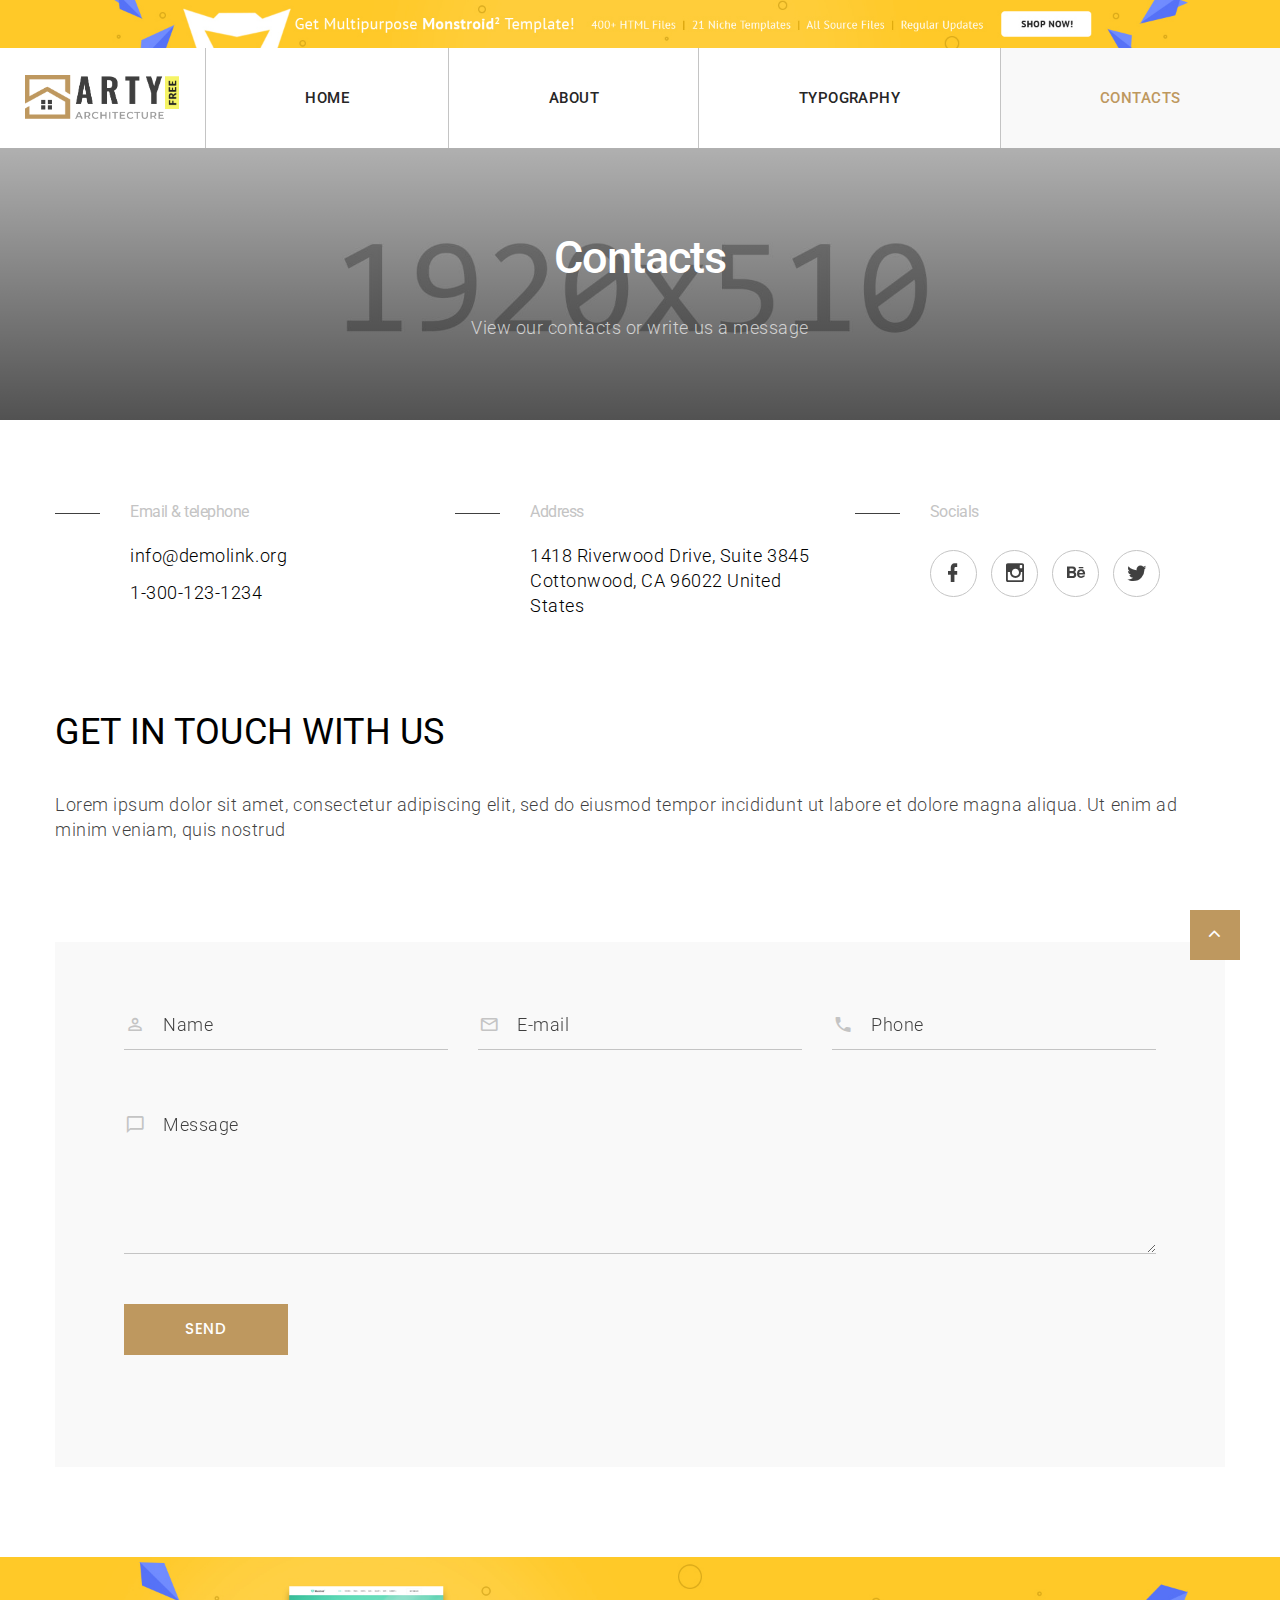
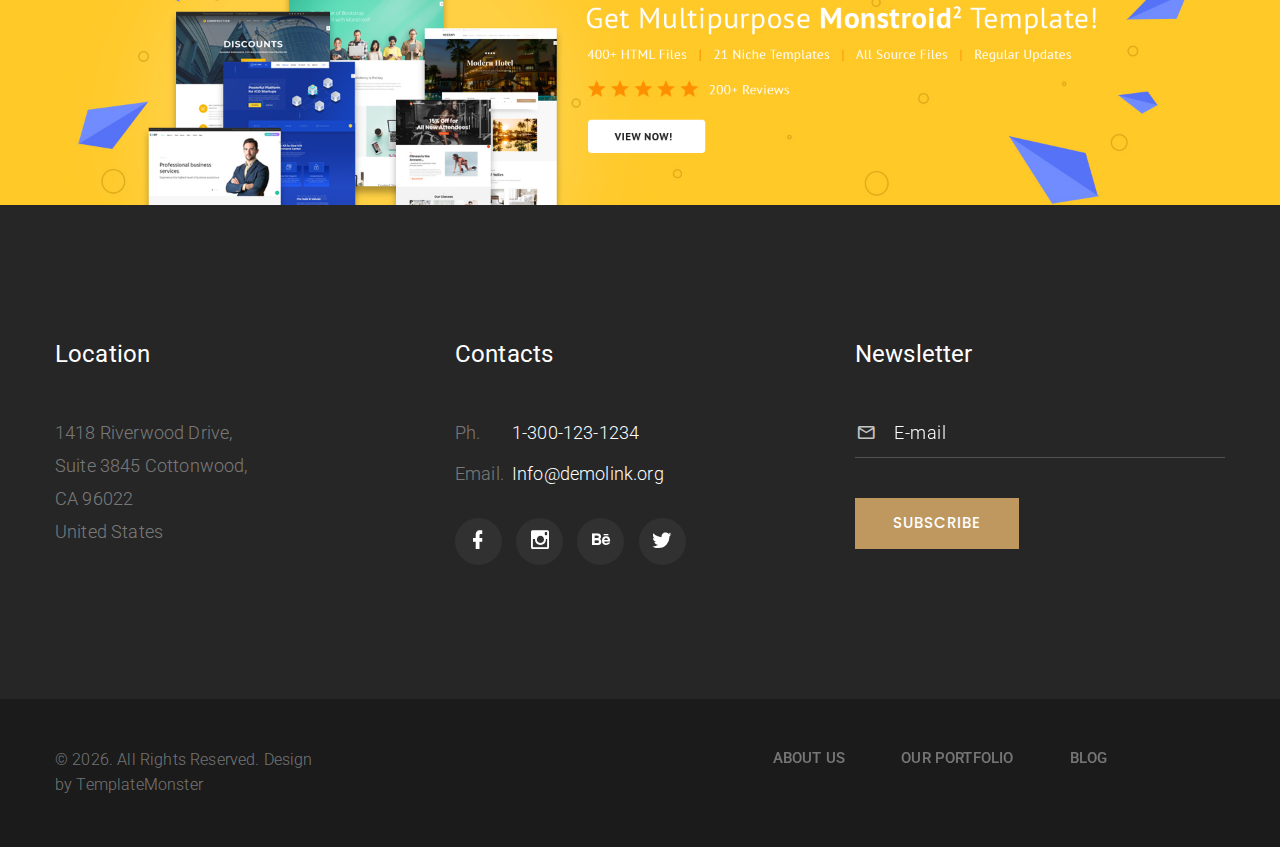
==== contacts.html @ 5d41049a "anadir web inicial" ====
<!-- Price box minimal--><!DOCTYPE html>
<html class="wide wow-animation" lang="en">
  <head>
    <title>Contacts</title>
    <meta charset="utf-8">
    <meta name="viewport" content="width=device-width, height=device-height, initial-scale=1.0">
    <meta http-equiv="X-UA-Compatible" content="IE=edge">
    <link rel="icon" href="images/favicon.ico" type="image/x-icon">
    <link rel="stylesheet" type="text/css" href="//fonts.googleapis.com/css?family=Poppins:300,400,500,600,700,900%7CRoboto:300,300i,400,400i,500,500i,700,700i,900,900i">
    <link rel="stylesheet" href="css/bootstrap.css">
    <link rel="stylesheet" href="css/fonts.css">
    <link rel="stylesheet" href="css/style.css">
    <style>.ie-panel{display: none;background: #212121;padding: 10px 0;box-shadow: 3px 3px 5px 0 rgba(0,0,0,.3);clear: both;text-align:center;position: relative;z-index: 1;} html.ie-10 .ie-panel, html.lt-ie-10 .ie-panel {display: block;}</style>
  </head>
  <body>
    <div class="ie-panel"><a href="http://windows.microsoft.com/en-US/internet-explorer/"><img src="images/ie8-panel/warning_bar_0000_us.jpg" height="42" width="820" alt="You are using an outdated browser. For a faster, safer browsing experience, upgrade for free today."></a></div>
    <div class="preloader">
      <div class="preloader-body">
        <div class="cssload-container">
          <div class="cssload-speeding-wheel"></div>
        </div>
        <p>Loading...</p>
      </div>
    </div><a class="banner banner-top" href="https://www.templatemonster.com/website-templates/monstroid2.html" target="_blank"><img src="images/monstroid-2.jpg" alt="" height="0"></a>
    <div class="page">
      <!-- Page Header-->
      <header class="section page-header">
        <!-- RD Navbar-->
        <div class="rd-navbar-wrap">
          <nav class="rd-navbar rd-navbar-wide" data-layout="rd-navbar-fixed" data-sm-layout="rd-navbar-fixed" data-md-layout="rd-navbar-fixed" data-md-device-layout="rd-navbar-fixed" data-lg-layout="rd-navbar-static" data-lg-device-layout="rd-navbar-static" data-xl-layout="rd-navbar-static" data-xl-device-layout="rd-navbar-static" data-lg-stick-up-offset="46px" data-xl-stick-up-offset="46px" data-xxl-stick-up-offset="46px" data-lg-stick-up="true" data-xl-stick-up="true" data-xxl-stick-up="true">
            <div class="rd-navbar-main-outer">
              <div class="rd-navbar-main">
                <!-- RD Navbar Panel-->
                <div class="rd-navbar-panel">
                  <!-- RD Navbar Toggle-->
                  <button class="rd-navbar-toggle" data-rd-navbar-toggle=".rd-navbar-nav-wrap"><span></span></button>
                  <!-- RD Navbar Brand-->
                  <div class="rd-navbar-brand"><a class="brand" href="index.html"><img class="brand-logo-dark" src="images/logo-default-465x134.png" alt="" width="232" height="67"/><img class="brand-logo-light" src="images/logo-inverse-86x104.png" alt="" width="86" height="104"/></a>
                  </div>
                </div>
                <div class="rd-navbar-nav-wrap">
                  <!-- RD Navbar Nav-->
                  <ul class="rd-navbar-nav">
                    <li class="rd-nav-item"><a class="rd-nav-link" href="index.html">Home</a>
                    </li>
                    <li class="rd-nav-item"><a class="rd-nav-link" href="about-us.html">About</a>
                    </li>
                    <li class="rd-nav-item"><a class="rd-nav-link" href="typography.html">Typography</a>
                    </li>
                    <li class="rd-nav-item active"><a class="rd-nav-link" href="contacts.html">Contacts</a>
                    </li>
                  </ul>
                </div>
              </div>
            </div>
          </nav>
        </div>
      </header>
      <section class="breadcrumbs-custom bg-image context-dark" style="background-image: url(images/breadcrumbs-bg-6.jpg);">
        <div class="container">
          <h3 class="breadcrumbs-custom-title">Contacts</h3>
          <pre-footer-classic class="breadcrumbs-custom-subtitle">View our contacts or write us a message</pre-footer-classic>
        </div>
      </section>
      <!-- Blurb minimal-->
      <section class="section section-md bg-default">
        <div class="container">
          <div class="row row-40">
            <div class="col-sm-6 col-md-4">
              <div class="box-lined">
                <div class="box-lined-body">
                  <h6 class="box-lined-title">Email & telephone</h6>
                  <ul class="box-lined-list text-black">
                    <li><a class="big link-default" href="mailto:#">info@demolink.org</a></li>
                    <li><a class="big link-default" href="tel:#">1-300-123-1234</a></li>
                  </ul>
                </div>
              </div>
            </div>
            <div class="col-sm-6 col-md-4">
              <div class="box-lined">
                <div class="box-lined-body">
                  <h6 class="box-lined-title">Address</h6>
                  <ul class="box-lined-list text-black">
                    <li class="big">1418 Riverwood Drive, Suite 3845 Cottonwood, CA 96022 United States</li>
                  </ul>
                </div>
              </div>
            </div>
            <div class="col-sm-12 col-md-4">
              <div class="box-lined">
                <div class="box-lined-body">
                  <h6 class="box-lined-title">Socials</h6>
                  <ul class="list-inline list-inline-sm">
                    <li><a class="icon icon-sm icon-bordered link-default mdi mdi-facebook" href="#"></a></li>
                    <li><a class="icon icon-sm icon-bordered link-default mdi mdi-instagram" href="#"></a></li>
                    <li><a class="icon icon-sm icon-bordered link-default mdi mdi-behance" href="#"></a></li>
                    <li><a class="icon icon-sm icon-bordered link-default mdi mdi-twitter" href="#"></a></li>
                  </ul>
                </div>
              </div>
            </div>
          </div>
        </div>
      </section>
      <!-- Get in touch with us-->
      <section class="section section-md bg-default">
        <div class="container">
          <h4>Get in touch with us</h4>
          <p class="big">Lorem ipsum dolor sit amet, consectetur adipiscing elit, sed do eiusmod tempor incididunt ut labore et dolore magna aliqua. Ut enim ad minim veniam, quis nostrud</p>
          <!-- RD Mailform-->
          <form class="rd-form rd-mailform form-boxed" data-form-output="form-output-global" data-form-type="contact" method="post" action="bat/rd-mailform.php">
            <div class="row row-50">
              <div class="col-lg-4">
                <div class="form-wrap form-wrap-icon">
                  <div class="form-icon mdi mdi-account-outline"></div>
                  <input class="form-input" id="contact-name" type="text" name="name" data-constraints="@Required">
                  <label class="form-label" for="contact-name">Name</label>
                </div>
              </div>
              <div class="col-lg-4">
                <div class="form-wrap form-wrap-icon">
                  <div class="form-icon mdi mdi-email-outline"></div>
                  <input class="form-input" id="contact-email" type="email" name="email" data-constraints="@Email @Required">
                  <label class="form-label" for="contact-email">E-mail</label>
                </div>
              </div>
              <div class="col-lg-4">
                <div class="form-wrap form-wrap-icon">
                  <div class="form-icon mdi mdi-phone"></div>
                  <input class="form-input" id="contact-phone" type="text" name="phone" data-constraints="@Numeric">
                  <label class="form-label" for="contact-phone">Phone</label>
                </div>
              </div>
              <div class="col-12">
                <div class="form-wrap form-wrap-icon">
                  <div class="form-icon mdi mdi-message-outline"></div>
                  <label class="form-label" for="contact-message">Message</label>
                  <textarea class="form-input" id="contact-message" name="message" data-constraints="@Required"></textarea>
                </div>
              </div>
              <div class="col-md-12">
                <button class="button button-default" type="submit">Send</button>
              </div>
            </div>
          </form>
        </div>
      </section>
      <!-- Page Footer--><a class="banner" href="https://www.templatemonster.com/website-templates/monstroid2.html" target="_blank"><img src="images/monstroid-big-2.jpg" alt="" height="0"></a>
      <div class="pre-footer-classic bg-gray-700 context-dark">
        <div class="container">
          <div class="row row-30 justify-content-lg-between">
            <div class="col-sm-6 col-lg-3 col-xl-3">
              <h5>Location</h5>
              <ul class="list list-sm">
                <li>
                  <p>1418 Riverwood Drive,</p>
                </li>
                <li>
                  <p>Suite 3845 Cottonwood,</p>
                </li>
                <li>
                  <p>CA 96022</p>
                </li>
                <li>
                  <p>United States</p>
                </li>
              </ul>
            </div>
            <div class="col-sm-6 col-lg-4 col-xl-3">
              <h5>Contacts</h5>
              <dl class="list-terms-custom">
                <dt>Ph.</dt>
                <dd><a class="link-default" href="tel:#">1-300-123-1234</a></dd>
              </dl>
              <dl class="list-terms-custom">
                <dt>Email.</dt>
                <dd><a class="link-default" href="mailto:#">Info@demolink.org</a></dd>
              </dl>
              <ul class="list-inline list-inline-sm">
                <li><a class="icon icon-sm icon-gray-filled icon-circle mdi mdi-facebook" href="#"></a></li>
                <li><a class="icon icon-sm icon-gray-filled icon-circle mdi mdi-instagram" href="#"></a></li>
                <li><a class="icon icon-sm icon-gray-filled icon-circle mdi mdi-behance" href="#"></a></li>
                <li><a class="icon icon-sm icon-gray-filled icon-circle mdi mdi-twitter" href="#"></a></li>
              </ul>
            </div>
            <div class="col-lg-4">
              <h5>Newsletter</h5>
              <form class="rd-form rd-mailform" data-form-output="form-output-global" data-form-type="contact" method="post" action="bat/rd-mailform.php">
                <div class="form-wrap form-wrap-icon">
                  <div class="form-icon mdi mdi-email-outline"></div>
                  <input class="form-input" id="footer-email" type="email" name="email" data-constraints="@Email @Required">
                  <label class="form-label" for="footer-email">E-mail</label>
                </div>
                <div class="button-wrap">
                  <button class="button button-default button-invariable" type="submit">Subscribe</button>
                </div>
              </form>
            </div>
          </div>
        </div>
      </div>
      <footer class="section footer-classic context-dark text-center">
        <div class="container">
          <div class="row row-15 justify-content-lg-between">
            <div class="col-lg-4 col-xl-3 text-lg-left">
              <p class="rights"><span>&copy;&nbsp;</span><span class="copyright-year"></span>. All Rights Reserved. Design by <a href="https://www.templatemonster.com">TemplateMonster</a></p>
            </div>
            <div class="col-lg-5 col-xl-6">
              <ul class="list-inline list-inline-lg text-uppercase">
                <li><a href="about-us.html">About us</a></li>
                <li><a href="#">Our Portfolio</a></li>
                <li><a href="#">Blog</a></li>
              </ul>
            </div>
          </div>
        </div>
      </footer>
    </div>
    <div class="snackbars" id="form-output-global"></div>
    <script src="js/core.min.js"></script>
    <script src="js/script.js"></script>
  </body>
</html>
---- css/fonts.css ----
/*
* Fonts
*//*
* Font Awesome Icons 4.7.0
*/@font-face {	font-family: 'FontAwesome';	src: url("../fonts/fontawesome-webfont.eot?v=4.7.0");	src: url("../fonts/fontawesome-webfont.eot?#iefix&v=4.7.0") format("embedded-opentype"), url("../fonts/fontawesome-webfont.woff2?v=4.7.0") format("woff2"), url("../fonts/fontawesome-webfont.woff?v=4.7.0") format("woff"), url("../fonts/fontawesome-webfont.ttf?v=4.7.0") format("truetype"), url("../fonts/fontawesome-webfont.svg?v=4.7.0#fontawesomeregular") format("svg");	font-weight: normal;	font-style: normal;}.fa {	display: inline-block;	font-family: 'FontAwesome';	font-size: inherit;	text-rendering: auto;	-webkit-font-smoothing: antialiased;	-moz-osx-font-smoothing: grayscale;}[class*='fa-']:before {	font-weight: 400;	font-family: 'FontAwesome';}/* makes the font 33% larger relative to the icon container */.fa-lg {	font-size: 1.33333333em;	line-height: 0.75em;	vertical-align: -15%;}.fa-2x {	font-size: 2em;}.fa-3x {	font-size: 3em;}.fa-4x {	font-size: 4em;}.fa-5x {	font-size: 5em;}.fa-fw {	width: 1.28571429em;	text-align: center;}.fa-ul {	padding-left: 0;	margin-left: 2.14285714em;	list-style-type: none;}.fa-ul > li {	position: relative;}.fa-li {	position: absolute;	left: -2.14285714em;	width: 2.14285714em;	top: 0.14285714em;	text-align: center;}.fa-li.fa-lg {	left: -1.85714286em;}.fa-border {	padding: .2em .25em .15em;	border: solid 0.08em #eeeeee;	border-radius: .1em;}.fa-pull-left {	float: left;}.fa-pull-right {	float: right;}.fa.fa-pull-left {	margin-right: .3em;}.fa.fa-pull-right {	margin-left: .3em;}/* Deprecated as of 4.4.0 */.pull-right {	float: right;}.pull-left {	float: left;}.fa.pull-left {	margin-right: .3em;}.fa.pull-right {	margin-left: .3em;}.fa-spin {	-webkit-animation: fa-spin 2s infinite linear;	animation: fa-spin 2s infinite linear;}.fa-pulse {	-webkit-animation: fa-spin 1s infinite steps(8);	animation: fa-spin 1s infinite steps(8);}@-webkit-keyframes fa-spin {	0% {		-webkit-transform: rotate(0deg);		transform: rotate(0deg);	}	100% {		-webkit-transform: rotate(359deg);		transform: rotate(359deg);	}}@keyframes fa-spin {	0% {		-webkit-transform: rotate(0deg);		transform: rotate(0deg);	}	100% {		-webkit-transform: rotate(359deg);		transform: rotate(359deg);	}}.fa-rotate-90 {	-ms-filter: "progid:DXImageTransform.Microsoft.BasicImage(rotation=1)";	-webkit-transform: rotate(90deg);	-ms-transform: rotate(90deg);	transform: rotate(90deg);}.fa-rotate-180 {	-ms-filter: "progid:DXImageTransform.Microsoft.BasicImage(rotation=2)";	-webkit-transform: rotate(180deg);	-ms-transform: rotate(180deg);	transform: rotate(180deg);}.fa-rotate-270 {	-ms-filter: "progid:DXImageTransform.Microsoft.BasicImage(rotation=3)";	-webkit-transform: rotate(270deg);	-ms-transform: rotate(270deg);	transform: rotate(270deg);}.fa-flip-horizontal {	-ms-filter: "progid:DXImageTransform.Microsoft.BasicImage(rotation=0, mirror=1)";	-webkit-transform: scale(-1, 1);	-ms-transform: scale(-1, 1);	transform: scale(-1, 1);}.fa-flip-vertical {	-ms-filter: "progid:DXImageTransform.Microsoft.BasicImage(rotation=2, mirror=1)";	-webkit-transform: scale(1, -1);	-ms-transform: scale(1, -1);	transform: scale(1, -1);}:root .fa-rotate-90,:root .fa-rotate-180,:root .fa-rotate-270,:root .fa-flip-horizontal,:root .fa-flip-vertical {	filter: none;}.fa-stack {	position: relative;	display: inline-block;	width: 2em;	height: 2em;	line-height: 2em;	vertical-align: middle;}.fa-stack-1x,.fa-stack-2x {	position: absolute;	left: 0;	width: 100%;	text-align: center;}.fa-stack-1x {	line-height: inherit;}.fa-stack-2x {	font-size: 2em;}.fa-inverse {	color: #ffffff;}/* Font Awesome uses the Unicode Private Use Area (PUA) to ensure screen
   readers do not read off random characters that represent icons */.fa-glass:before {	content: "\f000";}.fa-music:before {	content: "\f001";}.fa-search:before {	content: "\f002";}.fa-envelope-o:before {	content: "\f003";}.fa-heart:before {	content: "\f004";}.fa-star:before {	content: "\f005";}.fa-star-o:before {	content: "\f006";}.fa-user:before {	content: "\f007";}.fa-film:before {	content: "\f008";}.fa-th-large:before {	content: "\f009";}.fa-th:before {	content: "\f00a";}.fa-th-list:before {	content: "\f00b";}.fa-check:before {	content: "\f00c";}.fa-remove:before,.fa-close:before,.fa-times:before {	content: "\f00d";}.fa-search-plus:before {	content: "\f00e";}.fa-search-minus:before {	content: "\f010";}.fa-power-off:before {	content: "\f011";}.fa-signal:before {	content: "\f012";}.fa-gear:before,.fa-cog:before {	content: "\f013";}.fa-trash-o:before {	content: "\f014";}.fa-home:before {	content: "\f015";}.fa-file-o:before {	content: "\f016";}.fa-clock-o:before {	content: "\f017";}.fa-road:before {	content: "\f018";}.fa-download:before {	content: "\f019";}.fa-arrow-circle-o-down:before {	content: "\f01a";}.fa-arrow-circle-o-up:before {	content: "\f01b";}.fa-inbox:before {	content: "\f01c";}.fa-play-circle-o:before {	content: "\f01d";}.fa-rotate-right:before,.fa-repeat:before {	content: "\f01e";}.fa-refresh:before {	content: "\f021";}.fa-list-alt:before {	content: "\f022";}.fa-lock:before {	content: "\f023";}.fa-flag:before {	content: "\f024";}.fa-headphones:before {	content: "\f025";}.fa-volume-off:before {	content: "\f026";}.fa-volume-down:before {	content: "\f027";}.fa-volume-up:before {	content: "\f028";}.fa-qrcode:before {	content: "\f029";}.fa-barcode:before {	content: "\f02a";}.fa-tag:before {	content: "\f02b";}.fa-tags:before {	content: "\f02c";}.fa-book:before {	content: "\f02d";}.fa-bookmark:before {	content: "\f02e";}.fa-print:before {	content: "\f02f";}.fa-camera:before {	content: "\f030";}.fa-font:before {	content: "\f031";}.fa-bold:before {	content: "\f032";}.fa-italic:before {	content: "\f033";}.fa-text-height:before {	content: "\f034";}.fa-text-width:before {	content: "\f035";}.fa-align-left:before {	content: "\f036";}.fa-align-center:before {	content: "\f037";}.fa-align-right:before {	content: "\f038";}.fa-align-justify:before {	content: "\f039";}.fa-list:before {	content: "\f03a";}.fa-dedent:before,.fa-outdent:before {	content: "\f03b";}.fa-indent:before {	content: "\f03c";}.fa-video-camera:before {	content: "\f03d";}.fa-photo:before,.fa-image:before,.fa-picture-o:before {	content: "\f03e";}.fa-pencil:before {	content: "\f040";}.fa-map-marker:before {	content: "\f041";}.fa-adjust:before {	content: "\f042";}.fa-tint:before {	content: "\f043";}.fa-edit:before,.fa-pencil-square-o:before {	content: "\f044";}.fa-share-square-o:before {	content: "\f045";}.fa-check-square-o:before {	content: "\f046";}.fa-arrows:before {	content: "\f047";}.fa-step-backward:before {	content: "\f048";}.fa-fast-backward:before {	content: "\f049";}.fa-backward:before {	content: "\f04a";}.fa-play:before {	content: "\f04b";}.fa-pause:before {	content: "\f04c";}.fa-stop:before {	content: "\f04d";}.fa-forward:before {	content: "\f04e";}.fa-fast-forward:before {	content: "\f050";}.fa-step-forward:before {	content: "\f051";}.fa-eject:before {	content: "\f052";}.fa-chevron-left:before {	content: "\f053";}.fa-chevron-right:before {	content: "\f054";}.fa-plus-circle:before {	content: "\f055";}.fa-minus-circle:before {	content: "\f056";}.fa-times-circle:before {	content: "\f057";}.fa-check-circle:before {	content: "\f058";}.fa-question-circle:before {	content: "\f059";}.fa-info-circle:before {	content: "\f05a";}.fa-crosshairs:before {	content: "\f05b";}.fa-times-circle-o:before {	content: "\f05c";}.fa-check-circle-o:before {	content: "\f05d";}.fa-ban:before {	content: "\f05e";}.fa-arrow-left:before {	content: "\f060";}.fa-arrow-right:before {	content: "\f061";}.fa-arrow-up:before {	content: "\f062";}.fa-arrow-down:before {	content: "\f063";}.fa-mail-forward:before,.fa-share:before {	content: "\f064";}.fa-expand:before {	content: "\f065";}.fa-compress:before {	content: "\f066";}.fa-plus:before {	content: "\f067";}.fa-minus:before {	content: "\f068";}.fa-asterisk:before {	content: "\f069";}.fa-exclamation-circle:before {	content: "\f06a";}.fa-gift:before {	content: "\f06b";}.fa-leaf:before {	content: "\f06c";}.fa-fire:before {	content: "\f06d";}.fa-eye:before {	content: "\f06e";}.fa-eye-slash:before {	content: "\f070";}.fa-warning:before,.fa-exclamation-triangle:before {	content: "\f071";}.fa-plane:before {	content: "\f072";}.fa-calendar:before {	content: "\f073";}.fa-random:before {	content: "\f074";}.fa-comment:before {	content: "\f075";}.fa-magnet:before {	content: "\f076";}.fa-chevron-up:before {	content: "\f077";}.fa-chevron-down:before {	content: "\f078";}.fa-retweet:before {	content: "\f079";}.fa-shopping-cart:before {	content: "\f07a";}.fa-folder:before {	content: "\f07b";}.fa-folder-open:before {	content: "\f07c";}.fa-arrows-v:before {	content: "\f07d";}.fa-arrows-h:before {	content: "\f07e";}.fa-bar-chart-o:before,.fa-bar-chart:before {	content: "\f080";}.fa-twitter-square:before {	content: "\f081";}.fa-facebook-square:before {	content: "\f082";}.fa-camera-retro:before {	content: "\f083";}.fa-key:before {	content: "\f084";}.fa-gears:before,.fa-cogs:before {	content: "\f085";}.fa-comments:before {	content: "\f086";}.fa-thumbs-o-up:before {	content: "\f087";}.fa-thumbs-o-down:before {	content: "\f088";}.fa-star-half:before {	content: "\f089";}.fa-heart-o:before {	content: "\f08a";}.fa-sign-out:before {	content: "\f08b";}.fa-linkedin-square:before {	content: "\f08c";}.fa-thumb-tack:before {	content: "\f08d";}.fa-external-link:before {	content: "\f08e";}.fa-sign-in:before {	content: "\f090";}.fa-trophy:before {	content: "\f091";}.fa-github-square:before {	content: "\f092";}.fa-upload:before {	content: "\f093";}.fa-lemon-o:before {	content: "\f094";}.fa-phone:before {	content: "\f095";}.fa-square-o:before {	content: "\f096";}.fa-bookmark-o:before {	content: "\f097";}.fa-phone-square:before {	content: "\f098";}.fa-twitter:before {	content: "\f099";}.fa-facebook-f:before,.fa-facebook:before {	content: "\f09a";}.fa-github:before {	content: "\f09b";}.fa-unlock:before {	content: "\f09c";}.fa-credit-card:before {	content: "\f09d";}.fa-feed:before,.fa-rss:before {	content: "\f09e";}.fa-hdd-o:before {	content: "\f0a0";}.fa-bullhorn:before {	content: "\f0a1";}.fa-bell:before {	content: "\f0f3";}.fa-certificate:before {	content: "\f0a3";}.fa-hand-o-right:before {	content: "\f0a4";}.fa-hand-o-left:before {	content: "\f0a5";}.fa-hand-o-up:before {	content: "\f0a6";}.fa-hand-o-down:before {	content: "\f0a7";}.fa-arrow-circle-left:before {	content: "\f0a8";}.fa-arrow-circle-right:before {	content: "\f0a9";}.fa-arrow-circle-up:before {	content: "\f0aa";}.fa-arrow-circle-down:before {	content: "\f0ab";}.fa-globe:before {	content: "\f0ac";}.fa-wrench:before {	content: "\f0ad";}.fa-tasks:before {	content: "\f0ae";}.fa-filter:before {	content: "\f0b0";}.fa-briefcase:before {	content: "\f0b1";}.fa-arrows-alt:before {	content: "\f0b2";}.fa-group:before,.fa-users:before {	content: "\f0c0";}.fa-chain:before,.fa-link:before {	content: "\f0c1";}.fa-cloud:before {	content: "\f0c2";}.fa-flask:before {	content: "\f0c3";}.fa-cut:before,.fa-scissors:before {	content: "\f0c4";}.fa-copy:before,.fa-files-o:before {	content: "\f0c5";}.fa-paperclip:before {	content: "\f0c6";}.fa-save:before,.fa-floppy-o:before {	content: "\f0c7";}.fa-square:before {	content: "\f0c8";}.fa-navicon:before,.fa-reorder:before,.fa-bars:before {	content: "\f0c9";}.fa-list-ul:before {	content: "\f0ca";}.fa-list-ol:before {	content: "\f0cb";}.fa-strikethrough:before {	content: "\f0cc";}.fa-underline:before {	content: "\f0cd";}.fa-table:before {	content: "\f0ce";}.fa-magic:before {	content: "\f0d0";}.fa-truck:before {	content: "\f0d1";}.fa-pinterest:before {	content: "\f0d2";}.fa-pinterest-square:before {	content: "\f0d3";}.fa-google-plus-square:before {	content: "\f0d4";}.fa-google-plus:before {	content: "\f0d5";}.fa-money:before {	content: "\f0d6";}.fa-caret-down:before {	content: "\f0d7";}.fa-caret-up:before {	content: "\f0d8";}.fa-caret-left:before {	content: "\f0d9";}.fa-caret-right:before {	content: "\f0da";}.fa-columns:before {	content: "\f0db";}.fa-unsorted:before,.fa-sort:before {	content: "\f0dc";}.fa-sort-down:before,.fa-sort-desc:before {	content: "\f0dd";}.fa-sort-up:before,.fa-sort-asc:before {	content: "\f0de";}.fa-envelope:before {	content: "\f0e0";}.fa-linkedin:before {	content: "\f0e1";}.fa-rotate-left:before,.fa-undo:before {	content: "\f0e2";}.fa-legal:before,.fa-gavel:before {	content: "\f0e3";}.fa-dashboard:before,.fa-tachometer:before {	content: "\f0e4";}.fa-comment-o:before {	content: "\f0e5";}.fa-comments-o:before {	content: "\f0e6";}.fa-flash:before,.fa-bolt:before {	content: "\f0e7";}.fa-sitemap:before {	content: "\f0e8";}.fa-umbrella:before {	content: "\f0e9";}.fa-paste:before,.fa-clipboard:before {	content: "\f0ea";}.fa-lightbulb-o:before {	content: "\f0eb";}.fa-exchange:before {	content: "\f0ec";}.fa-cloud-download:before {	content: "\f0ed";}.fa-cloud-upload:before {	content: "\f0ee";}.fa-user-md:before {	content: "\f0f0";}.fa-stethoscope:before {	content: "\f0f1";}.fa-suitcase:before {	content: "\f0f2";}.fa-bell-o:before {	content: "\f0a2";}.fa-coffee:before {	content: "\f0f4";}.fa-cutlery:before {	content: "\f0f5";}.fa-file-text-o:before {	content: "\f0f6";}.fa-building-o:before {	content: "\f0f7";}.fa-hospital-o:before {	content: "\f0f8";}.fa-ambulance:before {	content: "\f0f9";}.fa-medkit:before {	content: "\f0fa";}.fa-fighter-jet:before {	content: "\f0fb";}.fa-beer:before {	content: "\f0fc";}.fa-h-square:before {	content: "\f0fd";}.fa-plus-square:before {	content: "\f0fe";}.fa-angle-double-left:before {	content: "\f100";}.fa-angle-double-right:before {	content: "\f101";}.fa-angle-double-up:before {	content: "\f102";}.fa-angle-double-down:before {	content: "\f103";}.fa-angle-left:before {	content: "\f104";}.fa-angle-right:before {	content: "\f105";}.fa-angle-up:before {	content: "\f106";}.fa-angle-down:before {	content: "\f107";}.fa-desktop:before {	content: "\f108";}.fa-laptop:before {	content: "\f109";}.fa-tablet:before {	content: "\f10a";}.fa-mobile-phone:before,.fa-mobile:before {	content: "\f10b";}.fa-circle-o:before {	content: "\f10c";}.fa-quote-left:before {	content: "\f10d";}.fa-quote-right:before {	content: "\f10e";}.fa-spinner:before {	content: "\f110";}.fa-circle:before {	content: "\f111";}.fa-mail-reply:before,.fa-reply:before {	content: "\f112";}.fa-github-alt:before {	content: "\f113";}.fa-folder-o:before {	content: "\f114";}.fa-folder-open-o:before {	content: "\f115";}.fa-smile-o:before {	content: "\f118";}.fa-frown-o:before {	content: "\f119";}.fa-meh-o:before {	content: "\f11a";}.fa-gamepad:before {	content: "\f11b";}.fa-keyboard-o:before {	content: "\f11c";}.fa-flag-o:before {	content: "\f11d";}.fa-flag-checkered:before {	content: "\f11e";}.fa-terminal:before {	content: "\f120";}.fa-code:before {	content: "\f121";}.fa-mail-reply-all:before,.fa-reply-all:before {	content: "\f122";}.fa-star-half-empty:before,.fa-star-half-full:before,.fa-star-half-o:before {	content: "\f123";}.fa-location-arrow:before {	content: "\f124";}.fa-crop:before {	content: "\f125";}.fa-code-fork:before {	content: "\f126";}.fa-unlink:before,.fa-chain-broken:before {	content: "\f127";}.fa-question:before {	content: "\f128";}.fa-info:before {	content: "\f129";}.fa-exclamation:before {	content: "\f12a";}.fa-superscript:before {	content: "\f12b";}.fa-subscript:before {	content: "\f12c";}.fa-eraser:before {	content: "\f12d";}.fa-puzzle-piece:before {	content: "\f12e";}.fa-microphone:before {	content: "\f130";}.fa-microphone-slash:before {	content: "\f131";}.fa-shield:before {	content: "\f132";}.fa-calendar-o:before {	content: "\f133";}.fa-fire-extinguisher:before {	content: "\f134";}.fa-rocket:before {	content: "\f135";}.fa-maxcdn:before {	content: "\f136";}.fa-chevron-circle-left:before {	content: "\f137";}.fa-chevron-circle-right:before {	content: "\f138";}.fa-chevron-circle-up:before {	content: "\f139";}.fa-chevron-circle-down:before {	content: "\f13a";}.fa-html5:before {	content: "\f13b";}.fa-css3:before {	content: "\f13c";}.fa-anchor:before {	content: "\f13d";}.fa-unlock-alt:before {	content: "\f13e";}.fa-bullseye:before {	content: "\f140";}.fa-ellipsis-h:before {	content: "\f141";}.fa-ellipsis-v:before {	content: "\f142";}.fa-rss-square:before {	content: "\f143";}.fa-play-circle:before {	content: "\f144";}.fa-ticket:before {	content: "\f145";}.fa-minus-square:before {	content: "\f146";}.fa-minus-square-o:before {	content: "\f147";}.fa-level-up:before {	content: "\f148";}.fa-level-down:before {	content: "\f149";}.fa-check-square:before {	content: "\f14a";}.fa-pencil-square:before {	content: "\f14b";}.fa-external-link-square:before {	content: "\f14c";}.fa-share-square:before {	content: "\f14d";}.fa-compass:before {	content: "\f14e";}.fa-toggle-down:before,.fa-caret-square-o-down:before {	content: "\f150";}.fa-toggle-up:before,.fa-caret-square-o-up:before {	content: "\f151";}.fa-toggle-right:before,.fa-caret-square-o-right:before {	content: "\f152";}.fa-euro:before,.fa-eur:before {	content: "\f153";}.fa-gbp:before {	content: "\f154";}.fa-dollar:before,.fa-usd:before {	content: "\f155";}.fa-rupee:before,.fa-inr:before {	content: "\f156";}.fa-cny:before,.fa-rmb:before,.fa-yen:before,.fa-jpy:before {	content: "\f157";}.fa-ruble:before,.fa-rouble:before,.fa-rub:before {	content: "\f158";}.fa-won:before,.fa-krw:before {	content: "\f159";}.fa-bitcoin:before,.fa-btc:before {	content: "\f15a";}.fa-file:before {	content: "\f15b";}.fa-file-text:before {	content: "\f15c";}.fa-sort-alpha-asc:before {	content: "\f15d";}.fa-sort-alpha-desc:before {	content: "\f15e";}.fa-sort-amount-asc:before {	content: "\f160";}.fa-sort-amount-desc:before {	content: "\f161";}.fa-sort-numeric-asc:before {	content: "\f162";}.fa-sort-numeric-desc:before {	content: "\f163";}.fa-thumbs-up:before {	content: "\f164";}.fa-thumbs-down:before {	content: "\f165";}.fa-youtube-square:before {	content: "\f166";}.fa-youtube:before {	content: "\f167";}.fa-xing:before {	content: "\f168";}.fa-xing-square:before {	content: "\f169";}.fa-youtube-play:before {	content: "\f16a";}.fa-dropbox:before {	content: "\f16b";}.fa-stack-overflow:before {	content: "\f16c";}.fa-instagram:before {	content: "\f16d";}.fa-flickr:before {	content: "\f16e";}.fa-adn:before {	content: "\f170";}.fa-bitbucket:before {	content: "\f171";}.fa-bitbucket-square:before {	content: "\f172";}.fa-tumblr:before {	content: "\f173";}.fa-tumblr-square:before {	content: "\f174";}.fa-long-arrow-down:before {	content: "\f175";}.fa-long-arrow-up:before {	content: "\f176";}.fa-long-arrow-left:before {	content: "\f177";}.fa-long-arrow-right:before {	content: "\f178";}.fa-apple:before {	content: "\f179";}.fa-windows:before {	content: "\f17a";}.fa-android:before {	content: "\f17b";}.fa-linux:before {	content: "\f17c";}.fa-dribbble:before {	content: "\f17d";}.fa-skype:before {	content: "\f17e";}.fa-foursquare:before {	content: "\f180";}.fa-trello:before {	content: "\f181";}.fa-female:before {	content: "\f182";}.fa-male:before {	content: "\f183";}.fa-gittip:before,.fa-gratipay:before {	content: "\f184";}.fa-sun-o:before {	content: "\f185";}.fa-moon-o:before {	content: "\f186";}.fa-archive:before {	content: "\f187";}.fa-bug:before {	content: "\f188";}.fa-vk:before {	content: "\f189";}.fa-weibo:before {	content: "\f18a";}.fa-renren:before {	content: "\f18b";}.fa-pagelines:before {	content: "\f18c";}.fa-stack-exchange:before {	content: "\f18d";}.fa-arrow-circle-o-right:before {	content: "\f18e";}.fa-arrow-circle-o-left:before {	content: "\f190";}.fa-toggle-left:before,.fa-caret-square-o-left:before {	content: "\f191";}.fa-dot-circle-o:before {	content: "\f192";}.fa-wheelchair:before {	content: "\f193";}.fa-vimeo-square:before {	content: "\f194";}.fa-turkish-lira:before,.fa-try:before {	content: "\f195";}.fa-plus-square-o:before {	content: "\f196";}.fa-space-shuttle:before {	content: "\f197";}.fa-slack:before {	content: "\f198";}.fa-envelope-square:before {	content: "\f199";}.fa-wordpress:before {	content: "\f19a";}.fa-openid:before {	content: "\f19b";}.fa-institution:before,.fa-bank:before,.fa-university:before {	content: "\f19c";}.fa-mortar-board:before,.fa-graduation-cap:before {	content: "\f19d";}.fa-yahoo:before {	content: "\f19e";}.fa-google:before {	content: "\f1a0";}.fa-reddit:before {	content: "\f1a1";}.fa-reddit-square:before {	content: "\f1a2";}.fa-stumbleupon-circle:before {	content: "\f1a3";}.fa-stumbleupon:before {	content: "\f1a4";}.fa-delicious:before {	content: "\f1a5";}.fa-digg:before {	content: "\f1a6";}.fa-pied-piper-pp:before {	content: "\f1a7";}.fa-pied-piper-alt:before {	content: "\f1a8";}.fa-drupal:before {	content: "\f1a9";}.fa-joomla:before {	content: "\f1aa";}.fa-language:before {	content: "\f1ab";}.fa-fax:before {	content: "\f1ac";}.fa-building:before {	content: "\f1ad";}.fa-child:before {	content: "\f1ae";}.fa-paw:before {	content: "\f1b0";}.fa-spoon:before {	content: "\f1b1";}.fa-cube:before {	content: "\f1b2";}.fa-cubes:before {	content: "\f1b3";}.fa-behance:before {	content: "\f1b4";}.fa-behance-square:before {	content: "\f1b5";}.fa-steam:before {	content: "\f1b6";}.fa-steam-square:before {	content: "\f1b7";}.fa-recycle:before {	content: "\f1b8";}.fa-automobile:before,.fa-car:before {	content: "\f1b9";}.fa-cab:before,.fa-taxi:before {	content: "\f1ba";}.fa-tree:before {	content: "\f1bb";}.fa-spotify:before {	content: "\f1bc";}.fa-deviantart:before {	content: "\f1bd";}.fa-soundcloud:before {	content: "\f1be";}.fa-database:before {	content: "\f1c0";}.fa-file-pdf-o:before {	content: "\f1c1";}.fa-file-word-o:before {	content: "\f1c2";}.fa-file-excel-o:before {	content: "\f1c3";}.fa-file-powerpoint-o:before {	content: "\f1c4";}.fa-file-photo-o:before,.fa-file-picture-o:before,.fa-file-image-o:before {	content: "\f1c5";}.fa-file-zip-o:before,.fa-file-archive-o:before {	content: "\f1c6";}.fa-file-sound-o:before,.fa-file-audio-o:before {	content: "\f1c7";}.fa-file-movie-o:before,.fa-file-video-o:before {	content: "\f1c8";}.fa-file-code-o:before {	content: "\f1c9";}.fa-vine:before {	content: "\f1ca";}.fa-codepen:before {	content: "\f1cb";}.fa-jsfiddle:before {	content: "\f1cc";}.fa-life-bouy:before,.fa-life-buoy:before,.fa-life-saver:before,.fa-support:before,.fa-life-ring:before {	content: "\f1cd";}.fa-circle-o-notch:before {	content: "\f1ce";}.fa-ra:before,.fa-resistance:before,.fa-rebel:before {	content: "\f1d0";}.fa-ge:before,.fa-empire:before {	content: "\f1d1";}.fa-git-square:before {	content: "\f1d2";}.fa-git:before {	content: "\f1d3";}.fa-y-combinator-square:before,.fa-yc-square:before,.fa-hacker-news:before {	content: "\f1d4";}.fa-tencent-weibo:before {	content: "\f1d5";}.fa-qq:before {	content: "\f1d6";}.fa-wechat:before,.fa-weixin:before {	content: "\f1d7";}.fa-send:before,.fa-paper-plane:before {	content: "\f1d8";}.fa-send-o:before,.fa-paper-plane-o:before {	content: "\f1d9";}.fa-history:before {	content: "\f1da";}.fa-circle-thin:before {	content: "\f1db";}.fa-header:before {	content: "\f1dc";}.fa-paragraph:before {	content: "\f1dd";}.fa-sliders:before {	content: "\f1de";}.fa-share-alt:before {	content: "\f1e0";}.fa-share-alt-square:before {	content: "\f1e1";}.fa-bomb:before {	content: "\f1e2";}.fa-soccer-ball-o:before,.fa-futbol-o:before {	content: "\f1e3";}.fa-tty:before {	content: "\f1e4";}.fa-binoculars:before {	content: "\f1e5";}.fa-plug:before {	content: "\f1e6";}.fa-slideshare:before {	content: "\f1e7";}.fa-twitch:before {	content: "\f1e8";}.fa-yelp:before {	content: "\f1e9";}.fa-newspaper-o:before {	content: "\f1ea";}.fa-wifi:before {	content: "\f1eb";}.fa-calculator:before {	content: "\f1ec";}.fa-paypal:before {	content: "\f1ed";}.fa-google-wallet:before {	content: "\f1ee";}.fa-cc-visa:before {	content: "\f1f0";}.fa-cc-mastercard:before {	content: "\f1f1";}.fa-cc-discover:before {	content: "\f1f2";}.fa-cc-amex:before {	content: "\f1f3";}.fa-cc-paypal:before {	content: "\f1f4";}.fa-cc-stripe:before {	content: "\f1f5";}.fa-bell-slash:before {	content: "\f1f6";}.fa-bell-slash-o:before {	content: "\f1f7";}.fa-trash:before {	content: "\f1f8";}.fa-copyright:before {	content: "\f1f9";}.fa-at:before {	content: "\f1fa";}.fa-eyedropper:before {	content: "\f1fb";}.fa-paint-brush:before {	content: "\f1fc";}.fa-birthday-cake:before {	content: "\f1fd";}.fa-area-chart:before {	content: "\f1fe";}.fa-pie-chart:before {	content: "\f200";}.fa-line-chart:before {	content: "\f201";}.fa-lastfm:before {	content: "\f202";}.fa-lastfm-square:before {	content: "\f203";}.fa-toggle-off:before {	content: "\f204";}.fa-toggle-on:before {	content: "\f205";}.fa-bicycle:before {	content: "\f206";}.fa-bus:before {	content: "\f207";}.fa-ioxhost:before {	content: "\f208";}.fa-angellist:before {	content: "\f209";}.fa-cc:before {	content: "\f20a";}.fa-shekel:before,.fa-sheqel:before,.fa-ils:before {	content: "\f20b";}.fa-meanpath:before {	content: "\f20c";}.fa-buysellads:before {	content: "\f20d";}.fa-connectdevelop:before {	content: "\f20e";}.fa-dashcube:before {	content: "\f210";}.fa-forumbee:before {	content: "\f211";}.fa-leanpub:before {	content: "\f212";}.fa-sellsy:before {	content: "\f213";}.fa-shirtsinbulk:before {	content: "\f214";}.fa-simplybuilt:before {	content: "\f215";}.fa-skyatlas:before {	content: "\f216";}.fa-cart-plus:before {	content: "\f217";}.fa-cart-arrow-down:before {	content: "\f218";}.fa-diamond:before {	content: "\f219";}.fa-ship:before {	content: "\f21a";}.fa-user-secret:before {	content: "\f21b";}.fa-motorcycle:before {	content: "\f21c";}.fa-street-view:before {	content: "\f21d";}.fa-heartbeat:before {	content: "\f21e";}.fa-venus:before {	content: "\f221";}.fa-mars:before {	content: "\f222";}.fa-mercury:before {	content: "\f223";}.fa-intersex:before,.fa-transgender:before {	content: "\f224";}.fa-transgender-alt:before {	content: "\f225";}.fa-venus-double:before {	content: "\f226";}.fa-mars-double:before {	content: "\f227";}.fa-venus-mars:before {	content: "\f228";}.fa-mars-stroke:before {	content: "\f229";}.fa-mars-stroke-v:before {	content: "\f22a";}.fa-mars-stroke-h:before {	content: "\f22b";}.fa-neuter:before {	content: "\f22c";}.fa-genderless:before {	content: "\f22d";}.fa-facebook-official:before {	content: "\f230";}.fa-pinterest-p:before {	content: "\f231";}.fa-whatsapp:before {	content: "\f232";}.fa-server:before {	content: "\f233";}.fa-user-plus:before {	content: "\f234";}.fa-user-times:before {	content: "\f235";}.fa-hotel:before,.fa-bed:before {	content: "\f236";}.fa-viacoin:before {	content: "\f237";}.fa-train:before {	content: "\f238";}.fa-subway:before {	content: "\f239";}.fa-medium:before {	content: "\f23a";}.fa-yc:before,.fa-y-combinator:before {	content: "\f23b";}.fa-optin-monster:before {	content: "\f23c";}.fa-opencart:before {	content: "\f23d";}.fa-expeditedssl:before {	content: "\f23e";}.fa-battery-4:before,.fa-battery:before,.fa-battery-full:before {	content: "\f240";}.fa-battery-3:before,.fa-battery-three-quarters:before {	content: "\f241";}.fa-battery-2:before,.fa-battery-half:before {	content: "\f242";}.fa-battery-1:before,.fa-battery-quarter:before {	content: "\f243";}.fa-battery-0:before,.fa-battery-empty:before {	content: "\f244";}.fa-mouse-pointer:before {	content: "\f245";}.fa-i-cursor:before {	content: "\f246";}.fa-object-group:before {	content: "\f247";}.fa-object-ungroup:before {	content: "\f248";}.fa-sticky-note:before {	content: "\f249";}.fa-sticky-note-o:before {	content: "\f24a";}.fa-cc-jcb:before {	content: "\f24b";}.fa-cc-diners-club:before {	content: "\f24c";}.fa-clone:before {	content: "\f24d";}.fa-balance-scale:before {	content: "\f24e";}.fa-hourglass-o:before {	content: "\f250";}.fa-hourglass-1:before,.fa-hourglass-start:before {	content: "\f251";}.fa-hourglass-2:before,.fa-hourglass-half:before {	content: "\f252";}.fa-hourglass-3:before,.fa-hourglass-end:before {	content: "\f253";}.fa-hourglass:before {	content: "\f254";}.fa-hand-grab-o:before,.fa-hand-rock-o:before {	content: "\f255";}.fa-hand-stop-o:before,.fa-hand-paper-o:before {	content: "\f256";}.fa-hand-scissors-o:before {	content: "\f257";}.fa-hand-lizard-o:before {	content: "\f258";}.fa-hand-spock-o:before {	content: "\f259";}.fa-hand-pointer-o:before {	content: "\f25a";}.fa-hand-peace-o:before {	content: "\f25b";}.fa-trademark:before {	content: "\f25c";}.fa-registered:before {	content: "\f25d";}.fa-creative-commons:before {	content: "\f25e";}.fa-gg:before {	content: "\f260";}.fa-gg-circle:before {	content: "\f261";}.fa-tripadvisor:before {	content: "\f262";}.fa-odnoklassniki:before {	content: "\f263";}.fa-odnoklassniki-square:before {	content: "\f264";}.fa-get-pocket:before {	content: "\f265";}.fa-wikipedia-w:before {	content: "\f266";}.fa-safari:before {	content: "\f267";}.fa-chrome:before {	content: "\f268";}.fa-firefox:before {	content: "\f269";}.fa-opera:before {	content: "\f26a";}.fa-internet-explorer:before {	content: "\f26b";}.fa-tv:before,.fa-television:before {	content: "\f26c";}.fa-contao:before {	content: "\f26d";}.fa-500px:before {	content: "\f26e";}.fa-amazon:before {	content: "\f270";}.fa-calendar-plus-o:before {	content: "\f271";}.fa-calendar-minus-o:before {	content: "\f272";}.fa-calendar-times-o:before {	content: "\f273";}.fa-calendar-check-o:before {	content: "\f274";}.fa-industry:before {	content: "\f275";}.fa-map-pin:before {	content: "\f276";}.fa-map-signs:before {	content: "\f277";}.fa-map-o:before {	content: "\f278";}.fa-map:before {	content: "\f279";}.fa-commenting:before {	content: "\f27a";}.fa-commenting-o:before {	content: "\f27b";}.fa-houzz:before {	content: "\f27c";}.fa-vimeo:before {	content: "\f27d";}.fa-black-tie:before {	content: "\f27e";}.fa-fonticons:before {	content: "\f280";}.fa-reddit-alien:before {	content: "\f281";}.fa-edge:before {	content: "\f282";}.fa-credit-card-alt:before {	content: "\f283";}.fa-codiepie:before {	content: "\f284";}.fa-modx:before {	content: "\f285";}.fa-fort-awesome:before {	content: "\f286";}.fa-usb:before {	content: "\f287";}.fa-product-hunt:before {	content: "\f288";}.fa-mixcloud:before {	content: "\f289";}.fa-scribd:before {	content: "\f28a";}.fa-pause-circle:before {	content: "\f28b";}.fa-pause-circle-o:before {	content: "\f28c";}.fa-stop-circle:before {	content: "\f28d";}.fa-stop-circle-o:before {	content: "\f28e";}.fa-shopping-bag:before {	content: "\f290";}.fa-shopping-basket:before {	content: "\f291";}.fa-hashtag:before {	content: "\f292";}.fa-bluetooth:before {	content: "\f293";}.fa-bluetooth-b:before {	content: "\f294";}.fa-percent:before {	content: "\f295";}.fa-gitlab:before {	content: "\f296";}.fa-wpbeginner:before {	content: "\f297";}.fa-wpforms:before {	content: "\f298";}.fa-envira:before {	content: "\f299";}.fa-universal-access:before {	content: "\f29a";}.fa-wheelchair-alt:before {	content: "\f29b";}.fa-question-circle-o:before {	content: "\f29c";}.fa-blind:before {	content: "\f29d";}.fa-audio-description:before {	content: "\f29e";}.fa-volume-control-phone:before {	content: "\f2a0";}.fa-braille:before {	content: "\f2a1";}.fa-assistive-listening-systems:before {	content: "\f2a2";}.fa-asl-interpreting:before,.fa-american-sign-language-interpreting:before {	content: "\f2a3";}.fa-deafness:before,.fa-hard-of-hearing:before,.fa-deaf:before {	content: "\f2a4";}.fa-glide:before {	content: "\f2a5";}.fa-glide-g:before {	content: "\f2a6";}.fa-signing:before,.fa-sign-language:before {	content: "\f2a7";}.fa-low-vision:before {	content: "\f2a8";}.fa-viadeo:before {	content: "\f2a9";}.fa-viadeo-square:before {	content: "\f2aa";}.fa-snapchat:before {	content: "\f2ab";}.fa-snapchat-ghost:before {	content: "\f2ac";}.fa-snapchat-square:before {	content: "\f2ad";}.fa-pied-piper:before {	content: "\f2ae";}.fa-first-order:before {	content: "\f2b0";}.fa-yoast:before {	content: "\f2b1";}.fa-themeisle:before {	content: "\f2b2";}.fa-google-plus-circle:before,.fa-google-plus-official:before {	content: "\f2b3";}.fa-fa:before,.fa-font-awesome:before {	content: "\f2b4";}.fa-handshake-o:before {	content: "\f2b5";}.fa-envelope-open:before {	content: "\f2b6";}.fa-envelope-open-o:before {	content: "\f2b7";}.fa-linode:before {	content: "\f2b8";}.fa-address-book:before {	content: "\f2b9";}.fa-address-book-o:before {	content: "\f2ba";}.fa-vcard:before,.fa-address-card:before {	content: "\f2bb";}.fa-vcard-o:before,.fa-address-card-o:before {	content: "\f2bc";}.fa-user-circle:before {	content: "\f2bd";}.fa-user-circle-o:before {	content: "\f2be";}.fa-user-o:before {	content: "\f2c0";}.fa-id-badge:before {	content: "\f2c1";}.fa-drivers-license:before,.fa-id-card:before {	content: "\f2c2";}.fa-drivers-license-o:before,.fa-id-card-o:before {	content: "\f2c3";}.fa-quora:before {	content: "\f2c4";}.fa-free-code-camp:before {	content: "\f2c5";}.fa-telegram:before {	content: "\f2c6";}.fa-thermometer-4:before,.fa-thermometer:before,.fa-thermometer-full:before {	content: "\f2c7";}.fa-thermometer-3:before,.fa-thermometer-three-quarters:before {	content: "\f2c8";}.fa-thermometer-2:before,.fa-thermometer-half:before {	content: "\f2c9";}.fa-thermometer-1:before,.fa-thermometer-quarter:before {	content: "\f2ca";}.fa-thermometer-0:before,.fa-thermometer-empty:before {	content: "\f2cb";}.fa-shower:before {	content: "\f2cc";}.fa-bathtub:before,.fa-s15:before,.fa-bath:before {	content: "\f2cd";}.fa-podcast:before {	content: "\f2ce";}.fa-window-maximize:before {	content: "\f2d0";}.fa-window-minimize:before {	content: "\f2d1";}.fa-window-restore:before {	content: "\f2d2";}.fa-times-rectangle:before,.fa-window-close:before {	content: "\f2d3";}.fa-times-rectangle-o:before,.fa-window-close-o:before {	content: "\f2d4";}.fa-bandcamp:before {	content: "\f2d5";}.fa-grav:before {	content: "\f2d6";}.fa-etsy:before {	content: "\f2d7";}.fa-imdb:before {	content: "\f2d8";}.fa-ravelry:before {	content: "\f2d9";}.fa-eercast:before {	content: "\f2da";}.fa-microchip:before {	content: "\f2db";}.fa-snowflake-o:before {	content: "\f2dc";}.fa-superpowers:before {	content: "\f2dd";}.fa-wpexplorer:before {	content: "\f2de";}.fa-meetup:before {	content: "\f2e0";}.sr-only {	position: absolute;	width: 1px;	height: 1px;	padding: 0;	margin: -1px;	overflow: hidden;	clip: rect(0, 0, 0, 0);	border: 0;}.sr-only-focusable:active,.sr-only-focusable:focus {	position: static;	width: auto;	height: auto;	margin: 0;	overflow: visible;	clip: auto;}/*
* Material Design Icons
*/@font-face {	font-family: "Material Design Icons";	src: url("../fonts/materialdesignicons-webfont.eot?v=1.4.57");	src: url("../fonts/materialdesignicons-webfont.eot?#iefix&v=1.4.57") format("embedded-opentype"), url("../fonts/materialdesignicons-webfont.woff2?v=1.4.57") format("woff2"), url("../fonts/materialdesignicons-webfont.woff?v=1.4.57") format("woff"), url("../fonts/materialdesignicons-webfont.ttf?v=1.4.57") format("truetype"), url("../fonts/materialdesignicons-webfont.svg?v=1.4.57#materialdesigniconsregular") format("svg");	font-weight: normal;	font-style: normal;}.mdi {	display: inline-block;	font: normal normal normal 24px/1 "Material Design Icons";	font-size: inherit;	text-rendering: auto;	-webkit-font-smoothing: antialiased;	-moz-osx-font-smoothing: grayscale;	transform: translate(0, 0);}.mdi-access-point:before {	content: "\f101";}.mdi-access-point-network:before {	content: "\f102";}.mdi-account:before {	content: "\f103";}.mdi-account-alert:before {	content: "\f104";}.mdi-account-box:before {	content: "\f105";}.mdi-account-box-outline:before {	content: "\f106";}.mdi-account-check:before {	content: "\f107";}.mdi-account-circle:before {	content: "\f108";}.mdi-account-convert:before {	content: "\f109";}.mdi-account-key:before {	content: "\f10a";}.mdi-account-location:before {	content: "\f10b";}.mdi-account-minus:before {	content: "\f10c";}.mdi-account-multiple:before {	content: "\f10d";}.mdi-account-multiple-outline:before {	content: "\f10e";}.mdi-account-multiple-plus:before {	content: "\f10f";}.mdi-account-network:before {	content: "\f110";}.mdi-account-off:before {	content: "\f111";}.mdi-account-outline:before {	content: "\f112";}.mdi-account-plus:before {	content: "\f113";}.mdi-account-remove:before {	content: "\f114";}.mdi-account-search:before {	content: "\f115";}.mdi-account-star:before {	content: "\f116";}.mdi-account-star-variant:before {	content: "\f117";}.mdi-account-switch:before {	content: "\f118";}.mdi-adjust:before {	content: "\f119";}.mdi-air-conditioner:before {	content: "\f11a";}.mdi-airballoon:before {	content: "\f11b";}.mdi-airplane:before {	content: "\f11c";}.mdi-airplane-off:before {	content: "\f11d";}.mdi-airplay:before {	content: "\f11e";}.mdi-alarm:before {	content: "\f11f";}.mdi-alarm-check:before {	content: "\f120";}.mdi-alarm-multiple:before {	content: "\f121";}.mdi-alarm-off:before {	content: "\f122";}.mdi-alarm-plus:before {	content: "\f123";}.mdi-album:before {	content: "\f124";}.mdi-alert:before {	content: "\f125";}.mdi-alert-box:before {	content: "\f126";}.mdi-alert-circle:before {	content: "\f127";}.mdi-alert-octagon:before {	content: "\f128";}.mdi-alert-outline:before {	content: "\f129";}.mdi-alpha:before {	content: "\f12a";}.mdi-alphabetical:before {	content: "\f12b";}.mdi-amazon:before {	content: "\f12c";}.mdi-amazon-clouddrive:before {	content: "\f12d";}.mdi-ambulance:before {	content: "\f12e";}.mdi-anchor:before {	content: "\f12f";}.mdi-android:before {	content: "\f130";}.mdi-android-debug-bridge:before {	content: "\f131";}.mdi-android-studio:before {	content: "\f132";}.mdi-apple:before {	content: "\f133";}.mdi-apple-finder:before {	content: "\f134";}.mdi-apple-ios:before {	content: "\f135";}.mdi-apple-mobileme:before {	content: "\f136";}.mdi-apple-safari:before {	content: "\f137";}.mdi-appnet:before {	content: "\f138";}.mdi-apps:before {	content: "\f139";}.mdi-archive:before {	content: "\f13a";}.mdi-arrange-bring-forward:before {	content: "\f13b";}.mdi-arrange-bring-to-front:before {	content: "\f13c";}.mdi-arrange-send-backward:before {	content: "\f13d";}.mdi-arrange-send-to-back:before {	content: "\f13e";}.mdi-arrow-all:before {	content: "\f13f";}.mdi-arrow-bottom-drop-circle:before {	content: "\f140";}.mdi-arrow-bottom-left:before {	content: "\f141";}.mdi-arrow-bottom-right:before {	content: "\f142";}.mdi-arrow-collapse:before {	content: "\f143";}.mdi-arrow-down:before {	content: "\f144";}.mdi-arrow-down-bold:before {	content: "\f145";}.mdi-arrow-down-bold-circle:before {	content: "\f146";}.mdi-arrow-down-bold-circle-outline:before {	content: "\f147";}.mdi-arrow-down-bold-hexagon-outline:before {	content: "\f148";}.mdi-arrow-expand:before {	content: "\f149";}.mdi-arrow-left:before {	content: "\f14a";}.mdi-arrow-left-bold:before {	content: "\f14b";}.mdi-arrow-left-bold-circle:before {	content: "\f14c";}.mdi-arrow-left-bold-circle-outline:before {	content: "\f14d";}.mdi-arrow-left-bold-hexagon-outline:before {	content: "\f14e";}.mdi-arrow-right:before {	content: "\f14f";}.mdi-arrow-right-bold:before {	content: "\f150";}.mdi-arrow-right-bold-circle:before {	content: "\f151";}.mdi-arrow-right-bold-circle-outline:before {	content: "\f152";}.mdi-arrow-right-bold-hexagon-outline:before {	content: "\f153";}.mdi-arrow-top-left:before {	content: "\f154";}.mdi-arrow-top-right:before {	content: "\f155";}.mdi-arrow-up:before {	content: "\f156";}.mdi-arrow-up-bold:before {	content: "\f157";}.mdi-arrow-up-bold-circle:before {	content: "\f158";}.mdi-arrow-up-bold-circle-outline:before {	content: "\f159";}.mdi-arrow-up-bold-hexagon-outline:before {	content: "\f15a";}.mdi-assistant:before {	content: "\f15b";}.mdi-at:before {	content: "\f15c";}.mdi-attachment:before {	content: "\f15d";}.mdi-audiobook:before {	content: "\f15e";}.mdi-auto-fix:before {	content: "\f15f";}.mdi-auto-upload:before {	content: "\f160";}.mdi-autorenew:before {	content: "\f161";}.mdi-av-timer:before {	content: "\f162";}.mdi-baby:before {	content: "\f163";}.mdi-backburger:before {	content: "\f164";}.mdi-backspace:before {	content: "\f165";}.mdi-backup-restore:before {	content: "\f166";}.mdi-bank:before {	content: "\f167";}.mdi-barcode:before {	content: "\f168";}.mdi-barcode-scan:before {	content: "\f169";}.mdi-barley:before {	content: "\f16a";}.mdi-barrel:before {	content: "\f16b";}.mdi-basecamp:before {	content: "\f16c";}.mdi-basket:before {	content: "\f16d";}.mdi-basket-fill:before {	content: "\f16e";}.mdi-basket-unfill:before {	content: "\f16f";}.mdi-battery:before {	content: "\f170";}.mdi-battery-10:before {	content: "\f171";}.mdi-battery-20:before {	content: "\f172";}.mdi-battery-30:before {	content: "\f173";}.mdi-battery-40:before {	content: "\f174";}.mdi-battery-50:before {	content: "\f175";}.mdi-battery-60:before {	content: "\f176";}.mdi-battery-70:before {	content: "\f177";}.mdi-battery-80:before {	content: "\f178";}.mdi-battery-90:before {	content: "\f179";}.mdi-battery-alert:before {	content: "\f17a";}.mdi-battery-charging:before {	content: "\f17b";}.mdi-battery-charging-100:before {	content: "\f17c";}.mdi-battery-charging-20:before {	content: "\f17d";}.mdi-battery-charging-30:before {	content: "\f17e";}.mdi-battery-charging-40:before {	content: "\f17f";}.mdi-battery-charging-60:before {	content: "\f180";}.mdi-battery-charging-80:before {	content: "\f181";}.mdi-battery-charging-90:before {	content: "\f182";}.mdi-battery-minus:before {	content: "\f183";}.mdi-battery-negative:before {	content: "\f184";}.mdi-battery-outline:before {	content: "\f185";}.mdi-battery-plus:before {	content: "\f186";}.mdi-battery-positive:before {	content: "\f187";}.mdi-battery-unknown:before {	content: "\f188";}.mdi-beach:before {	content: "\f189";}.mdi-beaker:before {	content: "\f18a";}.mdi-beaker-empty:before {	content: "\f18b";}.mdi-beaker-empty-outline:before {	content: "\f18c";}.mdi-beaker-outline:before {	content: "\f18d";}.mdi-beats:before {	content: "\f18e";}.mdi-beer:before {	content: "\f18f";}.mdi-behance:before {	content: "\f190";}.mdi-bell:before {	content: "\f191";}.mdi-bell-off:before {	content: "\f192";}.mdi-bell-outline:before {	content: "\f193";}.mdi-bell-plus:before {	content: "\f194";}.mdi-bell-ring:before {	content: "\f195";}.mdi-bell-ring-outline:before {	content: "\f196";}.mdi-bell-sleep:before {	content: "\f197";}.mdi-beta:before {	content: "\f198";}.mdi-bike:before {	content: "\f199";}.mdi-bing:before {	content: "\f19a";}.mdi-binoculars:before {	content: "\f19b";}.mdi-bio:before {	content: "\f19c";}.mdi-biohazard:before {	content: "\f19d";}.mdi-bitbucket:before {	content: "\f19e";}.mdi-black-mesa:before {	content: "\f19f";}.mdi-blackberry:before {	content: "\f1a0";}.mdi-blender:before {	content: "\f1a1";}.mdi-blinds:before {	content: "\f1a2";}.mdi-block-helper:before {	content: "\f1a3";}.mdi-blogger:before {	content: "\f1a4";}.mdi-bluetooth:before {	content: "\f1a5";}.mdi-bluetooth-audio:before {	content: "\f1a6";}.mdi-bluetooth-connect:before {	content: "\f1a7";}.mdi-bluetooth-off:before {	content: "\f1a8";}.mdi-bluetooth-settings:before {	content: "\f1a9";}.mdi-bluetooth-transfer:before {	content: "\f1aa";}.mdi-blur:before {	content: "\f1ab";}.mdi-blur-linear:before {	content: "\f1ac";}.mdi-blur-off:before {	content: "\f1ad";}.mdi-blur-radial:before {	content: "\f1ae";}.mdi-bone:before {	content: "\f1af";}.mdi-book:before {	content: "\f1b0";}.mdi-book-multiple:before {	content: "\f1b1";}.mdi-book-multiple-variant:before {	content: "\f1b2";}.mdi-book-open:before {	content: "\f1b3";}.mdi-book-open-variant:before {	content: "\f1b4";}.mdi-book-variant:before {	content: "\f1b5";}.mdi-bookmark:before {	content: "\f1b6";}.mdi-bookmark-check:before {	content: "\f1b7";}.mdi-bookmark-music:before {	content: "\f1b8";}.mdi-bookmark-outline:before {	content: "\f1b9";}.mdi-bookmark-outline-plus:before {	content: "\f1ba";}.mdi-bookmark-plus:before {	content: "\f1bb";}.mdi-bookmark-remove:before {	content: "\f1bc";}.mdi-border-all:before {	content: "\f1bd";}.mdi-border-bottom:before {	content: "\f1be";}.mdi-border-color:before {	content: "\f1bf";}.mdi-border-horizontal:before {	content: "\f1c0";}.mdi-border-inside:before {	content: "\f1c1";}.mdi-border-left:before {	content: "\f1c2";}.mdi-border-none:before {	content: "\f1c3";}.mdi-border-outside:before {	content: "\f1c4";}.mdi-border-right:before {	content: "\f1c5";}.mdi-border-style:before {	content: "\f1c6";}.mdi-border-top:before {	content: "\f1c7";}.mdi-border-vertical:before {	content: "\f1c8";}.mdi-bowling:before {	content: "\f1c9";}.mdi-box:before {	content: "\f1ca";}.mdi-box-cutter:before {	content: "\f1cb";}.mdi-briefcase:before {	content: "\f1cc";}.mdi-briefcase-check:before {	content: "\f1cd";}.mdi-briefcase-download:before {	content: "\f1ce";}.mdi-briefcase-upload:before {	content: "\f1cf";}.mdi-brightness-1:before {	content: "\f1d0";}.mdi-brightness-2:before {	content: "\f1d1";}.mdi-brightness-3:before {	content: "\f1d2";}.mdi-brightness-4:before {	content: "\f1d3";}.mdi-brightness-5:before {	content: "\f1d4";}.mdi-brightness-6:before {	content: "\f1d5";}.mdi-brightness-7:before {	content: "\f1d6";}.mdi-brightness-auto:before {	content: "\f1d7";}.mdi-broom:before {	content: "\f1d8";}.mdi-brush:before {	content: "\f1d9";}.mdi-bug:before {	content: "\f1da";}.mdi-bulletin-board:before {	content: "\f1db";}.mdi-bullhorn:before {	content: "\f1dc";}.mdi-bus:before {	content: "\f1dd";}.mdi-cached:before {	content: "\f1de";}.mdi-cake:before {	content: "\f1df";}.mdi-cake-layered:before {	content: "\f1e0";}.mdi-cake-variant:before {	content: "\f1e1";}.mdi-calculator:before {	content: "\f1e2";}.mdi-calendar:before {	content: "\f1e3";}.mdi-calendar-blank:before {	content: "\f1e4";}.mdi-calendar-check:before {	content: "\f1e5";}.mdi-calendar-clock:before {	content: "\f1e6";}.mdi-calendar-multiple:before {	content: "\f1e7";}.mdi-calendar-multiple-check:before {	content: "\f1e8";}.mdi-calendar-plus:before {	content: "\f1e9";}.mdi-calendar-remove:before {	content: "\f1ea";}.mdi-calendar-text:before {	content: "\f1eb";}.mdi-calendar-today:before {	content: "\f1ec";}.mdi-call-made:before {	content: "\f1ed";}.mdi-call-merge:before {	content: "\f1ee";}.mdi-call-missed:before {	content: "\f1ef";}.mdi-call-received:before {	content: "\f1f0";}.mdi-call-split:before {	content: "\f1f1";}.mdi-camcorder:before {	content: "\f1f2";}.mdi-camcorder-box:before {	content: "\f1f3";}.mdi-camcorder-box-off:before {	content: "\f1f4";}.mdi-camcorder-off:before {	content: "\f1f5";}.mdi-camera:before {	content: "\f1f6";}.mdi-camera-enhance:before {	content: "\f1f7";}.mdi-camera-front:before {	content: "\f1f8";}.mdi-camera-front-variant:before {	content: "\f1f9";}.mdi-camera-iris:before {	content: "\f1fa";}.mdi-camera-party-mode:before {	content: "\f1fb";}.mdi-camera-rear:before {	content: "\f1fc";}.mdi-camera-rear-variant:before {	content: "\f1fd";}.mdi-camera-switch:before {	content: "\f1fe";}.mdi-camera-timer:before {	content: "\f1ff";}.mdi-candycane:before {	content: "\f200";}.mdi-car:before {	content: "\f201";}.mdi-car-battery:before {	content: "\f202";}.mdi-car-connected:before {	content: "\f203";}.mdi-car-wash:before {	content: "\f204";}.mdi-carrot:before {	content: "\f205";}.mdi-cart:before {	content: "\f206";}.mdi-cart-outline:before {	content: "\f207";}.mdi-cart-plus:before {	content: "\f208";}.mdi-case-sensitive-alt:before {	content: "\f209";}.mdi-cash:before {	content: "\f20a";}.mdi-cash-100:before {	content: "\f20b";}.mdi-cash-multiple:before {	content: "\f20c";}.mdi-cash-usd:before {	content: "\f20d";}.mdi-cast:before {	content: "\f20e";}.mdi-cast-connected:before {	content: "\f20f";}.mdi-castle:before {	content: "\f210";}.mdi-cat:before {	content: "\f211";}.mdi-cellphone:before {	content: "\f212";}.mdi-cellphone-android:before {	content: "\f213";}.mdi-cellphone-basic:before {	content: "\f214";}.mdi-cellphone-dock:before {	content: "\f215";}.mdi-cellphone-iphone:before {	content: "\f216";}.mdi-cellphone-link:before {	content: "\f217";}.mdi-cellphone-link-off:before {	content: "\f218";}.mdi-cellphone-settings:before {	content: "\f219";}.mdi-certificate:before {	content: "\f21a";}.mdi-chair-school:before {	content: "\f21b";}.mdi-chart-arc:before {	content: "\f21c";}.mdi-chart-areaspline:before {	content: "\f21d";}.mdi-chart-bar:before {	content: "\f21e";}.mdi-chart-histogram:before {	content: "\f21f";}.mdi-chart-line:before {	content: "\f220";}.mdi-chart-pie:before {	content: "\f221";}.mdi-check:before {	content: "\f222";}.mdi-check-all:before {	content: "\f223";}.mdi-checkbox-blank:before {	content: "\f224";}.mdi-checkbox-blank-circle:before {	content: "\f225";}.mdi-checkbox-blank-circle-outline:before {	content: "\f226";}.mdi-checkbox-blank-outline:before {	content: "\f227";}.mdi-checkbox-marked:before {	content: "\f228";}.mdi-checkbox-marked-circle:before {	content: "\f229";}.mdi-checkbox-marked-circle-outline:before {	content: "\f22a";}.mdi-checkbox-marked-outline:before {	content: "\f22b";}.mdi-checkbox-multiple-blank:before {	content: "\f22c";}.mdi-checkbox-multiple-blank-outline:before {	content: "\f22d";}.mdi-checkbox-multiple-marked:before {	content: "\f22e";}.mdi-checkbox-multiple-marked-outline:before {	content: "\f22f";}.mdi-checkerboard:before {	content: "\f230";}.mdi-chemical-weapon:before {	content: "\f231";}.mdi-chevron-double-down:before {	content: "\f232";}.mdi-chevron-double-left:before {	content: "\f233";}.mdi-chevron-double-right:before {	content: "\f234";}.mdi-chevron-double-up:before {	content: "\f235";}.mdi-chevron-down:before {	content: "\f236";}.mdi-chevron-left:before {	content: "\f237";}.mdi-chevron-right:before {	content: "\f238";}.mdi-chevron-up:before {	content: "\f239";}.mdi-church:before {	content: "\f23a";}.mdi-cisco-webex:before {	content: "\f23b";}.mdi-city:before {	content: "\f23c";}.mdi-clipboard:before {	content: "\f23d";}.mdi-clipboard-account:before {	content: "\f23e";}.mdi-clipboard-alert:before {	content: "\f23f";}.mdi-clipboard-arrow-down:before {	content: "\f240";}.mdi-clipboard-arrow-left:before {	content: "\f241";}.mdi-clipboard-check:before {	content: "\f242";}.mdi-clipboard-outline:before {	content: "\f243";}.mdi-clipboard-text:before {	content: "\f244";}.mdi-clippy:before {	content: "\f245";}.mdi-clock:before {	content: "\f246";}.mdi-clock-end:before {	content: "\f247";}.mdi-clock-fast:before {	content: "\f248";}.mdi-clock-in:before {	content: "\f249";}.mdi-clock-out:before {	content: "\f24a";}.mdi-clock-start:before {	content: "\f24b";}.mdi-close:before {	content: "\f24c";}.mdi-close-box:before {	content: "\f24d";}.mdi-close-box-outline:before {	content: "\f24e";}.mdi-close-circle:before {	content: "\f24f";}.mdi-close-circle-outline:before {	content: "\f250";}.mdi-close-network:before {	content: "\f251";}.mdi-close-octagon:before {	content: "\f252";}.mdi-close-octagon-outline:before {	content: "\f253";}.mdi-closed-caption:before {	content: "\f254";}.mdi-cloud:before {	content: "\f255";}.mdi-cloud-check:before {	content: "\f256";}.mdi-cloud-circle:before {	content: "\f257";}.mdi-cloud-download:before {	content: "\f258";}.mdi-cloud-outline:before {	content: "\f259";}.mdi-cloud-outline-off:before {	content: "\f25a";}.mdi-cloud-print:before {	content: "\f25b";}.mdi-cloud-print-outline:before {	content: "\f25c";}.mdi-cloud-upload:before {	content: "\f25d";}.mdi-code-array:before {	content: "\f25e";}.mdi-code-braces:before {	content: "\f25f";}.mdi-code-brackets:before {	content: "\f260";}.mdi-code-equal:before {	content: "\f261";}.mdi-code-greater-than:before {	content: "\f262";}.mdi-code-greater-than-or-equal:before {	content: "\f263";}.mdi-code-less-than:before {	content: "\f264";}.mdi-code-less-than-or-equal:before {	content: "\f265";}.mdi-code-not-equal:before {	content: "\f266";}.mdi-code-not-equal-variant:before {	content: "\f267";}.mdi-code-parentheses:before {	content: "\f268";}.mdi-code-string:before {	content: "\f269";}.mdi-code-tags:before {	content: "\f26a";}.mdi-codepen:before {	content: "\f26b";}.mdi-coffee:before {	content: "\f26c";}.mdi-coffee-to-go:before {	content: "\f26d";}.mdi-coin:before {	content: "\f26e";}.mdi-color-helper:before {	content: "\f26f";}.mdi-comment:before {	content: "\f270";}.mdi-comment-account:before {	content: "\f271";}.mdi-comment-account-outline:before {	content: "\f272";}.mdi-comment-alert:before {	content: "\f273";}.mdi-comment-alert-outline:before {	content: "\f274";}.mdi-comment-check:before {	content: "\f275";}.mdi-comment-check-outline:before {	content: "\f276";}.mdi-comment-multiple-outline:before {	content: "\f277";}.mdi-comment-outline:before {	content: "\f278";}.mdi-comment-plus-outline:before {	content: "\f279";}.mdi-comment-processing:before {	content: "\f27a";}.mdi-comment-processing-outline:before {	content: "\f27b";}.mdi-comment-question-outline:before {	content: "\f27c";}.mdi-comment-remove-outline:before {	content: "\f27d";}.mdi-comment-text:before {	content: "\f27e";}.mdi-comment-text-outline:before {	content: "\f27f";}.mdi-compare:before {	content: "\f280";}.mdi-compass:before {	content: "\f281";}.mdi-compass-outline:before {	content: "\f282";}.mdi-console:before {	content: "\f283";}.mdi-contact-mail:before {	content: "\f284";}.mdi-content-copy:before {	content: "\f285";}.mdi-content-cut:before {	content: "\f286";}.mdi-content-duplicate:before {	content: "\f287";}.mdi-content-paste:before {	content: "\f288";}.mdi-content-save:before {	content: "\f289";}.mdi-content-save-all:before {	content: "\f28a";}.mdi-contrast:before {	content: "\f28b";}.mdi-contrast-box:before {	content: "\f28c";}.mdi-contrast-circle:before {	content: "\f28d";}.mdi-cookie:before {	content: "\f28e";}.mdi-cow:before {	content: "\f28f";}.mdi-credit-card:before {	content: "\f290";}.mdi-credit-card-multiple:before {	content: "\f291";}.mdi-credit-card-scan:before {	content: "\f292";}.mdi-crop:before {	content: "\f293";}.mdi-crop-free:before {	content: "\f294";}.mdi-crop-landscape:before {	content: "\f295";}.mdi-crop-portrait:before {	content: "\f296";}.mdi-crop-square:before {	content: "\f297";}.mdi-crosshairs:before {	content: "\f298";}.mdi-crosshairs-gps:before {	content: "\f299";}.mdi-crown:before {	content: "\f29a";}.mdi-cube:before {	content: "\f29b";}.mdi-cube-outline:before {	content: "\f29c";}.mdi-cube-send:before {	content: "\f29d";}.mdi-cube-unfolded:before {	content: "\f29e";}.mdi-cup:before {	content: "\f29f";}.mdi-cup-water:before {	content: "\f2a0";}.mdi-currency-btc:before {	content: "\f2a1";}.mdi-currency-eur:before {	content: "\f2a2";}.mdi-currency-gbp:before {	content: "\f2a3";}.mdi-currency-inr:before {	content: "\f2a4";}.mdi-currency-ngn:before {	content: "\f2a5";}.mdi-currency-rub:before {	content: "\f2a6";}.mdi-currency-try:before {	content: "\f2a7";}.mdi-currency-usd:before {	content: "\f2a8";}.mdi-cursor-default:before {	content: "\f2a9";}.mdi-cursor-default-outline:before {	content: "\f2aa";}.mdi-cursor-move:before {	content: "\f2ab";}.mdi-cursor-pointer:before {	content: "\f2ac";}.mdi-database:before {	content: "\f2ad";}.mdi-database-minus:before {	content: "\f2ae";}.mdi-database-plus:before {	content: "\f2af";}.mdi-debug-step-into:before {	content: "\f2b0";}.mdi-debug-step-out:before {	content: "\f2b1";}.mdi-debug-step-over:before {	content: "\f2b2";}.mdi-decimal-decrease:before {	content: "\f2b3";}.mdi-decimal-increase:before {	content: "\f2b4";}.mdi-delete:before {	content: "\f2b5";}.mdi-delete-variant:before {	content: "\f2b6";}.mdi-delta:before {	content: "\f2b7";}.mdi-deskphone:before {	content: "\f2b8";}.mdi-desktop-mac:before {	content: "\f2b9";}.mdi-desktop-tower:before {	content: "\f2ba";}.mdi-details:before {	content: "\f2bb";}.mdi-deviantart:before {	content: "\f2bc";}.mdi-diamond:before {	content: "\f2bd";}.mdi-dice:before {	content: "\f2be";}.mdi-dice-1:before {	content: "\f2bf";}.mdi-dice-2:before {	content: "\f2c0";}.mdi-dice-3:before {	content: "\f2c1";}.mdi-dice-4:before {	content: "\f2c2";}.mdi-dice-5:before {	content: "\f2c3";}.mdi-dice-6:before {	content: "\f2c4";}.mdi-directions:before {	content: "\f2c5";}.mdi-disk-alert:before {	content: "\f2c6";}.mdi-disqus:before {	content: "\f2c7";}.mdi-disqus-outline:before {	content: "\f2c8";}.mdi-division:before {	content: "\f2c9";}.mdi-division-box:before {	content: "\f2ca";}.mdi-dns:before {	content: "\f2cb";}.mdi-domain:before {	content: "\f2cc";}.mdi-dots-horizontal:before {	content: "\f2cd";}.mdi-dots-vertical:before {	content: "\f2ce";}.mdi-download:before {	content: "\f2cf";}.mdi-drag:before {	content: "\f2d0";}.mdi-drag-horizontal:before {	content: "\f2d1";}.mdi-drag-vertical:before {	content: "\f2d2";}.mdi-drawing:before {	content: "\f2d3";}.mdi-drawing-box:before {	content: "\f2d4";}.mdi-dribbble:before {	content: "\f2d5";}.mdi-dribbble-box:before {	content: "\f2d6";}.mdi-drone:before {	content: "\f2d7";}.mdi-dropbox:before {	content: "\f2d8";}.mdi-drupal:before {	content: "\f2d9";}.mdi-duck:before {	content: "\f2da";}.mdi-dumbbell:before {	content: "\f2db";}.mdi-earth:before {	content: "\f2dc";}.mdi-earth-off:before {	content: "\f2dd";}.mdi-edge:before {	content: "\f2de";}.mdi-eject:before {	content: "\f2df";}.mdi-elevation-decline:before {	content: "\f2e0";}.mdi-elevation-rise:before {	content: "\f2e1";}.mdi-elevator:before {	content: "\f2e2";}.mdi-email:before {	content: "\f2e3";}.mdi-email-open:before {	content: "\f2e4";}.mdi-email-outline:before {	content: "\f2e5";}.mdi-email-secure:before {	content: "\f2e6";}.mdi-emoticon:before {	content: "\f2e7";}.mdi-emoticon-cool:before {	content: "\f2e8";}.mdi-emoticon-devil:before {	content: "\f2e9";}.mdi-emoticon-happy:before {	content: "\f2ea";}.mdi-emoticon-neutral:before {	content: "\f2eb";}.mdi-emoticon-poop:before {	content: "\f2ec";}.mdi-emoticon-sad:before {	content: "\f2ed";}.mdi-emoticon-tongue:before {	content: "\f2ee";}.mdi-engine:before {	content: "\f2ef";}.mdi-engine-outline:before {	content: "\f2f0";}.mdi-equal:before {	content: "\f2f1";}.mdi-equal-box:before {	content: "\f2f2";}.mdi-eraser:before {	content: "\f2f3";}.mdi-escalator:before {	content: "\f2f4";}.mdi-ethernet:before {	content: "\f2f5";}.mdi-ethernet-cable:before {	content: "\f2f6";}.mdi-ethernet-cable-off:before {	content: "\f2f7";}.mdi-etsy:before {	content: "\f2f8";}.mdi-evernote:before {	content: "\f2f9";}.mdi-exclamation:before {	content: "\f2fa";}.mdi-exit-to-app:before {	content: "\f2fb";}.mdi-export:before {	content: "\f2fc";}.mdi-eye:before {	content: "\f2fd";}.mdi-eye-off:before {	content: "\f2fe";}.mdi-eyedropper:before {	content: "\f2ff";}.mdi-eyedropper-variant:before {	content: "\f300";}.mdi-facebook:before {	content: "\f301";}.mdi-facebook-box:before {	content: "\f302";}.mdi-facebook-messenger:before {	content: "\f303";}.mdi-factory:before {	content: "\f304";}.mdi-fan:before {	content: "\f305";}.mdi-fast-forward:before {	content: "\f306";}.mdi-fax:before {	content: "\f307";}.mdi-ferry:before {	content: "\f308";}.mdi-file:before {	content: "\f309";}.mdi-file-chart:before {	content: "\f30a";}.mdi-file-check:before {	content: "\f30b";}.mdi-file-cloud:before {	content: "\f30c";}.mdi-file-delimited:before {	content: "\f30d";}.mdi-file-document:before {	content: "\f30e";}.mdi-file-document-box:before {	content: "\f30f";}.mdi-file-excel:before {	content: "\f310";}.mdi-file-excel-box:before {	content: "\f311";}.mdi-file-export:before {	content: "\f312";}.mdi-file-find:before {	content: "\f313";}.mdi-file-image:before {	content: "\f314";}.mdi-file-import:before {	content: "\f315";}.mdi-file-lock:before {	content: "\f316";}.mdi-file-multiple:before {	content: "\f317";}.mdi-file-music:before {	content: "\f318";}.mdi-file-outline:before {	content: "\f319";}.mdi-file-pdf:before {	content: "\f31a";}.mdi-file-pdf-box:before {	content: "\f31b";}.mdi-file-powerpoint:before {	content: "\f31c";}.mdi-file-powerpoint-box:before {	content: "\f31d";}.mdi-file-presentation-box:before {	content: "\f31e";}.mdi-file-send:before {	content: "\f31f";}.mdi-file-video:before {	content: "\f320";}.mdi-file-word:before {	content: "\f321";}.mdi-file-word-box:before {	content: "\f322";}.mdi-file-xml:before {	content: "\f323";}.mdi-film:before {	content: "\f324";}.mdi-filmstrip:before {	content: "\f325";}.mdi-filmstrip-off:before {	content: "\f326";}.mdi-filter:before {	content: "\f327";}.mdi-filter-outline:before {	content: "\f328";}.mdi-filter-remove:before {	content: "\f329";}.mdi-filter-remove-outline:before {	content: "\f32a";}.mdi-filter-variant:before {	content: "\f32b";}.mdi-fingerprint:before {	content: "\f32c";}.mdi-fire:before {	content: "\f32d";}.mdi-firefox:before {	content: "\f32e";}.mdi-fish:before {	content: "\f32f";}.mdi-flag:before {	content: "\f330";}.mdi-flag-checkered:before {	content: "\f331";}.mdi-flag-outline:before {	content: "\f332";}.mdi-flag-outline-variant:before {	content: "\f333";}.mdi-flag-triangle:before {	content: "\f334";}.mdi-flag-variant:before {	content: "\f335";}.mdi-flash:before {	content: "\f336";}.mdi-flash-auto:before {	content: "\f337";}.mdi-flash-off:before {	content: "\f338";}.mdi-flashlight:before {	content: "\f339";}.mdi-flashlight-off:before {	content: "\f33a";}.mdi-flattr:before {	content: "\f33b";}.mdi-flip-to-back:before {	content: "\f33c";}.mdi-flip-to-front:before {	content: "\f33d";}.mdi-floppy:before {	content: "\f33e";}.mdi-flower:before {	content: "\f33f";}.mdi-folder:before {	content: "\f340";}.mdi-folder-account:before {	content: "\f341";}.mdi-folder-download:before {	content: "\f342";}.mdi-folder-google-drive:before {	content: "\f343";}.mdi-folder-image:before {	content: "\f344";}.mdi-folder-lock:before {	content: "\f345";}.mdi-folder-lock-open:before {	content: "\f346";}.mdi-folder-move:before {	content: "\f347";}.mdi-folder-multiple:before {	content: "\f348";}.mdi-folder-multiple-image:before {	content: "\f349";}.mdi-folder-multiple-outline:before {	content: "\f34a";}.mdi-folder-outline:before {	content: "\f34b";}.mdi-folder-plus:before {	content: "\f34c";}.mdi-folder-remove:before {	content: "\f34d";}.mdi-folder-upload:before {	content: "\f34e";}.mdi-food:before {	content: "\f34f";}.mdi-food-apple:before {	content: "\f350";}.mdi-food-variant:before {	content: "\f351";}.mdi-football:before {	content: "\f352";}.mdi-football-australian:before {	content: "\f353";}.mdi-football-helmet:before {	content: "\f354";}.mdi-format-align-center:before {	content: "\f355";}.mdi-format-align-justify:before {	content: "\f356";}.mdi-format-align-left:before {	content: "\f357";}.mdi-format-align-right:before {	content: "\f358";}.mdi-format-bold:before {	content: "\f359";}.mdi-format-clear:before {	content: "\f35a";}.mdi-format-color-fill:before {	content: "\f35b";}.mdi-format-float-center:before {	content: "\f35c";}.mdi-format-float-left:before {	content: "\f35d";}.mdi-format-float-none:before {	content: "\f35e";}.mdi-format-float-right:before {	content: "\f35f";}.mdi-format-header-1:before {	content: "\f360";}.mdi-format-header-2:before {	content: "\f361";}.mdi-format-header-3:before {	content: "\f362";}.mdi-format-header-4:before {	content: "\f363";}.mdi-format-header-5:before {	content: "\f364";}.mdi-format-header-6:before {	content: "\f365";}.mdi-format-header-decrease:before {	content: "\f366";}.mdi-format-header-equal:before {	content: "\f367";}.mdi-format-header-increase:before {	content: "\f368";}.mdi-format-header-pound:before {	content: "\f369";}.mdi-format-indent-decrease:before {	content: "\f36a";}.mdi-format-indent-increase:before {	content: "\f36b";}.mdi-format-italic:before {	content: "\f36c";}.mdi-format-line-spacing:before {	content: "\f36d";}.mdi-format-list-bulleted:before {	content: "\f36e";}.mdi-format-list-bulleted-type:before {	content: "\f36f";}.mdi-format-list-numbers:before {	content: "\f370";}.mdi-format-paint:before {	content: "\f371";}.mdi-format-paragraph:before {	content: "\f372";}.mdi-format-quote:before {	content: "\f373";}.mdi-format-size:before {	content: "\f374";}.mdi-format-strikethrough:before {	content: "\f375";}.mdi-format-strikethrough-variant:before {	content: "\f376";}.mdi-format-subscript:before {	content: "\f377";}.mdi-format-superscript:before {	content: "\f378";}.mdi-format-text:before {	content: "\f379";}.mdi-format-textdirection-l-to-r:before {	content: "\f37a";}.mdi-format-textdirection-r-to-l:before {	content: "\f37b";}.mdi-format-underline:before {	content: "\f37c";}.mdi-format-wrap-inline:before {	content: "\f37d";}.mdi-format-wrap-square:before {	content: "\f37e";}.mdi-format-wrap-tight:before {	content: "\f37f";}.mdi-format-wrap-top-bottom:before {	content: "\f380";}.mdi-forum:before {	content: "\f381";}.mdi-forward:before {	content: "\f382";}.mdi-foursquare:before {	content: "\f383";}.mdi-fridge:before {	content: "\f384";}.mdi-fridge-filled:before {	content: "\f385";}.mdi-fridge-filled-bottom:before {	content: "\f386";}.mdi-fridge-filled-top:before {	content: "\f387";}.mdi-fullscreen:before {	content: "\f388";}.mdi-fullscreen-exit:before {	content: "\f389";}.mdi-function:before {	content: "\f38a";}.mdi-gamepad:before {	content: "\f38b";}.mdi-gamepad-variant:before {	content: "\f38c";}.mdi-gas-station:before {	content: "\f38d";}.mdi-gate:before {	content: "\f38e";}.mdi-gauge:before {	content: "\f38f";}.mdi-gavel:before {	content: "\f390";}.mdi-gender-female:before {	content: "\f391";}.mdi-gender-male:before {	content: "\f392";}.mdi-gender-male-female:before {	content: "\f393";}.mdi-gender-transgender:before {	content: "\f394";}.mdi-ghost:before {	content: "\f395";}.mdi-gift:before {	content: "\f396";}.mdi-git:before {	content: "\f397";}.mdi-github-box:before {	content: "\f398";}.mdi-github-circle:before {	content: "\f399";}.mdi-glass-flute:before {	content: "\f39a";}.mdi-glass-mug:before {	content: "\f39b";}.mdi-glass-stange:before {	content: "\f39c";}.mdi-glass-tulip:before {	content: "\f39d";}.mdi-glasses:before {	content: "\f39e";}.mdi-gmail:before {	content: "\f39f";}.mdi-google:before {	content: "\f3a0";}.mdi-google-cardboard:before {	content: "\f3a1";}.mdi-google-chrome:before {	content: "\f3a2";}.mdi-google-circles:before {	content: "\f3a3";}.mdi-google-circles-communities:before {	content: "\f3a4";}.mdi-google-circles-extended:before {	content: "\f3a5";}.mdi-google-circles-group:before {	content: "\f3a6";}.mdi-google-controller:before {	content: "\f3a7";}.mdi-google-controller-off:before {	content: "\f3a8";}.mdi-google-drive:before {	content: "\f3a9";}.mdi-google-earth:before {	content: "\f3aa";}.mdi-google-glass:before {	content: "\f3ab";}.mdi-google-nearby:before {	content: "\f3ac";}.mdi-google-pages:before {	content: "\f3ad";}.mdi-google-physical-web:before {	content: "\f3ae";}.mdi-google-play:before {	content: "\f3af";}.mdi-google-plus:before {	content: "\f3b0";}.mdi-google-plus-box:before {	content: "\f3b1";}.mdi-google-translate:before {	content: "\f3b2";}.mdi-google-wallet:before {	content: "\f3b3";}.mdi-grid:before {	content: "\f3b4";}.mdi-grid-off:before {	content: "\f3b5";}.mdi-group:before {	content: "\f3b6";}.mdi-guitar:before {	content: "\f3b7";}.mdi-guitar-pick:before {	content: "\f3b8";}.mdi-guitar-pick-outline:before {	content: "\f3b9";}.mdi-hand-pointing-right:before {	content: "\f3ba";}.mdi-hanger:before {	content: "\f3bb";}.mdi-hangouts:before {	content: "\f3bc";}.mdi-harddisk:before {	content: "\f3bd";}.mdi-headphones:before {	content: "\f3be";}.mdi-headphones-box:before {	content: "\f3bf";}.mdi-headphones-settings:before {	content: "\f3c0";}.mdi-headset:before {	content: "\f3c1";}.mdi-headset-dock:before {	content: "\f3c2";}.mdi-headset-off:before {	content: "\f3c3";}.mdi-heart:before {	content: "\f3c4";}.mdi-heart-box:before {	content: "\f3c5";}.mdi-heart-box-outline:before {	content: "\f3c6";}.mdi-heart-broken:before {	content: "\f3c7";}.mdi-heart-outline:before {	content: "\f3c8";}.mdi-help:before {	content: "\f3c9";}.mdi-help-circle:before {	content: "\f3ca";}.mdi-hexagon:before {	content: "\f3cb";}.mdi-hexagon-outline:before {	content: "\f3cc";}.mdi-history:before {	content: "\f3cd";}.mdi-hololens:before {	content: "\f3ce";}.mdi-home:before {	content: "\f3cf";}.mdi-home-modern:before {	content: "\f3d0";}.mdi-home-variant:before {	content: "\f3d1";}.mdi-hops:before {	content: "\f3d2";}.mdi-hospital:before {	content: "\f3d3";}.mdi-hospital-building:before {	content: "\f3d4";}.mdi-hospital-marker:before {	content: "\f3d5";}.mdi-hotel:before {	content: "\f3d6";}.mdi-houzz:before {	content: "\f3d7";}.mdi-houzz-box:before {	content: "\f3d8";}.mdi-human:before {	content: "\f3d9";}.mdi-human-child:before {	content: "\f3da";}.mdi-human-male-female:before {	content: "\f3db";}.mdi-image:before {	content: "\f3dc";}.mdi-image-album:before {	content: "\f3dd";}.mdi-image-area:before {	content: "\f3de";}.mdi-image-area-close:before {	content: "\f3df";}.mdi-image-broken:before {	content: "\f3e0";}.mdi-image-broken-variant:before {	content: "\f3e1";}.mdi-image-filter:before {	content: "\f3e2";}.mdi-image-filter-black-white:before {	content: "\f3e3";}.mdi-image-filter-center-focus:before {	content: "\f3e4";}.mdi-image-filter-center-focus-weak:before {	content: "\f3e5";}.mdi-image-filter-drama:before {	content: "\f3e6";}.mdi-image-filter-frames:before {	content: "\f3e7";}.mdi-image-filter-hdr:before {	content: "\f3e8";}.mdi-image-filter-none:before {	content: "\f3e9";}.mdi-image-filter-tilt-shift:before {	content: "\f3ea";}.mdi-image-filter-vintage:before {	content: "\f3eb";}.mdi-image-multiple:before {	content: "\f3ec";}.mdi-import:before {	content: "\f3ed";}.mdi-inbox:before {	content: "\f3ee";}.mdi-information:before {	content: "\f3ef";}.mdi-information-outline:before {	content: "\f3f0";}.mdi-instagram:before {	content: "\f3f1";}.mdi-instapaper:before {	content: "\f3f2";}.mdi-internet-explorer:before {	content: "\f3f3";}.mdi-invert-colors:before {	content: "\f3f4";}.mdi-jeepney:before {	content: "\f3f5";}.mdi-jira:before {	content: "\f3f6";}.mdi-jsfiddle:before {	content: "\f3f7";}.mdi-keg:before {	content: "\f3f8";}.mdi-key:before {	content: "\f3f9";}.mdi-key-change:before {	content: "\f3fa";}.mdi-key-minus:before {	content: "\f3fb";}.mdi-key-plus:before {	content: "\f3fc";}.mdi-key-remove:before {	content: "\f3fd";}.mdi-key-variant:before {	content: "\f3fe";}.mdi-keyboard:before {	content: "\f3ff";}.mdi-keyboard-backspace:before {	content: "\f400";}.mdi-keyboard-caps:before {	content: "\f401";}.mdi-keyboard-close:before {	content: "\f402";}.mdi-keyboard-off:before {	content: "\f403";}.mdi-keyboard-return:before {	content: "\f404";}.mdi-keyboard-tab:before {	content: "\f405";}.mdi-keyboard-variant:before {	content: "\f406";}.mdi-label:before {	content: "\f407";}.mdi-label-outline:before {	content: "\f408";}.mdi-lan:before {	content: "\f409";}.mdi-lan-connect:before {	content: "\f40a";}.mdi-lan-disconnect:before {	content: "\f40b";}.mdi-lan-pending:before {	content: "\f40c";}.mdi-language-csharp:before {	content: "\f40d";}.mdi-language-css3:before {	content: "\f40e";}.mdi-language-html5:before {	content: "\f40f";}.mdi-language-javascript:before {	content: "\f410";}.mdi-language-php:before {	content: "\f411";}.mdi-language-python:before {	content: "\f412";}.mdi-language-python-text:before {	content: "\f413";}.mdi-laptop:before {	content: "\f414";}.mdi-laptop-chromebook:before {	content: "\f415";}.mdi-laptop-mac:before {	content: "\f416";}.mdi-laptop-windows:before {	content: "\f417";}.mdi-lastfm:before {	content: "\f418";}.mdi-launch:before {	content: "\f419";}.mdi-layers:before {	content: "\f41a";}.mdi-layers-off:before {	content: "\f41b";}.mdi-leaf:before {	content: "\f41c";}.mdi-led-off:before {	content: "\f41d";}.mdi-led-on:before {	content: "\f41e";}.mdi-led-outline:before {	content: "\f41f";}.mdi-led-variant-off:before {	content: "\f420";}.mdi-led-variant-on:before {	content: "\f421";}.mdi-led-variant-outline:before {	content: "\f422";}.mdi-library:before {	content: "\f423";}.mdi-library-books:before {	content: "\f424";}.mdi-library-music:before {	content: "\f425";}.mdi-library-plus:before {	content: "\f426";}.mdi-lightbulb:before {	content: "\f427";}.mdi-lightbulb-outline:before {	content: "\f428";}.mdi-link:before {	content: "\f429";}.mdi-link-off:before {	content: "\f42a";}.mdi-link-variant:before {	content: "\f42b";}.mdi-link-variant-off:before {	content: "\f42c";}.mdi-linkedin:before {	content: "\f42d";}.mdi-linkedin-box:before {	content: "\f42e";}.mdi-linux:before {	content: "\f42f";}.mdi-lock:before {	content: "\f430";}.mdi-lock-open:before {	content: "\f431";}.mdi-lock-open-outline:before {	content: "\f432";}.mdi-lock-outline:before {	content: "\f433";}.mdi-login:before {	content: "\f434";}.mdi-logout:before {	content: "\f435";}.mdi-looks:before {	content: "\f436";}.mdi-loupe:before {	content: "\f437";}.mdi-lumx:before {	content: "\f438";}.mdi-magnet:before {	content: "\f439";}.mdi-magnet-on:before {	content: "\f43a";}.mdi-magnify:before {	content: "\f43b";}.mdi-magnify-minus:before {	content: "\f43c";}.mdi-magnify-plus:before {	content: "\f43d";}.mdi-mail-ru:before {	content: "\f43e";}.mdi-map:before {	content: "\f43f";}.mdi-map-marker:before {	content: "\f440";}.mdi-map-marker-circle:before {	content: "\f441";}.mdi-map-marker-multiple:before {	content: "\f442";}.mdi-map-marker-off:before {	content: "\f443";}.mdi-map-marker-radius:before {	content: "\f444";}.mdi-margin:before {	content: "\f445";}.mdi-markdown:before {	content: "\f446";}.mdi-marker-check:before {	content: "\f447";}.mdi-martini:before {	content: "\f448";}.mdi-material-ui:before {	content: "\f449";}.mdi-math-compass:before {	content: "\f44a";}.mdi-maxcdn:before {	content: "\f44b";}.mdi-medium:before {	content: "\f44c";}.mdi-memory:before {	content: "\f44d";}.mdi-menu:before {	content: "\f44e";}.mdi-menu-down:before {	content: "\f44f";}.mdi-menu-left:before {	content: "\f450";}.mdi-menu-right:before {	content: "\f451";}.mdi-menu-up:before {	content: "\f452";}.mdi-message:before {	content: "\f453";}.mdi-message-alert:before {	content: "\f454";}.mdi-message-draw:before {	content: "\f455";}.mdi-message-image:before {	content: "\f456";}.mdi-message-outline:before {	content: "\f457";}.mdi-message-processing:before {	content: "\f458";}.mdi-message-reply:before {	content: "\f459";}.mdi-message-reply-text:before {	content: "\f45a";}.mdi-message-text:before {	content: "\f45b";}.mdi-message-text-outline:before {	content: "\f45c";}.mdi-message-video:before {	content: "\f45d";}.mdi-microphone:before {	content: "\f45e";}.mdi-microphone-off:before {	content: "\f45f";}.mdi-microphone-outline:before {	content: "\f460";}.mdi-microphone-settings:before {	content: "\f461";}.mdi-microphone-variant:before {	content: "\f462";}.mdi-microphone-variant-off:before {	content: "\f463";}.mdi-microsoft:before {	content: "\f464";}.mdi-minus:before {	content: "\f465";}.mdi-minus-box:before {	content: "\f466";}.mdi-minus-circle:before {	content: "\f467";}.mdi-minus-circle-outline:before {	content: "\f468";}.mdi-minus-network:before {	content: "\f469";}.mdi-monitor:before {	content: "\f46a";}.mdi-monitor-multiple:before {	content: "\f46b";}.mdi-more:before {	content: "\f46c";}.mdi-motorbike:before {	content: "\f46d";}.mdi-mouse:before {	content: "\f46e";}.mdi-mouse-off:before {	content: "\f46f";}.mdi-mouse-variant:before {	content: "\f470";}.mdi-mouse-variant-off:before {	content: "\f471";}.mdi-movie:before {	content: "\f472";}.mdi-multiplication:before {	content: "\f473";}.mdi-multiplication-box:before {	content: "\f474";}.mdi-music-box:before {	content: "\f475";}.mdi-music-box-outline:before {	content: "\f476";}.mdi-music-circle:before {	content: "\f477";}.mdi-music-note:before {	content: "\f478";}.mdi-music-note-eighth:before {	content: "\f479";}.mdi-music-note-half:before {	content: "\f47a";}.mdi-music-note-off:before {	content: "\f47b";}.mdi-music-note-quarter:before {	content: "\f47c";}.mdi-music-note-sixteenth:before {	content: "\f47d";}.mdi-music-note-whole:before {	content: "\f47e";}.mdi-nature:before {	content: "\f47f";}.mdi-nature-people:before {	content: "\f480";}.mdi-navigation:before {	content: "\f481";}.mdi-needle:before {	content: "\f482";}.mdi-nest-protect:before {	content: "\f483";}.mdi-nest-thermostat:before {	content: "\f484";}.mdi-newspaper:before {	content: "\f485";}.mdi-nfc:before {	content: "\f486";}.mdi-nfc-tap:before {	content: "\f487";}.mdi-nfc-variant:before {	content: "\f488";}.mdi-nodejs:before {	content: "\f489";}.mdi-note:before {	content: "\f48a";}.mdi-note-outline:before {	content: "\f48b";}.mdi-note-plus:before {	content: "\f48c";}.mdi-note-plus-outline:before {	content: "\f48d";}.mdi-note-text:before {	content: "\f48e";}.mdi-notification-clear-all:before {	content: "\f48f";}.mdi-numeric:before {	content: "\f490";}.mdi-numeric-0-box:before {	content: "\f491";}.mdi-numeric-0-box-multiple-outline:before {	content: "\f492";}.mdi-numeric-0-box-outline:before {	content: "\f493";}.mdi-numeric-1-box:before {	content: "\f494";}.mdi-numeric-1-box-multiple-outline:before {	content: "\f495";}.mdi-numeric-1-box-outline:before {	content: "\f496";}.mdi-numeric-2-box:before {	content: "\f497";}.mdi-numeric-2-box-multiple-outline:before {	content: "\f498";}.mdi-numeric-2-box-outline:before {	content: "\f499";}.mdi-numeric-3-box:before {	content: "\f49a";}.mdi-numeric-3-box-multiple-outline:before {	content: "\f49b";}.mdi-numeric-3-box-outline:before {	content: "\f49c";}.mdi-numeric-4-box:before {	content: "\f49d";}.mdi-numeric-4-box-multiple-outline:before {	content: "\f49e";}.mdi-numeric-4-box-outline:before {	content: "\f49f";}.mdi-numeric-5-box:before {	content: "\f4a0";}.mdi-numeric-5-box-multiple-outline:before {	content: "\f4a1";}.mdi-numeric-5-box-outline:before {	content: "\f4a2";}.mdi-numeric-6-box:before {	content: "\f4a3";}.mdi-numeric-6-box-multiple-outline:before {	content: "\f4a4";}.mdi-numeric-6-box-outline:before {	content: "\f4a5";}.mdi-numeric-7-box:before {	content: "\f4a6";}.mdi-numeric-7-box-multiple-outline:before {	content: "\f4a7";}.mdi-numeric-7-box-outline:before {	content: "\f4a8";}.mdi-numeric-8-box:before {	content: "\f4a9";}.mdi-numeric-8-box-multiple-outline:before {	content: "\f4aa";}.mdi-numeric-8-box-outline:before {	content: "\f4ab";}.mdi-numeric-9-box:before {	content: "\f4ac";}.mdi-numeric-9-box-multiple-outline:before {	content: "\f4ad";}.mdi-numeric-9-box-outline:before {	content: "\f4ae";}.mdi-numeric-9-plus-box:before {	content: "\f4af";}.mdi-numeric-9-plus-box-multiple-outline:before {	content: "\f4b0";}.mdi-numeric-9-plus-box-outline:before {	content: "\f4b1";}.mdi-nutrition:before {	content: "\f4b2";}.mdi-octagon:before {	content: "\f4b3";}.mdi-octagon-outline:before {	content: "\f4b4";}.mdi-odnoklassniki:before {	content: "\f4b5";}.mdi-office:before {	content: "\f4b6";}.mdi-oil:before {	content: "\f4b7";}.mdi-oil-temperature:before {	content: "\f4b8";}.mdi-omega:before {	content: "\f4b9";}.mdi-onedrive:before {	content: "\f4ba";}.mdi-open-in-app:before {	content: "\f4bb";}.mdi-open-in-new:before {	content: "\f4bc";}.mdi-opera:before {	content: "\f4bd";}.mdi-ornament:before {	content: "\f4be";}.mdi-ornament-variant:before {	content: "\f4bf";}.mdi-outbox:before {	content: "\f4c0";}.mdi-owl:before {	content: "\f4c1";}.mdi-package:before {	content: "\f4c2";}.mdi-package-down:before {	content: "\f4c3";}.mdi-package-up:before {	content: "\f4c4";}.mdi-package-variant:before {	content: "\f4c5";}.mdi-package-variant-closed:before {	content: "\f4c6";}.mdi-palette:before {	content: "\f4c7";}.mdi-palette-advanced:before {	content: "\f4c8";}.mdi-panda:before {	content: "\f4c9";}.mdi-pandora:before {	content: "\f4ca";}.mdi-panorama:before {	content: "\f4cb";}.mdi-panorama-fisheye:before {	content: "\f4cc";}.mdi-panorama-horizontal:before {	content: "\f4cd";}.mdi-panorama-vertical:before {	content: "\f4ce";}.mdi-panorama-wide-angle:before {	content: "\f4cf";}.mdi-paper-cut-vertical:before {	content: "\f4d0";}.mdi-paperclip:before {	content: "\f4d1";}.mdi-parking:before {	content: "\f4d2";}.mdi-pause:before {	content: "\f4d3";}.mdi-pause-circle:before {	content: "\f4d4";}.mdi-pause-circle-outline:before {	content: "\f4d5";}.mdi-pause-octagon:before {	content: "\f4d6";}.mdi-pause-octagon-outline:before {	content: "\f4d7";}.mdi-paw:before {	content: "\f4d8";}.mdi-pen:before {	content: "\f4d9";}.mdi-pencil:before {	content: "\f4da";}.mdi-pencil-box:before {	content: "\f4db";}.mdi-pencil-box-outline:before {	content: "\f4dc";}.mdi-pencil-lock:before {	content: "\f4dd";}.mdi-pencil-off:before {	content: "\f4de";}.mdi-percent:before {	content: "\f4df";}.mdi-pharmacy:before {	content: "\f4e0";}.mdi-phone:before {	content: "\f4e1";}.mdi-phone-bluetooth:before {	content: "\f4e2";}.mdi-phone-forward:before {	content: "\f4e3";}.mdi-phone-hangup:before {	content: "\f4e4";}.mdi-phone-in-talk:before {	content: "\f4e5";}.mdi-phone-incoming:before {	content: "\f4e6";}.mdi-phone-locked:before {	content: "\f4e7";}.mdi-phone-log:before {	content: "\f4e8";}.mdi-phone-missed:before {	content: "\f4e9";}.mdi-phone-outgoing:before {	content: "\f4ea";}.mdi-phone-paused:before {	content: "\f4eb";}.mdi-phone-settings:before {	content: "\f4ec";}.mdi-phone-voip:before {	content: "\f4ed";}.mdi-pi:before {	content: "\f4ee";}.mdi-pi-box:before {	content: "\f4ef";}.mdi-pig:before {	content: "\f4f0";}.mdi-pill:before {	content: "\f4f1";}.mdi-pin:before {	content: "\f4f2";}.mdi-pin-off:before {	content: "\f4f3";}.mdi-pine-tree:before {	content: "\f4f4";}.mdi-pine-tree-box:before {	content: "\f4f5";}.mdi-pinterest:before {	content: "\f4f6";}.mdi-pinterest-box:before {	content: "\f4f7";}.mdi-pizza:before {	content: "\f4f8";}.mdi-play:before {	content: "\f4f9";}.mdi-play-box-outline:before {	content: "\f4fa";}.mdi-play-circle:before {	content: "\f4fb";}.mdi-play-circle-outline:before {	content: "\f4fc";}.mdi-play-pause:before {	content: "\f4fd";}.mdi-play-protected-content:before {	content: "\f4fe";}.mdi-playlist-minus:before {	content: "\f4ff";}.mdi-playlist-play:before {	content: "\f500";}.mdi-playlist-plus:before {	content: "\f501";}.mdi-playlist-remove:before {	content: "\f502";}.mdi-playstation:before {	content: "\f503";}.mdi-plus:before {	content: "\f504";}.mdi-plus-box:before {	content: "\f505";}.mdi-plus-circle:before {	content: "\f506";}.mdi-plus-circle-multiple-outline:before {	content: "\f507";}.mdi-plus-circle-outline:before {	content: "\f508";}.mdi-plus-network:before {	content: "\f509";}.mdi-plus-one:before {	content: "\f50a";}.mdi-pocket:before {	content: "\f50b";}.mdi-pokeball:before {	content: "\f50c";}.mdi-polaroid:before {	content: "\f50d";}.mdi-poll:before {	content: "\f50e";}.mdi-poll-box:before {	content: "\f50f";}.mdi-polymer:before {	content: "\f510";}.mdi-popcorn:before {	content: "\f511";}.mdi-pound:before {	content: "\f512";}.mdi-pound-box:before {	content: "\f513";}.mdi-power:before {	content: "\f514";}.mdi-power-settings:before {	content: "\f515";}.mdi-power-socket:before {	content: "\f516";}.mdi-presentation:before {	content: "\f517";}.mdi-presentation-play:before {	content: "\f518";}.mdi-printer:before {	content: "\f519";}.mdi-printer-3d:before {	content: "\f51a";}.mdi-printer-alert:before {	content: "\f51b";}.mdi-professional-hexagon:before {	content: "\f51c";}.mdi-projector:before {	content: "\f51d";}.mdi-projector-screen:before {	content: "\f51e";}.mdi-pulse:before {	content: "\f51f";}.mdi-puzzle:before {	content: "\f520";}.mdi-qrcode:before {	content: "\f521";}.mdi-qrcode-scan:before {	content: "\f522";}.mdi-quadcopter:before {	content: "\f523";}.mdi-quality-high:before {	content: "\f524";}.mdi-quicktime:before {	content: "\f525";}.mdi-radar:before {	content: "\f526";}.mdi-radiator:before {	content: "\f527";}.mdi-radio:before {	content: "\f528";}.mdi-radio-handheld:before {	content: "\f529";}.mdi-radio-tower:before {	content: "\f52a";}.mdi-radioactive:before {	content: "\f52b";}.mdi-radiobox-blank:before {	content: "\f52c";}.mdi-radiobox-marked:before {	content: "\f52d";}.mdi-raspberrypi:before {	content: "\f52e";}.mdi-ray-end:before {	content: "\f52f";}.mdi-ray-end-arrow:before {	content: "\f530";}.mdi-ray-start:before {	content: "\f531";}.mdi-ray-start-arrow:before {	content: "\f532";}.mdi-ray-start-end:before {	content: "\f533";}.mdi-ray-vertex:before {	content: "\f534";}.mdi-rdio:before {	content: "\f535";}.mdi-read:before {	content: "\f536";}.mdi-readability:before {	content: "\f537";}.mdi-receipt:before {	content: "\f538";}.mdi-record:before {	content: "\f539";}.mdi-record-rec:before {	content: "\f53a";}.mdi-recycle:before {	content: "\f53b";}.mdi-reddit:before {	content: "\f53c";}.mdi-redo:before {	content: "\f53d";}.mdi-redo-variant:before {	content: "\f53e";}.mdi-refresh:before {	content: "\f53f";}.mdi-regex:before {	content: "\f540";}.mdi-relative-scale:before {	content: "\f541";}.mdi-reload:before {	content: "\f542";}.mdi-remote:before {	content: "\f543";}.mdi-rename-box:before {	content: "\f544";}.mdi-repeat:before {	content: "\f545";}.mdi-repeat-off:before {	content: "\f546";}.mdi-repeat-once:before {	content: "\f547";}.mdi-replay:before {	content: "\f548";}.mdi-reply:before {	content: "\f549";}.mdi-reply-all:before {	content: "\f54a";}.mdi-reproduction:before {	content: "\f54b";}.mdi-resize-bottom-right:before {	content: "\f54c";}.mdi-responsive:before {	content: "\f54d";}.mdi-rewind:before {	content: "\f54e";}.mdi-ribbon:before {	content: "\f54f";}.mdi-road:before {	content: "\f550";}.mdi-road-variant:before {	content: "\f551";}.mdi-rocket:before {	content: "\f552";}.mdi-rotate-3d:before {	content: "\f553";}.mdi-rotate-left:before {	content: "\f554";}.mdi-rotate-left-variant:before {	content: "\f555";}.mdi-rotate-right:before {	content: "\f556";}.mdi-rotate-right-variant:before {	content: "\f557";}.mdi-router-wireless:before {	content: "\f558";}.mdi-routes:before {	content: "\f559";}.mdi-rss:before {	content: "\f55a";}.mdi-rss-box:before {	content: "\f55b";}.mdi-ruler:before {	content: "\f55c";}.mdi-run:before {	content: "\f55d";}.mdi-sale:before {	content: "\f55e";}.mdi-satellite:before {	content: "\f55f";}.mdi-satellite-variant:before {	content: "\f560";}.mdi-scale:before {	content: "\f561";}.mdi-scale-bathroom:before {	content: "\f562";}.mdi-school:before {	content: "\f563";}.mdi-screen-rotation:before {	content: "\f564";}.mdi-screen-rotation-lock:before {	content: "\f565";}.mdi-screwdriver:before {	content: "\f566";}.mdi-script:before {	content: "\f567";}.mdi-sd:before {	content: "\f568";}.mdi-seal:before {	content: "\f569";}.mdi-seat-flat:before {	content: "\f56a";}.mdi-seat-flat-angled:before {	content: "\f56b";}.mdi-seat-individual-suite:before {	content: "\f56c";}.mdi-seat-legroom-extra:before {	content: "\f56d";}.mdi-seat-legroom-normal:before {	content: "\f56e";}.mdi-seat-legroom-reduced:before {	content: "\f56f";}.mdi-seat-recline-extra:before {	content: "\f570";}.mdi-seat-recline-normal:before {	content: "\f571";}.mdi-security:before {	content: "\f572";}.mdi-security-network:before {	content: "\f573";}.mdi-select:before {	content: "\f574";}.mdi-select-all:before {	content: "\f575";}.mdi-select-inverse:before {	content: "\f576";}.mdi-select-off:before {	content: "\f577";}.mdi-selection:before {	content: "\f578";}.mdi-send:before {	content: "\f579";}.mdi-server:before {	content: "\f57a";}.mdi-server-minus:before {	content: "\f57b";}.mdi-server-network:before {	content: "\f57c";}.mdi-server-network-off:before {	content: "\f57d";}.mdi-server-off:before {	content: "\f57e";}.mdi-server-plus:before {	content: "\f57f";}.mdi-server-remove:before {	content: "\f580";}.mdi-server-security:before {	content: "\f581";}.mdi-settings:before {	content: "\f582";}.mdi-settings-box:before {	content: "\f583";}.mdi-shape-plus:before {	content: "\f584";}.mdi-share:before {	content: "\f585";}.mdi-share-variant:before {	content: "\f586";}.mdi-shield:before {	content: "\f587";}.mdi-shield-outline:before {	content: "\f588";}.mdi-shopping:before {	content: "\f589";}.mdi-shopping-music:before {	content: "\f58a";}.mdi-shredder:before {	content: "\f58b";}.mdi-shuffle:before {	content: "\f58c";}.mdi-shuffle-disabled:before {	content: "\f58d";}.mdi-shuffle-variant:before {	content: "\f58e";}.mdi-sigma:before {	content: "\f58f";}.mdi-sign-caution:before {	content: "\f590";}.mdi-signal:before {	content: "\f591";}.mdi-silverware:before {	content: "\f592";}.mdi-silverware-fork:before {	content: "\f593";}.mdi-silverware-spoon:before {	content: "\f594";}.mdi-silverware-variant:before {	content: "\f595";}.mdi-sim:before {	content: "\f596";}.mdi-sim-alert:before {	content: "\f597";}.mdi-sim-off:before {	content: "\f598";}.mdi-sitemap:before {	content: "\f599";}.mdi-skip-backward:before {	content: "\f59a";}.mdi-skip-forward:before {	content: "\f59b";}.mdi-skip-next:before {	content: "\f59c";}.mdi-skip-previous:before {	content: "\f59d";}.mdi-skype:before {	content: "\f59e";}.mdi-skype-business:before {	content: "\f59f";}.mdi-slack:before {	content: "\f5a0";}.mdi-sleep:before {	content: "\f5a1";}.mdi-sleep-off:before {	content: "\f5a2";}.mdi-smoking:before {	content: "\f5a3";}.mdi-smoking-off:before {	content: "\f5a4";}.mdi-snapchat:before {	content: "\f5a5";}.mdi-snowman:before {	content: "\f5a6";}.mdi-sofa:before {	content: "\f5a7";}.mdi-sort:before {	content: "\f5a8";}.mdi-sort-alphabetical:before {	content: "\f5a9";}.mdi-sort-ascending:before {	content: "\f5aa";}.mdi-sort-descending:before {	content: "\f5ab";}.mdi-sort-numeric:before {	content: "\f5ac";}.mdi-sort-variant:before {	content: "\f5ad";}.mdi-soundcloud:before {	content: "\f5ae";}.mdi-source-fork:before {	content: "\f5af";}.mdi-source-pull:before {	content: "\f5b0";}.mdi-speaker:before {	content: "\f5b1";}.mdi-speaker-off:before {	content: "\f5b2";}.mdi-speedometer:before {	content: "\f5b3";}.mdi-spellcheck:before {	content: "\f5b4";}.mdi-spotify:before {	content: "\f5b5";}.mdi-spotlight:before {	content: "\f5b6";}.mdi-spotlight-beam:before {	content: "\f5b7";}.mdi-square-inc:before {	content: "\f5b8";}.mdi-square-inc-cash:before {	content: "\f5b9";}.mdi-stackoverflow:before {	content: "\f5ba";}.mdi-stairs:before {	content: "\f5bb";}.mdi-star:before {	content: "\f5bc";}.mdi-star-circle:before {	content: "\f5bd";}.mdi-star-half:before {	content: "\f5be";}.mdi-star-off:before {	content: "\f5bf";}.mdi-star-outline:before {	content: "\f5c0";}.mdi-steam:before {	content: "\f5c1";}.mdi-steering:before {	content: "\f5c2";}.mdi-step-backward:before {	content: "\f5c3";}.mdi-step-backward-2:before {	content: "\f5c4";}.mdi-step-forward:before {	content: "\f5c5";}.mdi-step-forward-2:before {	content: "\f5c6";}.mdi-stethoscope:before {	content: "\f5c7";}.mdi-stocking:before {	content: "\f5c8";}.mdi-stop:before {	content: "\f5c9";}.mdi-store:before {	content: "\f5ca";}.mdi-store-24-hour:before {	content: "\f5cb";}.mdi-stove:before {	content: "\f5cc";}.mdi-subway:before {	content: "\f5cd";}.mdi-sunglasses:before {	content: "\f5ce";}.mdi-swap-horizontal:before {	content: "\f5cf";}.mdi-swap-vertical:before {	content: "\f5d0";}.mdi-swim:before {	content: "\f5d1";}.mdi-switch:before {	content: "\f5d2";}.mdi-sword:before {	content: "\f5d3";}.mdi-sync:before {	content: "\f5d4";}.mdi-sync-alert:before {	content: "\f5d5";}.mdi-sync-off:before {	content: "\f5d6";}.mdi-tab:before {	content: "\f5d7";}.mdi-tab-unselected:before {	content: "\f5d8";}.mdi-table:before {	content: "\f5d9";}.mdi-table-column-plus-after:before {	content: "\f5da";}.mdi-table-column-plus-before:before {	content: "\f5db";}.mdi-table-column-remove:before {	content: "\f5dc";}.mdi-table-column-width:before {	content: "\f5dd";}.mdi-table-edit:before {	content: "\f5de";}.mdi-table-large:before {	content: "\f5df";}.mdi-table-row-height:before {	content: "\f5e0";}.mdi-table-row-plus-after:before {	content: "\f5e1";}.mdi-table-row-plus-before:before {	content: "\f5e2";}.mdi-table-row-remove:before {	content: "\f5e3";}.mdi-tablet:before {	content: "\f5e4";}.mdi-tablet-android:before {	content: "\f5e5";}.mdi-tablet-ipad:before {	content: "\f5e6";}.mdi-tag:before {	content: "\f5e7";}.mdi-tag-faces:before {	content: "\f5e8";}.mdi-tag-multiple:before {	content: "\f5e9";}.mdi-tag-outline:before {	content: "\f5ea";}.mdi-tag-text-outline:before {	content: "\f5eb";}.mdi-target:before {	content: "\f5ec";}.mdi-taxi:before {	content: "\f5ed";}.mdi-teamviewer:before {	content: "\f5ee";}.mdi-telegram:before {	content: "\f5ef";}.mdi-television:before {	content: "\f5f0";}.mdi-television-guide:before {	content: "\f5f1";}.mdi-temperature-celsius:before {	content: "\f5f2";}.mdi-temperature-fahrenheit:before {	content: "\f5f3";}.mdi-temperature-kelvin:before {	content: "\f5f4";}.mdi-tennis:before {	content: "\f5f5";}.mdi-tent:before {	content: "\f5f6";}.mdi-terrain:before {	content: "\f5f7";}.mdi-text-to-speech:before {	content: "\f5f8";}.mdi-text-to-speech-off:before {	content: "\f5f9";}.mdi-texture:before {	content: "\f5fa";}.mdi-theater:before {	content: "\f5fb";}.mdi-theme-light-dark:before {	content: "\f5fc";}.mdi-thermometer:before {	content: "\f5fd";}.mdi-thermometer-lines:before {	content: "\f5fe";}.mdi-thumb-down:before {	content: "\f5ff";}.mdi-thumb-down-outline:before {	content: "\f600";}.mdi-thumb-up:before {	content: "\f601";}.mdi-thumb-up-outline:before {	content: "\f602";}.mdi-thumbs-up-down:before {	content: "\f603";}.mdi-ticket:before {	content: "\f604";}.mdi-ticket-account:before {	content: "\f605";}.mdi-ticket-confirmation:before {	content: "\f606";}.mdi-tie:before {	content: "\f607";}.mdi-timelapse:before {	content: "\f608";}.mdi-timer:before {	content: "\f609";}.mdi-timer-10:before {	content: "\f60a";}.mdi-timer-3:before {	content: "\f60b";}.mdi-timer-off:before {	content: "\f60c";}.mdi-timer-sand:before {	content: "\f60d";}.mdi-timetable:before {	content: "\f60e";}.mdi-toggle-switch:before {	content: "\f60f";}.mdi-toggle-switch-off:before {	content: "\f610";}.mdi-tooltip:before {	content: "\f611";}.mdi-tooltip-edit:before {	content: "\f612";}.mdi-tooltip-image:before {	content: "\f613";}.mdi-tooltip-outline:before {	content: "\f614";}.mdi-tooltip-outline-plus:before {	content: "\f615";}.mdi-tooltip-text:before {	content: "\f616";}.mdi-tor:before {	content: "\f617";}.mdi-traffic-light:before {	content: "\f618";}.mdi-train:before {	content: "\f619";}.mdi-tram:before {	content: "\f61a";}.mdi-transcribe:before {	content: "\f61b";}.mdi-transcribe-close:before {	content: "\f61c";}.mdi-transfer:before {	content: "\f61d";}.mdi-tree:before {	content: "\f61e";}.mdi-trello:before {	content: "\f61f";}.mdi-trending-down:before {	content: "\f620";}.mdi-trending-neutral:before {	content: "\f621";}.mdi-trending-up:before {	content: "\f622";}.mdi-triangle:before {	content: "\f623";}.mdi-triangle-outline:before {	content: "\f624";}.mdi-trophy:before {	content: "\f625";}.mdi-trophy-award:before {	content: "\f626";}.mdi-trophy-outline:before {	content: "\f627";}.mdi-trophy-variant:before {	content: "\f628";}.mdi-trophy-variant-outline:before {	content: "\f629";}.mdi-truck:before {	content: "\f62a";}.mdi-truck-delivery:before {	content: "\f62b";}.mdi-tshirt-crew:before {	content: "\f62c";}.mdi-tshirt-v:before {	content: "\f62d";}.mdi-tumblr:before {	content: "\f62e";}.mdi-tumblr-reblog:before {	content: "\f62f";}.mdi-twitch:before {	content: "\f630";}.mdi-twitter:before {	content: "\f631";}.mdi-twitter-box:before {	content: "\f632";}.mdi-twitter-circle:before {	content: "\f633";}.mdi-twitter-retweet:before {	content: "\f634";}.mdi-ubuntu:before {	content: "\f635";}.mdi-umbraco:before {	content: "\f636";}.mdi-umbrella:before {	content: "\f637";}.mdi-umbrella-outline:before {	content: "\f638";}.mdi-undo:before {	content: "\f639";}.mdi-undo-variant:before {	content: "\f63a";}.mdi-unfold-less:before {	content: "\f63b";}.mdi-unfold-more:before {	content: "\f63c";}.mdi-ungroup:before {	content: "\f63d";}.mdi-untappd:before {	content: "\f63e";}.mdi-upload:before {	content: "\f63f";}.mdi-usb:before {	content: "\f640";}.mdi-vector-arrange-above:before {	content: "\f641";}.mdi-vector-arrange-below:before {	content: "\f642";}.mdi-vector-circle:before {	content: "\f643";}.mdi-vector-circle-variant:before {	content: "\f644";}.mdi-vector-combine:before {	content: "\f645";}.mdi-vector-curve:before {	content: "\f646";}.mdi-vector-difference:before {	content: "\f647";}.mdi-vector-difference-ab:before {	content: "\f648";}.mdi-vector-difference-ba:before {	content: "\f649";}.mdi-vector-intersection:before {	content: "\f64a";}.mdi-vector-line:before {	content: "\f64b";}.mdi-vector-point:before {	content: "\f64c";}.mdi-vector-polygon:before {	content: "\f64d";}.mdi-vector-polyline:before {	content: "\f64e";}.mdi-vector-selection:before {	content: "\f64f";}.mdi-vector-square:before {	content: "\f650";}.mdi-vector-triangle:before {	content: "\f651";}.mdi-vector-union:before {	content: "\f652";}.mdi-verified:before {	content: "\f653";}.mdi-vibrate:before {	content: "\f654";}.mdi-video:before {	content: "\f655";}.mdi-video-off:before {	content: "\f656";}.mdi-video-switch:before {	content: "\f657";}.mdi-view-agenda:before {	content: "\f658";}.mdi-view-array:before {	content: "\f659";}.mdi-view-carousel:before {	content: "\f65a";}.mdi-view-column:before {	content: "\f65b";}.mdi-view-dashboard:before {	content: "\f65c";}.mdi-view-day:before {	content: "\f65d";}.mdi-view-grid:before {	content: "\f65e";}.mdi-view-headline:before {	content: "\f65f";}.mdi-view-list:before {	content: "\f660";}.mdi-view-module:before {	content: "\f661";}.mdi-view-quilt:before {	content: "\f662";}.mdi-view-stream:before {	content: "\f663";}.mdi-view-week:before {	content: "\f664";}.mdi-vimeo:before {	content: "\f665";}.mdi-vine:before {	content: "\f666";}.mdi-vk:before {	content: "\f667";}.mdi-vk-box:before {	content: "\f668";}.mdi-vk-circle:before {	content: "\f669";}.mdi-voicemail:before {	content: "\f66a";}.mdi-volume-high:before {	content: "\f66b";}.mdi-volume-low:before {	content: "\f66c";}.mdi-volume-medium:before {	content: "\f66d";}.mdi-volume-off:before {	content: "\f66e";}.mdi-vpn:before {	content: "\f66f";}.mdi-walk:before {	content: "\f670";}.mdi-wallet:before {	content: "\f671";}.mdi-wallet-giftcard:before {	content: "\f672";}.mdi-wallet-membership:before {	content: "\f673";}.mdi-wallet-travel:before {	content: "\f674";}.mdi-wan:before {	content: "\f675";}.mdi-watch:before {	content: "\f676";}.mdi-watch-export:before {	content: "\f677";}.mdi-watch-import:before {	content: "\f678";}.mdi-water:before {	content: "\f679";}.mdi-water-off:before {	content: "\f67a";}.mdi-water-percent:before {	content: "\f67b";}.mdi-water-pump:before {	content: "\f67c";}.mdi-weather-cloudy:before {	content: "\f67d";}.mdi-weather-fog:before {	content: "\f67e";}.mdi-weather-hail:before {	content: "\f67f";}.mdi-weather-lightning:before {	content: "\f680";}.mdi-weather-night:before {	content: "\f681";}.mdi-weather-partlycloudy:before {	content: "\f682";}.mdi-weather-pouring:before {	content: "\f683";}.mdi-weather-rainy:before {	content: "\f684";}.mdi-weather-snowy:before {	content: "\f685";}.mdi-weather-sunny:before {	content: "\f686";}.mdi-weather-sunset:before {	content: "\f687";}.mdi-weather-sunset-down:before {	content: "\f688";}.mdi-weather-sunset-up:before {	content: "\f689";}.mdi-weather-windy:before {	content: "\f68a";}.mdi-weather-windy-variant:before {	content: "\f68b";}.mdi-web:before {	content: "\f68c";}.mdi-webcam:before {	content: "\f68d";}.mdi-weight:before {	content: "\f68e";}.mdi-weight-kilogram:before {	content: "\f68f";}.mdi-whatsapp:before {	content: "\f690";}.mdi-wheelchair-accessibility:before {	content: "\f691";}.mdi-white-balance-auto:before {	content: "\f692";}.mdi-white-balance-incandescent:before {	content: "\f693";}.mdi-white-balance-irradescent:before {	content: "\f694";}.mdi-white-balance-sunny:before {	content: "\f695";}.mdi-wifi:before {	content: "\f696";}.mdi-wifi-off:before {	content: "\f697";}.mdi-wii:before {	content: "\f698";}.mdi-wikipedia:before {	content: "\f699";}.mdi-window-close:before {	content: "\f69a";}.mdi-window-closed:before {	content: "\f69b";}.mdi-window-maximize:before {	content: "\f69c";}.mdi-window-minimize:before {	content: "\f69d";}.mdi-window-open:before {	content: "\f69e";}.mdi-window-restore:before {	content: "\f69f";}.mdi-windows:before {	content: "\f6a0";}.mdi-wordpress:before {	content: "\f6a1";}.mdi-worker:before {	content: "\f6a2";}.mdi-wrap:before {	content: "\f6a3";}.mdi-wrench:before {	content: "\f6a4";}.mdi-wunderlist:before {	content: "\f6a5";}.mdi-xbox:before {	content: "\f6a6";}.mdi-xbox-controller:before {	content: "\f6a7";}.mdi-xbox-controller-off:before {	content: "\f6a8";}.mdi-xda:before {	content: "\f6a9";}.mdi-xing:before {	content: "\f6aa";}.mdi-xing-box:before {	content: "\f6ab";}.mdi-xing-circle:before {	content: "\f6ac";}.mdi-xml:before {	content: "\f6ad";}.mdi-yeast:before {	content: "\f6ae";}.mdi-yelp:before {	content: "\f6af";}.mdi-youtube-play:before {	content: "\f6b0";}.mdi-zip-box:before {	content: "\f6b1";}.mdi-18px {	font-size: 18px;}.mdi-24px {	font-size: 24px;}.mdi-36px {	font-size: 36px;}.mdi-48px {	font-size: 48px;}.mdi-dark {	color: rgba(0, 0, 0, 0.54);}.mdi-dark.mdi-inactive {	color: rgba(0, 0, 0, 0.26);}.mdi-light {	color: white;}.mdi-light.mdi-inactive {	color: rgba(255, 255, 255, 0.3);}@font-face {	font-family: 'Linearicons';	font-weight: normal;	font-style: normal;	src: url(../fonts/Linearicons.eot);	/* For IE6-8 */	src: local("Linearicons"), local("Linearicons"), url(../fonts/Linearicons.woff) format("woff"), url(../fonts/Linearicons.ttf) format("truetype");}.linearicons,[class^="linearicons-"], [class*=" linearicons-"] {	/* use !important to prevent issues with browser extensions that change fonts */	font-family: 'Linearicons' !important;	speak: none;	font-style: normal;	font-weight: normal;	font-variant: normal;	text-transform: none;	line-height: 1;	/* Better Font Rendering =========== */	-webkit-font-smoothing: antialiased;	-moz-osx-font-smoothing: grayscale;}.linearicons-home:before {	content: "\e900";}.linearicons-home2:before {	content: "\e901";}.linearicons-home3:before {	content: "\e902";}.linearicons-home4:before {	content: "\e903";}.linearicons-home5:before {	content: "\e904";}.linearicons-home6:before {	content: "\e905";}.linearicons-bathtub:before {	content: "\e906";}.linearicons-toothbrush:before {	content: "\e907";}.linearicons-bed:before {	content: "\e908";}.linearicons-couch:before {	content: "\e909";}.linearicons-chair:before {	content: "\e90a";}.linearicons-city:before {	content: "\e90b";}.linearicons-apartment:before {	content: "\e90c";}.linearicons-pencil:before {	content: "\e90d";}.linearicons-pencil2:before {	content: "\e90e";}.linearicons-pen:before {	content: "\e90f";}.linearicons-pencil3:before {	content: "\e910";}.linearicons-eraser:before {	content: "\e911";}.linearicons-pencil4:before {	content: "\e912";}.linearicons-pencil5:before {	content: "\e913";}.linearicons-feather:before {	content: "\e914";}.linearicons-feather2:before {	content: "\e915";}.linearicons-feather3:before {	content: "\e916";}.linearicons-pen2:before {	content: "\e917";}.linearicons-pen-add:before {	content: "\e918";}.linearicons-pen-remove:before {	content: "\e919";}.linearicons-vector:before {	content: "\e91a";}.linearicons-pen3:before {	content: "\e91b";}.linearicons-blog:before {	content: "\e91c";}.linearicons-brush:before {	content: "\e91d";}.linearicons-brush2:before {	content: "\e91e";}.linearicons-spray:before {	content: "\e91f";}.linearicons-paint-roller:before {	content: "\e920";}.linearicons-stamp:before {	content: "\e921";}.linearicons-tape:before {	content: "\e922";}.linearicons-desk-tape:before {	content: "\e923";}.linearicons-texture:before {	content: "\e924";}.linearicons-eye-dropper:before {	content: "\e925";}.linearicons-palette:before {	content: "\e926";}.linearicons-color-sampler:before {	content: "\e927";}.linearicons-bucket:before {	content: "\e928";}.linearicons-gradient:before {	content: "\e929";}.linearicons-gradient2:before {	content: "\e92a";}.linearicons-magic-wand:before {	content: "\e92b";}.linearicons-magnet:before {	content: "\e92c";}.linearicons-pencil-ruler:before {	content: "\e92d";}.linearicons-pencil-ruler2:before {	content: "\e92e";}.linearicons-compass:before {	content: "\e92f";}.linearicons-aim:before {	content: "\e930";}.linearicons-gun:before {	content: "\e931";}.linearicons-bottle:before {	content: "\e932";}.linearicons-drop:before {	content: "\e933";}.linearicons-drop-crossed:before {	content: "\e934";}.linearicons-drop2:before {	content: "\e935";}.linearicons-snow:before {	content: "\e936";}.linearicons-snow2:before {	content: "\e937";}.linearicons-fire:before {	content: "\e938";}.linearicons-lighter:before {	content: "\e939";}.linearicons-knife:before {	content: "\e93a";}.linearicons-dagger:before {	content: "\e93b";}.linearicons-tissue:before {	content: "\e93c";}.linearicons-toilet-paper:before {	content: "\e93d";}.linearicons-poop:before {	content: "\e93e";}.linearicons-umbrella:before {	content: "\e93f";}.linearicons-umbrella2:before {	content: "\e940";}.linearicons-rain:before {	content: "\e941";}.linearicons-tornado:before {	content: "\e942";}.linearicons-wind:before {	content: "\e943";}.linearicons-fan:before {	content: "\e944";}.linearicons-contrast:before {	content: "\e945";}.linearicons-sun-small:before {	content: "\e946";}.linearicons-sun:before {	content: "\e947";}.linearicons-sun2:before {	content: "\e948";}.linearicons-moon:before {	content: "\e949";}.linearicons-cloud:before {	content: "\e94a";}.linearicons-cloud-upload:before {	content: "\e94b";}.linearicons-cloud-download:before {	content: "\e94c";}.linearicons-cloud-rain:before {	content: "\e94d";}.linearicons-cloud-hailstones:before {	content: "\e94e";}.linearicons-cloud-snow:before {	content: "\e94f";}.linearicons-cloud-windy:before {	content: "\e950";}.linearicons-sun-wind:before {	content: "\e951";}.linearicons-cloud-fog:before {	content: "\e952";}.linearicons-cloud-sun:before {	content: "\e953";}.linearicons-cloud-lightning:before {	content: "\e954";}.linearicons-cloud-sync:before {	content: "\e955";}.linearicons-cloud-lock:before {	content: "\e956";}.linearicons-cloud-gear:before {	content: "\e957";}.linearicons-cloud-alert:before {	content: "\e958";}.linearicons-cloud-check:before {	content: "\e959";}.linearicons-cloud-cross:before {	content: "\e95a";}.linearicons-cloud-crossed:before {	content: "\e95b";}.linearicons-cloud-database:before {	content: "\e95c";}.linearicons-database:before {	content: "\e95d";}.linearicons-database-add:before {	content: "\e95e";}.linearicons-database-remove:before {	content: "\e95f";}.linearicons-database-lock:before {	content: "\e960";}.linearicons-database-refresh:before {	content: "\e961";}.linearicons-database-check:before {	content: "\e962";}.linearicons-database-history:before {	content: "\e963";}.linearicons-database-upload:before {	content: "\e964";}.linearicons-database-download:before {	content: "\e965";}.linearicons-server:before {	content: "\e966";}.linearicons-shield:before {	content: "\e967";}.linearicons-shield-check:before {	content: "\e968";}.linearicons-shield-alert:before {	content: "\e969";}.linearicons-shield-cross:before {	content: "\e96a";}.linearicons-lock:before {	content: "\e96b";}.linearicons-rotation-lock:before {	content: "\e96c";}.linearicons-unlock:before {	content: "\e96d";}.linearicons-key:before {	content: "\e96e";}.linearicons-key-hole:before {	content: "\e96f";}.linearicons-toggle-off:before {	content: "\e970";}.linearicons-toggle-on:before {	content: "\e971";}.linearicons-cog:before {	content: "\e972";}.linearicons-cog2:before {	content: "\e973";}.linearicons-wrench:before {	content: "\e974";}.linearicons-screwdriver:before {	content: "\e975";}.linearicons-hammer-wrench:before {	content: "\e976";}.linearicons-hammer:before {	content: "\e977";}.linearicons-saw:before {	content: "\e978";}.linearicons-axe:before {	content: "\e979";}.linearicons-axe2:before {	content: "\e97a";}.linearicons-shovel:before {	content: "\e97b";}.linearicons-pickaxe:before {	content: "\e97c";}.linearicons-factory:before {	content: "\e97d";}.linearicons-factory2:before {	content: "\e97e";}.linearicons-recycle:before {	content: "\e97f";}.linearicons-trash:before {	content: "\e980";}.linearicons-trash2:before {	content: "\e981";}.linearicons-trash3:before {	content: "\e982";}.linearicons-broom:before {	content: "\e983";}.linearicons-game:before {	content: "\e984";}.linearicons-gamepad:before {	content: "\e985";}.linearicons-joystick:before {	content: "\e986";}.linearicons-dice:before {	content: "\e987";}.linearicons-spades:before {	content: "\e988";}.linearicons-diamonds:before {	content: "\e989";}.linearicons-clubs:before {	content: "\e98a";}.linearicons-hearts:before {	content: "\e98b";}.linearicons-heart:before {	content: "\e98c";}.linearicons-star:before {	content: "\e98d";}.linearicons-star-half:before {	content: "\e98e";}.linearicons-star-empty:before {	content: "\e98f";}.linearicons-flag:before {	content: "\e990";}.linearicons-flag2:before {	content: "\e991";}.linearicons-flag3:before {	content: "\e992";}.linearicons-mailbox-full:before {	content: "\e993";}.linearicons-mailbox-empty:before {	content: "\e994";}.linearicons-at-sign:before {	content: "\e995";}.linearicons-envelope:before {	content: "\e996";}.linearicons-envelope-open:before {	content: "\e997";}.linearicons-paperclip:before {	content: "\e998";}.linearicons-paper-plane:before {	content: "\e999";}.linearicons-reply:before {	content: "\e99a";}.linearicons-reply-all:before {	content: "\e99b";}.linearicons-inbox:before {	content: "\e99c";}.linearicons-inbox2:before {	content: "\e99d";}.linearicons-outbox:before {	content: "\e99e";}.linearicons-box:before {	content: "\e99f";}.linearicons-archive:before {	content: "\e9a0";}.linearicons-archive2:before {	content: "\e9a1";}.linearicons-drawers:before {	content: "\e9a2";}.linearicons-drawers2:before {	content: "\e9a3";}.linearicons-drawers3:before {	content: "\e9a4";}.linearicons-eye:before {	content: "\e9a5";}.linearicons-eye-crossed:before {	content: "\e9a6";}.linearicons-eye-plus:before {	content: "\e9a7";}.linearicons-eye-minus:before {	content: "\e9a8";}.linearicons-binoculars:before {	content: "\e9a9";}.linearicons-binoculars2:before {	content: "\e9aa";}.linearicons-hdd:before {	content: "\e9ab";}.linearicons-hdd-down:before {	content: "\e9ac";}.linearicons-hdd-up:before {	content: "\e9ad";}.linearicons-floppy-disk:before {	content: "\e9ae";}.linearicons-disc:before {	content: "\e9af";}.linearicons-tape2:before {	content: "\e9b0";}.linearicons-printer:before {	content: "\e9b1";}.linearicons-shredder:before {	content: "\e9b2";}.linearicons-file-empty:before {	content: "\e9b3";}.linearicons-file-add:before {	content: "\e9b4";}.linearicons-file-check:before {	content: "\e9b5";}.linearicons-file-lock:before {	content: "\e9b6";}.linearicons-files:before {	content: "\e9b7";}.linearicons-copy:before {	content: "\e9b8";}.linearicons-compare:before {	content: "\e9b9";}.linearicons-folder:before {	content: "\e9ba";}.linearicons-folder-search:before {	content: "\e9bb";}.linearicons-folder-plus:before {	content: "\e9bc";}.linearicons-folder-minus:before {	content: "\e9bd";}.linearicons-folder-download:before {	content: "\e9be";}.linearicons-folder-upload:before {	content: "\e9bf";}.linearicons-folder-star:before {	content: "\e9c0";}.linearicons-folder-heart:before {	content: "\e9c1";}.linearicons-folder-user:before {	content: "\e9c2";}.linearicons-folder-shared:before {	content: "\e9c3";}.linearicons-folder-music:before {	content: "\e9c4";}.linearicons-folder-picture:before {	content: "\e9c5";}.linearicons-folder-film:before {	content: "\e9c6";}.linearicons-scissors:before {	content: "\e9c7";}.linearicons-paste:before {	content: "\e9c8";}.linearicons-clipboard-empty:before {	content: "\e9c9";}.linearicons-clipboard-pencil:before {	content: "\e9ca";}.linearicons-clipboard-text:before {	content: "\e9cb";}.linearicons-clipboard-check:before {	content: "\e9cc";}.linearicons-clipboard-down:before {	content: "\e9cd";}.linearicons-clipboard-left:before {	content: "\e9ce";}.linearicons-clipboard-alert:before {	content: "\e9cf";}.linearicons-clipboard-user:before {	content: "\e9d0";}.linearicons-register:before {	content: "\e9d1";}.linearicons-enter:before {	content: "\e9d2";}.linearicons-exit:before {	content: "\e9d3";}.linearicons-papers:before {	content: "\e9d4";}.linearicons-news:before {	content: "\e9d5";}.linearicons-reading:before {	content: "\e9d6";}.linearicons-typewriter:before {	content: "\e9d7";}.linearicons-document:before {	content: "\e9d8";}.linearicons-document2:before {	content: "\e9d9";}.linearicons-graduation-hat:before {	content: "\e9da";}.linearicons-license:before {	content: "\e9db";}.linearicons-license2:before {	content: "\e9dc";}.linearicons-medal-empty:before {	content: "\e9dd";}.linearicons-medal-first:before {	content: "\e9de";}.linearicons-medal-second:before {	content: "\e9df";}.linearicons-medal-third:before {	content: "\e9e0";}.linearicons-podium:before {	content: "\e9e1";}.linearicons-trophy:before {	content: "\e9e2";}.linearicons-trophy2:before {	content: "\e9e3";}.linearicons-music-note:before {	content: "\e9e4";}.linearicons-music-note2:before {	content: "\e9e5";}.linearicons-music-note3:before {	content: "\e9e6";}.linearicons-playlist:before {	content: "\e9e7";}.linearicons-playlist-add:before {	content: "\e9e8";}.linearicons-guitar:before {	content: "\e9e9";}.linearicons-trumpet:before {	content: "\e9ea";}.linearicons-album:before {	content: "\e9eb";}.linearicons-shuffle:before {	content: "\e9ec";}.linearicons-repeat-one:before {	content: "\e9ed";}.linearicons-repeat:before {	content: "\e9ee";}.linearicons-headphones:before {	content: "\e9ef";}.linearicons-headset:before {	content: "\e9f0";}.linearicons-loudspeaker:before {	content: "\e9f1";}.linearicons-equalizer:before {	content: "\e9f2";}.linearicons-theater:before {	content: "\e9f3";}.linearicons-3d-glasses:before {	content: "\e9f4";}.linearicons-ticket:before {	content: "\e9f5";}.linearicons-presentation:before {	content: "\e9f6";}.linearicons-play:before {	content: "\e9f7";}.linearicons-film-play:before {	content: "\e9f8";}.linearicons-clapboard-play:before {	content: "\e9f9";}.linearicons-media:before {	content: "\e9fa";}.linearicons-film:before {	content: "\e9fb";}.linearicons-film2:before {	content: "\e9fc";}.linearicons-surveillance:before {	content: "\e9fd";}.linearicons-surveillance2:before {	content: "\e9fe";}.linearicons-camera:before {	content: "\e9ff";}.linearicons-camera-crossed:before {	content: "\ea00";}.linearicons-camera-play:before {	content: "\ea01";}.linearicons-time-lapse:before {	content: "\ea02";}.linearicons-record:before {	content: "\ea03";}.linearicons-camera2:before {	content: "\ea04";}.linearicons-camera-flip:before {	content: "\ea05";}.linearicons-panorama:before {	content: "\ea06";}.linearicons-time-lapse2:before {	content: "\ea07";}.linearicons-shutter:before {	content: "\ea08";}.linearicons-shutter2:before {	content: "\ea09";}.linearicons-face-detection:before {	content: "\ea0a";}.linearicons-flare:before {	content: "\ea0b";}.linearicons-convex:before {	content: "\ea0c";}.linearicons-concave:before {	content: "\ea0d";}.linearicons-picture:before {	content: "\ea0e";}.linearicons-picture2:before {	content: "\ea0f";}.linearicons-picture3:before {	content: "\ea10";}.linearicons-pictures:before {	content: "\ea11";}.linearicons-book:before {	content: "\ea12";}.linearicons-audio-book:before {	content: "\ea13";}.linearicons-book2:before {	content: "\ea14";}.linearicons-bookmark:before {	content: "\ea15";}.linearicons-bookmark2:before {	content: "\ea16";}.linearicons-label:before {	content: "\ea17";}.linearicons-library:before {	content: "\ea18";}.linearicons-library2:before {	content: "\ea19";}.linearicons-contacts:before {	content: "\ea1a";}.linearicons-profile:before {	content: "\ea1b";}.linearicons-portrait:before {	content: "\ea1c";}.linearicons-portrait2:before {	content: "\ea1d";}.linearicons-user:before {	content: "\ea1e";}.linearicons-user-plus:before {	content: "\ea1f";}.linearicons-user-minus:before {	content: "\ea20";}.linearicons-user-lock:before {	content: "\ea21";}.linearicons-users:before {	content: "\ea22";}.linearicons-users2:before {	content: "\ea23";}.linearicons-users-plus:before {	content: "\ea24";}.linearicons-users-minus:before {	content: "\ea25";}.linearicons-group-work:before {	content: "\ea26";}.linearicons-woman:before {	content: "\ea27";}.linearicons-man:before {	content: "\ea28";}.linearicons-baby:before {	content: "\ea29";}.linearicons-baby2:before {	content: "\ea2a";}.linearicons-baby3:before {	content: "\ea2b";}.linearicons-baby-bottle:before {	content: "\ea2c";}.linearicons-walk:before {	content: "\ea2d";}.linearicons-hand-waving:before {	content: "\ea2e";}.linearicons-jump:before {	content: "\ea2f";}.linearicons-run:before {	content: "\ea30";}.linearicons-woman2:before {	content: "\ea31";}.linearicons-man2:before {	content: "\ea32";}.linearicons-man-woman:before {	content: "\ea33";}.linearicons-height:before {	content: "\ea34";}.linearicons-weight:before {	content: "\ea35";}.linearicons-scale:before {	content: "\ea36";}.linearicons-button:before {	content: "\ea37";}.linearicons-bow-tie:before {	content: "\ea38";}.linearicons-tie:before {	content: "\ea39";}.linearicons-socks:before {	content: "\ea3a";}.linearicons-shoe:before {	content: "\ea3b";}.linearicons-shoes:before {	content: "\ea3c";}.linearicons-hat:before {	content: "\ea3d";}.linearicons-pants:before {	content: "\ea3e";}.linearicons-shorts:before {	content: "\ea3f";}.linearicons-flip-flops:before {	content: "\ea40";}.linearicons-shirt:before {	content: "\ea41";}.linearicons-hanger:before {	content: "\ea42";}.linearicons-laundry:before {	content: "\ea43";}.linearicons-store:before {	content: "\ea44";}.linearicons-haircut:before {	content: "\ea45";}.linearicons-store-24:before {	content: "\ea46";}.linearicons-barcode:before {	content: "\ea47";}.linearicons-barcode2:before {	content: "\ea48";}.linearicons-barcode3:before {	content: "\ea49";}.linearicons-cashier:before {	content: "\ea4a";}.linearicons-bag:before {	content: "\ea4b";}.linearicons-bag2:before {	content: "\ea4c";}.linearicons-cart:before {	content: "\ea4d";}.linearicons-cart-empty:before {	content: "\ea4e";}.linearicons-cart-full:before {	content: "\ea4f";}.linearicons-cart-plus:before {	content: "\ea50";}.linearicons-cart-plus2:before {	content: "\ea51";}.linearicons-cart-add:before {	content: "\ea52";}.linearicons-cart-remove:before {	content: "\ea53";}.linearicons-cart-exchange:before {	content: "\ea54";}.linearicons-tag:before {	content: "\ea55";}.linearicons-tags:before {	content: "\ea56";}.linearicons-receipt:before {	content: "\ea57";}.linearicons-wallet:before {	content: "\ea58";}.linearicons-credit-card:before {	content: "\ea59";}.linearicons-cash-dollar:before {	content: "\ea5a";}.linearicons-cash-euro:before {	content: "\ea5b";}.linearicons-cash-pound:before {	content: "\ea5c";}.linearicons-cash-yen:before {	content: "\ea5d";}.linearicons-bag-dollar:before {	content: "\ea5e";}.linearicons-bag-euro:before {	content: "\ea5f";}.linearicons-bag-pound:before {	content: "\ea60";}.linearicons-bag-yen:before {	content: "\ea61";}.linearicons-coin-dollar:before {	content: "\ea62";}.linearicons-coin-euro:before {	content: "\ea63";}.linearicons-coin-pound:before {	content: "\ea64";}.linearicons-coin-yen:before {	content: "\ea65";}.linearicons-calculator:before {	content: "\ea66";}.linearicons-calculator2:before {	content: "\ea67";}.linearicons-abacus:before {	content: "\ea68";}.linearicons-vault:before {	content: "\ea69";}.linearicons-telephone:before {	content: "\ea6a";}.linearicons-phone-lock:before {	content: "\ea6b";}.linearicons-phone-wave:before {	content: "\ea6c";}.linearicons-phone-pause:before {	content: "\ea6d";}.linearicons-phone-outgoing:before {	content: "\ea6e";}.linearicons-phone-incoming:before {	content: "\ea6f";}.linearicons-phone-in-out:before {	content: "\ea70";}.linearicons-phone-error:before {	content: "\ea71";}.linearicons-phone-sip:before {	content: "\ea72";}.linearicons-phone-plus:before {	content: "\ea73";}.linearicons-phone-minus:before {	content: "\ea74";}.linearicons-voicemail:before {	content: "\ea75";}.linearicons-dial:before {	content: "\ea76";}.linearicons-telephone2:before {	content: "\ea77";}.linearicons-pushpin:before {	content: "\ea78";}.linearicons-pushpin2:before {	content: "\ea79";}.linearicons-map-marker:before {	content: "\ea7a";}.linearicons-map-marker-user:before {	content: "\ea7b";}.linearicons-map-marker-down:before {	content: "\ea7c";}.linearicons-map-marker-check:before {	content: "\ea7d";}.linearicons-map-marker-crossed:before {	content: "\ea7e";}.linearicons-radar:before {	content: "\ea7f";}.linearicons-compass2:before {	content: "\ea80";}.linearicons-map:before {	content: "\ea81";}.linearicons-map2:before {	content: "\ea82";}.linearicons-location:before {	content: "\ea83";}.linearicons-road-sign:before {	content: "\ea84";}.linearicons-calendar-empty:before {	content: "\ea85";}.linearicons-calendar-check:before {	content: "\ea86";}.linearicons-calendar-cross:before {	content: "\ea87";}.linearicons-calendar-31:before {	content: "\ea88";}.linearicons-calendar-full:before {	content: "\ea89";}.linearicons-calendar-insert:before {	content: "\ea8a";}.linearicons-calendar-text:before {	content: "\ea8b";}.linearicons-calendar-user:before {	content: "\ea8c";}.linearicons-mouse:before {	content: "\ea8d";}.linearicons-mouse-left:before {	content: "\ea8e";}.linearicons-mouse-right:before {	content: "\ea8f";}.linearicons-mouse-both:before {	content: "\ea90";}.linearicons-keyboard:before {	content: "\ea91";}.linearicons-keyboard-up:before {	content: "\ea92";}.linearicons-keyboard-down:before {	content: "\ea93";}.linearicons-delete:before {	content: "\ea94";}.linearicons-spell-check:before {	content: "\ea95";}.linearicons-escape:before {	content: "\ea96";}.linearicons-enter2:before {	content: "\ea97";}.linearicons-screen:before {	content: "\ea98";}.linearicons-aspect-ratio:before {	content: "\ea99";}.linearicons-signal:before {	content: "\ea9a";}.linearicons-signal-lock:before {	content: "\ea9b";}.linearicons-signal-80:before {	content: "\ea9c";}.linearicons-signal-60:before {	content: "\ea9d";}.linearicons-signal-40:before {	content: "\ea9e";}.linearicons-signal-20:before {	content: "\ea9f";}.linearicons-signal-0:before {	content: "\eaa0";}.linearicons-signal-blocked:before {	content: "\eaa1";}.linearicons-sim:before {	content: "\eaa2";}.linearicons-flash-memory:before {	content: "\eaa3";}.linearicons-usb-drive:before {	content: "\eaa4";}.linearicons-phone:before {	content: "\eaa5";}.linearicons-smartphone:before {	content: "\eaa6";}.linearicons-smartphone-notification:before {	content: "\eaa7";}.linearicons-smartphone-vibration:before {	content: "\eaa8";}.linearicons-smartphone-embed:before {	content: "\eaa9";}.linearicons-smartphone-waves:before {	content: "\eaaa";}.linearicons-tablet:before {	content: "\eaab";}.linearicons-tablet2:before {	content: "\eaac";}.linearicons-laptop:before {	content: "\eaad";}.linearicons-laptop-phone:before {	content: "\eaae";}.linearicons-desktop:before {	content: "\eaaf";}.linearicons-launch:before {	content: "\eab0";}.linearicons-new-tab:before {	content: "\eab1";}.linearicons-window:before {	content: "\eab2";}.linearicons-cable:before {	content: "\eab3";}.linearicons-cable2:before {	content: "\eab4";}.linearicons-tv:before {	content: "\eab5";}.linearicons-radio:before {	content: "\eab6";}.linearicons-remote-control:before {	content: "\eab7";}.linearicons-power-switch:before {	content: "\eab8";}.linearicons-power:before {	content: "\eab9";}.linearicons-power-crossed:before {	content: "\eaba";}.linearicons-flash-auto:before {	content: "\eabb";}.linearicons-lamp:before {	content: "\eabc";}.linearicons-flashlight:before {	content: "\eabd";}.linearicons-lampshade:before {	content: "\eabe";}.linearicons-cord:before {	content: "\eabf";}.linearicons-outlet:before {	content: "\eac0";}.linearicons-battery-power:before {	content: "\eac1";}.linearicons-battery-empty:before {	content: "\eac2";}.linearicons-battery-alert:before {	content: "\eac3";}.linearicons-battery-error:before {	content: "\eac4";}.linearicons-battery-low1:before {	content: "\eac5";}.linearicons-battery-low2:before {	content: "\eac6";}.linearicons-battery-low3:before {	content: "\eac7";}.linearicons-battery-mid1:before {	content: "\eac8";}.linearicons-battery-mid2:before {	content: "\eac9";}.linearicons-battery-mid3:before {	content: "\eaca";}.linearicons-battery-full:before {	content: "\eacb";}.linearicons-battery-charging:before {	content: "\eacc";}.linearicons-battery-charging2:before {	content: "\eacd";}.linearicons-battery-charging3:before {	content: "\eace";}.linearicons-battery-charging4:before {	content: "\eacf";}.linearicons-battery-charging5:before {	content: "\ead0";}.linearicons-battery-charging6:before {	content: "\ead1";}.linearicons-battery-charging7:before {	content: "\ead2";}.linearicons-chip:before {	content: "\ead3";}.linearicons-chip-x64:before {	content: "\ead4";}.linearicons-chip-x86:before {	content: "\ead5";}.linearicons-bubble:before {	content: "\ead6";}.linearicons-bubbles:before {	content: "\ead7";}.linearicons-bubble-dots:before {	content: "\ead8";}.linearicons-bubble-alert:before {	content: "\ead9";}.linearicons-bubble-question:before {	content: "\eada";}.linearicons-bubble-text:before {	content: "\eadb";}.linearicons-bubble-pencil:before {	content: "\eadc";}.linearicons-bubble-picture:before {	content: "\eadd";}.linearicons-bubble-video:before {	content: "\eade";}.linearicons-bubble-user:before {	content: "\eadf";}.linearicons-bubble-quote:before {	content: "\eae0";}.linearicons-bubble-heart:before {	content: "\eae1";}.linearicons-bubble-emoticon:before {	content: "\eae2";}.linearicons-bubble-attachment:before {	content: "\eae3";}.linearicons-phone-bubble:before {	content: "\eae4";}.linearicons-quote-open:before {	content: "\eae5";}.linearicons-quote-close:before {	content: "\eae6";}.linearicons-dna:before {	content: "\eae7";}.linearicons-heart-pulse:before {	content: "\eae8";}.linearicons-pulse:before {	content: "\eae9";}.linearicons-syringe:before {	content: "\eaea";}.linearicons-pills:before {	content: "\eaeb";}.linearicons-first-aid:before {	content: "\eaec";}.linearicons-lifebuoy:before {	content: "\eaed";}.linearicons-bandage:before {	content: "\eaee";}.linearicons-bandages:before {	content: "\eaef";}.linearicons-thermometer:before {	content: "\eaf0";}.linearicons-microscope:before {	content: "\eaf1";}.linearicons-brain:before {	content: "\eaf2";}.linearicons-beaker:before {	content: "\eaf3";}.linearicons-skull:before {	content: "\eaf4";}.linearicons-bone:before {	content: "\eaf5";}.linearicons-construction:before {	content: "\eaf6";}.linearicons-construction-cone:before {	content: "\eaf7";}.linearicons-pie-chart:before {	content: "\eaf8";}.linearicons-pie-chart2:before {	content: "\eaf9";}.linearicons-graph:before {	content: "\eafa";}.linearicons-chart-growth:before {	content: "\eafb";}.linearicons-chart-bars:before {	content: "\eafc";}.linearicons-chart-settings:before {	content: "\eafd";}.linearicons-cake:before {	content: "\eafe";}.linearicons-gift:before {	content: "\eaff";}.linearicons-balloon:before {	content: "\eb00";}.linearicons-rank:before {	content: "\eb01";}.linearicons-rank2:before {	content: "\eb02";}.linearicons-rank3:before {	content: "\eb03";}.linearicons-crown:before {	content: "\eb04";}.linearicons-lotus:before {	content: "\eb05";}.linearicons-diamond:before {	content: "\eb06";}.linearicons-diamond2:before {	content: "\eb07";}.linearicons-diamond3:before {	content: "\eb08";}.linearicons-diamond4:before {	content: "\eb09";}.linearicons-linearicons:before {	content: "\eb0a";}.linearicons-teacup:before {	content: "\eb0b";}.linearicons-teapot:before {	content: "\eb0c";}.linearicons-glass:before {	content: "\eb0d";}.linearicons-bottle2:before {	content: "\eb0e";}.linearicons-glass-cocktail:before {	content: "\eb0f";}.linearicons-glass2:before {	content: "\eb10";}.linearicons-dinner:before {	content: "\eb11";}.linearicons-dinner2:before {	content: "\eb12";}.linearicons-chef:before {	content: "\eb13";}.linearicons-scale2:before {	content: "\eb14";}.linearicons-egg:before {	content: "\eb15";}.linearicons-egg2:before {	content: "\eb16";}.linearicons-eggs:before {	content: "\eb17";}.linearicons-platter:before {	content: "\eb18";}.linearicons-steak:before {	content: "\eb19";}.linearicons-hamburger:before {	content: "\eb1a";}.linearicons-hotdog:before {	content: "\eb1b";}.linearicons-pizza:before {	content: "\eb1c";}.linearicons-sausage:before {	content: "\eb1d";}.linearicons-chicken:before {	content: "\eb1e";}.linearicons-fish:before {	content: "\eb1f";}.linearicons-carrot:before {	content: "\eb20";}.linearicons-cheese:before {	content: "\eb21";}.linearicons-bread:before {	content: "\eb22";}.linearicons-ice-cream:before {	content: "\eb23";}.linearicons-ice-cream2:before {	content: "\eb24";}.linearicons-candy:before {	content: "\eb25";}.linearicons-lollipop:before {	content: "\eb26";}.linearicons-coffee-bean:before {	content: "\eb27";}.linearicons-coffee-cup:before {	content: "\eb28";}.linearicons-cherry:before {	content: "\eb29";}.linearicons-grapes:before {	content: "\eb2a";}.linearicons-citrus:before {	content: "\eb2b";}.linearicons-apple:before {	content: "\eb2c";}.linearicons-leaf:before {	content: "\eb2d";}.linearicons-landscape:before {	content: "\eb2e";}.linearicons-pine-tree:before {	content: "\eb2f";}.linearicons-tree:before {	content: "\eb30";}.linearicons-cactus:before {	content: "\eb31";}.linearicons-paw:before {	content: "\eb32";}.linearicons-footprint:before {	content: "\eb33";}.linearicons-speed-slow:before {	content: "\eb34";}.linearicons-speed-medium:before {	content: "\eb35";}.linearicons-speed-fast:before {	content: "\eb36";}.linearicons-rocket:before {	content: "\eb37";}.linearicons-hammer2:before {	content: "\eb38";}.linearicons-balance:before {	content: "\eb39";}.linearicons-briefcase:before {	content: "\eb3a";}.linearicons-luggage-weight:before {	content: "\eb3b";}.linearicons-dolly:before {	content: "\eb3c";}.linearicons-plane:before {	content: "\eb3d";}.linearicons-plane-crossed:before {	content: "\eb3e";}.linearicons-helicopter:before {	content: "\eb3f";}.linearicons-traffic-lights:before {	content: "\eb40";}.linearicons-siren:before {	content: "\eb41";}.linearicons-road:before {	content: "\eb42";}.linearicons-engine:before {	content: "\eb43";}.linearicons-oil-pressure:before {	content: "\eb44";}.linearicons-coolant-temperature:before {	content: "\eb45";}.linearicons-car-battery:before {	content: "\eb46";}.linearicons-gas:before {	content: "\eb47";}.linearicons-gallon:before {	content: "\eb48";}.linearicons-transmission:before {	content: "\eb49";}.linearicons-car:before {	content: "\eb4a";}.linearicons-car-wash:before {	content: "\eb4b";}.linearicons-car-wash2:before {	content: "\eb4c";}.linearicons-bus:before {	content: "\eb4d";}.linearicons-bus2:before {	content: "\eb4e";}.linearicons-car2:before {	content: "\eb4f";}.linearicons-parking:before {	content: "\eb50";}.linearicons-car-lock:before {	content: "\eb51";}.linearicons-taxi:before {	content: "\eb52";}.linearicons-car-siren:before {	content: "\eb53";}.linearicons-car-wash3:before {	content: "\eb54";}.linearicons-car-wash4:before {	content: "\eb55";}.linearicons-ambulance:before {	content: "\eb56";}.linearicons-truck:before {	content: "\eb57";}.linearicons-trailer:before {	content: "\eb58";}.linearicons-scale-truck:before {	content: "\eb59";}.linearicons-train:before {	content: "\eb5a";}.linearicons-ship:before {	content: "\eb5b";}.linearicons-ship2:before {	content: "\eb5c";}.linearicons-anchor:before {	content: "\eb5d";}.linearicons-boat:before {	content: "\eb5e";}.linearicons-bicycle:before {	content: "\eb5f";}.linearicons-bicycle2:before {	content: "\eb60";}.linearicons-dumbbell:before {	content: "\eb61";}.linearicons-bench-press:before {	content: "\eb62";}.linearicons-swim:before {	content: "\eb63";}.linearicons-football:before {	content: "\eb64";}.linearicons-baseball-bat:before {	content: "\eb65";}.linearicons-baseball:before {	content: "\eb66";}.linearicons-tennis:before {	content: "\eb67";}.linearicons-tennis2:before {	content: "\eb68";}.linearicons-ping-pong:before {	content: "\eb69";}.linearicons-hockey:before {	content: "\eb6a";}.linearicons-8ball:before {	content: "\eb6b";}.linearicons-bowling:before {	content: "\eb6c";}.linearicons-bowling-pins:before {	content: "\eb6d";}.linearicons-golf:before {	content: "\eb6e";}.linearicons-golf2:before {	content: "\eb6f";}.linearicons-archery:before {	content: "\eb70";}.linearicons-slingshot:before {	content: "\eb71";}.linearicons-soccer:before {	content: "\eb72";}.linearicons-basketball:before {	content: "\eb73";}.linearicons-cube:before {	content: "\eb74";}.linearicons-3d-rotate:before {	content: "\eb75";}.linearicons-puzzle:before {	content: "\eb76";}.linearicons-glasses:before {	content: "\eb77";}.linearicons-glasses2:before {	content: "\eb78";}.linearicons-accessibility:before {	content: "\eb79";}.linearicons-wheelchair:before {	content: "\eb7a";}.linearicons-wall:before {	content: "\eb7b";}.linearicons-fence:before {	content: "\eb7c";}.linearicons-wall2:before {	content: "\eb7d";}.linearicons-icons:before {	content: "\eb7e";}.linearicons-resize-handle:before {	content: "\eb7f";}.linearicons-icons2:before {	content: "\eb80";}.linearicons-select:before {	content: "\eb81";}.linearicons-select2:before {	content: "\eb82";}.linearicons-site-map:before {	content: "\eb83";}.linearicons-earth:before {	content: "\eb84";}.linearicons-earth-lock:before {	content: "\eb85";}.linearicons-network:before {	content: "\eb86";}.linearicons-network-lock:before {	content: "\eb87";}.linearicons-planet:before {	content: "\eb88";}.linearicons-happy:before {	content: "\eb89";}.linearicons-smile:before {	content: "\eb8a";}.linearicons-grin:before {	content: "\eb8b";}.linearicons-tongue:before {	content: "\eb8c";}.linearicons-sad:before {	content: "\eb8d";}.linearicons-wink:before {	content: "\eb8e";}.linearicons-dream:before {	content: "\eb8f";}.linearicons-shocked:before {	content: "\eb90";}.linearicons-shocked2:before {	content: "\eb91";}.linearicons-tongue2:before {	content: "\eb92";}.linearicons-neutral:before {	content: "\eb93";}.linearicons-happy-grin:before {	content: "\eb94";}.linearicons-cool:before {	content: "\eb95";}.linearicons-mad:before {	content: "\eb96";}.linearicons-grin-evil:before {	content: "\eb97";}.linearicons-evil:before {	content: "\eb98";}.linearicons-wow:before {	content: "\eb99";}.linearicons-annoyed:before {	content: "\eb9a";}.linearicons-wondering:before {	content: "\eb9b";}.linearicons-confused:before {	content: "\eb9c";}.linearicons-zipped:before {	content: "\eb9d";}.linearicons-grumpy:before {	content: "\eb9e";}.linearicons-mustache:before {	content: "\eb9f";}.linearicons-tombstone-hipster:before {	content: "\eba0";}.linearicons-tombstone:before {	content: "\eba1";}.linearicons-ghost:before {	content: "\eba2";}.linearicons-ghost-hipster:before {	content: "\eba3";}.linearicons-halloween:before {	content: "\eba4";}.linearicons-christmas:before {	content: "\eba5";}.linearicons-easter-egg:before {	content: "\eba6";}.linearicons-mustache2:before {	content: "\eba7";}.linearicons-mustache-glasses:before {	content: "\eba8";}.linearicons-pipe:before {	content: "\eba9";}.linearicons-alarm:before {	content: "\ebaa";}.linearicons-alarm-add:before {	content: "\ebab";}.linearicons-alarm-snooze:before {	content: "\ebac";}.linearicons-alarm-ringing:before {	content: "\ebad";}.linearicons-bullhorn:before {	content: "\ebae";}.linearicons-hearing:before {	content: "\ebaf";}.linearicons-volume-high:before {	content: "\ebb0";}.linearicons-volume-medium:before {	content: "\ebb1";}.linearicons-volume-low:before {	content: "\ebb2";}.linearicons-volume:before {	content: "\ebb3";}.linearicons-mute:before {	content: "\ebb4";}.linearicons-lan:before {	content: "\ebb5";}.linearicons-lan2:before {	content: "\ebb6";}.linearicons-wifi:before {	content: "\ebb7";}.linearicons-wifi-lock:before {	content: "\ebb8";}.linearicons-wifi-blocked:before {	content: "\ebb9";}.linearicons-wifi-mid:before {	content: "\ebba";}.linearicons-wifi-low:before {	content: "\ebbb";}.linearicons-wifi-low2:before {	content: "\ebbc";}.linearicons-wifi-alert:before {	content: "\ebbd";}.linearicons-wifi-alert-mid:before {	content: "\ebbe";}.linearicons-wifi-alert-low:before {	content: "\ebbf";}.linearicons-wifi-alert-low2:before {	content: "\ebc0";}.linearicons-stream:before {	content: "\ebc1";}.linearicons-stream-check:before {	content: "\ebc2";}.linearicons-stream-error:before {	content: "\ebc3";}.linearicons-stream-alert:before {	content: "\ebc4";}.linearicons-communication:before {	content: "\ebc5";}.linearicons-communication-crossed:before {	content: "\ebc6";}.linearicons-broadcast:before {	content: "\ebc7";}.linearicons-antenna:before {	content: "\ebc8";}.linearicons-satellite:before {	content: "\ebc9";}.linearicons-satellite2:before {	content: "\ebca";}.linearicons-mic:before {	content: "\ebcb";}.linearicons-mic-mute:before {	content: "\ebcc";}.linearicons-mic2:before {	content: "\ebcd";}.linearicons-spotlights:before {	content: "\ebce";}.linearicons-hourglass:before {	content: "\ebcf";}.linearicons-loading:before {	content: "\ebd0";}.linearicons-loading2:before {	content: "\ebd1";}.linearicons-loading3:before {	content: "\ebd2";}.linearicons-refresh:before {	content: "\ebd3";}.linearicons-refresh2:before {	content: "\ebd4";}.linearicons-undo:before {	content: "\ebd5";}.linearicons-redo:before {	content: "\ebd6";}.linearicons-jump2:before {	content: "\ebd7";}.linearicons-undo2:before {	content: "\ebd8";}.linearicons-redo2:before {	content: "\ebd9";}.linearicons-sync:before {	content: "\ebda";}.linearicons-repeat-one2:before {	content: "\ebdb";}.linearicons-sync-crossed:before {	content: "\ebdc";}.linearicons-sync2:before {	content: "\ebdd";}.linearicons-repeat-one3:before {	content: "\ebde";}.linearicons-sync-crossed2:before {	content: "\ebdf";}.linearicons-return:before {	content: "\ebe0";}.linearicons-return2:before {	content: "\ebe1";}.linearicons-refund:before {	content: "\ebe2";}.linearicons-history:before {	content: "\ebe3";}.linearicons-history2:before {	content: "\ebe4";}.linearicons-self-timer:before {	content: "\ebe5";}.linearicons-clock:before {	content: "\ebe6";}.linearicons-clock2:before {	content: "\ebe7";}.linearicons-clock3:before {	content: "\ebe8";}.linearicons-watch:before {	content: "\ebe9";}.linearicons-alarm2:before {	content: "\ebea";}.linearicons-alarm-add2:before {	content: "\ebeb";}.linearicons-alarm-remove:before {	content: "\ebec";}.linearicons-alarm-check:before {	content: "\ebed";}.linearicons-alarm-error:before {	content: "\ebee";}.linearicons-timer:before {	content: "\ebef";}.linearicons-timer-crossed:before {	content: "\ebf0";}.linearicons-timer2:before {	content: "\ebf1";}.linearicons-timer-crossed2:before {	content: "\ebf2";}.linearicons-download:before {	content: "\ebf3";}.linearicons-upload:before {	content: "\ebf4";}.linearicons-download2:before {	content: "\ebf5";}.linearicons-upload2:before {	content: "\ebf6";}.linearicons-enter-up:before {	content: "\ebf7";}.linearicons-enter-down:before {	content: "\ebf8";}.linearicons-enter-left:before {	content: "\ebf9";}.linearicons-enter-right:before {	content: "\ebfa";}.linearicons-exit-up:before {	content: "\ebfb";}.linearicons-exit-down:before {	content: "\ebfc";}.linearicons-exit-left:before {	content: "\ebfd";}.linearicons-exit-right:before {	content: "\ebfe";}.linearicons-enter-up2:before {	content: "\ebff";}.linearicons-enter-down2:before {	content: "\ec00";}.linearicons-enter-vertical:before {	content: "\ec01";}.linearicons-enter-left2:before {	content: "\ec02";}.linearicons-enter-right2:before {	content: "\ec03";}.linearicons-enter-horizontal:before {	content: "\ec04";}.linearicons-exit-up2:before {	content: "\ec05";}.linearicons-exit-down2:before {	content: "\ec06";}.linearicons-exit-left2:before {	content: "\ec07";}.linearicons-exit-right2:before {	content: "\ec08";}.linearicons-cli:before {	content: "\ec09";}.linearicons-bug:before {	content: "\ec0a";}.linearicons-code:before {	content: "\ec0b";}.linearicons-file-code:before {	content: "\ec0c";}.linearicons-file-image:before {	content: "\ec0d";}.linearicons-file-zip:before {	content: "\ec0e";}.linearicons-file-audio:before {	content: "\ec0f";}.linearicons-file-video:before {	content: "\ec10";}.linearicons-file-preview:before {	content: "\ec11";}.linearicons-file-charts:before {	content: "\ec12";}.linearicons-file-stats:before {	content: "\ec13";}.linearicons-file-spreadsheet:before {	content: "\ec14";}.linearicons-link:before {	content: "\ec15";}.linearicons-unlink:before {	content: "\ec16";}.linearicons-link2:before {	content: "\ec17";}.linearicons-unlink2:before {	content: "\ec18";}.linearicons-thumbs-up:before {	content: "\ec19";}.linearicons-thumbs-down:before {	content: "\ec1a";}.linearicons-thumbs-up2:before {	content: "\ec1b";}.linearicons-thumbs-down2:before {	content: "\ec1c";}.linearicons-thumbs-up3:before {	content: "\ec1d";}.linearicons-thumbs-down3:before {	content: "\ec1e";}.linearicons-share:before {	content: "\ec1f";}.linearicons-share2:before {	content: "\ec20";}.linearicons-share3:before {	content: "\ec21";}.linearicons-magnifier:before {	content: "\ec22";}.linearicons-file-search:before {	content: "\ec23";}.linearicons-find-replace:before {	content: "\ec24";}.linearicons-zoom-in:before {	content: "\ec25";}.linearicons-zoom-out:before {	content: "\ec26";}.linearicons-loupe:before {	content: "\ec27";}.linearicons-loupe-zoom-in:before {	content: "\ec28";}.linearicons-loupe-zoom-out:before {	content: "\ec29";}.linearicons-cross:before {	content: "\ec2a";}.linearicons-menu:before {	content: "\ec2b";}.linearicons-list:before {	content: "\ec2c";}.linearicons-list2:before {	content: "\ec2d";}.linearicons-list3:before {	content: "\ec2e";}.linearicons-menu2:before {	content: "\ec2f";}.linearicons-list4:before {	content: "\ec30";}.linearicons-menu3:before {	content: "\ec31";}.linearicons-exclamation:before {	content: "\ec32";}.linearicons-question:before {	content: "\ec33";}.linearicons-check:before {	content: "\ec34";}.linearicons-cross2:before {	content: "\ec35";}.linearicons-plus:before {	content: "\ec36";}.linearicons-minus:before {	content: "\ec37";}.linearicons-percent:before {	content: "\ec38";}.linearicons-chevron-up:before {	content: "\ec39";}.linearicons-chevron-down:before {	content: "\ec3a";}.linearicons-chevron-left:before {	content: "\ec3b";}.linearicons-chevron-right:before {	content: "\ec3c";}.linearicons-chevrons-expand-vertical:before {	content: "\ec3d";}.linearicons-chevrons-expand-horizontal:before {	content: "\ec3e";}.linearicons-chevrons-contract-vertical:before {	content: "\ec3f";}.linearicons-chevrons-contract-horizontal:before {	content: "\ec40";}.linearicons-arrow-up:before {	content: "\ec41";}.linearicons-arrow-down:before {	content: "\ec42";}.linearicons-arrow-left:before {	content: "\ec43";}.linearicons-arrow-right:before {	content: "\ec44";}.linearicons-arrow-up-right:before {	content: "\ec45";}.linearicons-arrows-merge:before {	content: "\ec46";}.linearicons-arrows-split:before {	content: "\ec47";}.linearicons-arrow-divert:before {	content: "\ec48";}.linearicons-arrow-return:before {	content: "\ec49";}.linearicons-expand:before {	content: "\ec4a";}.linearicons-contract:before {	content: "\ec4b";}.linearicons-expand2:before {	content: "\ec4c";}.linearicons-contract2:before {	content: "\ec4d";}.linearicons-move:before {	content: "\ec4e";}.linearicons-tab:before {	content: "\ec4f";}.linearicons-arrow-wave:before {	content: "\ec50";}.linearicons-expand3:before {	content: "\ec51";}.linearicons-expand4:before {	content: "\ec52";}.linearicons-contract3:before {	content: "\ec53";}.linearicons-notification:before {	content: "\ec54";}.linearicons-warning:before {	content: "\ec55";}.linearicons-notification-circle:before {	content: "\ec56";}.linearicons-question-circle:before {	content: "\ec57";}.linearicons-menu-circle:before {	content: "\ec58";}.linearicons-checkmark-circle:before {	content: "\ec59";}.linearicons-cross-circle:before {	content: "\ec5a";}.linearicons-plus-circle:before {	content: "\ec5b";}.linearicons-circle-minus:before {	content: "\ec5c";}.linearicons-percent-circle:before {	content: "\ec5d";}.linearicons-arrow-up-circle:before {	content: "\ec5e";}.linearicons-arrow-down-circle:before {	content: "\ec5f";}.linearicons-arrow-left-circle:before {	content: "\ec60";}.linearicons-arrow-right-circle:before {	content: "\ec61";}.linearicons-chevron-up-circle:before {	content: "\ec62";}.linearicons-chevron-down-circle:before {	content: "\ec63";}.linearicons-chevron-left-circle:before {	content: "\ec64";}.linearicons-chevron-right-circle:before {	content: "\ec65";}.linearicons-backward-circle:before {	content: "\ec66";}.linearicons-first-circle:before {	content: "\ec67";}.linearicons-previous-circle:before {	content: "\ec68";}.linearicons-stop-circle:before {	content: "\ec69";}.linearicons-play-circle:before {	content: "\ec6a";}.linearicons-pause-circle:before {	content: "\ec6b";}.linearicons-next-circle:before {	content: "\ec6c";}.linearicons-last-circle:before {	content: "\ec6d";}.linearicons-forward-circle:before {	content: "\ec6e";}.linearicons-eject-circle:before {	content: "\ec6f";}.linearicons-crop:before {	content: "\ec70";}.linearicons-frame-expand:before {	content: "\ec71";}.linearicons-frame-contract:before {	content: "\ec72";}.linearicons-focus:before {	content: "\ec73";}.linearicons-transform:before {	content: "\ec74";}.linearicons-grid:before {	content: "\ec75";}.linearicons-grid-crossed:before {	content: "\ec76";}.linearicons-layers:before {	content: "\ec77";}.linearicons-layers-crossed:before {	content: "\ec78";}.linearicons-toggle:before {	content: "\ec79";}.linearicons-rulers:before {	content: "\ec7a";}.linearicons-ruler:before {	content: "\ec7b";}.linearicons-funnel:before {	content: "\ec7c";}.linearicons-flip-horizontal:before {	content: "\ec7d";}.linearicons-flip-vertical:before {	content: "\ec7e";}.linearicons-flip-horizontal2:before {	content: "\ec7f";}.linearicons-flip-vertical2:before {	content: "\ec80";}.linearicons-angle:before {	content: "\ec81";}.linearicons-angle2:before {	content: "\ec82";}.linearicons-subtract:before {	content: "\ec83";}.linearicons-combine:before {	content: "\ec84";}.linearicons-intersect:before {	content: "\ec85";}.linearicons-exclude:before {	content: "\ec86";}.linearicons-align-center-vertical:before {	content: "\ec87";}.linearicons-align-right:before {	content: "\ec88";}.linearicons-align-bottom:before {	content: "\ec89";}.linearicons-align-left:before {	content: "\ec8a";}.linearicons-align-center-horizontal:before {	content: "\ec8b";}.linearicons-align-top:before {	content: "\ec8c";}.linearicons-square:before {	content: "\ec8d";}.linearicons-plus-square:before {	content: "\ec8e";}.linearicons-minus-square:before {	content: "\ec8f";}.linearicons-percent-square:before {	content: "\ec90";}.linearicons-arrow-up-square:before {	content: "\ec91";}.linearicons-arrow-down-square:before {	content: "\ec92";}.linearicons-arrow-left-square:before {	content: "\ec93";}.linearicons-arrow-right-square:before {	content: "\ec94";}.linearicons-chevron-up-square:before {	content: "\ec95";}.linearicons-chevron-down-square:before {	content: "\ec96";}.linearicons-chevron-left-square:before {	content: "\ec97";}.linearicons-chevron-right-square:before {	content: "\ec98";}.linearicons-check-square:before {	content: "\ec99";}.linearicons-cross-square:before {	content: "\ec9a";}.linearicons-menu-square:before {	content: "\ec9b";}.linearicons-prohibited:before {	content: "\ec9c";}.linearicons-circle:before {	content: "\ec9d";}.linearicons-radio-button:before {	content: "\ec9e";}.linearicons-ligature:before {	content: "\ec9f";}.linearicons-text-format:before {	content: "\eca0";}.linearicons-text-format-remove:before {	content: "\eca1";}.linearicons-text-size:before {	content: "\eca2";}.linearicons-bold:before {	content: "\eca3";}.linearicons-italic:before {	content: "\eca4";}.linearicons-underline:before {	content: "\eca5";}.linearicons-strikethrough:before {	content: "\eca6";}.linearicons-highlight:before {	content: "\eca7";}.linearicons-text-align-left:before {	content: "\eca8";}.linearicons-text-align-center:before {	content: "\eca9";}.linearicons-text-align-right:before {	content: "\ecaa";}.linearicons-text-align-justify:before {	content: "\ecab";}.linearicons-line-spacing:before {	content: "\ecac";}.linearicons-indent-increase:before {	content: "\ecad";}.linearicons-indent-decrease:before {	content: "\ecae";}.linearicons-text-wrap:before {	content: "\ecaf";}.linearicons-pilcrow:before {	content: "\ecb0";}.linearicons-direction-ltr:before {	content: "\ecb1";}.linearicons-direction-rtl:before {	content: "\ecb2";}.linearicons-page-break:before {	content: "\ecb3";}.linearicons-page-break2:before {	content: "\ecb4";}.linearicons-sort-alpha-asc:before {	content: "\ecb5";}.linearicons-sort-alpha-desc:before {	content: "\ecb6";}.linearicons-sort-numeric-asc:before {	content: "\ecb7";}.linearicons-sort-numeric-desc:before {	content: "\ecb8";}.linearicons-sort-amount-asc:before {	content: "\ecb9";}.linearicons-sort-amount-desc:before {	content: "\ecba";}.linearicons-sort-time-asc:before {	content: "\ecbb";}.linearicons-sort-time-desc:before {	content: "\ecbc";}.linearicons-sigma:before {	content: "\ecbd";}.linearicons-pencil-line:before {	content: "\ecbe";}.linearicons-hand:before {	content: "\ecbf";}.linearicons-pointer-up:before {	content: "\ecc0";}.linearicons-pointer-right:before {	content: "\ecc1";}.linearicons-pointer-down:before {	content: "\ecc2";}.linearicons-pointer-left:before {	content: "\ecc3";}.linearicons-finger-tap:before {	content: "\ecc4";}.linearicons-fingers-tap:before {	content: "\ecc5";}.linearicons-reminder:before {	content: "\ecc6";}.linearicons-fingers-crossed:before {	content: "\ecc7";}.linearicons-fingers-victory:before {	content: "\ecc8";}.linearicons-gesture-zoom:before {	content: "\ecc9";}.linearicons-gesture-pinch:before {	content: "\ecca";}.linearicons-fingers-scroll-horizontal:before {	content: "\eccb";}.linearicons-fingers-scroll-vertical:before {	content: "\eccc";}.linearicons-fingers-scroll-left:before {	content: "\eccd";}.linearicons-fingers-scroll-right:before {	content: "\ecce";}.linearicons-hand2:before {	content: "\eccf";}.linearicons-pointer-up2:before {	content: "\ecd0";}.linearicons-pointer-right2:before {	content: "\ecd1";}.linearicons-pointer-down2:before {	content: "\ecd2";}.linearicons-pointer-left2:before {	content: "\ecd3";}.linearicons-finger-tap2:before {	content: "\ecd4";}.linearicons-fingers-tap2:before {	content: "\ecd5";}.linearicons-reminder2:before {	content: "\ecd6";}.linearicons-gesture-zoom2:before {	content: "\ecd7";}.linearicons-gesture-pinch2:before {	content: "\ecd8";}.linearicons-fingers-scroll-horizontal2:before {	content: "\ecd9";}.linearicons-fingers-scroll-vertical2:before {	content: "\ecda";}.linearicons-fingers-scroll-left2:before {	content: "\ecdb";}.linearicons-fingers-scroll-right2:before {	content: "\ecdc";}.linearicons-fingers-scroll-vertical3:before {	content: "\ecdd";}.linearicons-border-style:before {	content: "\ecde";}.linearicons-border-all:before {	content: "\ecdf";}.linearicons-border-outer:before {	content: "\ece0";}.linearicons-border-inner:before {	content: "\ece1";}.linearicons-border-top:before {	content: "\ece2";}.linearicons-border-horizontal:before {	content: "\ece3";}.linearicons-border-bottom:before {	content: "\ece4";}.linearicons-border-left:before {	content: "\ece5";}.linearicons-border-vertical:before {	content: "\ece6";}.linearicons-border-right:before {	content: "\ece7";}.linearicons-border-none:before {	content: "\ece8";}.linearicons-ellipsis:before {	content: "\ece9";}@font-face {	font-family: 'Construction Regular';	src: url("../fonts/Construction-Regular.eot?4773011");	src: url("../fonts/Construction-Regular.eot?4773011#iefix") format("embedded-opentype"), url("../fonts/Construction-Regular.woff?4773011") format("woff"), url("../fonts/Construction-Regular.ttf?4773011") format("truetype"), url("../fonts/Construction-Regular.svg?4773011#construction") format("svg");	font-weight: normal;	font-style: normal;}[class^="construction-icon-"]:before,[class*=" construction-icon-"]:before,.construction-ico {	font-family: "Construction Regular";	font-weight: 400;	font-style: normal;	font-size: inherit;	text-transform: none;	-webkit-font-smoothing: antialiased;	-moz-osx-font-smoothing: grayscale;}.construction-icon-01:before {	content: '\e800';}.construction-icon-02:before {	content: '\e801';}.construction-icon-03:before {	content: '\e802';}.construction-icon-04:before {	content: '\e803';}.construction-icon-05:before {	content: '\e804';}.construction-icon-06:before {	content: '\e805';}.construction-icon-07:before {	content: '\e806';}.construction-icon-08:before {	content: '\e807';}.construction-icon-09:before {	content: '\e808';}.construction-icon-10:before {	content: '\e809';}.construction-icon-11:before {	content: '\e80a';}.construction-icon-12:before {	content: '\e80b';}.construction-icon-13:before {	content: '\e80c';}.construction-icon-14:before {	content: '\e80d';}.construction-icon-15:before {	content: '\e80e';}.construction-icon-16:before {	content: '\e80f';}.construction-icon-17:before {	content: '\e810';}.construction-icon-18:before {	content: '\e811';}.construction-icon-19:before {	content: '\e812';}.construction-icon-20:before {	content: '\e813';}
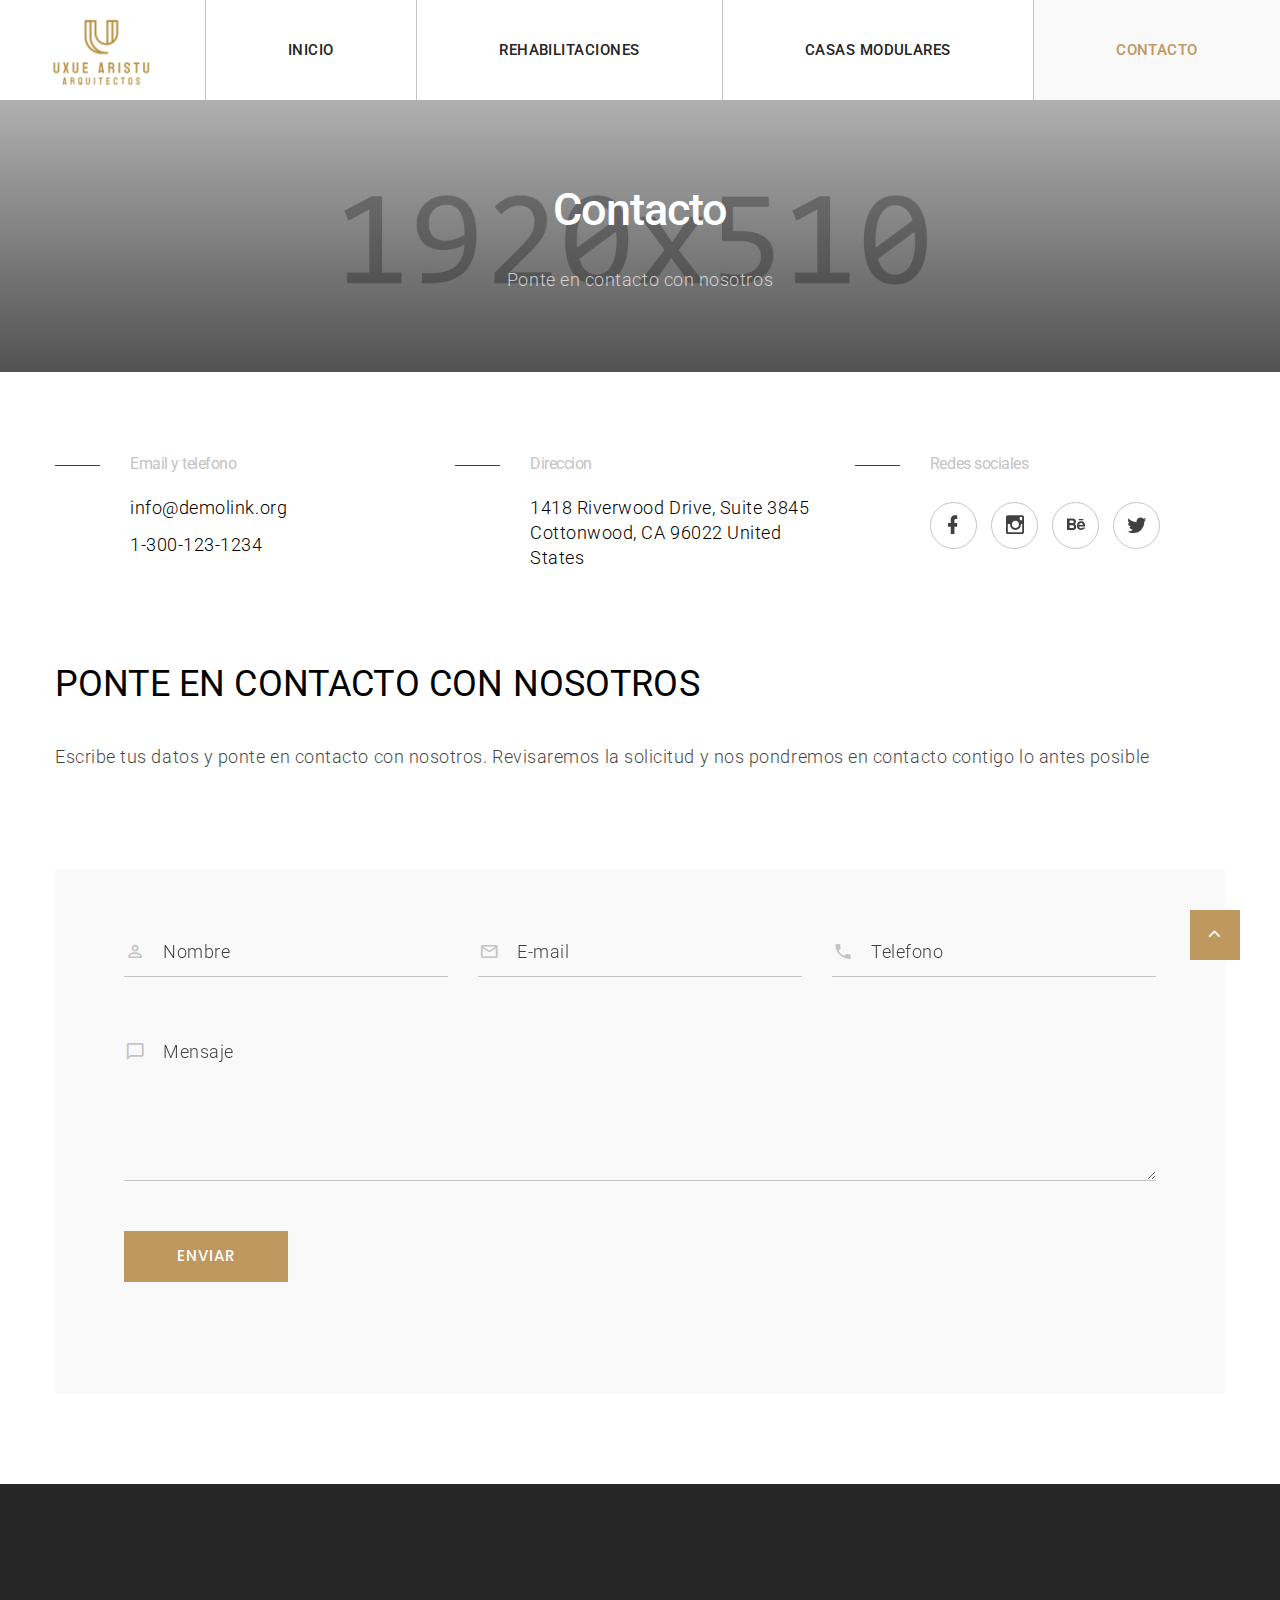
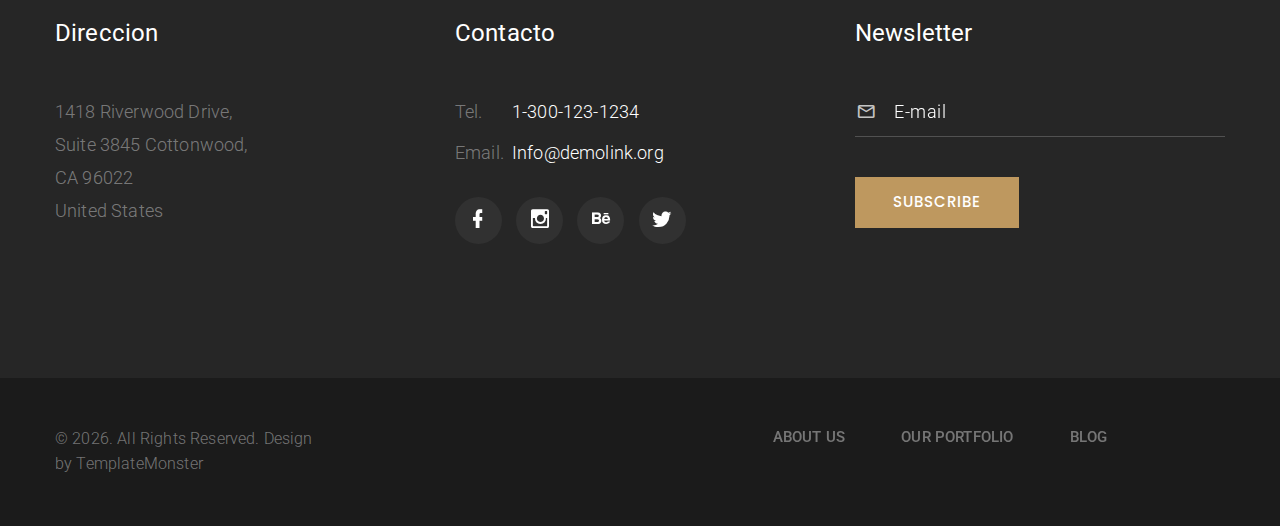
==== commit 55abbd57: "semana1" ====
--- a/contacts.html
+++ b/contacts.html
@@ -2,11 +2,11 @@
 <!-- Price box minimal--><!DOCTYPE html>
 <html class="wide wow-animation" lang="en">
   <head>
-    <title>Contacts</title>
+    <title>Contacto</title>
     <meta charset="utf-8">
     <meta name="viewport" content="width=device-width, height=device-height, initial-scale=1.0">
     <meta http-equiv="X-UA-Compatible" content="IE=edge">
-    <link rel="icon" href="images/favicon.ico" type="image/x-icon">
+    <link rel="icon" href="images/LogoBlanco.png" type="image/x-icon">
     <link rel="stylesheet" type="text/css" href="//fonts.googleapis.com/css?family=Poppins:300,400,500,600,700,900%7CRoboto:300,300i,400,400i,500,500i,700,700i,900,900i">
     <link rel="stylesheet" href="css/bootstrap.css">
     <link rel="stylesheet" href="css/fonts.css">
@@ -20,9 +20,9 @@
         <div class="cssload-container">
           <div class="cssload-speeding-wheel"></div>
         </div>
-        <p>Loading...</p>
+        <p>Cargando...</p>
       </div>
-    </div><a class="banner banner-top" href="https://www.templatemonster.com/website-templates/monstroid2.html" target="_blank"><img src="images/monstroid-2.jpg" alt="" height="0"></a>
+    </div>
     <div class="page">
       <!-- Page Header-->
       <header class="section page-header">
@@ -36,19 +36,19 @@
                   <!-- RD Navbar Toggle-->
                   <button class="rd-navbar-toggle" data-rd-navbar-toggle=".rd-navbar-nav-wrap"><span></span></button>
                   <!-- RD Navbar Brand-->
-                  <div class="rd-navbar-brand"><a class="brand" href="index.html"><img class="brand-logo-dark" src="images/logo-default-465x134.png" alt="" width="232" height="67"/><img class="brand-logo-light" src="images/logo-inverse-86x104.png" alt="" width="86" height="104"/></a>
+                  <div class="rd-navbar-brand"><a class="brand" href="index.html"><img class="brand-logo-dark" src="images/LogoBlanco.png" alt="" width="100" height="67"/><img class="brand-logo-light" src="images/LogoBlanco.png" alt="" width="66" height="104"/></a>
                   </div>
                 </div>
                 <div class="rd-navbar-nav-wrap">
                   <!-- RD Navbar Nav-->
                   <ul class="rd-navbar-nav">
-                    <li class="rd-nav-item"><a class="rd-nav-link" href="index.html">Home</a>
-                    </li>
-                    <li class="rd-nav-item"><a class="rd-nav-link" href="about-us.html">About</a>
-                    </li>
-                    <li class="rd-nav-item"><a class="rd-nav-link" href="typography.html">Typography</a>
-                    </li>
-                    <li class="rd-nav-item active"><a class="rd-nav-link" href="contacts.html">Contacts</a>
+                    <li class="rd-nav-item"><a class="rd-nav-link" href="index.html">Inicio</a>
+                    </li>
+                    <li class="rd-nav-item"><a class="rd-nav-link" href="about-us.html">Rehabilitaciones</a>
+                    </li>
+                    <li class="rd-nav-item"><a class="rd-nav-link" href="typography.html">Casas modulares</a>
+                    </li>
+                    <li class="rd-nav-item active"><a class="rd-nav-link" href="contacts.html">Contacto</a>
                     </li>
                   </ul>
                 </div>
@@ -59,8 +59,8 @@
       </header>
       <section class="breadcrumbs-custom bg-image context-dark" style="background-image: url(images/breadcrumbs-bg-6.jpg);">
         <div class="container">
-          <h3 class="breadcrumbs-custom-title">Contacts</h3>
-          <pre-footer-classic class="breadcrumbs-custom-subtitle">View our contacts or write us a message</pre-footer-classic>
+          <h3 class="breadcrumbs-custom-title">Contacto</h3>
+          <pre-footer-classic class="breadcrumbs-custom-subtitle">Ponte en contacto con nosotros</pre-footer-classic>
         </div>
       </section>
       <!-- Blurb minimal-->
@@ -70,7 +70,7 @@
             <div class="col-sm-6 col-md-4">
               <div class="box-lined">
                 <div class="box-lined-body">
-                  <h6 class="box-lined-title">Email & telephone</h6>
+                  <h6 class="box-lined-title">Email y telefono</h6>
                   <ul class="box-lined-list text-black">
                     <li><a class="big link-default" href="mailto:#">info@demolink.org</a></li>
                     <li><a class="big link-default" href="tel:#">1-300-123-1234</a></li>
@@ -81,7 +81,7 @@
             <div class="col-sm-6 col-md-4">
               <div class="box-lined">
                 <div class="box-lined-body">
-                  <h6 class="box-lined-title">Address</h6>
+                  <h6 class="box-lined-title">Direccion</h6>
                   <ul class="box-lined-list text-black">
                     <li class="big">1418 Riverwood Drive, Suite 3845 Cottonwood, CA 96022 United States</li>
                   </ul>
@@ -91,7 +91,7 @@
             <div class="col-sm-12 col-md-4">
               <div class="box-lined">
                 <div class="box-lined-body">
-                  <h6 class="box-lined-title">Socials</h6>
+                  <h6 class="box-lined-title">Redes sociales</h6>
                   <ul class="list-inline list-inline-sm">
                     <li><a class="icon icon-sm icon-bordered link-default mdi mdi-facebook" href="#"></a></li>
                     <li><a class="icon icon-sm icon-bordered link-default mdi mdi-instagram" href="#"></a></li>
@@ -107,8 +107,8 @@
       <!-- Get in touch with us-->
       <section class="section section-md bg-default">
         <div class="container">
-          <h4>Get in touch with us</h4>
-          <p class="big">Lorem ipsum dolor sit amet, consectetur adipiscing elit, sed do eiusmod tempor incididunt ut labore et dolore magna aliqua. Ut enim ad minim veniam, quis nostrud</p>
+          <h4>Ponte en contacto con nosotros</h4>
+          <p class="big">Escribe tus datos y ponte en contacto con nosotros. Revisaremos la solicitud y nos pondremos en contacto contigo lo antes posible</p>
           <!-- RD Mailform-->
           <form class="rd-form rd-mailform form-boxed" data-form-output="form-output-global" data-form-type="contact" method="post" action="bat/rd-mailform.php">
             <div class="row row-50">
@@ -116,7 +116,7 @@
                 <div class="form-wrap form-wrap-icon">
                   <div class="form-icon mdi mdi-account-outline"></div>
                   <input class="form-input" id="contact-name" type="text" name="name" data-constraints="@Required">
-                  <label class="form-label" for="contact-name">Name</label>
+                  <label class="form-label" for="contact-name">Nombre</label>
                 </div>
               </div>
               <div class="col-lg-4">
@@ -130,29 +130,28 @@
                 <div class="form-wrap form-wrap-icon">
                   <div class="form-icon mdi mdi-phone"></div>
                   <input class="form-input" id="contact-phone" type="text" name="phone" data-constraints="@Numeric">
-                  <label class="form-label" for="contact-phone">Phone</label>
+                  <label class="form-label" for="contact-phone">Telefono</label>
                 </div>
               </div>
               <div class="col-12">
                 <div class="form-wrap form-wrap-icon">
                   <div class="form-icon mdi mdi-message-outline"></div>
-                  <label class="form-label" for="contact-message">Message</label>
+                  <label class="form-label" for="contact-message">Mensaje</label>
                   <textarea class="form-input" id="contact-message" name="message" data-constraints="@Required"></textarea>
                 </div>
               </div>
               <div class="col-md-12">
-                <button class="button button-default" type="submit">Send</button>
+                <button class="button button-default" type="submit">Enviar</button>
               </div>
             </div>
           </form>
         </div>
       </section>
-      <!-- Page Footer--><a class="banner" href="https://www.templatemonster.com/website-templates/monstroid2.html" target="_blank"><img src="images/monstroid-big-2.jpg" alt="" height="0"></a>
       <div class="pre-footer-classic bg-gray-700 context-dark">
         <div class="container">
           <div class="row row-30 justify-content-lg-between">
             <div class="col-sm-6 col-lg-3 col-xl-3">
-              <h5>Location</h5>
+              <h5>Direccion</h5>
               <ul class="list list-sm">
                 <li>
                   <p>1418 Riverwood Drive,</p>
@@ -169,9 +168,9 @@
               </ul>
             </div>
             <div class="col-sm-6 col-lg-4 col-xl-3">
-              <h5>Contacts</h5>
+              <h5>Contacto</h5>
               <dl class="list-terms-custom">
-                <dt>Ph.</dt>
+                <dt>Tel.</dt>
                 <dd><a class="link-default" href="tel:#">1-300-123-1234</a></dd>
               </dl>
               <dl class="list-terms-custom">
--- a/css/style.css
+++ b/css/style.css
@@ -1,10131 +1,10131 @@
-@charset "UTF-8";+@charset "UTF-8";
 /*
 * Trunk version 2.0.1
-*/+*/
 /*
 * Contexts
-*/-.context-dark, .bg-gray-700, .bg-primary,-.context-dark h1,-.bg-gray-700 h1,-.bg-primary h1, .context-dark h2, .bg-gray-700 h2, .bg-primary h2, .context-dark h3, .bg-gray-700 h3, .bg-primary h3, .context-dark h4, .bg-gray-700 h4, .bg-primary h4, .context-dark h5, .bg-gray-700 h5, .bg-primary h5, .context-dark h6, .bg-gray-700 h6, .bg-primary h6, .context-dark [class^='heading-'], .bg-gray-700 [class^='heading-'], .bg-primary [class^='heading-'] {-	color: #ffffff;-}--.context-dark p, .bg-gray-700 p, .bg-primary p {-	color: rgba(255, 255, 255, 0.4);-}--a:focus,-button:focus {-	outline: none !important;-}--button::-moz-focus-inner {-	border: 0;-}--*:focus {-	outline: none;-}--blockquote {-	padding: 0;-	margin: 0;-}--input,-button,-select,-textarea {-	outline: none;-}--label {-	margin-bottom: 0;-}--p {-	margin: 0;-}--ul,-ol {-	list-style: none;-	padding: 0;-	margin: 0;-}--ul li,-ol li {-	display: block;-}--dl {-	margin: 0;-}--dt,-dd {-	line-height: inherit;-}--dt {-	font-weight: inherit;-}--dd {-	margin-bottom: 0;-}--cite {-	font-style: normal;-}--form {-	margin-bottom: 0;-}--blockquote {-	padding-left: 0;-	border-left: 0;-}--address {-	margin-top: 0;-	margin-bottom: 0;-}--figure {-	margin-bottom: 0;-}--html p a:hover {-	text-decoration: none;-}-+*/
+.context-dark, .bg-gray-700, .bg-primary,
+.context-dark h1,
+.bg-gray-700 h1,
+.bg-primary h1, .context-dark h2, .bg-gray-700 h2, .bg-primary h2, .context-dark h3, .bg-gray-700 h3, .bg-primary h3, .context-dark h4, .bg-gray-700 h4, .bg-primary h4, .context-dark h5, .bg-gray-700 h5, .bg-primary h5, .context-dark h6, .bg-gray-700 h6, .bg-primary h6, .context-dark [class^='heading-'], .bg-gray-700 [class^='heading-'], .bg-primary [class^='heading-'] {
+	color: #ffffff;
+}
+
+.context-dark p, .bg-gray-700 p, .bg-primary p {
+	color: rgba(255, 255, 255, 0.4);
+}
+
+a:focus,
+button:focus {
+	outline: none !important;
+}
+
+button::-moz-focus-inner {
+	border: 0;
+}
+
+*:focus {
+	outline: none;
+}
+
+blockquote {
+	padding: 0;
+	margin: 0;
+}
+
+input,
+button,
+select,
+textarea {
+	outline: none;
+}
+
+label {
+	margin-bottom: 0;
+}
+
+p {
+	margin: 0;
+}
+
+ul,
+ol {
+	list-style: none;
+	padding: 0;
+	margin: 0;
+}
+
+ul li,
+ol li {
+	display: block;
+}
+
+dl {
+	margin: 0;
+}
+
+dt,
+dd {
+	line-height: inherit;
+}
+
+dt {
+	font-weight: inherit;
+}
+
+dd {
+	margin-bottom: 0;
+}
+
+cite {
+	font-style: normal;
+}
+
+form {
+	margin-bottom: 0;
+}
+
+blockquote {
+	padding-left: 0;
+	border-left: 0;
+}
+
+address {
+	margin-top: 0;
+	margin-bottom: 0;
+}
+
+figure {
+	margin-bottom: 0;
+}
+
+html p a:hover {
+	text-decoration: none;
+}
+
 /*
 * Typography
-*/-body {-	font-family: "Roboto", sans-serif;-	font-size: 16px;-	line-height: 1.5625;-	font-weight: 300;-	letter-spacing: 0.01em;-	color: rgba(0, 0, 0, 0.75);-	background-color: #ffffff;-	-webkit-text-size-adjust: none;-	-webkit-font-smoothing: subpixel-antialiased;-}--h1, h2, h3, h4, h5, h6, [class^='heading-'] {-	margin-top: 0;-	margin-bottom: 0;-	font-weight: 700;-	color: #000000;-}--h1 a, h2 a, h3 a, h4 a, h5 a, h6 a, [class^='heading-'] a {-	color: inherit;-}--h1 a:hover, h2 a:hover, h3 a:hover, h4 a:hover, h5 a:hover, h6 a:hover, [class^='heading-'] a:hover {-	color: #be985f;-}--h1,-.heading-1 {-	font-size: 32px;-	line-height: 1.2;-	text-transform: uppercase;-}--@media (min-width: 1200px) {-	h1,-	.heading-1 {-		font-size: 100px;-		line-height: 1.11;-	}-}--h2,-.heading-2 {-	font-size: 28px;-	line-height: 1.3;-	text-transform: uppercase;-}--@media (min-width: 1200px) {-	h2,-	.heading-2 {-		font-size: 70px;-		line-height: 1.34286;-	}-}--h3,-.heading-3 {-	font-size: 24px;-	font-weight: 300;-	line-height: 1.4;-}--@media (min-width: 1200px) {-	h3,-	.heading-3 {-		font-size: 35px;-	}-}--@media (min-width: 1600px) {-	h3,-	.heading-3 {-		font-size: 45px;-		line-height: 1.13333;-	}-}--h4,-.heading-4 {-	font-size: 22px;-	font-weight: 400;-	line-height: 1.5;-	text-transform: uppercase;-}--@media (min-width: 1200px) {-	h4,-	.heading-4 {-		font-size: 36px;-		line-height: 1.36111;-	}-}--h5,-.heading-5 {-	font-size: 20px;-	font-weight: 400;-	line-height: 1.5;-}--@media (min-width: 1200px) {-	h5,-	.heading-5 {-		font-size: 24px;-		line-height: 1.33333;-	}-}--h6,-.heading-6 {-	font-size: 16px;-	font-weight: 600;-	line-height: 1.5;-	letter-spacing: 0.05em;-}--@media (min-width: 1200px) {-	h6,-	.heading-6 {-		font-size: 16px;-		line-height: 1.5;-	}-}--small,-.small {-	display: block;-	font-size: 12px;-	line-height: 1.5;-}--mark,-.mark {-	padding: 3px 5px;-	color: #ffffff;-	background: #be985f;-}--.big,-.big-text {-	font-size: 16px;-	line-height: 1.77778;-	letter-spacing: 0.03em;-}--@media (min-width: 1200px) {-	.big,-	.big-text {-		font-size: 18px;-		line-height: 25px;-	}-}--.big-2 {-	font-size: 18px;-	line-height: 28px;-	font-weight: 300;-	letter-spacing: 0.01em;-}--@media (min-width: 1200px) {-	.big-2 {-		font-size: 24px;-		line-height: 34px;-	}-}--.big-custom {-	color: rgba(0, 0, 0, 0.3);-}--.lead {-	font-size: 24px;-	line-height: 34px;-	font-weight: 300;-}--code {-	padding: 10px 5px;-	border-radius: 0.2rem;-	font-size: 90%;-	color: #1b1b1b;-	background: #f9f9f9;-}--p [data-toggle='tooltip'] {-	padding-left: .25em;-	padding-right: .25em;-	color: #c4c4c4;-}--p [style*='max-width'] {-	display: inline-block;-}--::selection {-	background: #be985f;-	color: #ffffff;-}--::-moz-selection {-	background: #be985f;-	color: #ffffff;-}--h3.custom-title {-	display: flex;-}--h3.custom-title:before {-	content: "";-	position: relative;-	top: 0.7em;-	display: block;-	width: 20px;-	margin-right: 10px;-	flex-shrink: 0;-	border-top: 1px solid;-	color: inherit;-}--@media (min-width: 1200px) {-	h3.custom-title:before {-		top: 0.6em;-		width: 71px;-		margin-right: 33px;-	}-	h3.custom-title-small:before {-		top: 0.7em;-		width: 37px;-		margin-right: 22px;-	}-}--h6.custom-title {-	display: flex;-	font-weight: 500;-	letter-spacing: 0.1em;-	text-transform: uppercase;-}--h6.custom-title:before {-	content: "";-	position: relative;-	top: 0.7em;-	width: 20px;-	display: block;-	margin-right: 10px;-	flex-shrink: 0;-	border-top: 1px solid;-	color: #c4c4c4;-}--@media (min-width: 1200px) {-	h6.custom-title:before {-		top: 0.8em;-		width: 120px;-		margin-right: 22px;-	}-}--.big-title-wrap {-	position: relative;-	text-align: center;-}--.big-title-wrap > * {-	letter-spacing: -0.02em;-}--.big-title {-	font-size: 130px;-	font-weight: 700;-	line-height: 1;-	color: rgba(0, 0, 0, 0.05);-}--.big-title-text {-	margin-top: 10px;-	font-weight: 400;-}--@media (min-width: 768px) {-	.big-title {-		font-size: 200px;-	}-	.big-title-text {-		position: absolute;-		top: 50%;-		width: 100%;-		margin-top: 0;-	}-}--.text-normal {-	text-transform: none;-}--.title-bold {-	font-weight: 900;-	color: #e5e5e5;-	letter-spacing: 0.3em;-}--* + .title-bold {-	margin-top: 30px;-}--@media (min-width: 1600px) {-	* + .title-bold {-		margin-top: 50px;-	}-}--.paragraph-custom {-	font-size: 13px;-	color: rgba(0, 0, 0, 0.75);-}--.banner img {-	width: 100%;-}--.banner-top {-	display: none;-}--@media (min-width: 1200px) {-	.banner-top {-		display: block;-	}-}-+*/
+body {
+	font-family: "Roboto", sans-serif;
+	font-size: 16px;
+	line-height: 1.5625;
+	font-weight: 300;
+	letter-spacing: 0.01em;
+	color: rgba(0, 0, 0, 0.75);
+	background-color: #ffffff;
+	-webkit-text-size-adjust: none;
+	-webkit-font-smoothing: subpixel-antialiased;
+}
+
+h1, h2, h3, h4, h5, h6, [class^='heading-'] {
+	margin-top: 0;
+	margin-bottom: 0;
+	font-weight: 700;
+	color: #000000;
+}
+
+h1 a, h2 a, h3 a, h4 a, h5 a, h6 a, [class^='heading-'] a {
+	color: inherit;
+}
+
+h1 a:hover, h2 a:hover, h3 a:hover, h4 a:hover, h5 a:hover, h6 a:hover, [class^='heading-'] a:hover {
+	color: #be985f;
+}
+
+h1,
+.heading-1 {
+	font-size: 32px;
+	line-height: 1.2;
+	text-transform: uppercase;
+}
+
+@media (min-width: 1200px) {
+	h1,
+	.heading-1 {
+		font-size: 100px;
+		line-height: 1.11;
+	}
+}
+
+h2,
+.heading-2 {
+	font-size: 28px;
+	line-height: 1.3;
+	text-transform: uppercase;
+}
+
+@media (min-width: 1200px) {
+	h2,
+	.heading-2 {
+		font-size: 70px;
+		line-height: 1.34286;
+	}
+}
+
+h3,
+.heading-3 {
+	font-size: 24px;
+	font-weight: 300;
+	line-height: 1.4;
+}
+
+@media (min-width: 1200px) {
+	h3,
+	.heading-3 {
+		font-size: 35px;
+	}
+}
+
+@media (min-width: 1600px) {
+	h3,
+	.heading-3 {
+		font-size: 45px;
+		line-height: 1.13333;
+	}
+}
+
+h4,
+.heading-4 {
+	font-size: 22px;
+	font-weight: 400;
+	line-height: 1.5;
+	text-transform: uppercase;
+}
+
+@media (min-width: 1200px) {
+	h4,
+	.heading-4 {
+		font-size: 36px;
+		line-height: 1.36111;
+	}
+}
+
+h5,
+.heading-5 {
+	font-size: 20px;
+	font-weight: 400;
+	line-height: 1.5;
+}
+
+@media (min-width: 1200px) {
+	h5,
+	.heading-5 {
+		font-size: 24px;
+		line-height: 1.33333;
+	}
+}
+
+h6,
+.heading-6 {
+	font-size: 16px;
+	font-weight: 600;
+	line-height: 1.5;
+	letter-spacing: 0.05em;
+}
+
+@media (min-width: 1200px) {
+	h6,
+	.heading-6 {
+		font-size: 16px;
+		line-height: 1.5;
+	}
+}
+
+small,
+.small {
+	display: block;
+	font-size: 12px;
+	line-height: 1.5;
+}
+
+mark,
+.mark {
+	padding: 3px 5px;
+	color: #ffffff;
+	background: #be985f;
+}
+
+.big,
+.big-text {
+	font-size: 16px;
+	line-height: 1.77778;
+	letter-spacing: 0.03em;
+}
+
+@media (min-width: 1200px) {
+	.big,
+	.big-text {
+		font-size: 18px;
+		line-height: 25px;
+	}
+}
+
+.big-2 {
+	font-size: 18px;
+	line-height: 28px;
+	font-weight: 300;
+	letter-spacing: 0.01em;
+}
+
+@media (min-width: 1200px) {
+	.big-2 {
+		font-size: 24px;
+		line-height: 34px;
+	}
+}
+
+.big-custom {
+	color: rgba(0, 0, 0, 0.3);
+}
+
+.lead {
+	font-size: 24px;
+	line-height: 34px;
+	font-weight: 300;
+}
+
+code {
+	padding: 10px 5px;
+	border-radius: 0.2rem;
+	font-size: 90%;
+	color: #1b1b1b;
+	background: #f9f9f9;
+}
+
+p [data-toggle='tooltip'] {
+	padding-left: .25em;
+	padding-right: .25em;
+	color: #c4c4c4;
+}
+
+p [style*='max-width'] {
+	display: inline-block;
+}
+
+::selection {
+	background: #be985f;
+	color: #ffffff;
+}
+
+::-moz-selection {
+	background: #be985f;
+	color: #ffffff;
+}
+
+h3.custom-title {
+	display: flex;
+}
+
+h3.custom-title:before {
+	content: "";
+	position: relative;
+	top: 0.7em;
+	display: block;
+	width: 20px;
+	margin-right: 10px;
+	flex-shrink: 0;
+	border-top: 1px solid;
+	color: inherit;
+}
+
+@media (min-width: 1200px) {
+	h3.custom-title:before {
+		top: 0.6em;
+		width: 71px;
+		margin-right: 33px;
+	}
+	h3.custom-title-small:before {
+		top: 0.7em;
+		width: 37px;
+		margin-right: 22px;
+	}
+}
+
+h6.custom-title {
+	display: flex;
+	font-weight: 500;
+	letter-spacing: 0.1em;
+	text-transform: uppercase;
+}
+
+h6.custom-title:before {
+	content: "";
+	position: relative;
+	top: 0.7em;
+	width: 20px;
+	display: block;
+	margin-right: 10px;
+	flex-shrink: 0;
+	border-top: 1px solid;
+	color: #c4c4c4;
+}
+
+@media (min-width: 1200px) {
+	h6.custom-title:before {
+		top: 0.8em;
+		width: 120px;
+		margin-right: 22px;
+	}
+}
+
+.big-title-wrap {
+	position: relative;
+	text-align: center;
+}
+
+.big-title-wrap > * {
+	letter-spacing: -0.02em;
+}
+
+.big-title {
+	font-size: 130px;
+	font-weight: 700;
+	line-height: 1;
+	color: rgba(0, 0, 0, 0.05);
+}
+
+.big-title-text {
+	margin-top: 10px;
+	font-weight: 400;
+}
+
+@media (min-width: 768px) {
+	.big-title {
+		font-size: 200px;
+	}
+	.big-title-text {
+		position: absolute;
+		top: 50%;
+		width: 100%;
+		margin-top: 0;
+	}
+}
+
+.text-normal {
+	text-transform: none;
+}
+
+.title-bold {
+	font-weight: 900;
+	color: #e5e5e5;
+	letter-spacing: 0.3em;
+}
+
+* + .title-bold {
+	margin-top: 30px;
+}
+
+@media (min-width: 1600px) {
+	* + .title-bold {
+		margin-top: 50px;
+	}
+}
+
+.paragraph-custom {
+	font-size: 13px;
+	color: rgba(0, 0, 0, 0.75);
+}
+
+.banner img {
+	width: 100%;
+}
+
+.banner-top {
+	display: none;
+}
+
+@media (min-width: 1200px) {
+	.banner-top {
+		display: block;
+	}
+}
+
 /*
 * Brand
-*/-.brand {-	display: inline-block;-}--.brand .brand-logo-light {-	display: none;-}--.brand .brand-logo-dark {-	display: block;-}-+*/
+.brand {
+	display: inline-block;
+}
+
+.brand .brand-logo-light {
+	display: none;
+}
+
+.brand .brand-logo-dark {
+	display: block;
+}
+
 /*
 * Links
-*/-a {-	transition: all 0.3s ease-in-out;-}--a, a:focus, a:active, a:hover {-	text-decoration: none;-}--a, a:focus, a:active {-	color: #be985f;-}--a:hover {-	color: rgba(0, 0, 0, 0.75);-}--a[href*='tel'], a[href*='mailto'] {-	white-space: nowrap;-}--.link-hover {-	color: rgba(0, 0, 0, 0.75);-}--.link-press {-	color: rgba(0, 0, 0, 0.75);-}--.link-default {-	color: inherit;-}--.link-default:hover {-	color: #be985f;-}--.link-default-2 {-	color: #000000;-}--.link-default-2:hover {-	color: #be985f;-}--.link-black {-	color: #000000;-}--.link-black:hover {-	color: #be985f;-}--.link-gray-300 {-	color: #c4c4c4;-}--.link-gray-300:hover {-	color: #be985f;-}--.privacy-link {-	display: inline-block;-}--* + .privacy-link {-	margin-top: 40px;-}-+*/
+a {
+	transition: all 0.3s ease-in-out;
+}
+
+a, a:focus, a:active, a:hover {
+	text-decoration: none;
+}
+
+a, a:focus, a:active {
+	color: #be985f;
+}
+
+a:hover {
+	color: rgba(0, 0, 0, 0.75);
+}
+
+a[href*='tel'], a[href*='mailto'] {
+	white-space: nowrap;
+}
+
+.link-hover {
+	color: rgba(0, 0, 0, 0.75);
+}
+
+.link-press {
+	color: rgba(0, 0, 0, 0.75);
+}
+
+.link-default {
+	color: inherit;
+}
+
+.link-default:hover {
+	color: #be985f;
+}
+
+.link-default-2 {
+	color: #000000;
+}
+
+.link-default-2:hover {
+	color: #be985f;
+}
+
+.link-black {
+	color: #000000;
+}
+
+.link-black:hover {
+	color: #be985f;
+}
+
+.link-gray-300 {
+	color: #c4c4c4;
+}
+
+.link-gray-300:hover {
+	color: #be985f;
+}
+
+.privacy-link {
+	display: inline-block;
+}
+
+* + .privacy-link {
+	margin-top: 40px;
+}
+
 /*
 * Blocks
-*/-.block-sm, .block-lg {-	margin-left: auto;-	margin-right: auto;-}--.block-sm {-	max-width: 560px;-}--.block-lg {-	max-width: 768px;-}--.block-1-custom {-	max-width: 300px;-	color: #000000;-}--@media (min-width: 576px) {-	.block-1-custom {-		margin-left: auto;-		margin-right: auto;-	}-}--.block-2-custom {-	max-width: 210px;-}--@media (min-width: 576px) {-	.block-2-custom {-		margin-left: auto;-		margin-right: auto;-	}-}-+*/
+.block-sm, .block-lg {
+	margin-left: auto;
+	margin-right: auto;
+}
+
+.block-sm {
+	max-width: 560px;
+}
+
+.block-lg {
+	max-width: 768px;
+}
+
+.block-1-custom {
+	max-width: 300px;
+	color: #000000;
+}
+
+@media (min-width: 576px) {
+	.block-1-custom {
+		margin-left: auto;
+		margin-right: auto;
+	}
+}
+
+.block-2-custom {
+	max-width: 210px;
+}
+
+@media (min-width: 576px) {
+	.block-2-custom {
+		margin-left: auto;
+		margin-right: auto;
+	}
+}
+
 /*
 * Blurb
-*/-.blurb-minimal {-	text-align: center;-}--.blurb-minimal-icon {-	display: inline-block;-	color: #be985f;-	font-size: 90px;-	line-height: 0.9;-}--.blurb-minimal-title {-	font-weight: 400;-}--.blurb-minimal-exeption {-	font-weight: 400;-	line-height: 1.53;-	color: rgba(0, 0, 0, 0.5);-}--* + .blurb-minimal-exeption {-	margin-top: 12px;-}--@media (min-width: 992px) {-	.blurb-minimal {-		text-align: left;-	}-}--@media (min-width: 1200px) {-	* + .blurb-minimal-exeption {-		margin-top: 19px;-	}-}--.blurb-hover {-	padding: 26px 24px;-	box-shadow: 0 0 40px rgba(0, 0, 0, 0.3);-}--.blurb-hover-header {-	display: flex;-	justify-content: space-between;-	align-items: flex-start;-}--.blurb-hover-icon {-	color: #be985f;-	font-size: 50px;-	line-height: 1.1;-}--.blurb-hover-secondary .blurb-hover-icon {-	color: #ffeb38;-}--.blurb-hover-gray .blurb-hover-icon {-	color: rgba(255, 255, 255, 0.1);-}--.blurb-hover-counter {-	color: rgba(255, 255, 255, 0.2);-}--.blurb-hover-exeption {-	color: rgba(255, 255, 255, 0.4);-}--.blurb-hover-title {-	font-weight: 400;-}--* + .blurb-hover-title {-	margin-top: 13px;-}--* + .blurb-hover-exeption {-	margin-top: 18px;-}--@media (min-width: 992px) {-	.blurb-hover {-		transition: .3s;-		box-shadow: 0 0 40px rgba(0, 0, 0, 0);-	}-	.blurb-hover:hover {-		box-shadow: 0 0 40px rgba(0, 0, 0, 0.3);-	}-}--.blurb-boxed {-	padding: 20px 15px;-	box-shadow: 0 0 0 1px #c4c4c4;-	transition: .3s;-}--.blurb-boxed:hover {-	box-shadow: 0 0 50px rgba(0, 0, 0, 0.15);-}--.blurb-boxed-header {-	display: flex;-	justify-content: space-between;-	align-items: flex-start;-}--.blurb-boxed-icon {-	color: #c4c4c4;-	font-size: 34px;-	line-height: 1.1;-}--.blurb-boxed-title {-	font-weight: 400;-}--.blurb-boxed-list a {-	color: rgba(0, 0, 0, 0.75);-	font-weight: 400;-}--.blurb-boxed-list a:hover {-	color: #be985f;-	text-decoration: underline;-}--.blurb-boxed-list li + li {-	margin-top: 6px;-}--* + .blurb-boxed-list {-	margin-top: 4px;-}--@media (min-width: 992px) {-	.blurb-boxed {-		padding: 30px 30px;-	}-}--@media (min-width: 1200px) {-	.blurb-boxed-icon {-		font-size: 47px;-	}-}--@media (min-width: 1600px) {-	.blurb-boxed {-		padding: 48px 62px;-	}-}-+*/
+.blurb-minimal {
+	text-align: center;
+}
+
+.blurb-minimal-icon {
+	display: inline-block;
+	color: #be985f;
+	font-size: 90px;
+	line-height: 0.9;
+}
+
+.blurb-minimal-title {
+	font-weight: 400;
+}
+
+.blurb-minimal-exeption {
+	font-weight: 400;
+	line-height: 1.53;
+	color: rgba(0, 0, 0, 0.5);
+}
+
+* + .blurb-minimal-exeption {
+	margin-top: 12px;
+}
+
+@media (min-width: 992px) {
+	.blurb-minimal {
+		text-align: left;
+	}
+}
+
+@media (min-width: 1200px) {
+	* + .blurb-minimal-exeption {
+		margin-top: 19px;
+	}
+}
+
+.blurb-hover {
+	padding: 26px 24px;
+	box-shadow: 0 0 40px rgba(0, 0, 0, 0.3);
+}
+
+.blurb-hover-header {
+	display: flex;
+	justify-content: space-between;
+	align-items: flex-start;
+}
+
+.blurb-hover-icon {
+	color: #be985f;
+	font-size: 50px;
+	line-height: 1.1;
+}
+
+.blurb-hover-secondary .blurb-hover-icon {
+	color: #ffeb38;
+}
+
+.blurb-hover-gray .blurb-hover-icon {
+	color: rgba(255, 255, 255, 0.1);
+}
+
+.blurb-hover-counter {
+	color: rgba(255, 255, 255, 0.2);
+}
+
+.blurb-hover-exeption {
+	color: rgba(255, 255, 255, 0.4);
+}
+
+.blurb-hover-title {
+	font-weight: 400;
+}
+
+* + .blurb-hover-title {
+	margin-top: 13px;
+}
+
+* + .blurb-hover-exeption {
+	margin-top: 18px;
+}
+
+@media (min-width: 992px) {
+	.blurb-hover {
+		transition: .3s;
+		box-shadow: 0 0 40px rgba(0, 0, 0, 0);
+	}
+	.blurb-hover:hover {
+		box-shadow: 0 0 40px rgba(0, 0, 0, 0.3);
+	}
+}
+
+.blurb-boxed {
+	padding: 20px 15px;
+	box-shadow: 0 0 0 1px #c4c4c4;
+	transition: .3s;
+}
+
+.blurb-boxed:hover {
+	box-shadow: 0 0 50px rgba(0, 0, 0, 0.15);
+}
+
+.blurb-boxed-header {
+	display: flex;
+	justify-content: space-between;
+	align-items: flex-start;
+}
+
+.blurb-boxed-icon {
+	color: #c4c4c4;
+	font-size: 34px;
+	line-height: 1.1;
+}
+
+.blurb-boxed-title {
+	font-weight: 400;
+}
+
+.blurb-boxed-list a {
+	color: rgba(0, 0, 0, 0.75);
+	font-weight: 400;
+}
+
+.blurb-boxed-list a:hover {
+	color: #be985f;
+	text-decoration: underline;
+}
+
+.blurb-boxed-list li + li {
+	margin-top: 6px;
+}
+
+* + .blurb-boxed-list {
+	margin-top: 4px;
+}
+
+@media (min-width: 992px) {
+	.blurb-boxed {
+		padding: 30px 30px;
+	}
+}
+
+@media (min-width: 1200px) {
+	.blurb-boxed-icon {
+		font-size: 47px;
+	}
+}
+
+@media (min-width: 1600px) {
+	.blurb-boxed {
+		padding: 48px 62px;
+	}
+}
+
 /*
 * Boxes
-*/-.box-minimal {-	text-align: center;-}--.box-minimal .box-minimal-icon {-	font-size: 50px;-	line-height: 50px;-	color: #be985f;-}--.box-minimal-divider {-	width: 36px;-	height: 4px;-	margin-left: auto;-	margin-right: auto;-	background: #be985f;-}--.box-minimal-text {-	width: 100%;-	max-width: 320px;-	margin-left: auto;-	margin-right: auto;-}--* + .box-minimal {-	margin-top: 30px;-}--* + .box-minimal-title {-	margin-top: 10px;-}--* + .box-minimal-divider {-	margin-top: 20px;-}--* + .box-minimal-text {-	margin-top: 15px;-}--.context-dark .box-minimal p, .bg-gray-700 .box-minimal p, .bg-primary .box-minimal p {-	color: rgba(0, 0, 0, 0.75);-}--.box-counter {-	max-width: 229px;-	padding: 11px 39px 19px;-	text-align: left;-	background: #f9f9f9;-	box-shadow: 0 4px 4px rgba(0, 0, 0, 0.25);-	border-radius: 4px;-}--.box-counter .box-counter-title {-	position: relative;-	display: inline-block;-	padding-left: 45px;-	font-size: 15px;-	font-weight: 400;-	line-height: 1.33;-	letter-spacing: .01em;-	text-transform: uppercase;-}--.box-counter .box-counter-title:before {-	content: "";-	position: absolute;-	left: 0;-	top: 9px;-	width: 29px;-	height: 1px;-	background: #c4c4c4;-}--.box-counter .box-counter-main {-	display: flex;-	flex-direction: row;-	font-size: 65px;-	font-weight: 300;-	line-height: 1.2;-	letter-spacing: .01em;-}--.box-counter .box-counter-main > * {-	font: inherit;-}--.box-counter .box-counter-main .small {-	font-size: 28px;-}--.box-counter .box-counter-main .small_top {-	position: relative;-	top: .3em;-	padding-left: 5px;-}--.box-counter .box-counter-main .icon {-	margin-top: .4em;-	padding-left: 5px;-	font-size: 36px;-	line-height: 1;-	color: #be985f;-}--.box-counter * + .box-counter-title {-	margin-top: 1px;-}--.box-counter * + .box-counter-main {-	margin-top: 20px;-}--.box-counter-1 {-	padding: 0 39px;-	background: transparent;-	box-shadow: none;-}--@media (min-width: 1200px) {-	.box-counter .box-counter-main {-		font-size: 80px;-	}-	.box-counter .box-counter-main .small {-		font-size: 24px;-	}-	.box-counter .box-counter-main .small_top {-		top: 1em;-		padding-left: 10px;-	}-	.box-counter .box-counter-main .icon {-		margin-top: .5em;-		padding-left: 9px;-	}-	.box-counter * + .box-counter-main {-		margin-top: 30px;-	}-	.box-counter-1 .box-counter-main {-		font-size: 65px;-	}-	.box-counter-2 {-		max-width: 249px;-		padding: 21px 29px 19px 49px;-	}-}--.text-center .box-counter {-	margin-left: auto;-	margin-right: auto;-}--* + .box-counter {-	margin-top: 30px;-}--@media (min-width: 1200px) {-	* + .box-counter {-		margin-top: 85px;-	}-}--.context-dark .box-counter, .bg-gray-700 .box-counter, .bg-primary .box-counter {-	background: rgba(0, 0, 0, 0.15);-	box-shadow: none;-}--.context-dark .box-counter-1, .bg-gray-700 .box-counter-1, .bg-primary .box-counter-1 {-	background: transparent;-}--.context-dark .box-counter-1 .box-counter-main .icon, .bg-gray-700 .box-counter-1 .box-counter-main .icon, .bg-primary .box-counter-1 .box-counter-main .icon {-	color: #ffeb38;-}--.context-dark .box-counter-title:before, .bg-gray-700 .box-counter-title:before, .bg-primary .box-counter-title:before {-	background: rgba(255, 255, 255, 0.4);-}--.box-lined {-	display: flex;-}--.box-lined:before {-	content: "";-	position: relative;-	top: 0.8em;-	width: 15px;-	margin-right: 15px;-	flex-shrink: 0;-	border-top: 1px solid;-	color: inherit;-}--.box-lined-title {-	font-weight: 400;-	letter-spacing: -0.03em;-	color: #c4c4c4;-}--.box-lined-list > li + li {-	margin-top: 11px;-}--* + .box-lined-list {-	margin-top: 19px;-}--.box-lined * + .list-inline {-	margin-top: 26px;-}--@media (min-width: 1200px) {-	.box-lined:before {-		width: 45px;-		margin-right: 30px;-	}-}--.box-list > li {-	padding: 20px 30px;-	border: 1px solid #c4c4c4;-}--.box-list > li + li {-	border-top: 0;-}--.box-list .title {-	text-transform: uppercase;-	font-weight: 500;-	letter-spacing: 0.05em;-}--.box-list * + p {-	margin-top: 8px;-}--@media (min-width: 1200px) {-	.box-list > li {-		padding: 31px 54px 36px;-	}-}--.box-image img {-	display: block;-	width: 100%;-}--.box-custom {-	display: flex;-	flex-direction: column;-	justify-content: space-between;-	border: 1px solid #c4c4c4;-	text-align: center;-}--.box-custom .title {-	font-size: 15px;-	font-family: "Poppins", -apple-system, BlinkMacSystemFont, "Segoe UI", Roboto, "Helvetica Neue", Arial, sans-serif;-	color: #000000;-	font-weight: 400;-	letter-spacing: 0.03em;-	text-transform: uppercase;-}--.box-custom .inner-left {-	padding: 20px 15px;-}--.box-custom * + .list-inline {-	margin-top: 22px;-}--.box-custom .inner-right {-	display: flex;-	align-items: center;-	justify-content: center;-	padding: 15px 52px;-	background: #f9f9f9;-	border-top: 1px solid #c4c4c4;-}--.box-custom .inner-right:hover {-	background: #be985f;-	color: #ffffff;-}--@media (min-width: 768px) {-	.box-custom {-		flex-direction: row;-		text-align: left;-	}-	.box-custom .inner-left {-		padding: 45px 49px;-	}-	.box-custom .inner-right {-		border-top: 0;-		border-left: 1px solid #c4c4c4;-	}-}--.box-team {-	position: relative;-	max-width: 390px;-	margin-left: auto;-	margin-right: auto;-	overflow: hidden;-}--.box-team img {-	display: block;-	width: 100%;-}--.box-team .title {-	font-weight: 500;-}--.box-team .meta {-	position: absolute;-	left: 26px;-	bottom: 25px;-	max-width: 80%;-	padding: 6px 19px 4px;-	text-align: right;-	background-color: #ffffff;-}--.box-team .position {-	font-size: 16px;-	font-weight: 400;-	color: rgba(0, 0, 0, 0.75);-}--.box-team * + p {-	margin-top: 2px;-}--.desktop .box-team .meta {-	left: -20%;-	opacity: 0;-	transition: .3s;-}--.desktop .box-team:hover .meta {-	left: 26px;-	opacity: 1;-}--.box-team-right .meta {-	left: auto;-	right: 17px;-	bottom: 19px;-}--.desktop .box-team-right .meta {-	left: auto;-	right: -20%;-}--.desktop .box-team-right:hover .meta {-	left: auto;-	right: 17px;-}--.price-box-minimal .text {-	font-size: 15px;-	font-weight: 400;-	text-transform: uppercase;-	color: #be985f;-}--.price-box-minimal .price {-	font-weight: 400;-}--.price-box-minimal * + .price {-	margin-top: 3px;-}--.box-counter-custom {-	text-align: center;-	padding: 30px 15px;-}--.box-counter-custom .counter {-	font-size: 180px;-	font-weight: 900;-	line-height: 0.8;-	background-size: cover;-	background-position: center center;-	-webkit-background-clip: text;-	-webkit-text-fill-color: transparent;-	color: #1b1b1b;-}--.box-counter-custom .title {-	text-transform: uppercase;-	font-weight: 400;-	color: #000000;-}--.box-counter-custom * + .title {-	margin-top: 7px;-}--@media (min-width: 768px) {-	.box-counter-custom .counter {-		font-size: 210px;-	}-}--@media (min-width: 1200px) {-	.box-counter-custom {-		padding: 38px 15px;-	}-	.box-counter-custom .counter {-		font-size: 290px;-		line-height: 0.8;-	}-}--.ie-11 .box-counter-custom .counter,-.ie-10 .box-counter-custom .counter {-	background-image: none !important;-}--.page .box-wrapper-1 {-	color: #000000;-	background-color: #f9f9f9;-	padding: 30px 25px;-}--.page .box-wrapper-1 * + p {-	margin-top: 15px;-}--.page .box-wrapper-1 p + p {-	margin-top: 16px;-}--.page .box-wrapper-1 * + .img-wrap-1 {-	margin-top: 20px;-}--@media (min-width: 1200px) {-	.page .box-wrapper-1 {-		padding: 49px 53px;-	}-	.page .box-wrapper-1 * + p {-		margin-top: 33px;-	}-	.page .box-wrapper-1 p + p {-		margin-top: 34px;-	}-	.page .box-wrapper-1 * + .img-wrap-1 {-		margin-top: 62px;-	}-}--.box-border-wrap {-	border: 1px solid #e5e5e5;-	overflow: hidden;-	margin-right: 1px;-}--.box-border-wrap .box-border-wrap {-	width: 100%;-	border: none;-}--.box-border-wrap .row {-	width: 100%;-	margin: -1px 0 -1px -1px;-}--.box-border-wrap .row > .box-border {-	min-height: 120px;-	display: flex;-	justify-content: center;-	align-items: center;-	border-left: 1px solid #e5e5e5;-	border-bottom: 1px solid #e5e5e5;-	transition: .3s;-	padding: 0;-}--.box-border-wrap .row > .box-border-no-flex {-	display: block;-}--.box-border-wrap .row > a:hover {-	background: #f9f9f9;-}--.box-border-wrap > .row {-	width: calc(100% + 2px);-}--@media (min-width: 992px) {-	.box-border-wrap-left {-		margin-left: -15px;-	}-}--@media (min-width: 1600px) {-	.box-border-wrap .row > .box-border {-		min-height: 160px;-	}-}--.box-border-wrap-1 {-	border: 1px solid #e5e5e5;-	overflow: hidden;-	margin-right: 1px;-}--.box-border-wrap-1 > .row {-	width: calc(100% + 2px);-}--.box-border-wrap-1 .row {-	margin: -1px 0 -1px -1px;-}--.box-border-wrap-1 .row > .box-border {-	position: relative;-	padding: 43px 15px;-	display: flex;-	flex-direction: column;-	justify-content: center;-	align-items: center;-	border-left: 1px solid #e5e5e5;-	border-bottom: 1px solid #e5e5e5;-	color: #c4c4c4;-	text-transform: uppercase;-	transition: .3s;-}--.box-border-wrap-1 .row > .box-border:nth-child(odd) {-	background: #f9f9f9;-}--.box-border-wrap-1 .row > .box-border:hover {-	background: #e5e5e5;-}--.box-border-wrap-1 .title {-	position: absolute;-	top: 10px;-	right: 20px;-}--@media (min-width: 1200px) {-	.box-border-wrap-1 .title {-		top: 20px;-	}-}--* + .box-border-wrap-1 {-	margin-top: 30px;-}--@media (min-width: 1200px) {-	* + .box-border-wrap-1 {-		margin-top: 64px;-	}-}--.box-grid-wrap {-	border: 1px solid #e5e5e5;-	overflow: hidden;-}--.box-grid-wrap .row {-	width: 100%;-}--.box-grid-wrap .row > [class*="col"] {-	position: relative;-	min-height: 160px;-}--.box-grid-wrap .row > [class*="col"]:before, .box-grid-wrap .row > [class*="col"]:after {-	content: '';-	position: absolute;-	left: 0;-}--.box-grid-wrap .row > [class*="col"]:before {-	top: 0;-	height: 100%;-	border-left: 1px solid #e5e5e5;-}--.box-grid-wrap .row > [class*="col"]:after {-	top: 0;-	width: 100%;-	border-top: 1px solid #e5e5e5;-}--.box-grid-wrap .row > .box-border {-	display: flex;-	justify-content: center;-	align-items: center;-	transition: .3s;-}--.box-grid-wrap .row > .box-border:hover {-	background: #f9f9f9;-}--.box-grid-wrap .row > .box-border-1 {-	color: #c4c4c4;-}--.box-grid-wrap .row > .box-border-1:hover {-	color: #be985f;-	background: transparent;-}--.box-grid-wrap > .row {-	margin-left: -1px;-	margin-top: -1px;-	width: calc(100% + 2px);-}--@media (min-width: 992px) {-	.box-grid-wrap .row > .box-border-1 {-		min-height: 210px;-	}-}-+*/
+.box-minimal {
+	text-align: center;
+}
+
+.box-minimal .box-minimal-icon {
+	font-size: 50px;
+	line-height: 50px;
+	color: #be985f;
+}
+
+.box-minimal-divider {
+	width: 36px;
+	height: 4px;
+	margin-left: auto;
+	margin-right: auto;
+	background: #be985f;
+}
+
+.box-minimal-text {
+	width: 100%;
+	max-width: 320px;
+	margin-left: auto;
+	margin-right: auto;
+}
+
+* + .box-minimal {
+	margin-top: 30px;
+}
+
+* + .box-minimal-title {
+	margin-top: 10px;
+}
+
+* + .box-minimal-divider {
+	margin-top: 20px;
+}
+
+* + .box-minimal-text {
+	margin-top: 15px;
+}
+
+.context-dark .box-minimal p, .bg-gray-700 .box-minimal p, .bg-primary .box-minimal p {
+	color: rgba(0, 0, 0, 0.75);
+}
+
+.box-counter {
+	max-width: 229px;
+	padding: 11px 39px 19px;
+	text-align: left;
+	background: #f9f9f9;
+	box-shadow: 0 4px 4px rgba(0, 0, 0, 0.25);
+	border-radius: 4px;
+}
+
+.box-counter .box-counter-title {
+	position: relative;
+	display: inline-block;
+	padding-left: 45px;
+	font-size: 15px;
+	font-weight: 400;
+	line-height: 1.33;
+	letter-spacing: .01em;
+	text-transform: uppercase;
+}
+
+.box-counter .box-counter-title:before {
+	content: "";
+	position: absolute;
+	left: 0;
+	top: 9px;
+	width: 29px;
+	height: 1px;
+	background: #c4c4c4;
+}
+
+.box-counter .box-counter-main {
+	display: flex;
+	flex-direction: row;
+	font-size: 65px;
+	font-weight: 300;
+	line-height: 1.2;
+	letter-spacing: .01em;
+}
+
+.box-counter .box-counter-main > * {
+	font: inherit;
+}
+
+.box-counter .box-counter-main .small {
+	font-size: 28px;
+}
+
+.box-counter .box-counter-main .small_top {
+	position: relative;
+	top: .3em;
+	padding-left: 5px;
+}
+
+.box-counter .box-counter-main .icon {
+	margin-top: .4em;
+	padding-left: 5px;
+	font-size: 36px;
+	line-height: 1;
+	color: #be985f;
+}
+
+.box-counter * + .box-counter-title {
+	margin-top: 1px;
+}
+
+.box-counter * + .box-counter-main {
+	margin-top: 20px;
+}
+
+.box-counter-1 {
+	padding: 0 39px;
+	background: transparent;
+	box-shadow: none;
+}
+
+@media (min-width: 1200px) {
+	.box-counter .box-counter-main {
+		font-size: 80px;
+	}
+	.box-counter .box-counter-main .small {
+		font-size: 24px;
+	}
+	.box-counter .box-counter-main .small_top {
+		top: 1em;
+		padding-left: 10px;
+	}
+	.box-counter .box-counter-main .icon {
+		margin-top: .5em;
+		padding-left: 9px;
+	}
+	.box-counter * + .box-counter-main {
+		margin-top: 30px;
+	}
+	.box-counter-1 .box-counter-main {
+		font-size: 65px;
+	}
+	.box-counter-2 {
+		max-width: 249px;
+		padding: 21px 29px 19px 49px;
+	}
+}
+
+.text-center .box-counter {
+	margin-left: auto;
+	margin-right: auto;
+}
+
+* + .box-counter {
+	margin-top: 30px;
+}
+
+@media (min-width: 1200px) {
+	* + .box-counter {
+		margin-top: 85px;
+	}
+}
+
+.context-dark .box-counter, .bg-gray-700 .box-counter, .bg-primary .box-counter {
+	background: rgba(0, 0, 0, 0.15);
+	box-shadow: none;
+}
+
+.context-dark .box-counter-1, .bg-gray-700 .box-counter-1, .bg-primary .box-counter-1 {
+	background: transparent;
+}
+
+.context-dark .box-counter-1 .box-counter-main .icon, .bg-gray-700 .box-counter-1 .box-counter-main .icon, .bg-primary .box-counter-1 .box-counter-main .icon {
+	color: #ffeb38;
+}
+
+.context-dark .box-counter-title:before, .bg-gray-700 .box-counter-title:before, .bg-primary .box-counter-title:before {
+	background: rgba(255, 255, 255, 0.4);
+}
+
+.box-lined {
+	display: flex;
+}
+
+.box-lined:before {
+	content: "";
+	position: relative;
+	top: 0.8em;
+	width: 15px;
+	margin-right: 15px;
+	flex-shrink: 0;
+	border-top: 1px solid;
+	color: inherit;
+}
+
+.box-lined-title {
+	font-weight: 400;
+	letter-spacing: -0.03em;
+	color: #c4c4c4;
+}
+
+.box-lined-list > li + li {
+	margin-top: 11px;
+}
+
+* + .box-lined-list {
+	margin-top: 19px;
+}
+
+.box-lined * + .list-inline {
+	margin-top: 26px;
+}
+
+@media (min-width: 1200px) {
+	.box-lined:before {
+		width: 45px;
+		margin-right: 30px;
+	}
+}
+
+.box-list > li {
+	padding: 20px 30px;
+	border: 1px solid #c4c4c4;
+}
+
+.box-list > li + li {
+	border-top: 0;
+}
+
+.box-list .title {
+	text-transform: uppercase;
+	font-weight: 500;
+	letter-spacing: 0.05em;
+}
+
+.box-list * + p {
+	margin-top: 8px;
+}
+
+@media (min-width: 1200px) {
+	.box-list > li {
+		padding: 31px 54px 36px;
+	}
+}
+
+.box-image img {
+	display: block;
+	width: 100%;
+}
+
+.box-custom {
+	display: flex;
+	flex-direction: column;
+	justify-content: space-between;
+	border: 1px solid #c4c4c4;
+	text-align: center;
+}
+
+.box-custom .title {
+	font-size: 15px;
+	font-family: "Poppins", -apple-system, BlinkMacSystemFont, "Segoe UI", Roboto, "Helvetica Neue", Arial, sans-serif;
+	color: #000000;
+	font-weight: 400;
+	letter-spacing: 0.03em;
+	text-transform: uppercase;
+}
+
+.box-custom .inner-left {
+	padding: 20px 15px;
+}
+
+.box-custom * + .list-inline {
+	margin-top: 22px;
+}
+
+.box-custom .inner-right {
+	display: flex;
+	align-items: center;
+	justify-content: center;
+	padding: 15px 52px;
+	background: #f9f9f9;
+	border-top: 1px solid #c4c4c4;
+}
+
+.box-custom .inner-right:hover {
+	background: #be985f;
+	color: #ffffff;
+}
+
+@media (min-width: 768px) {
+	.box-custom {
+		flex-direction: row;
+		text-align: left;
+	}
+	.box-custom .inner-left {
+		padding: 45px 49px;
+	}
+	.box-custom .inner-right {
+		border-top: 0;
+		border-left: 1px solid #c4c4c4;
+	}
+}
+
+.box-team {
+	position: relative;
+	max-width: 390px;
+	margin-left: auto;
+	margin-right: auto;
+	overflow: hidden;
+}
+
+.box-team img {
+	display: block;
+	width: 100%;
+}
+
+.box-team .title {
+	font-weight: 500;
+}
+
+.box-team .meta {
+	position: absolute;
+	left: 26px;
+	bottom: 25px;
+	max-width: 80%;
+	padding: 6px 19px 4px;
+	text-align: right;
+	background-color: #ffffff;
+}
+
+.box-team .position {
+	font-size: 16px;
+	font-weight: 400;
+	color: rgba(0, 0, 0, 0.75);
+}
+
+.box-team * + p {
+	margin-top: 2px;
+}
+
+.desktop .box-team .meta {
+	left: -20%;
+	opacity: 0;
+	transition: .3s;
+}
+
+.desktop .box-team:hover .meta {
+	left: 26px;
+	opacity: 1;
+}
+
+.box-team-right .meta {
+	left: auto;
+	right: 17px;
+	bottom: 19px;
+}
+
+.desktop .box-team-right .meta {
+	left: auto;
+	right: -20%;
+}
+
+.desktop .box-team-right:hover .meta {
+	left: auto;
+	right: 17px;
+}
+
+.price-box-minimal .text {
+	font-size: 15px;
+	font-weight: 400;
+	text-transform: uppercase;
+	color: #be985f;
+}
+
+.price-box-minimal .price {
+	font-weight: 400;
+}
+
+.price-box-minimal * + .price {
+	margin-top: 3px;
+}
+
+.box-counter-custom {
+	text-align: center;
+	padding: 30px 15px;
+}
+
+.box-counter-custom .counter {
+	font-size: 180px;
+	font-weight: 900;
+	line-height: 0.8;
+	background-size: cover;
+	background-position: center center;
+	-webkit-background-clip: text;
+	-webkit-text-fill-color: transparent;
+	color: #1b1b1b;
+}
+
+.box-counter-custom .title {
+	text-transform: uppercase;
+	font-weight: 400;
+	color: #000000;
+}
+
+.box-counter-custom * + .title {
+	margin-top: 7px;
+}
+
+@media (min-width: 768px) {
+	.box-counter-custom .counter {
+		font-size: 210px;
+	}
+}
+
+@media (min-width: 1200px) {
+	.box-counter-custom {
+		padding: 38px 15px;
+	}
+	.box-counter-custom .counter {
+		font-size: 290px;
+		line-height: 0.8;
+	}
+}
+
+.ie-11 .box-counter-custom .counter,
+.ie-10 .box-counter-custom .counter {
+	background-image: none !important;
+}
+
+.page .box-wrapper-1 {
+	color: #000000;
+	background-color: #f9f9f9;
+	padding: 30px 25px;
+}
+
+.page .box-wrapper-1 * + p {
+	margin-top: 15px;
+}
+
+.page .box-wrapper-1 p + p {
+	margin-top: 16px;
+}
+
+.page .box-wrapper-1 * + .img-wrap-1 {
+	margin-top: 20px;
+}
+
+@media (min-width: 1200px) {
+	.page .box-wrapper-1 {
+		padding: 49px 53px;
+	}
+	.page .box-wrapper-1 * + p {
+		margin-top: 33px;
+	}
+	.page .box-wrapper-1 p + p {
+		margin-top: 34px;
+	}
+	.page .box-wrapper-1 * + .img-wrap-1 {
+		margin-top: 62px;
+	}
+}
+
+.box-border-wrap {
+	border: 1px solid #e5e5e5;
+	overflow: hidden;
+	margin-right: 1px;
+}
+
+.box-border-wrap .box-border-wrap {
+	width: 100%;
+	border: none;
+}
+
+.box-border-wrap .row {
+	width: 100%;
+	margin: -1px 0 -1px -1px;
+}
+
+.box-border-wrap .row > .box-border {
+	min-height: 120px;
+	display: flex;
+	justify-content: center;
+	align-items: center;
+	border-left: 1px solid #e5e5e5;
+	border-bottom: 1px solid #e5e5e5;
+	transition: .3s;
+	padding: 0;
+}
+
+.box-border-wrap .row > .box-border-no-flex {
+	display: block;
+}
+
+.box-border-wrap .row > a:hover {
+	background: #f9f9f9;
+}
+
+.box-border-wrap > .row {
+	width: calc(100% + 2px);
+}
+
+@media (min-width: 992px) {
+	.box-border-wrap-left {
+		margin-left: -15px;
+	}
+}
+
+@media (min-width: 1600px) {
+	.box-border-wrap .row > .box-border {
+		min-height: 160px;
+	}
+}
+
+.box-border-wrap-1 {
+	border: 1px solid #e5e5e5;
+	overflow: hidden;
+	margin-right: 1px;
+}
+
+.box-border-wrap-1 > .row {
+	width: calc(100% + 2px);
+}
+
+.box-border-wrap-1 .row {
+	margin: -1px 0 -1px -1px;
+}
+
+.box-border-wrap-1 .row > .box-border {
+	position: relative;
+	padding: 43px 15px;
+	display: flex;
+	flex-direction: column;
+	justify-content: center;
+	align-items: center;
+	border-left: 1px solid #e5e5e5;
+	border-bottom: 1px solid #e5e5e5;
+	color: #c4c4c4;
+	text-transform: uppercase;
+	transition: .3s;
+}
+
+.box-border-wrap-1 .row > .box-border:nth-child(odd) {
+	background: #f9f9f9;
+}
+
+.box-border-wrap-1 .row > .box-border:hover {
+	background: #e5e5e5;
+}
+
+.box-border-wrap-1 .title {
+	position: absolute;
+	top: 10px;
+	right: 20px;
+}
+
+@media (min-width: 1200px) {
+	.box-border-wrap-1 .title {
+		top: 20px;
+	}
+}
+
+* + .box-border-wrap-1 {
+	margin-top: 30px;
+}
+
+@media (min-width: 1200px) {
+	* + .box-border-wrap-1 {
+		margin-top: 64px;
+	}
+}
+
+.box-grid-wrap {
+	border: 1px solid #e5e5e5;
+	overflow: hidden;
+}
+
+.box-grid-wrap .row {
+	width: 100%;
+}
+
+.box-grid-wrap .row > [class*="col"] {
+	position: relative;
+	min-height: 160px;
+}
+
+.box-grid-wrap .row > [class*="col"]:before, .box-grid-wrap .row > [class*="col"]:after {
+	content: '';
+	position: absolute;
+	left: 0;
+}
+
+.box-grid-wrap .row > [class*="col"]:before {
+	top: 0;
+	height: 100%;
+	border-left: 1px solid #e5e5e5;
+}
+
+.box-grid-wrap .row > [class*="col"]:after {
+	top: 0;
+	width: 100%;
+	border-top: 1px solid #e5e5e5;
+}
+
+.box-grid-wrap .row > .box-border {
+	display: flex;
+	justify-content: center;
+	align-items: center;
+	transition: .3s;
+}
+
+.box-grid-wrap .row > .box-border:hover {
+	background: #f9f9f9;
+}
+
+.box-grid-wrap .row > .box-border-1 {
+	color: #c4c4c4;
+}
+
+.box-grid-wrap .row > .box-border-1:hover {
+	color: #be985f;
+	background: transparent;
+}
+
+.box-grid-wrap > .row {
+	margin-left: -1px;
+	margin-top: -1px;
+	width: calc(100% + 2px);
+}
+
+@media (min-width: 992px) {
+	.box-grid-wrap .row > .box-border-1 {
+		min-height: 210px;
+	}
+}
+
 /*
 * Element groups
-*/-html .group {-	margin-bottom: -20px;-	margin-left: -15px;-}--html .group:empty {-	margin-bottom: 0;-	margin-left: 0;-}--html .group > * {-	display: inline-block;-	margin-top: 0;-	margin-bottom: 20px;-	margin-left: 15px;-}--html .group-sm {-	margin-bottom: -10px;-	margin-left: -50px;-}--html .group-sm:empty {-	margin-bottom: 0;-	margin-left: 0;-}--html .group-sm > * {-	display: inline-block;-	margin-top: 0;-	margin-bottom: 10px;-	margin-left: 50px;-}--html .group-md {-	margin-bottom: -10px;-	margin-left: -30px;-}--html .group-md:empty {-	margin-bottom: 0;-	margin-left: 0;-}--html .group-md > * {-	display: inline-block;-	margin-top: 0;-	margin-bottom: 10px;-	margin-left: 30px;-}--html .group-xl {-	margin-bottom: -20px;-	margin-left: -30px;-}--html .group-xl:empty {-	margin-bottom: 0;-	margin-left: 0;-}--html .group-xl > * {-	display: inline-block;-	margin-top: 0;-	margin-bottom: 20px;-	margin-left: 30px;-}--@media (min-width: 992px) {-	html .group-xl {-		margin-bottom: -20px;-		margin-left: -40px;-	}-	html .group-xl > * {-		margin-bottom: 20px;-		margin-left: 40px;-	}-}--html .group-middle {-	display: inline-flex;-	flex-wrap: wrap;-	align-items: center;-}--* + .group-sm {-	margin-top: 30px;-}--* + .group-xl {-	margin-top: 20px;-}-+*/
+html .group {
+	margin-bottom: -20px;
+	margin-left: -15px;
+}
+
+html .group:empty {
+	margin-bottom: 0;
+	margin-left: 0;
+}
+
+html .group > * {
+	display: inline-block;
+	margin-top: 0;
+	margin-bottom: 20px;
+	margin-left: 15px;
+}
+
+html .group-sm {
+	margin-bottom: -10px;
+	margin-left: -50px;
+}
+
+html .group-sm:empty {
+	margin-bottom: 0;
+	margin-left: 0;
+}
+
+html .group-sm > * {
+	display: inline-block;
+	margin-top: 0;
+	margin-bottom: 10px;
+	margin-left: 50px;
+}
+
+html .group-md {
+	margin-bottom: -10px;
+	margin-left: -30px;
+}
+
+html .group-md:empty {
+	margin-bottom: 0;
+	margin-left: 0;
+}
+
+html .group-md > * {
+	display: inline-block;
+	margin-top: 0;
+	margin-bottom: 10px;
+	margin-left: 30px;
+}
+
+html .group-xl {
+	margin-bottom: -20px;
+	margin-left: -30px;
+}
+
+html .group-xl:empty {
+	margin-bottom: 0;
+	margin-left: 0;
+}
+
+html .group-xl > * {
+	display: inline-block;
+	margin-top: 0;
+	margin-bottom: 20px;
+	margin-left: 30px;
+}
+
+@media (min-width: 992px) {
+	html .group-xl {
+		margin-bottom: -20px;
+		margin-left: -40px;
+	}
+	html .group-xl > * {
+		margin-bottom: 20px;
+		margin-left: 40px;
+	}
+}
+
+html .group-middle {
+	display: inline-flex;
+	flex-wrap: wrap;
+	align-items: center;
+}
+
+* + .group-sm {
+	margin-top: 30px;
+}
+
+* + .group-xl {
+	margin-top: 20px;
+}
+
 /*
 * Responsive units
-*/-.unit {-	display: flex;-	flex: 0 1 100%;-	margin-bottom: -30px;-	margin-left: -20px;-}--.unit > * {-	margin-bottom: 30px;-	margin-left: 20px;-}--.unit:empty {-	margin-bottom: 0;-	margin-left: 0;-}--.unit-body {-	flex: 0 1 auto;-}--.unit-left,-.unit-right {-	flex: 0 0 auto;-	max-width: 100%;-}--.unit-spacing-xs {-	margin-bottom: -15px;-	margin-left: -7px;-}--.unit-spacing-xs > * {-	margin-bottom: 15px;-	margin-left: 7px;-}--.unit-spacing-sm {-	margin-bottom: -7px;-	margin-left: -20px;-}--.unit-spacing-sm > * {-	margin-bottom: 7px;-	margin-left: 20px;-}-+*/
+.unit {
+	display: flex;
+	flex: 0 1 100%;
+	margin-bottom: -30px;
+	margin-left: -20px;
+}
+
+.unit > * {
+	margin-bottom: 30px;
+	margin-left: 20px;
+}
+
+.unit:empty {
+	margin-bottom: 0;
+	margin-left: 0;
+}
+
+.unit-body {
+	flex: 0 1 auto;
+}
+
+.unit-left,
+.unit-right {
+	flex: 0 0 auto;
+	max-width: 100%;
+}
+
+.unit-spacing-xs {
+	margin-bottom: -15px;
+	margin-left: -7px;
+}
+
+.unit-spacing-xs > * {
+	margin-bottom: 15px;
+	margin-left: 7px;
+}
+
+.unit-spacing-sm {
+	margin-bottom: -7px;
+	margin-left: -20px;
+}
+
+.unit-spacing-sm > * {
+	margin-bottom: 7px;
+	margin-left: 20px;
+}
+
 /*
 * Lists
-*/+*/
 /*
 * Vertical list
-*/-.list > li + li {-	margin-top: 10px;-}--.list-xs > li + li {-	margin-top: 7px;-}--.list-sm > li + li {-	margin-top: 5px;-}--.list-md > li + li {-	margin-top: 25px;-}--.list-xl > li + li {-	margin-top: 30px;-}--@media (min-width: 768px) {-	.list-xl > li + li {-		margin-top: 60px;-	}-}--* + .list-xs {-	margin-top: 20px;-}--@media (min-width: 1200px) {-	* + .list-xs {-		margin-top: 25px;-	}-}-+*/
+.list > li + li {
+	margin-top: 10px;
+}
+
+.list-xs > li + li {
+	margin-top: 7px;
+}
+
+.list-sm > li + li {
+	margin-top: 5px;
+}
+
+.list-md > li + li {
+	margin-top: 25px;
+}
+
+.list-xl > li + li {
+	margin-top: 30px;
+}
+
+@media (min-width: 768px) {
+	.list-xl > li + li {
+		margin-top: 60px;
+	}
+}
+
+* + .list-xs {
+	margin-top: 20px;
+}
+
+@media (min-width: 1200px) {
+	* + .list-xs {
+		margin-top: 25px;
+	}
+}
+
 /*
 * List inline
-*/-.list-inline > li {-	display: inline-block;-}--.list-inline > li > .icon {-	vertical-align: middle;-}--.list-inline-sm {-	transform: translate3d(0, -10px, 0);-	margin-bottom: -10px;-	margin-left: -5px;-	margin-right: -5px;-}--.list-inline-sm > * {-	margin-top: 10px;-	padding-left: 5px;-	padding-right: 5px;-}--.list-inline-sm-1 {-	transform: translate3d(0, -8px, 0);-	margin-bottom: -8px;-	margin-left: -11px;-	margin-right: -11px;-}--.list-inline-sm-1 > * {-	margin-top: 8px;-	padding-left: 11px;-	padding-right: 11px;-}--.list-inline-md {-	transform: translate3d(0, -8px, 0);-	margin-bottom: -8px;-	margin-left: -10px;-	margin-right: -10px;-}--.list-inline-md > * {-	margin-top: 8px;-	padding-left: 10px;-	padding-right: 10px;-}--@media (min-width: 992px) {-	.list-inline-md {-		margin-left: -15px;-		margin-right: -15px;-	}-	.list-inline-md > * {-		padding-left: 15px;-		padding-right: 15px;-	}-}--.list-inline-lg {-	transform: translate3d(0, -8px, 0);-	margin-bottom: -8px;-	margin-left: -10px;-	margin-right: -10px;-}--.list-inline-lg > * {-	margin-top: 8px;-	padding-left: 10px;-	padding-right: 10px;-}--@media (min-width: 992px) {-	.list-inline-lg {-		margin-left: -26px;-		margin-right: -26px;-	}-	.list-inline-lg > * {-		padding-left: 26px;-		padding-right: 26px;-	}-}--.list-group {-	transform: translate3d(0, -8px, 0);-	margin-bottom: -8px;-	margin-left: -10px;-	margin-right: -10px;-}--.list-group > * {-	margin-top: 8px;-	padding-left: 10px;-	padding-right: 10px;-}-+*/
+.list-inline > li {
+	display: inline-block;
+}
+
+.list-inline > li > .icon {
+	vertical-align: middle;
+}
+
+.list-inline-sm {
+	transform: translate3d(0, -10px, 0);
+	margin-bottom: -10px;
+	margin-left: -5px;
+	margin-right: -5px;
+}
+
+.list-inline-sm > * {
+	margin-top: 10px;
+	padding-left: 5px;
+	padding-right: 5px;
+}
+
+.list-inline-sm-1 {
+	transform: translate3d(0, -8px, 0);
+	margin-bottom: -8px;
+	margin-left: -11px;
+	margin-right: -11px;
+}
+
+.list-inline-sm-1 > * {
+	margin-top: 8px;
+	padding-left: 11px;
+	padding-right: 11px;
+}
+
+.list-inline-md {
+	transform: translate3d(0, -8px, 0);
+	margin-bottom: -8px;
+	margin-left: -10px;
+	margin-right: -10px;
+}
+
+.list-inline-md > * {
+	margin-top: 8px;
+	padding-left: 10px;
+	padding-right: 10px;
+}
+
+@media (min-width: 992px) {
+	.list-inline-md {
+		margin-left: -15px;
+		margin-right: -15px;
+	}
+	.list-inline-md > * {
+		padding-left: 15px;
+		padding-right: 15px;
+	}
+}
+
+.list-inline-lg {
+	transform: translate3d(0, -8px, 0);
+	margin-bottom: -8px;
+	margin-left: -10px;
+	margin-right: -10px;
+}
+
+.list-inline-lg > * {
+	margin-top: 8px;
+	padding-left: 10px;
+	padding-right: 10px;
+}
+
+@media (min-width: 992px) {
+	.list-inline-lg {
+		margin-left: -26px;
+		margin-right: -26px;
+	}
+	.list-inline-lg > * {
+		padding-left: 26px;
+		padding-right: 26px;
+	}
+}
+
+.list-group {
+	transform: translate3d(0, -8px, 0);
+	margin-bottom: -8px;
+	margin-left: -10px;
+	margin-right: -10px;
+}
+
+.list-group > * {
+	margin-top: 8px;
+	padding-left: 10px;
+	padding-right: 10px;
+}
+
 /*
 * List terms
-*/-.list-terms dt + dd {-	margin-top: 5px;-}--.list-terms dd + dt {-	margin-top: 25px;-}--* + .list-terms {-	margin-top: 25px;-}--@media (min-width: 1200px) {-	.list-terms dt + dd {-		margin-top: 15px;-	}-	.list-terms dd + dt {-		margin-top: 35px;-	}-	* + .list-terms {-		margin-top: 35px;-	}-}-+*/
+.list-terms dt + dd {
+	margin-top: 5px;
+}
+
+.list-terms dd + dt {
+	margin-top: 25px;
+}
+
+* + .list-terms {
+	margin-top: 25px;
+}
+
+@media (min-width: 1200px) {
+	.list-terms dt + dd {
+		margin-top: 15px;
+	}
+	.list-terms dd + dt {
+		margin-top: 35px;
+	}
+	* + .list-terms {
+		margin-top: 35px;
+	}
+}
+
 /*
 * List terms custom
-*/-.list-terms-custom {-	display: flex;-}--.list-terms-custom dt {-	min-width: 57px;-}--.list-terms-custom-1 {-	align-items: center;-}--.list-terms-custom-1 dt {-	font-size: 18px;-}--.list-terms-custom-1 dd {-	font-size: 18px;-}--.list-terms-custom + .list-terms-custom {-	margin-top: 13px;-}--.context-dark .list-terms-custom dt, .bg-gray-700 .list-terms-custom dt, .bg-primary .list-terms-custom dt {-	color: rgba(255, 255, 255, 0.4);-}-+*/
+.list-terms-custom {
+	display: flex;
+}
+
+.list-terms-custom dt {
+	min-width: 57px;
+}
+
+.list-terms-custom-1 {
+	align-items: center;
+}
+
+.list-terms-custom-1 dt {
+	font-size: 18px;
+}
+
+.list-terms-custom-1 dd {
+	font-size: 18px;
+}
+
+.list-terms-custom + .list-terms-custom {
+	margin-top: 13px;
+}
+
+.context-dark .list-terms-custom dt, .bg-gray-700 .list-terms-custom dt, .bg-primary .list-terms-custom dt {
+	color: rgba(255, 255, 255, 0.4);
+}
+
 /*
 * Index list
-*/-.index-list {-	counter-reset: li;-}--.index-list > li .list-index-counter:before {-	content: counter(li, decimal-leading-zero);-	counter-increment: li;-}-+*/
+.index-list {
+	counter-reset: li;
+}
+
+.index-list > li .list-index-counter:before {
+	content: counter(li, decimal-leading-zero);
+	counter-increment: li;
+}
+
 /*
 * Marked list
-*/-.list-marked {-	text-align: left;-	color: #000000;-}--.list-marked > li {-	font-size: 18px;-	position: relative;-}--.list-marked > li::before {-	position: absolute;-	display: inline-block;-	left: -11px;-	top: 12px;-	width: 6px;-	height: 6px;-	content: '';-	color: #b7b7b7;-	background-color: #be985f;-}--@media (min-width: 576px) {-	.list-marked > li::before {-		left: -19px;-	}-}--.list-marked > li + li {-	margin-top: 3px;-}--.list-marked-2 {-	padding-left: 10px;-	text-align: left;-	color: #000000;-}--.list-marked-2 > li {-	font-weight: 400;-}--.list-marked-2 > li::before {-	position: relative;-	display: inline-block;-	left: -10px;-	top: -2px;-	width: 6px;-	height: 6px;-	content: '';-	color: #b7b7b7;-	background-color: #be985f;-}--.list-marked-2 > li + li {-	margin-top: 24px;-}--.list-marked-big > li {-	font-weight: 300;-	line-height: 1.5;-	margin-left: 11px;-}--.list-marked-big > li br {-	display: none;-}--@media (min-width: 992px) {-	.list-marked-big > li br {-		display: block;-		margin-left: 0;-	}-}--.list-marked-big > li + li {-	margin-top: 24px;-}--.list-marked-small {-	margin-left: 11px;-}--@media (min-width: 576px) {-	.list-marked-small {-		margin-left: 20px;-	}-}--.list-marked-3 {-	padding-left: 19px;-}--.list-marked-3 > li::before {-	background-color: #be985f;-}--* + .list-marked {-	margin-top: 15px;-}--p + .list-marked {-	margin-top: 10px;-}--.counter-minimal + .list-marked {-	margin-top: 20px;-}--@media (min-width: 1200px) {-	.counter-minimal + .list-marked {-		margin-top: 45px;-	}-}-+*/
+.list-marked {
+	text-align: left;
+	color: #000000;
+}
+
+.list-marked > li {
+	font-size: 18px;
+	position: relative;
+}
+
+.list-marked > li::before {
+	position: absolute;
+	display: inline-block;
+	left: -11px;
+	top: 12px;
+	width: 6px;
+	height: 6px;
+	content: '';
+	color: #b7b7b7;
+	background-color: #be985f;
+}
+
+@media (min-width: 576px) {
+	.list-marked > li::before {
+		left: -19px;
+	}
+}
+
+.list-marked > li + li {
+	margin-top: 3px;
+}
+
+.list-marked-2 {
+	padding-left: 10px;
+	text-align: left;
+	color: #000000;
+}
+
+.list-marked-2 > li {
+	font-weight: 400;
+}
+
+.list-marked-2 > li::before {
+	position: relative;
+	display: inline-block;
+	left: -10px;
+	top: -2px;
+	width: 6px;
+	height: 6px;
+	content: '';
+	color: #b7b7b7;
+	background-color: #be985f;
+}
+
+.list-marked-2 > li + li {
+	margin-top: 24px;
+}
+
+.list-marked-big > li {
+	font-weight: 300;
+	line-height: 1.5;
+	margin-left: 11px;
+}
+
+.list-marked-big > li br {
+	display: none;
+}
+
+@media (min-width: 992px) {
+	.list-marked-big > li br {
+		display: block;
+		margin-left: 0;
+	}
+}
+
+.list-marked-big > li + li {
+	margin-top: 24px;
+}
+
+.list-marked-small {
+	margin-left: 11px;
+}
+
+@media (min-width: 576px) {
+	.list-marked-small {
+		margin-left: 20px;
+	}
+}
+
+.list-marked-3 {
+	padding-left: 19px;
+}
+
+.list-marked-3 > li::before {
+	background-color: #be985f;
+}
+
+* + .list-marked {
+	margin-top: 15px;
+}
+
+p + .list-marked {
+	margin-top: 10px;
+}
+
+.counter-minimal + .list-marked {
+	margin-top: 20px;
+}
+
+@media (min-width: 1200px) {
+	.counter-minimal + .list-marked {
+		margin-top: 45px;
+	}
+}
+
 /*
 * Marked hover list
-*/-.link-item {-	position: relative;-	display: inline-block;-	padding-left: 18px;-	text-align: left;-}--.link-item::before {-	position: absolute;-	display: inline-block;-	left: 1px;-	top: 10px;-	width: 6px;-	height: 6px;-	content: '';-	color: #b7b7b7;-	background-color: #be985f;-	opacity: 0;-	transition: .3s;-}--.link-item:hover::before {-	opacity: 1;-}--.context-dark .link-item, .bg-gray-700 .link-item, .bg-primary .link-item {-	color: rgba(255, 255, 255, 0.4);-}--.context-dark .link-item:hover, .bg-gray-700 .link-item:hover, .bg-primary .link-item:hover {-	color: #ffffff;-}-+*/
+.link-item {
+	position: relative;
+	display: inline-block;
+	padding-left: 18px;
+	text-align: left;
+}
+
+.link-item::before {
+	position: absolute;
+	display: inline-block;
+	left: 1px;
+	top: 10px;
+	width: 6px;
+	height: 6px;
+	content: '';
+	color: #b7b7b7;
+	background-color: #be985f;
+	opacity: 0;
+	transition: .3s;
+}
+
+.link-item:hover::before {
+	opacity: 1;
+}
+
+.context-dark .link-item, .bg-gray-700 .link-item, .bg-primary .link-item {
+	color: rgba(255, 255, 255, 0.4);
+}
+
+.context-dark .link-item:hover, .bg-gray-700 .link-item:hover, .bg-primary .link-item:hover {
+	color: #ffffff;
+}
+
 /*
 * Ordered List
-*/-.list-ordered {-	counter-reset: li;-	text-align: left;-}--.list-ordered > li {-	position: relative;-	padding-left: 16px;-}--.list-ordered > li:before {-	content: counter(li, decimal) ".";-	counter-increment: li;-	position: absolute;-	top: 0;-	left: 0;-	display: inline-block;-	width: 15px;-}--.list-ordered > li + li {-	margin-top: 3px;-}--* + .list-ordered {-	margin-top: 15px;-}--.number-counter {-	counter-reset: counter;-}--.number-counter .index-counter:before {-	content: counter(counter, decimal-leading-zero);-	counter-increment: counter;-}--.number-counter-1 {-	counter-reset: counter;-}--.number-counter-1 .index-counter:before {-	content: counter(counter) ".";-	counter-increment: counter;-}-+*/
+.list-ordered {
+	counter-reset: li;
+	text-align: left;
+}
+
+.list-ordered > li {
+	position: relative;
+	padding-left: 16px;
+}
+
+.list-ordered > li:before {
+	content: counter(li, decimal) ".";
+	counter-increment: li;
+	position: absolute;
+	top: 0;
+	left: 0;
+	display: inline-block;
+	width: 15px;
+}
+
+.list-ordered > li + li {
+	margin-top: 3px;
+}
+
+* + .list-ordered {
+	margin-top: 15px;
+}
+
+.number-counter {
+	counter-reset: counter;
+}
+
+.number-counter .index-counter:before {
+	content: counter(counter, decimal-leading-zero);
+	counter-increment: counter;
+}
+
+.number-counter-1 {
+	counter-reset: counter;
+}
+
+.number-counter-1 .index-counter:before {
+	content: counter(counter) ".";
+	counter-increment: counter;
+}
+
 /*
 * Images
-*/-img {-	display: inline-block;-	max-width: 100%;-	height: auto;-}--.img-responsive {-	width: 100%;-}-+*/
+img {
+	display: inline-block;
+	max-width: 100%;
+	height: auto;
+}
+
+.img-responsive {
+	width: 100%;
+}
+
 /*
 * Icons
-*/-.icon {-	display: inline-block;-	font-size: 16px;-	line-height: 1;-}--.icon::before {-	position: relative;-	display: inline-block;-	font-weight: 400;-	font-style: normal;-	speak: none;-	text-transform: none;-}--.icon-gray-300 {-	color: #c4c4c4;-}--a.icon-gray-filled {-	background-color: rgba(255, 255, 255, 0.05);-	color: #ffffff;-}--a.icon-gray-filled:hover, a.icon-gray-filled:focus {-	box-shadow: 0 0 10px 0 rgba(255, 255, 255, 0.3);-}--.icon-circle {-	text-align: center;-	border-radius: 50%;-}--.icon-bordered {-	position: relative;-	text-align: center;-	border-radius: 50%;-	border: 1px solid #c4c4c4;-	overflow: hidden;-}--.icon-bordered:before, .icon-bordered:after {-	position: absolute;-	left: 0;-	width: 100%;-	height: 100%;-	transition: top .3s;-}--.icon-bordered:before {-	top: 0;-}--.icon-bordered:after {-	top: -100%;-	content: '\f061';-	font-family: "FontAwesome";-}--.icon-bordered:hover:before, .icon-bordered:focus:before {-	top: 100%;-}--.icon-bordered:hover:after, .icon-bordered:focus:after {-	top: 0;-}--.icon-sm {-	font-size: 22px;-	line-height: 22px;-	width: 22px;-	height: 22px;-}--.icon-sm.icon-bordered, .icon-sm.icon-circle {-	line-height: 2;-	width: 47px;-	height: 47px;-}--.icon-md {-	font-size: 45px;-	line-height: 45px;-}-+*/
+.icon {
+	display: inline-block;
+	font-size: 16px;
+	line-height: 1;
+}
+
+.icon::before {
+	position: relative;
+	display: inline-block;
+	font-weight: 400;
+	font-style: normal;
+	speak: none;
+	text-transform: none;
+}
+
+.icon-gray-300 {
+	color: #c4c4c4;
+}
+
+a.icon-gray-filled {
+	background-color: rgba(255, 255, 255, 0.05);
+	color: #ffffff;
+}
+
+a.icon-gray-filled:hover, a.icon-gray-filled:focus {
+	box-shadow: 0 0 10px 0 rgba(255, 255, 255, 0.3);
+}
+
+.icon-circle {
+	text-align: center;
+	border-radius: 50%;
+}
+
+.icon-bordered {
+	position: relative;
+	text-align: center;
+	border-radius: 50%;
+	border: 1px solid #c4c4c4;
+	overflow: hidden;
+}
+
+.icon-bordered:before, .icon-bordered:after {
+	position: absolute;
+	left: 0;
+	width: 100%;
+	height: 100%;
+	transition: top .3s;
+}
+
+.icon-bordered:before {
+	top: 0;
+}
+
+.icon-bordered:after {
+	top: -100%;
+	content: '\f061';
+	font-family: "FontAwesome";
+}
+
+.icon-bordered:hover:before, .icon-bordered:focus:before {
+	top: 100%;
+}
+
+.icon-bordered:hover:after, .icon-bordered:focus:after {
+	top: 0;
+}
+
+.icon-sm {
+	font-size: 22px;
+	line-height: 22px;
+	width: 22px;
+	height: 22px;
+}
+
+.icon-sm.icon-bordered, .icon-sm.icon-circle {
+	line-height: 2;
+	width: 47px;
+	height: 47px;
+}
+
+.icon-md {
+	font-size: 45px;
+	line-height: 45px;
+}
+
 /*
 * Tables custom
-*/-.table-custom {-	width: 100%;-	max-width: 100%;-	text-align: left;-	background: #ffffff;-	border-collapse: collapse;-}--.table-custom th,-.table-custom td {-	color: #262626;-	background: #ffffff;-}--.table-custom th {-	padding: 35px 24px;-	font-size: 14px;-	font-weight: 700;-	letter-spacing: .05em;-	text-transform: uppercase;-	background: #e5e5e5;-}--@media (max-width: 991.98px) {-	.table-custom th {-		padding-top: 20px;-		padding-bottom: 20px;-	}-}--.table-custom td {-	padding: 51px 15px;-}--.table-custom td:first-child {-	padding-left: 0;-}--.table-custom tr td {-	border-bottom: 1px solid #c4c4c4;-}--.table-custom tfoot td {-	font-weight: 700;-}--.table-custom tr:first-child td {-	border-top: 1px solid #c4c4c4;-}--.table-custom td:first-child {-	width: 90px;-}--.table-custom td:not(:first-child) {-	min-width: 130px;-}--.table-custom .exeption {-	max-width: 344px;-	margin-left: auto;-	margin-right: auto;-	font-weight: 400;-	color: rgba(0, 0, 0, 0.4);-}--* + .table-custom-responsive {-	margin-top: 30px;-}--@media (min-width: 768px) {-	* + .table-custom-responsive {-		margin-top: 55px;-	}-}--@media (max-width: 767.98px) {-	.table-custom-responsive {-		display: block;-		width: 100%;-		overflow-x: auto;-		-ms-overflow-style: -ms-autohiding-scrollbar;-	}-	.table-custom-responsive.table-bordered {-		border: 0;-	}-}--.table-custom-align td:nth-child(3) {-	text-align: center;-}--.table-custom-align td:last-child {-	text-align: right;-}-+*/
+.table-custom {
+	width: 100%;
+	max-width: 100%;
+	text-align: left;
+	background: #ffffff;
+	border-collapse: collapse;
+}
+
+.table-custom th,
+.table-custom td {
+	color: #262626;
+	background: #ffffff;
+}
+
+.table-custom th {
+	padding: 35px 24px;
+	font-size: 14px;
+	font-weight: 700;
+	letter-spacing: .05em;
+	text-transform: uppercase;
+	background: #e5e5e5;
+}
+
+@media (max-width: 991.98px) {
+	.table-custom th {
+		padding-top: 20px;
+		padding-bottom: 20px;
+	}
+}
+
+.table-custom td {
+	padding: 51px 15px;
+}
+
+.table-custom td:first-child {
+	padding-left: 0;
+}
+
+.table-custom tr td {
+	border-bottom: 1px solid #c4c4c4;
+}
+
+.table-custom tfoot td {
+	font-weight: 700;
+}
+
+.table-custom tr:first-child td {
+	border-top: 1px solid #c4c4c4;
+}
+
+.table-custom td:first-child {
+	width: 90px;
+}
+
+.table-custom td:not(:first-child) {
+	min-width: 130px;
+}
+
+.table-custom .exeption {
+	max-width: 344px;
+	margin-left: auto;
+	margin-right: auto;
+	font-weight: 400;
+	color: rgba(0, 0, 0, 0.4);
+}
+
+* + .table-custom-responsive {
+	margin-top: 30px;
+}
+
+@media (min-width: 768px) {
+	* + .table-custom-responsive {
+		margin-top: 55px;
+	}
+}
+
+@media (max-width: 767.98px) {
+	.table-custom-responsive {
+		display: block;
+		width: 100%;
+		overflow-x: auto;
+		-ms-overflow-style: -ms-autohiding-scrollbar;
+	}
+	.table-custom-responsive.table-bordered {
+		border: 0;
+	}
+}
+
+.table-custom-align td:nth-child(3) {
+	text-align: center;
+}
+
+.table-custom-align td:last-child {
+	text-align: right;
+}
+
 /*
 * Dividers
-*/-hr {-	margin-top: 0;-	margin-bottom: 0;-	border-top: 1px solid #e5e5e5;-}--.divider {-	display: block;-	font-size: 0;-	line-height: 0;-}--.divider:before {-	content: "";-	display: inline-block;-	margin-top: 0;-	margin-bottom: 0;-}--.divider-1:before {-	width: 100%;-	border-top: 1px solid #c4c4c4;-}--.divider-2:before {-	width: 80%;-	border-top: 1px solid #e5e5e5;-}--.big-text + .divider-2 {-	margin-top: 20px;-}--@media (min-width: 1200px) {-	.big-text + .divider-2 {-		margin-top: 54px;-	}-}-+*/
+hr {
+	margin-top: 0;
+	margin-bottom: 0;
+	border-top: 1px solid #e5e5e5;
+}
+
+.divider {
+	display: block;
+	font-size: 0;
+	line-height: 0;
+}
+
+.divider:before {
+	content: "";
+	display: inline-block;
+	margin-top: 0;
+	margin-bottom: 0;
+}
+
+.divider-1:before {
+	width: 100%;
+	border-top: 1px solid #c4c4c4;
+}
+
+.divider-2:before {
+	width: 80%;
+	border-top: 1px solid #e5e5e5;
+}
+
+.big-text + .divider-2 {
+	margin-top: 20px;
+}
+
+@media (min-width: 1200px) {
+	.big-text + .divider-2 {
+		margin-top: 54px;
+	}
+}
+
 /*
 * Buttons
-*/-.button {-	position: relative;-	overflow: hidden;-	display: inline-block;-	padding: 16px 30px;-	font-size: 15px;-	line-height: 1.25;-	font-family: "Poppins", -apple-system, BlinkMacSystemFont, "Segoe UI", Roboto, "Helvetica Neue", Arial, sans-serif;-	font-weight: 500;-	letter-spacing: 0.06em;-	text-transform: uppercase;-	white-space: nowrap;-	text-overflow: ellipsis;-	text-align: center;-	cursor: pointer;-	vertical-align: middle;-	user-select: none;-	transition: 250ms all ease-in-out;-	border: none;-}--.button-block {-	display: block;-	width: 100%;-}--.button-right {-	border-left: 0;-	border-right-width: 5px;-	border-right-style: solid;-}--.button-default, .button-default:focus {-	color: #ffffff;-	background-color: #be985f;-	border-color: #be985f;-}--.button-default:hover, .button-default:active {-	color: #ffffff;-	background-color: #1b1b1b;-	border-color: #1b1b1b;-}--.button-default.button-ujarak::before {-	background: #1b1b1b;-}--.context-dark .button-default:not(.button-invariable), .context-dark .button-default:not(.button-invariable):focus {-	color: #ffffff;-	background-color: #be985f;-	border-color: #be985f;-}--.context-dark .button-default:not(.button-invariable):hover, .context-dark .button-default:not(.button-invariable):active {-	color: #ffffff;-	background-color: #1b1b1b;-	border-color: #1b1b1b;-}--.context-dark .button-default:not(.button-invariable).button-ujarak::before {-	background: #1b1b1b;-}--.button-light {-	box-shadow: 0 4px 4px 0 rgba(0, 0, 0, 0.1);-}--.button-light, .button-light:focus {-	color: #000000;-	background-color: #f9f9f9;-	border-color: #f9f9f9;-}--.button-light:hover, .button-light:active {-	color: #ffffff;-	background-color: #1b1b1b;-	border-color: #1b1b1b;-}--.button-light.button-ujarak::before {-	background: #1b1b1b;-}--.button-secontary, .button-secontary:focus {-	color: #000000;-	background-color: #ffeb38;-	border-color: #be985f;-}--.button-secontary:hover, .button-secontary:active {-	color: #000000;-	background-color: #ffeb38;-	border-color: #1b1b1b;-}--.button-secontary.button-ujarak::before {-	background: #ffeb38;-}--.button-sm {-	padding: 8px 23px;-	font-size: 13px;-	line-height: 1.5;-}--.button-lg {-	padding: 16px 38px;-	font-size: 16px;-	line-height: 1.5;-}--.button.button-icon {-	display: flex;-	justify-content: center;-	align-items: center;-	vertical-align: middle;-	padding-left: 30px;-	padding-right: 30px;-}--.button.button-icon .icon {-	position: relative;-	display: inline-block;-	vertical-align: middle;-	color: inherit;-	font-size: 1.3em;-	line-height: 1em;-}--.button.button-icon-left .icon {-	padding-right: 11px;-}--.button.button-icon-right {-	flex-direction: row-reverse;-}--.button.button-icon-right .icon {-	padding-left: 11px;-}--.button.button-icon.button-link .icon {-	top: 5px;-	font-size: 1em;-}--.button.button-icon.button-xs .icon {-	top: .05em;-	font-size: 1.2em;-	padding-right: 8px;-}--.button.button-icon.button-xs .button-icon-right {-	padding-left: 8px;-}--* + .button-wrap-1 {-	margin-top: 60px;-}--* + .button-wrap-2 {-	margin-top: 30px;-}--@media (min-width: 1200px) {-	* + .button-wrap-1 {-		margin-top: 80px;-	}-	* + .button-wrap-2 {-		margin-top: 40px;-	}-}--@media (min-width: 1600px) {-	* + .button-wrap-1 {-		margin-top: 110px;-	}-	* + .button-wrap-2 {-		margin-top: 60px;-	}-}-+*/
+.button {
+	position: relative;
+	overflow: hidden;
+	display: inline-block;
+	padding: 16px 30px;
+	font-size: 15px;
+	line-height: 1.25;
+	font-family: "Poppins", -apple-system, BlinkMacSystemFont, "Segoe UI", Roboto, "Helvetica Neue", Arial, sans-serif;
+	font-weight: 500;
+	letter-spacing: 0.06em;
+	text-transform: uppercase;
+	white-space: nowrap;
+	text-overflow: ellipsis;
+	text-align: center;
+	cursor: pointer;
+	vertical-align: middle;
+	user-select: none;
+	transition: 250ms all ease-in-out;
+	border: none;
+}
+
+.button-block {
+	display: block;
+	width: 100%;
+}
+
+.button-right {
+	border-left: 0;
+	border-right-width: 5px;
+	border-right-style: solid;
+}
+
+.button-default, .button-default:focus {
+	color: #ffffff;
+	background-color: #be985f;
+	border-color: #be985f;
+}
+
+.button-default:hover, .button-default:active {
+	color: #ffffff;
+	background-color: #1b1b1b;
+	border-color: #1b1b1b;
+}
+
+.button-default.button-ujarak::before {
+	background: #1b1b1b;
+}
+
+.context-dark .button-default:not(.button-invariable), .context-dark .button-default:not(.button-invariable):focus {
+	color: #ffffff;
+	background-color: #be985f;
+	border-color: #be985f;
+}
+
+.context-dark .button-default:not(.button-invariable):hover, .context-dark .button-default:not(.button-invariable):active {
+	color: #ffffff;
+	background-color: #1b1b1b;
+	border-color: #1b1b1b;
+}
+
+.context-dark .button-default:not(.button-invariable).button-ujarak::before {
+	background: #1b1b1b;
+}
+
+.button-light {
+	box-shadow: 0 4px 4px 0 rgba(0, 0, 0, 0.1);
+}
+
+.button-light, .button-light:focus {
+	color: #000000;
+	background-color: #f9f9f9;
+	border-color: #f9f9f9;
+}
+
+.button-light:hover, .button-light:active {
+	color: #ffffff;
+	background-color: #1b1b1b;
+	border-color: #1b1b1b;
+}
+
+.button-light.button-ujarak::before {
+	background: #1b1b1b;
+}
+
+.button-secontary, .button-secontary:focus {
+	color: #000000;
+	background-color: #ffeb38;
+	border-color: #be985f;
+}
+
+.button-secontary:hover, .button-secontary:active {
+	color: #000000;
+	background-color: #ffeb38;
+	border-color: #1b1b1b;
+}
+
+.button-secontary.button-ujarak::before {
+	background: #ffeb38;
+}
+
+.button-sm {
+	padding: 8px 23px;
+	font-size: 13px;
+	line-height: 1.5;
+}
+
+.button-lg {
+	padding: 16px 38px;
+	font-size: 16px;
+	line-height: 1.5;
+}
+
+.button.button-icon {
+	display: flex;
+	justify-content: center;
+	align-items: center;
+	vertical-align: middle;
+	padding-left: 30px;
+	padding-right: 30px;
+}
+
+.button.button-icon .icon {
+	position: relative;
+	display: inline-block;
+	vertical-align: middle;
+	color: inherit;
+	font-size: 1.3em;
+	line-height: 1em;
+}
+
+.button.button-icon-left .icon {
+	padding-right: 11px;
+}
+
+.button.button-icon-right {
+	flex-direction: row-reverse;
+}
+
+.button.button-icon-right .icon {
+	padding-left: 11px;
+}
+
+.button.button-icon.button-link .icon {
+	top: 5px;
+	font-size: 1em;
+}
+
+.button.button-icon.button-xs .icon {
+	top: .05em;
+	font-size: 1.2em;
+	padding-right: 8px;
+}
+
+.button.button-icon.button-xs .button-icon-right {
+	padding-left: 8px;
+}
+
+* + .button-wrap-1 {
+	margin-top: 60px;
+}
+
+* + .button-wrap-2 {
+	margin-top: 30px;
+}
+
+@media (min-width: 1200px) {
+	* + .button-wrap-1 {
+		margin-top: 80px;
+	}
+	* + .button-wrap-2 {
+		margin-top: 40px;
+	}
+}
+
+@media (min-width: 1600px) {
+	* + .button-wrap-1 {
+		margin-top: 110px;
+	}
+	* + .button-wrap-2 {
+		margin-top: 60px;
+	}
+}
+
 /*
 * Form styles
-*/-.rd-form {-	position: relative;-	text-align: left;-}--.rd-form button {-	min-width: 164px;-}--* + .rd-form {-	margin-top: 20px;-}--@media (min-width: 1200px) {-	* + .rd-form {-		margin-top: 60px;-	}-	p + .rd-form {-		margin-top: 100px;-	}-}--@media (min-width: 1600px) {-	* + .rd-form {-		margin-top: 74px;-	}-}--input:-webkit-autofill ~ label,-input:-webkit-autofill ~ .form-validation {-	color: #000000 !important;-}--.form-wrap {-	position: relative;-}--.form-wrap.has-error .form-input {-	border-color: #f5543f;-}--.form-wrap.has-focus .form-input {-	border-color: #be985f;-}--.form-wrap + * {-	margin-top: 13px;-}--.form-wrap + .form-wrap-checkbox {-	margin-top: 23px;-}--* + .button-wrap {-	margin-top: 20px;-}--@media (min-width: 992px) {-	.form-wrap + * {-		margin-top: 23px;-	}-	.form-wrap + .form-wrap-checkbox {-		margin-top: 43px;-	}-	* + .button-wrap {-		margin-top: 40px;-	}-}--.form-input {-	display: block;-	width: 100%;-	min-height: 50px;-	padding: 12px 19px;-	font-size: 18px;-	font-weight: 300;-	line-height: 24px;-	letter-spacing: 0.03em;-	color: #000000;-	background-color: transparent;-	background-image: none;-	border-radius: 0;-	-webkit-appearance: none;-	transition: .3s ease-in-out;-	border: 0;-	border-bottom: 1px solid #c4c4c4;-}--.form-input:focus {-	outline: 0;-}--.context-dark .form-input {-	color: #ffffff;-	border-color: rgba(255, 255, 255, 0.2);-}--textarea.form-input {-	height: 154px;-	min-height: 50px;-	max-height: 262px;-	resize: vertical;-}--.form-label,-.form-label-outside {-	margin-bottom: 0;-	color: rgba(0, 0, 0, 0.75);-	font-weight: 300;-}--.form-label {-	position: absolute;-	top: 25px;-	left: 0;-	right: 0;-	padding-left: 19px;-	padding-right: 19px;-	font-size: 18px;-	font-weight: 300;-	line-height: 24px;-	letter-spacing: 0.03em;-	pointer-events: none;-	text-align: left;-	z-index: 9;-	transition: .25s;-	will-change: transform;-	transform: translateY(-50%);-}--.form-label.focus {-	opacity: 0;-}--.form-label.auto-fill {-	color: #000000;-}--.context-dark .form-label {-	color: #ffffff;-}--.form-label-outside {-	width: 100%;-	margin-bottom: 4px;-}--@media (min-width: 768px) {-	.form-label-outside {-		position: static;-	}-	.form-label-outside, .form-label-outside.focus, .form-label-outside.auto-fill {-		transform: none;-	}-}--[data-x-mode='true'] .form-label {-	pointer-events: auto;-}--.form-icon {-	position: absolute;-	top: 13px;-	left: 1px;-	margin-right: 7px;-	font-size: 20px;-	line-height: 24px;-	color: #c4c4c4;-}--.form-wrap-icon .form-input,-.form-wrap-icon .form-label {-	padding-left: 39px;-}--.form-validation {-	position: absolute;-	right: 8px;-	bottom: 2px;-	z-index: 1;-	margin-top: 2px;-	font-size: 9px;-	font-weight: 400;-	line-height: 12px;-	letter-spacing: 0;-	color: #f5543f;-	transition: .3s;-}--.form-validation-left .form-validation {-	top: 100%;-	right: auto;-	left: 0;-}--.context-dark .rd-form-validation-white .form-validation, .bg-gray-700 .rd-form-validation-white .form-validation, .bg-primary .rd-form-validation-white .form-validation {-	color: #ffffff;-}--#form-output-global {-	position: fixed;-	bottom: 30px;-	left: 15px;-	z-index: 2000;-	visibility: hidden;-	transform: translate3d(-500px, 0, 0);-	transition: .3s all ease;-}--#form-output-global.active {-	visibility: visible;-	transform: translate3d(0, 0, 0);-}--@media (min-width: 576px) {-	#form-output-global {-		left: 30px;-	}-}--.form-output {-	position: absolute;-	top: 100%;-	left: 0;-	font-size: 10px;-	font-weight: 400;-	line-height: 1.2;-	margin-top: 2px;-	transition: .3s;-	opacity: 0;-	visibility: hidden;-}--.form-output.active {-	opacity: 1;-	visibility: visible;-}--.form-output.error {-	color: #f5543f;-}--.form-output.success {-	color: #98bf44;-}--.recaptcha {-	max-width: 100%;-}--@media (max-width: 575.98px) {-	.recaptcha {-		transform: scale(0.9);-		margin-left: -20px;-	}-}--.radio .radio-custom,-.radio-inline .radio-custom,-.checkbox .checkbox-custom,-.checkbox-inline .checkbox-custom {-	opacity: 0;-}--.radio .radio-custom, .radio .radio-custom-dummy,-.radio-inline .radio-custom,-.radio-inline .radio-custom-dummy,-.checkbox .checkbox-custom,-.checkbox .checkbox-custom-dummy,-.checkbox-inline .checkbox-custom,-.checkbox-inline .checkbox-custom-dummy {-	position: absolute;-	left: 0;-	width: 14px;-	height: 14px;-	outline: none;-	cursor: pointer;-}--.radio .radio-custom-dummy,-.radio-inline .radio-custom-dummy,-.checkbox .checkbox-custom-dummy,-.checkbox-inline .checkbox-custom-dummy {-	pointer-events: none;-	background: #ffffff;-}--.radio .radio-custom-dummy::after,-.radio-inline .radio-custom-dummy::after,-.checkbox .checkbox-custom-dummy::after,-.checkbox-inline .checkbox-custom-dummy::after {-	position: absolute;-	opacity: 0;-	transition: .22s;-}--.radio .radio-custom:focus,-.radio-inline .radio-custom:focus,-.checkbox .checkbox-custom:focus,-.checkbox-inline .checkbox-custom:focus {-	outline: none;-}--.radio input,-.radio-inline input,-.checkbox input,-.checkbox-inline input {-	position: absolute;-	width: 1px;-	height: 1px;-	padding: 0;-	overflow: hidden;-	clip: rect(0, 0, 0, 0);-	white-space: nowrap;-	border: 0;-}--.radio-custom:checked + .radio-custom-dummy:after,-.checkbox-custom:checked + .checkbox-custom-dummy:after {-	opacity: 1;-}--.radio,-.radio-inline {-	padding-left: 28px;-}--.radio .radio-custom-dummy,-.radio-inline .radio-custom-dummy {-	top: 1px;-	left: 0;-	width: 18px;-	height: 18px;-	border-radius: 50%;-	border: 1px solid #b7b7b7;-}--.radio .radio-custom-dummy::after,-.radio-inline .radio-custom-dummy::after {-	content: '';-	top: 3px;-	right: 3px;-	bottom: 3px;-	left: 3px;-	background: #262626;-	border-radius: inherit;-}--.checkbox,-.checkbox-inline {-	padding-left: 28px;-	cursor: pointer;-}--.checkbox .checkbox-custom-dummy,-.checkbox-inline .checkbox-custom-dummy {-	left: 0;-	top: 3px;-	width: 14px;-	height: 14px;-	margin: 0;-	border: 0;-	background: #c4c4c4;-}--.checkbox .checkbox-custom-dummy::after,-.checkbox-inline .checkbox-custom-dummy::after {-	content: '\f222';-	font-family: "Material Design Icons";-	position: absolute;-	top: -1px;-	left: -1px;-	font-size: 16px;-	line-height: 16px;-	color: #000000;-}--.checkbox .label,-.checkbox-inline .label {-	font-size: 13px;-	vertical-align: top;-}--.toggle-custom {-	padding-left: 60px;-	-webkit-appearance: none;-}--.toggle-custom:checked ~ .checkbox-custom-dummy::after {-	background: #be985f;-	transform: translate(20px, -50%);-}--.toggle-custom ~ .checkbox-custom-dummy {-	position: relative;-	display: inline-block;-	margin-top: -1px;-	width: 44px;-	height: 20px;-	background: transparent;-	cursor: pointer;-}--.toggle-custom ~ .checkbox-custom-dummy::after {-	content: '';-	position: absolute;-	display: inline-block;-	width: 16px;-	height: 16px;-	left: 0;-	top: 50%;-	background: #b7b7b7;-	transform: translate(4px, -50%);-	opacity: 1;-	transition: .22s;-}--.form-boxed {-	padding: 20px 15px 50px;-	background: #f9f9f9;-}--@media (min-width: 768px) {-	.form-boxed {-		padding: 58px 69px 112px;-	}-}--@media (min-width: 992px) {-	.form-boxed {-		padding: 58px 69px 112px;-	}-}--.rd-form-inline {-	display: flex;-	flex-direction: column;-	align-items: stretch;-	text-align: center;-}--.rd-form-inline > * {-	margin-top: 0;-}--.rd-form-inline .form-wrap {-	flex-grow: 1;-	min-width: 185px;-}--.rd-form-inline .form-wrap-select {-	text-align: left;-}--.rd-form-inline .form-button {-	flex-shrink: 0;-	max-width: calc(100% - 10px);-	min-height: 50px;-}--.rd-form-inline .form-button .button {-	min-height: inherit;-	min-width: 127px;-}--.rd-form-inline * + .form-button {-	margin-top: 10px;-}--@media (min-width: 576px) {-	.rd-form-inline {-		flex-direction: row;-	}-	.rd-form-inline .form-wrap {-		margin-right: 20px;-	}-	.rd-form-inline .button {-		display: block;-	}-	.rd-form-inline * + .form-button {-		margin-top: 0;-	}-}--.rd-form-inline.rd-form-inline-centered {-	justify-content: center;-}--.form-sm .form-input,-.form-sm .form-label {-	font-size: 15px;-}--.form-sm * + .button-wrap {-	margin-top: 30px;-}--.form-lg .form-input,-.form-lg .form-label,-.form-lg .select2-container .select2-choice {-	font-size: 16px;-}--.form-lg .form-input,-.form-lg .select2-container .select2-choice {-	font-size: 16px;-	padding-top: 17px;-	padding-bottom: 17px;-}--.form-lg .form-input,-.form-lg .select2-container .select2-choice {-	min-height: 58px;-}--.form-lg .form-button {-	min-height: 60px;-}--.form-lg .form-label {-	top: 30px;-}--.rd-search-form {-	position: relative;-}--.rd-search-form .form-input,-.rd-search-form .form-label {-	padding-right: 45px;-}--.rd-search-form .rd-search-form-submit {-	position: absolute;-	top: 0;-	bottom: 0;-	right: 0;-	width: 50px;-	padding: 0;-	margin: 0;-	font-size: 24px;-	border: none;-	cursor: pointer;-	background-color: transparent;-	color: #000000;-	transition: .33s;-}--.rd-search-form .rd-search-form-submit:hover {-	color: #be985f;-}-+*/
+.rd-form {
+	position: relative;
+	text-align: left;
+}
+
+.rd-form button {
+	min-width: 164px;
+}
+
+* + .rd-form {
+	margin-top: 20px;
+}
+
+@media (min-width: 1200px) {
+	* + .rd-form {
+		margin-top: 60px;
+	}
+	p + .rd-form {
+		margin-top: 100px;
+	}
+}
+
+@media (min-width: 1600px) {
+	* + .rd-form {
+		margin-top: 74px;
+	}
+}
+
+input:-webkit-autofill ~ label,
+input:-webkit-autofill ~ .form-validation {
+	color: #000000 !important;
+}
+
+.form-wrap {
+	position: relative;
+}
+
+.form-wrap.has-error .form-input {
+	border-color: #f5543f;
+}
+
+.form-wrap.has-focus .form-input {
+	border-color: #be985f;
+}
+
+.form-wrap + * {
+	margin-top: 13px;
+}
+
+.form-wrap + .form-wrap-checkbox {
+	margin-top: 23px;
+}
+
+* + .button-wrap {
+	margin-top: 20px;
+}
+
+@media (min-width: 992px) {
+	.form-wrap + * {
+		margin-top: 23px;
+	}
+	.form-wrap + .form-wrap-checkbox {
+		margin-top: 43px;
+	}
+	* + .button-wrap {
+		margin-top: 40px;
+	}
+}
+
+.form-input {
+	display: block;
+	width: 100%;
+	min-height: 50px;
+	padding: 12px 19px;
+	font-size: 18px;
+	font-weight: 300;
+	line-height: 24px;
+	letter-spacing: 0.03em;
+	color: #000000;
+	background-color: transparent;
+	background-image: none;
+	border-radius: 0;
+	-webkit-appearance: none;
+	transition: .3s ease-in-out;
+	border: 0;
+	border-bottom: 1px solid #c4c4c4;
+}
+
+.form-input:focus {
+	outline: 0;
+}
+
+.context-dark .form-input {
+	color: #ffffff;
+	border-color: rgba(255, 255, 255, 0.2);
+}
+
+textarea.form-input {
+	height: 154px;
+	min-height: 50px;
+	max-height: 262px;
+	resize: vertical;
+}
+
+.form-label,
+.form-label-outside {
+	margin-bottom: 0;
+	color: rgba(0, 0, 0, 0.75);
+	font-weight: 300;
+}
+
+.form-label {
+	position: absolute;
+	top: 25px;
+	left: 0;
+	right: 0;
+	padding-left: 19px;
+	padding-right: 19px;
+	font-size: 18px;
+	font-weight: 300;
+	line-height: 24px;
+	letter-spacing: 0.03em;
+	pointer-events: none;
+	text-align: left;
+	z-index: 9;
+	transition: .25s;
+	will-change: transform;
+	transform: translateY(-50%);
+}
+
+.form-label.focus {
+	opacity: 0;
+}
+
+.form-label.auto-fill {
+	color: #000000;
+}
+
+.context-dark .form-label {
+	color: #ffffff;
+}
+
+.form-label-outside {
+	width: 100%;
+	margin-bottom: 4px;
+}
+
+@media (min-width: 768px) {
+	.form-label-outside {
+		position: static;
+	}
+	.form-label-outside, .form-label-outside.focus, .form-label-outside.auto-fill {
+		transform: none;
+	}
+}
+
+[data-x-mode='true'] .form-label {
+	pointer-events: auto;
+}
+
+.form-icon {
+	position: absolute;
+	top: 13px;
+	left: 1px;
+	margin-right: 7px;
+	font-size: 20px;
+	line-height: 24px;
+	color: #c4c4c4;
+}
+
+.form-wrap-icon .form-input,
+.form-wrap-icon .form-label {
+	padding-left: 39px;
+}
+
+.form-validation {
+	position: absolute;
+	right: 8px;
+	bottom: 2px;
+	z-index: 1;
+	margin-top: 2px;
+	font-size: 9px;
+	font-weight: 400;
+	line-height: 12px;
+	letter-spacing: 0;
+	color: #f5543f;
+	transition: .3s;
+}
+
+.form-validation-left .form-validation {
+	top: 100%;
+	right: auto;
+	left: 0;
+}
+
+.context-dark .rd-form-validation-white .form-validation, .bg-gray-700 .rd-form-validation-white .form-validation, .bg-primary .rd-form-validation-white .form-validation {
+	color: #ffffff;
+}
+
+#form-output-global {
+	position: fixed;
+	bottom: 30px;
+	left: 15px;
+	z-index: 2000;
+	visibility: hidden;
+	transform: translate3d(-500px, 0, 0);
+	transition: .3s all ease;
+}
+
+#form-output-global.active {
+	visibility: visible;
+	transform: translate3d(0, 0, 0);
+}
+
+@media (min-width: 576px) {
+	#form-output-global {
+		left: 30px;
+	}
+}
+
+.form-output {
+	position: absolute;
+	top: 100%;
+	left: 0;
+	font-size: 10px;
+	font-weight: 400;
+	line-height: 1.2;
+	margin-top: 2px;
+	transition: .3s;
+	opacity: 0;
+	visibility: hidden;
+}
+
+.form-output.active {
+	opacity: 1;
+	visibility: visible;
+}
+
+.form-output.error {
+	color: #f5543f;
+}
+
+.form-output.success {
+	color: #98bf44;
+}
+
+.recaptcha {
+	max-width: 100%;
+}
+
+@media (max-width: 575.98px) {
+	.recaptcha {
+		transform: scale(0.9);
+		margin-left: -20px;
+	}
+}
+
+.radio .radio-custom,
+.radio-inline .radio-custom,
+.checkbox .checkbox-custom,
+.checkbox-inline .checkbox-custom {
+	opacity: 0;
+}
+
+.radio .radio-custom, .radio .radio-custom-dummy,
+.radio-inline .radio-custom,
+.radio-inline .radio-custom-dummy,
+.checkbox .checkbox-custom,
+.checkbox .checkbox-custom-dummy,
+.checkbox-inline .checkbox-custom,
+.checkbox-inline .checkbox-custom-dummy {
+	position: absolute;
+	left: 0;
+	width: 14px;
+	height: 14px;
+	outline: none;
+	cursor: pointer;
+}
+
+.radio .radio-custom-dummy,
+.radio-inline .radio-custom-dummy,
+.checkbox .checkbox-custom-dummy,
+.checkbox-inline .checkbox-custom-dummy {
+	pointer-events: none;
+	background: #ffffff;
+}
+
+.radio .radio-custom-dummy::after,
+.radio-inline .radio-custom-dummy::after,
+.checkbox .checkbox-custom-dummy::after,
+.checkbox-inline .checkbox-custom-dummy::after {
+	position: absolute;
+	opacity: 0;
+	transition: .22s;
+}
+
+.radio .radio-custom:focus,
+.radio-inline .radio-custom:focus,
+.checkbox .checkbox-custom:focus,
+.checkbox-inline .checkbox-custom:focus {
+	outline: none;
+}
+
+.radio input,
+.radio-inline input,
+.checkbox input,
+.checkbox-inline input {
+	position: absolute;
+	width: 1px;
+	height: 1px;
+	padding: 0;
+	overflow: hidden;
+	clip: rect(0, 0, 0, 0);
+	white-space: nowrap;
+	border: 0;
+}
+
+.radio-custom:checked + .radio-custom-dummy:after,
+.checkbox-custom:checked + .checkbox-custom-dummy:after {
+	opacity: 1;
+}
+
+.radio,
+.radio-inline {
+	padding-left: 28px;
+}
+
+.radio .radio-custom-dummy,
+.radio-inline .radio-custom-dummy {
+	top: 1px;
+	left: 0;
+	width: 18px;
+	height: 18px;
+	border-radius: 50%;
+	border: 1px solid #b7b7b7;
+}
+
+.radio .radio-custom-dummy::after,
+.radio-inline .radio-custom-dummy::after {
+	content: '';
+	top: 3px;
+	right: 3px;
+	bottom: 3px;
+	left: 3px;
+	background: #262626;
+	border-radius: inherit;
+}
+
+.checkbox,
+.checkbox-inline {
+	padding-left: 28px;
+	cursor: pointer;
+}
+
+.checkbox .checkbox-custom-dummy,
+.checkbox-inline .checkbox-custom-dummy {
+	left: 0;
+	top: 3px;
+	width: 14px;
+	height: 14px;
+	margin: 0;
+	border: 0;
+	background: #c4c4c4;
+}
+
+.checkbox .checkbox-custom-dummy::after,
+.checkbox-inline .checkbox-custom-dummy::after {
+	content: '\f222';
+	font-family: "Material Design Icons";
+	position: absolute;
+	top: -1px;
+	left: -1px;
+	font-size: 16px;
+	line-height: 16px;
+	color: #000000;
+}
+
+.checkbox .label,
+.checkbox-inline .label {
+	font-size: 13px;
+	vertical-align: top;
+}
+
+.toggle-custom {
+	padding-left: 60px;
+	-webkit-appearance: none;
+}
+
+.toggle-custom:checked ~ .checkbox-custom-dummy::after {
+	background: #be985f;
+	transform: translate(20px, -50%);
+}
+
+.toggle-custom ~ .checkbox-custom-dummy {
+	position: relative;
+	display: inline-block;
+	margin-top: -1px;
+	width: 44px;
+	height: 20px;
+	background: transparent;
+	cursor: pointer;
+}
+
+.toggle-custom ~ .checkbox-custom-dummy::after {
+	content: '';
+	position: absolute;
+	display: inline-block;
+	width: 16px;
+	height: 16px;
+	left: 0;
+	top: 50%;
+	background: #b7b7b7;
+	transform: translate(4px, -50%);
+	opacity: 1;
+	transition: .22s;
+}
+
+.form-boxed {
+	padding: 20px 15px 50px;
+	background: #f9f9f9;
+}
+
+@media (min-width: 768px) {
+	.form-boxed {
+		padding: 58px 69px 112px;
+	}
+}
+
+@media (min-width: 992px) {
+	.form-boxed {
+		padding: 58px 69px 112px;
+	}
+}
+
+.rd-form-inline {
+	display: flex;
+	flex-direction: column;
+	align-items: stretch;
+	text-align: center;
+}
+
+.rd-form-inline > * {
+	margin-top: 0;
+}
+
+.rd-form-inline .form-wrap {
+	flex-grow: 1;
+	min-width: 185px;
+}
+
+.rd-form-inline .form-wrap-select {
+	text-align: left;
+}
+
+.rd-form-inline .form-button {
+	flex-shrink: 0;
+	max-width: calc(100% - 10px);
+	min-height: 50px;
+}
+
+.rd-form-inline .form-button .button {
+	min-height: inherit;
+	min-width: 127px;
+}
+
+.rd-form-inline * + .form-button {
+	margin-top: 10px;
+}
+
+@media (min-width: 576px) {
+	.rd-form-inline {
+		flex-direction: row;
+	}
+	.rd-form-inline .form-wrap {
+		margin-right: 20px;
+	}
+	.rd-form-inline .button {
+		display: block;
+	}
+	.rd-form-inline * + .form-button {
+		margin-top: 0;
+	}
+}
+
+.rd-form-inline.rd-form-inline-centered {
+	justify-content: center;
+}
+
+.form-sm .form-input,
+.form-sm .form-label {
+	font-size: 15px;
+}
+
+.form-sm * + .button-wrap {
+	margin-top: 30px;
+}
+
+.form-lg .form-input,
+.form-lg .form-label,
+.form-lg .select2-container .select2-choice {
+	font-size: 16px;
+}
+
+.form-lg .form-input,
+.form-lg .select2-container .select2-choice {
+	font-size: 16px;
+	padding-top: 17px;
+	padding-bottom: 17px;
+}
+
+.form-lg .form-input,
+.form-lg .select2-container .select2-choice {
+	min-height: 58px;
+}
+
+.form-lg .form-button {
+	min-height: 60px;
+}
+
+.form-lg .form-label {
+	top: 30px;
+}
+
+.rd-search-form {
+	position: relative;
+}
+
+.rd-search-form .form-input,
+.rd-search-form .form-label {
+	padding-right: 45px;
+}
+
+.rd-search-form .rd-search-form-submit {
+	position: absolute;
+	top: 0;
+	bottom: 0;
+	right: 0;
+	width: 50px;
+	padding: 0;
+	margin: 0;
+	font-size: 24px;
+	border: none;
+	cursor: pointer;
+	background-color: transparent;
+	color: #000000;
+	transition: .33s;
+}
+
+.rd-search-form .rd-search-form-submit:hover {
+	color: #be985f;
+}
+
 /*
 * Posts
-*/-.post-classic {-	max-width: 700px;-}--.post-classic .media-wrap {-	position: relative;-}--.post-classic .media-wrap > a {-	display: block;-}--.post-classic .media-wrap > a:hover img {-	opacity: .8;-}--.post-classic .media-wrap img {-	transition: .3s;-	width: 100%;-}--.post-classic .tag {-	position: absolute;-	left: 32px;-	top: 25px;-	z-index: 1;-	padding: 0 9px;-	font-size: 13px;-	font-weight: 500;-	letter-spacing: 0.01em;-	text-transform: uppercase;-	color: #ffffff;-	background: #be985f;-	pointer-events: none;-}--.post-classic .title {-	letter-spacing: 0.01em;-}--.post-classic .time {-	display: flex;-	font-weight: 400;-	text-transform: uppercase;-}--.post-classic .time:before {-	content: "";-	position: relative;-	top: 0.8em;-	width: 22px;-	margin-right: 15px;-	flex-shrink: 0;-	border-top: 1px solid;-	color: inherit;-}--.post-classic * + .title {-	margin-top: 18px;-}--.post-classic * + .exeption {-	margin-top: 10px;-}--.post-classic * + .time {-	margin-top: 10px;-}--@media (min-width: 1200px) {-	.post-classic * + .title {-		margin-top: 46px;-	}-	.post-classic * + .exeption {-		margin-top: 26px;-	}-	.post-classic * + .time {-		margin-top: 24px;-	}-}--.post-classic + .post-classic {-	margin-top: 50px;-}--@media (min-width: 1200px) {-	.post-classic + .post-classic {-		margin-top: 70px;-	}-}--.post-classic-small .media-wrap {-	position: relative;-}--.post-classic-small .media-wrap > a {-	display: block;-}--.post-classic-small .media-wrap > a:hover img {-	opacity: .8;-}--.post-classic-small .media-wrap img {-	width: 100%;-	transition: .3s;-}--.post-classic-small .tag {-	position: absolute;-	left: 15px;-	top: 14px;-	z-index: 1;-	padding: 0 9px;-	font-size: 13px;-	font-weight: 500;-	letter-spacing: 0.01em;-	text-transform: uppercase;-	color: #ffffff;-	background: #be985f;-	pointer-events: none;-}--.post-classic-small .title {-	font-weight: 400;-	line-height: 1.5;-	letter-spacing: 0.01em;-}--.post-classic-small .time {-	padding-left: 4px;-	display: flex;-	font-weight: 400;-	text-transform: uppercase;-}--.post-classic-small .time:before {-	content: "";-	position: relative;-	top: 0.8em;-	width: 10px;-	margin-right: 8px;-	flex-shrink: 0;-	border-top: 1px solid;-	color: inherit;-}--.post-classic-small * + .title {-	margin-top: 18px;-}--.post-classic-small * + .time {-	margin-top: 7px;-}--@media (min-width: 1200px) {-	.post-classic-small * + .title {-		margin-top: 26px;-	}-}--.aside-wrap {-	background: #f9f9f9;-	padding: 28px 15px;-}--.aside-item + .aside-item {-	margin-top: 43px;-}--@media (min-width: 1200px) {-	.aside-wrap {-		padding: 48px 36px 48px 59px;-	}-	.aside-item + .aside-item {-		margin-top: 73px;-	}-}--.post-single-wrap {-	max-width: 700px;-}--.post-single-content .title {-	letter-spacing: 0.015em;-}--.post-single-content * + p {-	margin-top: 15px;-}--.post-single-content * + img {-	margin-top: 30px;-}--.post-single-content * + .title {-	margin-top: 40px;-}--.post-single-content * + .divider {-	margin-top: 44px;-}--.post-single-content * + .box-inline {-	margin-top: 33px;-}--@media (min-width: 1200px) {-	.post-single-content * + p {-		margin-top: 34px;-	}-	.post-single-content * + img {-		margin-top: 38px;-	}-	.post-single-content * + .title {-		margin-top: 59px;-	}-	.post-single-content * + .divider {-		margin-top: 44px;-	}-	.post-single-content * + .box-inline {-		margin-top: 33px;-	}-	.post-single-content * + .list-tags {-		margin-top: 37px;-	}-}--* + .post-single-item {-	margin-top: 30px;-}--@media (min-width: 1200px) {-	* + .post-single-item {-		margin-top: 77px;-	}-}--.box-inline {-	display: flex;-	flex-wrap: wrap;-	justify-content: space-between;-	align-items: center;-	margin-bottom: -17px;-	margin-left: -10px;-}--.box-inline:empty {-	margin-bottom: 0;-	margin-left: 0;-}--.box-inline > * {-	display: inline-block;-	margin-top: 0;-	margin-bottom: 17px;-	margin-left: 10px;-}--.box-inline .small-text {-	font-size: 13px;-	text-transform: uppercase;-}--.comment-list .comment-list-reply > li {-	padding-left: 15px;-}--.comment-list > li + li,-.comment-list .comment-list-reply > li + li {-	margin-top: 50px;-}--.comment-list * + .comment-list-reply {-	margin-top: 51px;-}--@media (min-width: 768px) {-	.comment-list .comment-list-reply > li {-		padding-left: 75px;-	}-}--@media (min-width: 1200px) {-	.comment-list .comment-list-reply > li {-		padding-left: 115px;-	}-}--* + .comment-list {-	margin-top: 26px;-}--* + .comment-divider {-	margin-top: 27px;-}--@media (min-width: 1200px) {-	* + .comment-list {-		margin-top: 56px;-	}-	* + .comment-divider {-		margin-top: 57px;-	}-}--.box-comment {-	display: flex;-	flex-direction: column;-}--.box-comment-image {-	flex-shrink: 0;-	padding-bottom: 15px;-}--.box-comment-image img {-	border-radius: 50%;-}--.box-comment-body .title {-	font-weight: 400;-}--.box-comment .time {-	padding-right: 10px;-	color: rgba(0, 0, 0, 0.5);-}--.box-comment .meta a {-	font-weight: 500;-}--.box-comment * + .meta {-	margin-top: 5px;-}--.box-comment * + .exeption {-	margin-top: 15px;-}--@media (min-width: 768px) {-	.box-comment {-		flex-direction: row;-	}-	.box-comment-image {-		max-width: 30%;-		padding-right: 30px;-		padding-bottom: 0;-	}-}--@media (min-width: 1200px) {-	.box-comment * + .exeption {-		margin-top: 23px;-	}-}--.list-tags {-	margin-bottom: -17px;-	margin-left: -10px;-}--.list-tags:empty {-	margin-bottom: 0;-	margin-left: 0;-}--.list-tags > * {-	display: inline-block;-	margin-top: 0;-	margin-bottom: 17px;-	margin-left: 10px;-}--.list-tags .tag {-	display: inline-block;-	padding: 6px 16px;-	font-size: 13px;-	font-weight: 500;-	letter-spacing: 0.01em;-	text-transform: uppercase;-	color: rgba(0, 0, 0, 0.75);-	border: 1px solid;-}--.list-tags .tag:hover {-	color: #ffffff;-	background: #be985f;-	border-color: #be985f;-}--* + .list-tags {-	margin-top: 20px;-}--@media (min-width: 1200px) {-	* + .list-tags {-		margin-top: 27px;-	}-}--.list-categories {-	max-width: 130px;-}--.list-categories > li {-	display: flex;-	justify-content: space-between;-}--.list-categories > li + li {-	margin-top: 8px;-}--.list-categories .number {-	color: rgba(0, 0, 0, 0.5);-}--* + .list-categories {-	margin-top: 16px;-}--@media (min-width: 1200px) {-	* + .list-categories {-		margin-top: 26px;-	}-}--.post-minimal .title {-	font-weight: 300;-	line-height: 1.67;-}--.post-minimal .time {-	text-transform: uppercase;-	color: #be985f;-}--.post-minimal * + .time {-	margin-top: 8px;-}--@media (min-width: 1200px) {-	.post-minimal * + .time {-		margin-top: 15px;-	}-}--* + .post-minimal {-	margin-top: 16px;-}--.post-minimal + .post-minimal {-	margin-top: 20px;-}--@media (min-width: 1200px) {-	* + .post-minimal {-		margin-top: 23px;-	}-	.post-minimal + .post-minimal {-		margin-top: 28px;-	}-}--.aside-item * + .aside-form {-	margin-top: 25px;-}-+*/
+.post-classic {
+	max-width: 700px;
+}
+
+.post-classic .media-wrap {
+	position: relative;
+}
+
+.post-classic .media-wrap > a {
+	display: block;
+}
+
+.post-classic .media-wrap > a:hover img {
+	opacity: .8;
+}
+
+.post-classic .media-wrap img {
+	transition: .3s;
+	width: 100%;
+}
+
+.post-classic .tag {
+	position: absolute;
+	left: 32px;
+	top: 25px;
+	z-index: 1;
+	padding: 0 9px;
+	font-size: 13px;
+	font-weight: 500;
+	letter-spacing: 0.01em;
+	text-transform: uppercase;
+	color: #ffffff;
+	background: #be985f;
+	pointer-events: none;
+}
+
+.post-classic .title {
+	letter-spacing: 0.01em;
+}
+
+.post-classic .time {
+	display: flex;
+	font-weight: 400;
+	text-transform: uppercase;
+}
+
+.post-classic .time:before {
+	content: "";
+	position: relative;
+	top: 0.8em;
+	width: 22px;
+	margin-right: 15px;
+	flex-shrink: 0;
+	border-top: 1px solid;
+	color: inherit;
+}
+
+.post-classic * + .title {
+	margin-top: 18px;
+}
+
+.post-classic * + .exeption {
+	margin-top: 10px;
+}
+
+.post-classic * + .time {
+	margin-top: 10px;
+}
+
+@media (min-width: 1200px) {
+	.post-classic * + .title {
+		margin-top: 46px;
+	}
+	.post-classic * + .exeption {
+		margin-top: 26px;
+	}
+	.post-classic * + .time {
+		margin-top: 24px;
+	}
+}
+
+.post-classic + .post-classic {
+	margin-top: 50px;
+}
+
+@media (min-width: 1200px) {
+	.post-classic + .post-classic {
+		margin-top: 70px;
+	}
+}
+
+.post-classic-small .media-wrap {
+	position: relative;
+}
+
+.post-classic-small .media-wrap > a {
+	display: block;
+}
+
+.post-classic-small .media-wrap > a:hover img {
+	opacity: .8;
+}
+
+.post-classic-small .media-wrap img {
+	width: 100%;
+	transition: .3s;
+}
+
+.post-classic-small .tag {
+	position: absolute;
+	left: 15px;
+	top: 14px;
+	z-index: 1;
+	padding: 0 9px;
+	font-size: 13px;
+	font-weight: 500;
+	letter-spacing: 0.01em;
+	text-transform: uppercase;
+	color: #ffffff;
+	background: #be985f;
+	pointer-events: none;
+}
+
+.post-classic-small .title {
+	font-weight: 400;
+	line-height: 1.5;
+	letter-spacing: 0.01em;
+}
+
+.post-classic-small .time {
+	padding-left: 4px;
+	display: flex;
+	font-weight: 400;
+	text-transform: uppercase;
+}
+
+.post-classic-small .time:before {
+	content: "";
+	position: relative;
+	top: 0.8em;
+	width: 10px;
+	margin-right: 8px;
+	flex-shrink: 0;
+	border-top: 1px solid;
+	color: inherit;
+}
+
+.post-classic-small * + .title {
+	margin-top: 18px;
+}
+
+.post-classic-small * + .time {
+	margin-top: 7px;
+}
+
+@media (min-width: 1200px) {
+	.post-classic-small * + .title {
+		margin-top: 26px;
+	}
+}
+
+.aside-wrap {
+	background: #f9f9f9;
+	padding: 28px 15px;
+}
+
+.aside-item + .aside-item {
+	margin-top: 43px;
+}
+
+@media (min-width: 1200px) {
+	.aside-wrap {
+		padding: 48px 36px 48px 59px;
+	}
+	.aside-item + .aside-item {
+		margin-top: 73px;
+	}
+}
+
+.post-single-wrap {
+	max-width: 700px;
+}
+
+.post-single-content .title {
+	letter-spacing: 0.015em;
+}
+
+.post-single-content * + p {
+	margin-top: 15px;
+}
+
+.post-single-content * + img {
+	margin-top: 30px;
+}
+
+.post-single-content * + .title {
+	margin-top: 40px;
+}
+
+.post-single-content * + .divider {
+	margin-top: 44px;
+}
+
+.post-single-content * + .box-inline {
+	margin-top: 33px;
+}
+
+@media (min-width: 1200px) {
+	.post-single-content * + p {
+		margin-top: 34px;
+	}
+	.post-single-content * + img {
+		margin-top: 38px;
+	}
+	.post-single-content * + .title {
+		margin-top: 59px;
+	}
+	.post-single-content * + .divider {
+		margin-top: 44px;
+	}
+	.post-single-content * + .box-inline {
+		margin-top: 33px;
+	}
+	.post-single-content * + .list-tags {
+		margin-top: 37px;
+	}
+}
+
+* + .post-single-item {
+	margin-top: 30px;
+}
+
+@media (min-width: 1200px) {
+	* + .post-single-item {
+		margin-top: 77px;
+	}
+}
+
+.box-inline {
+	display: flex;
+	flex-wrap: wrap;
+	justify-content: space-between;
+	align-items: center;
+	margin-bottom: -17px;
+	margin-left: -10px;
+}
+
+.box-inline:empty {
+	margin-bottom: 0;
+	margin-left: 0;
+}
+
+.box-inline > * {
+	display: inline-block;
+	margin-top: 0;
+	margin-bottom: 17px;
+	margin-left: 10px;
+}
+
+.box-inline .small-text {
+	font-size: 13px;
+	text-transform: uppercase;
+}
+
+.comment-list .comment-list-reply > li {
+	padding-left: 15px;
+}
+
+.comment-list > li + li,
+.comment-list .comment-list-reply > li + li {
+	margin-top: 50px;
+}
+
+.comment-list * + .comment-list-reply {
+	margin-top: 51px;
+}
+
+@media (min-width: 768px) {
+	.comment-list .comment-list-reply > li {
+		padding-left: 75px;
+	}
+}
+
+@media (min-width: 1200px) {
+	.comment-list .comment-list-reply > li {
+		padding-left: 115px;
+	}
+}
+
+* + .comment-list {
+	margin-top: 26px;
+}
+
+* + .comment-divider {
+	margin-top: 27px;
+}
+
+@media (min-width: 1200px) {
+	* + .comment-list {
+		margin-top: 56px;
+	}
+	* + .comment-divider {
+		margin-top: 57px;
+	}
+}
+
+.box-comment {
+	display: flex;
+	flex-direction: column;
+}
+
+.box-comment-image {
+	flex-shrink: 0;
+	padding-bottom: 15px;
+}
+
+.box-comment-image img {
+	border-radius: 50%;
+}
+
+.box-comment-body .title {
+	font-weight: 400;
+}
+
+.box-comment .time {
+	padding-right: 10px;
+	color: rgba(0, 0, 0, 0.5);
+}
+
+.box-comment .meta a {
+	font-weight: 500;
+}
+
+.box-comment * + .meta {
+	margin-top: 5px;
+}
+
+.box-comment * + .exeption {
+	margin-top: 15px;
+}
+
+@media (min-width: 768px) {
+	.box-comment {
+		flex-direction: row;
+	}
+	.box-comment-image {
+		max-width: 30%;
+		padding-right: 30px;
+		padding-bottom: 0;
+	}
+}
+
+@media (min-width: 1200px) {
+	.box-comment * + .exeption {
+		margin-top: 23px;
+	}
+}
+
+.list-tags {
+	margin-bottom: -17px;
+	margin-left: -10px;
+}
+
+.list-tags:empty {
+	margin-bottom: 0;
+	margin-left: 0;
+}
+
+.list-tags > * {
+	display: inline-block;
+	margin-top: 0;
+	margin-bottom: 17px;
+	margin-left: 10px;
+}
+
+.list-tags .tag {
+	display: inline-block;
+	padding: 6px 16px;
+	font-size: 13px;
+	font-weight: 500;
+	letter-spacing: 0.01em;
+	text-transform: uppercase;
+	color: rgba(0, 0, 0, 0.75);
+	border: 1px solid;
+}
+
+.list-tags .tag:hover {
+	color: #ffffff;
+	background: #be985f;
+	border-color: #be985f;
+}
+
+* + .list-tags {
+	margin-top: 20px;
+}
+
+@media (min-width: 1200px) {
+	* + .list-tags {
+		margin-top: 27px;
+	}
+}
+
+.list-categories {
+	max-width: 130px;
+}
+
+.list-categories > li {
+	display: flex;
+	justify-content: space-between;
+}
+
+.list-categories > li + li {
+	margin-top: 8px;
+}
+
+.list-categories .number {
+	color: rgba(0, 0, 0, 0.5);
+}
+
+* + .list-categories {
+	margin-top: 16px;
+}
+
+@media (min-width: 1200px) {
+	* + .list-categories {
+		margin-top: 26px;
+	}
+}
+
+.post-minimal .title {
+	font-weight: 300;
+	line-height: 1.67;
+}
+
+.post-minimal .time {
+	text-transform: uppercase;
+	color: #be985f;
+}
+
+.post-minimal * + .time {
+	margin-top: 8px;
+}
+
+@media (min-width: 1200px) {
+	.post-minimal * + .time {
+		margin-top: 15px;
+	}
+}
+
+* + .post-minimal {
+	margin-top: 16px;
+}
+
+.post-minimal + .post-minimal {
+	margin-top: 20px;
+}
+
+@media (min-width: 1200px) {
+	* + .post-minimal {
+		margin-top: 23px;
+	}
+	.post-minimal + .post-minimal {
+		margin-top: 28px;
+	}
+}
+
+.aside-item * + .aside-form {
+	margin-top: 25px;
+}
+
 /*
 * Quotes
-*/-.quote-simple-body q {-	font-size: 22px;-	line-height: 1.6667;-}--.quote-simple-body q:before {-	padding-right: 6px;-}--.quote-simple-body q:after {-	padding-left: 6px;-}--.quote-simple-footer {-	position: relative;-	padding-left: 42px;-}--.quote-simple-footer:before {-	position: absolute;-	display: block;-	left: 4px;-	top: 13px;-	width: 24px;-	height: 1px;-	content: '';-	color: #b7b7b7;-	background-color: #be985f;-}--* + .quote-simple-footer {-	margin-top: 16px;-}--.quote-simple-description {-	padding-left: 10px;-	font-size: 15px;-	font-weight: 400;-	text-transform: uppercase;-}--* + .quote-simple {-	margin-top: 20px;-}--@media (min-width: 1200px) {-	.quote-simple-body q {-		font-size: 24px;-	}-	* + .quote-simple-footer {-		margin-top: 33px;-	}-	* + .quote-simple {-		margin-top: 28px;-	}-}--.quote-minimal .quote-body q {-	font-size: 22px;-	line-height: 1.5;-	color: #000000;-}--.quote-minimal .quote-body q:before, .quote-minimal .quote-body q:after {-	display: none;-}--.quote-minimal .quote-footer {-	position: relative;-	font-size: 15px;-	letter-spacing: 0.05em;-	color: #000000;-	padding-left: 98px;-	font-weight: 800;-	text-transform: uppercase;-}--.quote-minimal .quote-footer:before {-	position: absolute;-	display: block;-	left: 31px;-	top: 13px;-	width: 40px;-	height: 1px;-	content: '';-	color: #b7b7b7;-	background-color: #000000;-}--.quote-minimal * + .quote-footer {-	margin-top: 16px;-}--@media (min-width: 1200px) {-	.quote-minimal .quote-body q {-		font-size: 24px;-	}-	.quote-minimal * + .quote-footer {-		margin-top: 54px;-	}-}--* + .quote-minimal {-	margin-top: 20px;-}--@media (min-width: 1200px) {-	* + .quote-minimal {-		margin-top: 28px;-	}-}-+*/
+.quote-simple-body q {
+	font-size: 22px;
+	line-height: 1.6667;
+}
+
+.quote-simple-body q:before {
+	padding-right: 6px;
+}
+
+.quote-simple-body q:after {
+	padding-left: 6px;
+}
+
+.quote-simple-footer {
+	position: relative;
+	padding-left: 42px;
+}
+
+.quote-simple-footer:before {
+	position: absolute;
+	display: block;
+	left: 4px;
+	top: 13px;
+	width: 24px;
+	height: 1px;
+	content: '';
+	color: #b7b7b7;
+	background-color: #be985f;
+}
+
+* + .quote-simple-footer {
+	margin-top: 16px;
+}
+
+.quote-simple-description {
+	padding-left: 10px;
+	font-size: 15px;
+	font-weight: 400;
+	text-transform: uppercase;
+}
+
+* + .quote-simple {
+	margin-top: 20px;
+}
+
+@media (min-width: 1200px) {
+	.quote-simple-body q {
+		font-size: 24px;
+	}
+	* + .quote-simple-footer {
+		margin-top: 33px;
+	}
+	* + .quote-simple {
+		margin-top: 28px;
+	}
+}
+
+.quote-minimal .quote-body q {
+	font-size: 22px;
+	line-height: 1.5;
+	color: #000000;
+}
+
+.quote-minimal .quote-body q:before, .quote-minimal .quote-body q:after {
+	display: none;
+}
+
+.quote-minimal .quote-footer {
+	position: relative;
+	font-size: 15px;
+	letter-spacing: 0.05em;
+	color: #000000;
+	padding-left: 98px;
+	font-weight: 800;
+	text-transform: uppercase;
+}
+
+.quote-minimal .quote-footer:before {
+	position: absolute;
+	display: block;
+	left: 31px;
+	top: 13px;
+	width: 40px;
+	height: 1px;
+	content: '';
+	color: #b7b7b7;
+	background-color: #000000;
+}
+
+.quote-minimal * + .quote-footer {
+	margin-top: 16px;
+}
+
+@media (min-width: 1200px) {
+	.quote-minimal .quote-body q {
+		font-size: 24px;
+	}
+	.quote-minimal * + .quote-footer {
+		margin-top: 54px;
+	}
+}
+
+* + .quote-minimal {
+	margin-top: 20px;
+}
+
+@media (min-width: 1200px) {
+	* + .quote-minimal {
+		margin-top: 28px;
+	}
+}
+
 /*
 * Thumbnails
-*/-.figure-light figcaption {-	padding-top: 10px;-	color: #b7b7b7;-}-+*/
+.figure-light figcaption {
+	padding-top: 10px;
+	color: #b7b7b7;
+}
+
 /*
 * Breadcrumbs
-*/-.breadcrumbs-custom {-	position: relative;-	padding: 45px 0;-	text-align: center;-	background-color: #c4c4c4;-	background-position: center;-	background-size: cover;-}--.breadcrumbs-custom:before {-	content: "";-	position: absolute;-	left: 0;-	top: 0;-	right: 0;-	bottom: 0;-	background-image: linear-gradient(180deg, transparent -30%, rgba(0, 0, 0, 0.6));-}--.breadcrumbs-custom > * {-	position: relative;-	z-index: 1;-}--.breadcrumbs-custom-title {-	font-size: 26px;-	font-weight: 500;-	line-height: 1.34;-	letter-spacing: -0.02em;-	text-transform: none;-}--.breadcrumbs-custom-title-small {-	font-weight: 500;-	text-transform: none;-	letter-spacing: -0.02em;-}--.breadcrumbs-custom-subtitle {-	display: block;-	font-size: 16px;-	font-weight: 300;-	line-height: 1.33;-	letter-spacing: 0.03em;-	color: rgba(255, 255, 255, 0.7);-}--* + .breadcrumbs-custom-title-small {-	margin-top: 27px;-}--* + .breadcrumbs-custom-subtitle {-	margin-top: 18px;-}--@media (min-width: 768px) {-	.breadcrumbs-custom {-		padding: 70px 0 80px;-	}-}--@media (min-width: 992px) {-	.breadcrumbs-custom-title {-		font-size: 45px;-	}-	.breadcrumbs-custom-subtitle {-		font-size: 18px;-	}-	* + .breadcrumbs-custom-subtitle {-		margin-top: 28px;-	}-}--@media (min-width: 1200px) {-	.breadcrumbs-custom {-		padding: 80px 0;-	}-}--@media (min-width: 1600px) {-	.breadcrumbs-custom {-		padding: 194px 0 188px;-	}-}--.tag-small {-	display: inline-block;-	padding: 0 9px;-	font-size: 13px;-	font-weight: 500;-	letter-spacing: 0.01em;-	text-transform: uppercase;-	color: #ffffff;-	background: #be985f;-}-+*/
+.breadcrumbs-custom {
+	position: relative;
+	padding: 45px 0;
+	text-align: center;
+	background-color: #c4c4c4;
+	background-position: center;
+	background-size: cover;
+}
+
+.breadcrumbs-custom:before {
+	content: "";
+	position: absolute;
+	left: 0;
+	top: 0;
+	right: 0;
+	bottom: 0;
+	background-image: linear-gradient(180deg, transparent -30%, rgba(0, 0, 0, 0.6));
+}
+
+.breadcrumbs-custom > * {
+	position: relative;
+	z-index: 1;
+}
+
+.breadcrumbs-custom-title {
+	font-size: 26px;
+	font-weight: 500;
+	line-height: 1.34;
+	letter-spacing: -0.02em;
+	text-transform: none;
+}
+
+.breadcrumbs-custom-title-small {
+	font-weight: 500;
+	text-transform: none;
+	letter-spacing: -0.02em;
+}
+
+.breadcrumbs-custom-subtitle {
+	display: block;
+	font-size: 16px;
+	font-weight: 300;
+	line-height: 1.33;
+	letter-spacing: 0.03em;
+	color: rgba(255, 255, 255, 0.7);
+}
+
+* + .breadcrumbs-custom-title-small {
+	margin-top: 27px;
+}
+
+* + .breadcrumbs-custom-subtitle {
+	margin-top: 18px;
+}
+
+@media (min-width: 768px) {
+	.breadcrumbs-custom {
+		padding: 70px 0 80px;
+	}
+}
+
+@media (min-width: 992px) {
+	.breadcrumbs-custom-title {
+		font-size: 45px;
+	}
+	.breadcrumbs-custom-subtitle {
+		font-size: 18px;
+	}
+	* + .breadcrumbs-custom-subtitle {
+		margin-top: 28px;
+	}
+}
+
+@media (min-width: 1200px) {
+	.breadcrumbs-custom {
+		padding: 80px 0;
+	}
+}
+
+@media (min-width: 1600px) {
+	.breadcrumbs-custom {
+		padding: 194px 0 188px;
+	}
+}
+
+.tag-small {
+	display: inline-block;
+	padding: 0 9px;
+	font-size: 13px;
+	font-weight: 500;
+	letter-spacing: 0.01em;
+	text-transform: uppercase;
+	color: #ffffff;
+	background: #be985f;
+}
+
 /*
 * Pagination custom
-*/-.pagination {-	justify-content: center;-	font-size: 0;-	line-height: 0;-	margin-bottom: -17px;-	margin-left: -17px;-}--.pagination:empty {-	margin-bottom: 0;-	margin-left: 0;-}--.pagination > * {-	display: inline-block;-	margin-top: 0;-	margin-bottom: 17px;-	margin-left: 17px;-}--@media (min-width: 1200px) {-	.pagination {-		margin-bottom: -27px;-		margin-left: -27px;-	}-	.pagination > * {-		margin-bottom: 27px;-		margin-left: 27px;-	}-}--.page-item {-	display: inline-block;-	vertical-align: middle;-	text-align: center;-	font-weight: 700;-}--* + .pagination-wrap {-	margin-top: 40px;-}--@media (min-width: 1200px) {-	* + .pagination-wrap {-		margin-top: 70px;-	}-}--.page-link {-	display: inline-block;-	min-width: 42px;-	padding: 10px 10px;-	border: 1px solid #c4c4c4;-	font-size: 15px;-	font-weight: 400;-	line-height: 1.33333;-	background-color: #ffffff;-	color: #000000;-	transition: all 0.3s ease-in-out;-	border-radius: 50%;-}--.page-link > .icon {-	vertical-align: middle;-}--.page-link:focus {-	box-shadow: none;-}--.page-item:first-child .page-link,-.page-item:last-child .page-link {-	border: 0;-	border-radius: 50%;-}--.page-link:hover, .page-link:focus, .page-link:active {-	color: #ffffff;-	background-color: #be985f;-	border-color: #be985f;-}--.page-item.active > .page-link, .page-item.active > .page-link:hover, .page-item.active > .page-link:focus, .page-item.active > .page-link:active {-	color: #ffffff;-	background-color: #be985f;-	border-color: #be985f;-}--.page-item.disabled > .page-link, .page-item.disabled > .page-link:hover, .page-item.disabled > .page-link:focus, .page-item.disabled > .page-link:active {-	color: #c4c4c4;-	background-color: transparent;-	border-color: transparent;-}--.page-item-control .icon::before {-	font-family: "Material Design Icons";-	font-size: 21px;-	line-height: 20px;-}--.page-item-control:first-child .icon::before {-	content: '\f14a';-	margin-left: -1px;-}--.page-item-control:last-child .icon::before {-	content: '\f14f';-	margin-right: -1px;-}-+*/
+.pagination {
+	justify-content: center;
+	font-size: 0;
+	line-height: 0;
+	margin-bottom: -17px;
+	margin-left: -17px;
+}
+
+.pagination:empty {
+	margin-bottom: 0;
+	margin-left: 0;
+}
+
+.pagination > * {
+	display: inline-block;
+	margin-top: 0;
+	margin-bottom: 17px;
+	margin-left: 17px;
+}
+
+@media (min-width: 1200px) {
+	.pagination {
+		margin-bottom: -27px;
+		margin-left: -27px;
+	}
+	.pagination > * {
+		margin-bottom: 27px;
+		margin-left: 27px;
+	}
+}
+
+.page-item {
+	display: inline-block;
+	vertical-align: middle;
+	text-align: center;
+	font-weight: 700;
+}
+
+* + .pagination-wrap {
+	margin-top: 40px;
+}
+
+@media (min-width: 1200px) {
+	* + .pagination-wrap {
+		margin-top: 70px;
+	}
+}
+
+.page-link {
+	display: inline-block;
+	min-width: 42px;
+	padding: 10px 10px;
+	border: 1px solid #c4c4c4;
+	font-size: 15px;
+	font-weight: 400;
+	line-height: 1.33333;
+	background-color: #ffffff;
+	color: #000000;
+	transition: all 0.3s ease-in-out;
+	border-radius: 50%;
+}
+
+.page-link > .icon {
+	vertical-align: middle;
+}
+
+.page-link:focus {
+	box-shadow: none;
+}
+
+.page-item:first-child .page-link,
+.page-item:last-child .page-link {
+	border: 0;
+	border-radius: 50%;
+}
+
+.page-link:hover, .page-link:focus, .page-link:active {
+	color: #ffffff;
+	background-color: #be985f;
+	border-color: #be985f;
+}
+
+.page-item.active > .page-link, .page-item.active > .page-link:hover, .page-item.active > .page-link:focus, .page-item.active > .page-link:active {
+	color: #ffffff;
+	background-color: #be985f;
+	border-color: #be985f;
+}
+
+.page-item.disabled > .page-link, .page-item.disabled > .page-link:hover, .page-item.disabled > .page-link:focus, .page-item.disabled > .page-link:active {
+	color: #c4c4c4;
+	background-color: transparent;
+	border-color: transparent;
+}
+
+.page-item-control .icon::before {
+	font-family: "Material Design Icons";
+	font-size: 21px;
+	line-height: 20px;
+}
+
+.page-item-control:first-child .icon::before {
+	content: '\f14a';
+	margin-left: -1px;
+}
+
+.page-item-control:last-child .icon::before {
+	content: '\f14f';
+	margin-right: -1px;
+}
+
 /*
 * Projects
-*/-.project-grid {-	display: flex;-	padding: 10px;-	background-size: cover;-	background-position: center center;-}--.project-grid .inner {-	padding: 20px 15px;-	background: rgba(0, 0, 0, 0.75);-	opacity: 1;-}--.project-grid .title,-.project-grid .exeption {-	color: #ffffff;-}--.project-grid .exeption {-	font-size: 15px;-}--.project-grid .button {-	min-width: 112px;-}--.project-grid * + .title {-	margin-top: 10px;-}--.project-grid * + .exeption {-	margin-top: 12px;-}--.project-grid * + .button {-	margin-top: 20px;-}--@media (min-width: 1600px) {-	.project-grid .inner {-		padding: 75px 59px 46px;-	}-	.project-grid * + .title {-		margin-top: 39px;-	}-	.project-grid * + .button {-		margin-top: 34px;-	}-}--.desktop .project-grid .inner {-	transition: .3s;-	opacity: 0;-}--.desktop .project-grid:hover .inner {-	opacity: 1;-}--.project-masonry {-	position: relative;-	background-size: cover;-	background-position: center center;-	min-height: 300px;-}--.project-masonry > img {-	width: 100%;-}--.project-masonry .inner {-	position: absolute;-	left: 0;-	top: 0;-	right: 0;-	bottom: 0;-	display: flex;-	flex-direction: column;-	justify-content: flex-end;-	padding: 20px;-	background-image: linear-gradient(180deg, transparent -100%, black);-}--.project-masonry .project-masonry-footer {-	margin-top: 30px;-}--.project-masonry .title,-.project-masonry .exeption {-	color: #ffffff;-}--.project-masonry .title {-	text-transform: uppercase;-}--.project-masonry .title a:hover,-.project-masonry .title a:focus {-	color: #be985f;-}--.project-masonry .exeption {-	max-width: 400px;-}--.project-masonry .button {-	min-width: 112px;-}--.project-masonry * + .title {-	margin-top: 10px;-}--.project-masonry * + .exeption {-	margin-top: 12px;-}--.project-masonry * + .button {-	margin-top: 20px;-}--@media (min-width: 1200px) {-	.project-masonry {-		min-height: 398px;-	}-	.project-masonry-1 {-		min-height: 604px;-	}-	.project-masonry-2 {-		min-height: 627px;-	}-	.project-masonry-3 {-		min-height: 421px;-	}-	.project-masonry-4 {-		min-height: 401px;-	}-}--@media (min-width: 1200px) {-	.project-masonry .inner {-		padding: 38px 65px 61px;-	}-	.project-masonry * + .title {-		margin-top: 30px;-	}-	.project-masonry * + .button {-		margin-top: 34px;-	}-}--.desktop .project-masonry .inner {-	transition: .3s;-	opacity: 0;-}--.desktop .project-masonry .inner:hover {-	opacity: 1;-}-+*/
+.project-grid {
+	display: flex;
+	padding: 10px;
+	background-size: cover;
+	background-position: center center;
+}
+
+.project-grid .inner {
+	padding: 20px 15px;
+	background: rgba(0, 0, 0, 0.75);
+	opacity: 1;
+}
+
+.project-grid .title,
+.project-grid .exeption {
+	color: #ffffff;
+}
+
+.project-grid .exeption {
+	font-size: 15px;
+}
+
+.project-grid .button {
+	min-width: 112px;
+}
+
+.project-grid * + .title {
+	margin-top: 10px;
+}
+
+.project-grid * + .exeption {
+	margin-top: 12px;
+}
+
+.project-grid * + .button {
+	margin-top: 20px;
+}
+
+@media (min-width: 1600px) {
+	.project-grid .inner {
+		padding: 75px 59px 46px;
+	}
+	.project-grid * + .title {
+		margin-top: 39px;
+	}
+	.project-grid * + .button {
+		margin-top: 34px;
+	}
+}
+
+.desktop .project-grid .inner {
+	transition: .3s;
+	opacity: 0;
+}
+
+.desktop .project-grid:hover .inner {
+	opacity: 1;
+}
+
+.project-masonry {
+	position: relative;
+	background-size: cover;
+	background-position: center center;
+	min-height: 300px;
+}
+
+.project-masonry > img {
+	width: 100%;
+}
+
+.project-masonry .inner {
+	position: absolute;
+	left: 0;
+	top: 0;
+	right: 0;
+	bottom: 0;
+	display: flex;
+	flex-direction: column;
+	justify-content: flex-end;
+	padding: 20px;
+	background-image: linear-gradient(180deg, transparent -100%, black);
+}
+
+.project-masonry .project-masonry-footer {
+	margin-top: 30px;
+}
+
+.project-masonry .title,
+.project-masonry .exeption {
+	color: #ffffff;
+}
+
+.project-masonry .title {
+	text-transform: uppercase;
+}
+
+.project-masonry .title a:hover,
+.project-masonry .title a:focus {
+	color: #be985f;
+}
+
+.project-masonry .exeption {
+	max-width: 400px;
+}
+
+.project-masonry .button {
+	min-width: 112px;
+}
+
+.project-masonry * + .title {
+	margin-top: 10px;
+}
+
+.project-masonry * + .exeption {
+	margin-top: 12px;
+}
+
+.project-masonry * + .button {
+	margin-top: 20px;
+}
+
+@media (min-width: 1200px) {
+	.project-masonry {
+		min-height: 398px;
+	}
+	.project-masonry-1 {
+		min-height: 604px;
+	}
+	.project-masonry-2 {
+		min-height: 627px;
+	}
+	.project-masonry-3 {
+		min-height: 421px;
+	}
+	.project-masonry-4 {
+		min-height: 401px;
+	}
+}
+
+@media (min-width: 1200px) {
+	.project-masonry .inner {
+		padding: 38px 65px 61px;
+	}
+	.project-masonry * + .title {
+		margin-top: 30px;
+	}
+	.project-masonry * + .button {
+		margin-top: 34px;
+	}
+}
+
+.desktop .project-masonry .inner {
+	transition: .3s;
+	opacity: 0;
+}
+
+.desktop .project-masonry .inner:hover {
+	opacity: 1;
+}
+
 /*
 * Snackbars
-*/-.snackbars {-	padding: 9px 16px;-	margin-left: auto;-	margin-right: auto;-	color: #ffffff;-	text-align: left;-	background-color: #323337;-	border-radius: 0;-	box-shadow: 0 1px 4px 0 rgba(0, 0, 0, 0.15);-	font-size: 14px;-}--.snackbars .icon-xxs {-	font-size: 18px;-}--.snackbars p span:last-child {-	padding-left: 14px;-}--.snackbars-left {-	display: inline-block;-	margin-bottom: 0;-}--.snackbars-right {-	display: inline-block;-	float: right;-	text-transform: uppercase;-}--.snackbars-right:hover {-	text-decoration: underline;-}--@media (min-width: 576px) {-	.snackbars {-		max-width: 540px;-		padding: 12px 15px;-		font-size: 15px;-	}-}-+*/
+.snackbars {
+	padding: 9px 16px;
+	margin-left: auto;
+	margin-right: auto;
+	color: #ffffff;
+	text-align: left;
+	background-color: #323337;
+	border-radius: 0;
+	box-shadow: 0 1px 4px 0 rgba(0, 0, 0, 0.15);
+	font-size: 14px;
+}
+
+.snackbars .icon-xxs {
+	font-size: 18px;
+}
+
+.snackbars p span:last-child {
+	padding-left: 14px;
+}
+
+.snackbars-left {
+	display: inline-block;
+	margin-bottom: 0;
+}
+
+.snackbars-right {
+	display: inline-block;
+	float: right;
+	text-transform: uppercase;
+}
+
+.snackbars-right:hover {
+	text-decoration: underline;
+}
+
+@media (min-width: 576px) {
+	.snackbars {
+		max-width: 540px;
+		padding: 12px 15px;
+		font-size: 15px;
+	}
+}
+
 /*
 * Footers
-*/-.pre-footer-classic {-	padding: 50px 0;-}--.pre-footer-classic h5 + * {-	margin-top: 15px;-}--.pre-footer-classic * + .list-inline-sm {-	margin-top: 20px;-}--@media (min-width: 1200px) {-	.pre-footer-classic {-		padding: 134px 0;-		font-size: 18px;-	}-	.pre-footer-classic h5 + * {-		margin-top: 48px;-	}-	.pre-footer-classic * + .list-inline-sm {-		margin-top: 30px;-	}-	.pre-footer-classic * + .rd-form {-		margin-top: 37px;-	}-}--.footer-classic {-	padding: 48px 0 50px;-	background: #1b1b1b;-}--.footer-classic li {-	font-size: 15px;-	font-weight: 500;-}--.footer-classic a {-	color: rgba(255, 255, 255, 0.4);-}--.footer-classic a:hover, .footer-classic a:focus {-	color: #be985f;-}--.footer-minimal {-	padding: 30px 0;-}--@media (min-width: 1200px) {-	.footer-minimal {-		padding: 58px 0;-	}-}--.footer-dark {-	padding: 50px 0;-}--.footer-dark textarea.form-input {-	height: 120px;-}--.footer-dark .list-terms-custom {-	align-items: baseline;-}--.footer-dark .list-terms-custom a[href*='tel:'] {-	font-size: 24px;-}--.footer-dark .custom-wrap-line:before {-	top: 20px;-}--.footer-dark * + .custom-wrap-line {-	margin-top: 20px;-}--.footer-dark * + .list-inline {-	margin-top: 20px;-}--.footer-dark .list-inline + p {-	margin-top: 20px;-}--@media (min-width: 1200px) {-	.footer-dark {-		padding: 50px 0;-	}-	.footer-dark * + .button-wrap {-		margin-top: 60px;-	}-	.footer-dark * + .custom-wrap-line {-		margin-top: 55px;-	}-	.footer-dark * + .list-inline {-		margin-top: 42px;-	}-	.footer-dark .list-inline + p {-		margin-top: 40px;-	}-	.footer-dark h3 + p {-		margin-top: 29px;-	}-}--.custom-wrap-line {-	display: flex;-}--@media (min-width: 1200px) {-	.custom-wrap-line:before {-		content: "";-		position: relative;-		top: 17px;-		width: 50px;-		margin-right: 29px;-		flex-shrink: 0;-		border-top: 1px solid;-		color: inherit;-		display: block;-	}-	.context-dark .custom-wrap-line:before, .bg-gray-700 .custom-wrap-line:before, .bg-primary .custom-wrap-line:before {-		border-color: rgba(255, 255, 255, 0.2);-	}-}-+*/
+.pre-footer-classic {
+	padding: 50px 0;
+}
+
+.pre-footer-classic h5 + * {
+	margin-top: 15px;
+}
+
+.pre-footer-classic * + .list-inline-sm {
+	margin-top: 20px;
+}
+
+@media (min-width: 1200px) {
+	.pre-footer-classic {
+		padding: 134px 0;
+		font-size: 18px;
+	}
+	.pre-footer-classic h5 + * {
+		margin-top: 48px;
+	}
+	.pre-footer-classic * + .list-inline-sm {
+		margin-top: 30px;
+	}
+	.pre-footer-classic * + .rd-form {
+		margin-top: 37px;
+	}
+}
+
+.footer-classic {
+	padding: 48px 0 50px;
+	background: #1b1b1b;
+}
+
+.footer-classic li {
+	font-size: 15px;
+	font-weight: 500;
+}
+
+.footer-classic a {
+	color: rgba(255, 255, 255, 0.4);
+}
+
+.footer-classic a:hover, .footer-classic a:focus {
+	color: #be985f;
+}
+
+.footer-minimal {
+	padding: 30px 0;
+}
+
+@media (min-width: 1200px) {
+	.footer-minimal {
+		padding: 58px 0;
+	}
+}
+
+.footer-dark {
+	padding: 50px 0;
+}
+
+.footer-dark textarea.form-input {
+	height: 120px;
+}
+
+.footer-dark .list-terms-custom {
+	align-items: baseline;
+}
+
+.footer-dark .list-terms-custom a[href*='tel:'] {
+	font-size: 24px;
+}
+
+.footer-dark .custom-wrap-line:before {
+	top: 20px;
+}
+
+.footer-dark * + .custom-wrap-line {
+	margin-top: 20px;
+}
+
+.footer-dark * + .list-inline {
+	margin-top: 20px;
+}
+
+.footer-dark .list-inline + p {
+	margin-top: 20px;
+}
+
+@media (min-width: 1200px) {
+	.footer-dark {
+		padding: 50px 0;
+	}
+	.footer-dark * + .button-wrap {
+		margin-top: 60px;
+	}
+	.footer-dark * + .custom-wrap-line {
+		margin-top: 55px;
+	}
+	.footer-dark * + .list-inline {
+		margin-top: 42px;
+	}
+	.footer-dark .list-inline + p {
+		margin-top: 40px;
+	}
+	.footer-dark h3 + p {
+		margin-top: 29px;
+	}
+}
+
+.custom-wrap-line {
+	display: flex;
+}
+
+@media (min-width: 1200px) {
+	.custom-wrap-line:before {
+		content: "";
+		position: relative;
+		top: 17px;
+		width: 50px;
+		margin-right: 29px;
+		flex-shrink: 0;
+		border-top: 1px solid;
+		color: inherit;
+		display: block;
+	}
+	.context-dark .custom-wrap-line:before, .bg-gray-700 .custom-wrap-line:before, .bg-primary .custom-wrap-line:before {
+		border-color: rgba(255, 255, 255, 0.2);
+	}
+}
+
 /*
 *
 * Video
 * --------------------------------------------------
-*/-.video-cover {-	position: relative;-	display: flex;-	padding-bottom: 46%;-	background-position: center;-	background-size: cover;-}--.video-cover:before {-	content: "";-	position: absolute;-	left: 0;-	top: 0;-	right: 0;-	bottom: 0;-	background-image: linear-gradient(to bottom, transparent, rgba(0, 0, 0, 0.77));-	opacity: 1;-	transition: .3s;-}--.video-cover .icon {-	position: absolute;-	top: 50%;-	left: 50%;-	width: 60px;-	height: 60px;-	font-size: 30px;-	line-height: 60px;-	text-align: center;-	transform: translate(-50%, -50%) scale(1);-	will-change: transform;-	transition: .2s transform;-	background: #ffffff;-	color: #000000;-	border-radius: 50%;-}--.video-cover .icon:hover {-	transform: translate(-50%, -50%) scale(1.2);-}--.video-cover:hover:before {-	opacity: .7;-}--@media (min-width: 1200px) {-	.video-cover .icon {-		width: 90px;-		height: 90px;-		line-height: 90px;-	}-}-+*/
+.video-cover {
+	position: relative;
+	display: flex;
+	padding-bottom: 46%;
+	background-position: center;
+	background-size: cover;
+}
+
+.video-cover:before {
+	content: "";
+	position: absolute;
+	left: 0;
+	top: 0;
+	right: 0;
+	bottom: 0;
+	background-image: linear-gradient(to bottom, transparent, rgba(0, 0, 0, 0.77));
+	opacity: 1;
+	transition: .3s;
+}
+
+.video-cover .icon {
+	position: absolute;
+	top: 50%;
+	left: 50%;
+	width: 60px;
+	height: 60px;
+	font-size: 30px;
+	line-height: 60px;
+	text-align: center;
+	transform: translate(-50%, -50%) scale(1);
+	will-change: transform;
+	transition: .2s transform;
+	background: #ffffff;
+	color: #000000;
+	border-radius: 50%;
+}
+
+.video-cover .icon:hover {
+	transform: translate(-50%, -50%) scale(1.2);
+}
+
+.video-cover:hover:before {
+	opacity: .7;
+}
+
+@media (min-width: 1200px) {
+	.video-cover .icon {
+		width: 90px;
+		height: 90px;
+		line-height: 90px;
+	}
+}
+
 /*
 * Jumbotron
-*/-.jumbotron-custom .text-1 {-	font-size: 24px;-	text-transform: uppercase;-}--.jumbotron-custom .text-2 {-	font-size: 20px;-	font-weight: 500;-}--.jumbotron-custom .title {-	font-size: 70px;-	font-weight: 900;-	line-height: 0.9;-	text-transform: uppercase;-}--.jumbotron-custom .big {-	line-height: 1.36;-}--.jumbotron-custom * + .text-2 {-	margin-top: 8px;-}--.jumbotron-custom * + .title {-	margin-top: 18px;-}--.jumbotron-custom * + .big {-	margin-top: 20px;-}--@media (min-width: 1200px) {-	.jumbotron-custom .text-1 {-		font-size: 29px;-	}-	.jumbotron-custom .text-2 {-		margin-left: -0.5em;-	}-	.jumbotron-custom .title {-		padding-left: 0.3em;-		font-size: 110px;-	}-	.jumbotron-custom * + .big {-		margin-top: 34px;-	}-}--.jumbotron-custom-1 .text-1 {-	font-size: 20px;-	letter-spacing: 0.1em;-	text-transform: uppercase;-}--.jumbotron-custom-1 .video-button a {-	display: inline-block;-	padding: 30px 70px;-	text-align: center;-	color: #ffeb38;-	pointer-events: none;-}--.jumbotron-custom-1 .video-button a > * {-	pointer-events: auto;-}--.jumbotron-custom-1 .video-button a:hover, .jumbotron-custom-1 .video-button a:focus {-	color: #be985f;-}--.jumbotron-custom-1 .video-button .icon {-	font-size: 46px;-}--.jumbotron-custom-1 .video-button .button-text {-	display: block;-	text-transform: uppercase;-	font-weight: 700;-	letter-spacing: 0.05em;-	background: linear-gradient(0deg, transparent, transparent);-	background: -webkit-linear-gradient(0deg, #be985f, #ff4141, #ffeb38);-	-webkit-background-clip: text;-	-webkit-text-fill-color: transparent;-	color: #ffeb38;-}--.jumbotron-custom-1 .video-button * + .button-text {-	margin-top: 5px;-}--.jumbotron-custom-1 .title {-	font-size: 30px;-	font-weight: 900;-	line-height: 1.2;-}--.jumbotron-custom-1 .big {-	line-height: 1.36;-}--.jumbotron-custom-1 * + .title {-	margin-top: 5px;-}--.jumbotron-custom-1 * + .big {-	margin-top: 20px;-}--@media (min-width: 768px) {-	.jumbotron-custom-1 .text-1 {-		font-size: 22px;-	}-	.jumbotron-custom-1 .title {-		font-size: 50px;-	}-}--@media (min-width: 992px) {-	.jumbotron-custom-1 .video-button {-		margin-top: -140px;-		margin-right: -15px;-		text-align: right;-	}-}--@media (min-width: 1200px) {-	.jumbotron-custom-1 {-		max-width: 440px;-	}-	.jumbotron-custom-1 .title {-		line-height: 1.2;-		font-size: 70px;-		margin-left: -10px;-	}-	.jumbotron-custom-1 .video-button {-		margin-top: -150px;-	}-	.jumbotron-custom-1 * + .big {-		margin-top: 37px;-	}-}--@media (min-width: 1600px) {-	.jumbotron-custom-1 {-		max-width: 560px;-	}-	.jumbotron-custom-1 .title {-		font-size: 80px;-	}-}--html .section-jumbotron {-	display: flex;-	flex-direction: column;-}--html .section-jumbotron .section-fullheight {-	flex-grow: 1;-}--@media (max-width: 991.98px) {-	html .section-jumbotron .section-fullheight-inner {-		min-height: 0;-	}-}--@media (min-width: 992px) {-	html .section-jumbotron {-		flex-direction: row;-	}-}--.project-list {-	display: flex;-	flex-direction: column;-}--.project-list > li {-	width: 100%;-}--.project-list > li a {-	display: block;-	padding: 50px 32px;-	text-align: right;-	font-size: 20px;-	font-weight: 900;-	letter-spacing: 0.04em;-	text-transform: uppercase;-	color: #ffffff;-	background-image: linear-gradient(to right, rgba(27, 27, 27, 0.2), rgba(27, 27, 27, 0.5));-}--@media (min-width: 768px) {-	.project-list {-		flex-direction: row;-	}-}--@media (min-width: 992px) {-	.project-list {-		width: 65%;-		padding-top: 80px;-		align-items: flex-end;-		justify-content: center;-		flex-direction: column;-	}-	.project-list > li + li {-		margin-top: 21px;-	}-	.desktop .project-list > li {-		transform: translateX(50px);-		transition: .25s;-	}-	.desktop .project-list > li a {-		opacity: 0;-		transition: inherit;-	}-	.desktop .project-list > li:hover {-		transform: translateX(0);-	}-	.desktop .project-list > li:hover a {-		opacity: 1;-	}-}--@media (min-width: 1200px) {-	.project-list {-		width: 37%;-	}-	.project-list > li a {-		padding: 50px 32px;-	}-}--@media (min-width: 1600px) {-	.project-list {-		padding-top: 100px;-	}-	.project-list > li a {-		padding: 87px 32px;-	}-}--.panel-left {-	display: none;-	padding: 25px 5px;-	max-width: 150px;-	flex-direction: column;-	justify-content: space-between;-	align-items: center;-	background-color: transparent;-	border-right: 1px solid rgba(255, 255, 255, 0.1);-}--@media (min-width: 1600px) {-	.panel-left {-		padding-top: 35px;-		padding-bottom: 225px;-		padding-left: 5px;-		padding-right: 5px;-	}-}--.panel-left .brand {-	position: relative;-	z-index: 8;-}--@media (min-width: 992px) {-	.rd-navbar-static-linked .panel-left {-		display: flex;-	}-}--@media (max-width: 1199.98px) {-	.title + .title {-		margin-top: 0;-	}-}--@media (min-width: 992px) {-	.text-decorative {-		position: relative;-		padding-left: 90px;-		margin-left: 0;-	}-}--@media (min-width: 992px) and (min-width: 992px) {-	.text-decorative:before {-		content: '';-		position: absolute;-		top: 50%;-		transform: translateY(-50%);-		left: 0;-		width: 80px;-		height: 3px;-		background-color: #be985f;-	}-}--@media (min-width: 992px) {-	.text-decorative-2 {-		position: relative;-		padding-left: 55px;-	}-}--@media (min-width: 992px) {-	.text-decorative-2:before {-		content: '';-		position: absolute;-		top: 25%;-		left: 0;-		width: 33px;-		height: 1px;-		background-color: #000000;-	}-}--/** @section Banner */-.section-banner {-	display: block;-	background-position: center right;-	background-size: cover;-}--.section-banner img {-	max-width: 100%;-	height: auto;-}-+*/
+.jumbotron-custom .text-1 {
+	font-size: 24px;
+	text-transform: uppercase;
+}
+
+.jumbotron-custom .text-2 {
+	font-size: 20px;
+	font-weight: 500;
+}
+
+.jumbotron-custom .title {
+	font-size: 70px;
+	font-weight: 900;
+	line-height: 0.9;
+	text-transform: uppercase;
+}
+
+.jumbotron-custom .big {
+	line-height: 1.36;
+}
+
+.jumbotron-custom * + .text-2 {
+	margin-top: 8px;
+}
+
+.jumbotron-custom * + .title {
+	margin-top: 18px;
+}
+
+.jumbotron-custom * + .big {
+	margin-top: 20px;
+}
+
+@media (min-width: 1200px) {
+	.jumbotron-custom .text-1 {
+		font-size: 29px;
+	}
+	.jumbotron-custom .text-2 {
+		margin-left: -0.5em;
+	}
+	.jumbotron-custom .title {
+		padding-left: 0.3em;
+		font-size: 110px;
+	}
+	.jumbotron-custom * + .big {
+		margin-top: 34px;
+	}
+}
+
+.jumbotron-custom-1 .text-1 {
+	font-size: 20px;
+	letter-spacing: 0.1em;
+	text-transform: uppercase;
+}
+
+.jumbotron-custom-1 .video-button a {
+	display: inline-block;
+	padding: 30px 70px;
+	text-align: center;
+	color: #ffeb38;
+	pointer-events: none;
+}
+
+.jumbotron-custom-1 .video-button a > * {
+	pointer-events: auto;
+}
+
+.jumbotron-custom-1 .video-button a:hover, .jumbotron-custom-1 .video-button a:focus {
+	color: #be985f;
+}
+
+.jumbotron-custom-1 .video-button .icon {
+	font-size: 46px;
+}
+
+.jumbotron-custom-1 .video-button .button-text {
+	display: block;
+	text-transform: uppercase;
+	font-weight: 700;
+	letter-spacing: 0.05em;
+	background: linear-gradient(0deg, transparent, transparent);
+	background: -webkit-linear-gradient(0deg, #be985f, #ff4141, #ffeb38);
+	-webkit-background-clip: text;
+	-webkit-text-fill-color: transparent;
+	color: #ffeb38;
+}
+
+.jumbotron-custom-1 .video-button * + .button-text {
+	margin-top: 5px;
+}
+
+.jumbotron-custom-1 .title {
+	font-size: 30px;
+	font-weight: 900;
+	line-height: 1.2;
+}
+
+.jumbotron-custom-1 .big {
+	line-height: 1.36;
+}
+
+.jumbotron-custom-1 * + .title {
+	margin-top: 5px;
+}
+
+.jumbotron-custom-1 * + .big {
+	margin-top: 20px;
+}
+
+@media (min-width: 768px) {
+	.jumbotron-custom-1 .text-1 {
+		font-size: 22px;
+	}
+	.jumbotron-custom-1 .title {
+		font-size: 50px;
+	}
+}
+
+@media (min-width: 992px) {
+	.jumbotron-custom-1 .video-button {
+		margin-top: -140px;
+		margin-right: -15px;
+		text-align: right;
+	}
+}
+
+@media (min-width: 1200px) {
+	.jumbotron-custom-1 {
+		max-width: 440px;
+	}
+	.jumbotron-custom-1 .title {
+		line-height: 1.2;
+		font-size: 70px;
+		margin-left: -10px;
+	}
+	.jumbotron-custom-1 .video-button {
+		margin-top: -150px;
+	}
+	.jumbotron-custom-1 * + .big {
+		margin-top: 37px;
+	}
+}
+
+@media (min-width: 1600px) {
+	.jumbotron-custom-1 {
+		max-width: 560px;
+	}
+	.jumbotron-custom-1 .title {
+		font-size: 80px;
+	}
+}
+
+html .section-jumbotron {
+	display: flex;
+	flex-direction: column;
+}
+
+html .section-jumbotron .section-fullheight {
+	flex-grow: 1;
+}
+
+@media (max-width: 991.98px) {
+	html .section-jumbotron .section-fullheight-inner {
+		min-height: 0;
+	}
+}
+
+@media (min-width: 992px) {
+	html .section-jumbotron {
+		flex-direction: row;
+	}
+}
+
+.project-list {
+	display: flex;
+	flex-direction: column;
+}
+
+.project-list > li {
+	width: 100%;
+}
+
+.project-list > li a {
+	display: block;
+	padding: 50px 32px;
+	text-align: right;
+	font-size: 20px;
+	font-weight: 900;
+	letter-spacing: 0.04em;
+	text-transform: uppercase;
+	color: #ffffff;
+	background-image: linear-gradient(to right, rgba(27, 27, 27, 0.2), rgba(27, 27, 27, 0.5));
+}
+
+@media (min-width: 768px) {
+	.project-list {
+		flex-direction: row;
+	}
+}
+
+@media (min-width: 992px) {
+	.project-list {
+		width: 65%;
+		padding-top: 80px;
+		align-items: flex-end;
+		justify-content: center;
+		flex-direction: column;
+	}
+	.project-list > li + li {
+		margin-top: 21px;
+	}
+	.desktop .project-list > li {
+		transform: translateX(50px);
+		transition: .25s;
+	}
+	.desktop .project-list > li a {
+		opacity: 0;
+		transition: inherit;
+	}
+	.desktop .project-list > li:hover {
+		transform: translateX(0);
+	}
+	.desktop .project-list > li:hover a {
+		opacity: 1;
+	}
+}
+
+@media (min-width: 1200px) {
+	.project-list {
+		width: 37%;
+	}
+	.project-list > li a {
+		padding: 50px 32px;
+	}
+}
+
+@media (min-width: 1600px) {
+	.project-list {
+		padding-top: 100px;
+	}
+	.project-list > li a {
+		padding: 87px 32px;
+	}
+}
+
+.panel-left {
+	display: none;
+	padding: 25px 5px;
+	max-width: 150px;
+	flex-direction: column;
+	justify-content: space-between;
+	align-items: center;
+	background-color: transparent;
+	border-right: 1px solid rgba(255, 255, 255, 0.1);
+}
+
+@media (min-width: 1600px) {
+	.panel-left {
+		padding-top: 35px;
+		padding-bottom: 225px;
+		padding-left: 5px;
+		padding-right: 5px;
+	}
+}
+
+.panel-left .brand {
+	position: relative;
+	z-index: 8;
+}
+
+@media (min-width: 992px) {
+	.rd-navbar-static-linked .panel-left {
+		display: flex;
+	}
+}
+
+@media (max-width: 1199.98px) {
+	.title + .title {
+		margin-top: 0;
+	}
+}
+
+@media (min-width: 992px) {
+	.text-decorative {
+		position: relative;
+		padding-left: 90px;
+		margin-left: 0;
+	}
+}
+
+@media (min-width: 992px) and (min-width: 992px) {
+	.text-decorative:before {
+		content: '';
+		position: absolute;
+		top: 50%;
+		transform: translateY(-50%);
+		left: 0;
+		width: 80px;
+		height: 3px;
+		background-color: #be985f;
+	}
+}
+
+@media (min-width: 992px) {
+	.text-decorative-2 {
+		position: relative;
+		padding-left: 55px;
+	}
+}
+
+@media (min-width: 992px) {
+	.text-decorative-2:before {
+		content: '';
+		position: absolute;
+		top: 25%;
+		left: 0;
+		width: 33px;
+		height: 1px;
+		background-color: #000000;
+	}
+}
+
+/** @section Banner */
+.section-banner {
+	display: block;
+	background-position: center right;
+	background-size: cover;
+}
+
+.section-banner img {
+	max-width: 100%;
+	height: auto;
+}
+
 /*
 * Page layout
-*/-.page {-	position: relative;-	overflow: hidden;-	min-height: 100vh;-	opacity: 0;-}--.page.fadeIn {-	animation-timing-function: ease-out;-}--.page.fadeOut {-	animation-timing-function: ease-in;-}--[data-x-mode] .page {-	opacity: 1;-}--@media (min-width: 992px) {-	.one-page-section > .row,-	.one-page-section > .row > [class*="col-"] {-		min-height: 100vh;-	}-}--.one-page-wrap {-	display: flex;-	flex-direction: column;-	justify-content: space-between;-	max-width: 728px !important;-	margin-left: auto;-	margin-right: auto;-	padding: 30px 15px;-	text-align: center;-}--.one-page-wrap .custom-title {-	justify-content: center;-}--.one-page-wrap .countdown-wrap {-	margin-left: auto;-	margin-right: auto;-}--.one-page-image {-	min-height: 300px;-}--.one-page-content * + .custom-title {-	margin-top: 11px;-}--.one-page-content * + .heading-6 {-	margin-top: 6px;-}--.one-page-content * + .rd-form {-	margin-top: 13px;-}--.one-page-footer * + .list-inline {-	margin-top: 13px;-}--* + .one-page-content,-* + .one-page-footer {-	margin-top: 30px;-}--@media (min-width: 992px) {-	.one-page-wrap {-		text-align: left;-	}-	.one-page-wrap .custom-title {-		justify-content: start;-	}-	.one-page-wrap .countdown-wrap {-		margin-left: 0;-	}-	* + .one-page-content,-	* + .one-page-footer {-		margin-top: 50px;-	}-}--@media (min-width: 1600px) {-	.one-page-wrap {-		padding: 80px 15px 100px;-		width: 100%;-	}-	.one-page-content * + .countdown-wrap {-		margin-top: 13px;-	}-}-+*/
+.page {
+	position: relative;
+	overflow: hidden;
+	min-height: 100vh;
+	opacity: 0;
+}
+
+.page.fadeIn {
+	animation-timing-function: ease-out;
+}
+
+.page.fadeOut {
+	animation-timing-function: ease-in;
+}
+
+[data-x-mode] .page {
+	opacity: 1;
+}
+
+@media (min-width: 992px) {
+	.one-page-section > .row,
+	.one-page-section > .row > [class*="col-"] {
+		min-height: 100vh;
+	}
+}
+
+.one-page-wrap {
+	display: flex;
+	flex-direction: column;
+	justify-content: space-between;
+	max-width: 728px !important;
+	margin-left: auto;
+	margin-right: auto;
+	padding: 30px 15px;
+	text-align: center;
+}
+
+.one-page-wrap .custom-title {
+	justify-content: center;
+}
+
+.one-page-wrap .countdown-wrap {
+	margin-left: auto;
+	margin-right: auto;
+}
+
+.one-page-image {
+	min-height: 300px;
+}
+
+.one-page-content * + .custom-title {
+	margin-top: 11px;
+}
+
+.one-page-content * + .heading-6 {
+	margin-top: 6px;
+}
+
+.one-page-content * + .rd-form {
+	margin-top: 13px;
+}
+
+.one-page-footer * + .list-inline {
+	margin-top: 13px;
+}
+
+* + .one-page-content,
+* + .one-page-footer {
+	margin-top: 30px;
+}
+
+@media (min-width: 992px) {
+	.one-page-wrap {
+		text-align: left;
+	}
+	.one-page-wrap .custom-title {
+		justify-content: start;
+	}
+	.one-page-wrap .countdown-wrap {
+		margin-left: 0;
+	}
+	* + .one-page-content,
+	* + .one-page-footer {
+		margin-top: 50px;
+	}
+}
+
+@media (min-width: 1600px) {
+	.one-page-wrap {
+		padding: 80px 15px 100px;
+		width: 100%;
+	}
+	.one-page-content * + .countdown-wrap {
+		margin-top: 13px;
+	}
+}
+
 /*
 * Text styling
-*/-.text-italic {-	font-style: italic;-}--.text-normal {-	font-style: normal;-}--.text-underline {-	text-decoration: underline;-}--.text-strike {-	text-decoration: line-through;-}--.font-weight-thin {-	font-weight: 100;-}--.font-weight-light {-	font-weight: 300;-}--.font-weight-regular {-	font-weight: 400;-}--.font-weight-medium {-	font-weight: 500;-}--.font-weight-sbold {-	font-weight: 600;-}--.font-weight-bold {-	font-weight: 700;-}--.font-weight-ubold {-	font-weight: 900;-}--.text-spacing-0 {-	letter-spacing: 0;-}--.text-primary {-	color: #be985f !important;-}--.text-black {-	color: #000000;-}--.text-white-darken {-	color: rgba(255, 255, 255, 0.7) !important;-}-+*/
+.text-italic {
+	font-style: italic;
+}
+
+.text-normal {
+	font-style: normal;
+}
+
+.text-underline {
+	text-decoration: underline;
+}
+
+.text-strike {
+	text-decoration: line-through;
+}
+
+.font-weight-thin {
+	font-weight: 100;
+}
+
+.font-weight-light {
+	font-weight: 300;
+}
+
+.font-weight-regular {
+	font-weight: 400;
+}
+
+.font-weight-medium {
+	font-weight: 500;
+}
+
+.font-weight-sbold {
+	font-weight: 600;
+}
+
+.font-weight-bold {
+	font-weight: 700;
+}
+
+.font-weight-ubold {
+	font-weight: 900;
+}
+
+.text-spacing-0 {
+	letter-spacing: 0;
+}
+
+.text-primary {
+	color: #be985f !important;
+}
+
+.text-black {
+	color: #000000;
+}
+
+.text-white-darken {
+	color: rgba(255, 255, 255, 0.7) !important;
+}
+
 /*
 * Offsets
-*/-* + p {-	margin-top: 10px;-}--@media (min-width: 1200px) {-	* + p {-		margin-top: 15px;-	}-}--h1 + p,-.heading-1 + p {-	margin-top: 10px;-}--h2 + p,-.heading-2 + p {-	margin-top: 8px;-}--h3 + p,-.heading-3 + p {-	margin-top: 8px;-}--h4 + p,-.heading-4 + p {-	margin-top: 10px;-}--@media (min-width: 1200px) {-	h1 + p,-	.heading-1 + p {-		margin-top: 19px;-	}-	h2 + p,-	.heading-2 + p {-		margin-top: 19px;-	}-	h3 + p,-	.heading-3 + p {-		margin-top: 17px;-	}-	h4 + p,-	.heading-4 + p {-		margin-top: 23px;-	}-}--p + h2,-p + .heading-2 {-	margin-top: 15px;-}--img + p {-	margin-top: 15px;-}--h3 + img {-	margin-top: 42px;-}--p + p {-	margin-top: 12px;-}--* + .big {-	margin-top: 20px;-}--* + .big-text {-	margin-top: 20px;-}--* + .button {-	margin-top: 30px;-}--* + .img-wrap-1 {-	margin-top: 25px;-}--* + .img-wrap-2 {-	margin-top: 25px;-}--* + .row {-	margin-top: 30px;-}--* + .text-block {-	margin-top: 20px;-}--* + .offset-custom-1 {-	margin-top: 38px;-}--* + .offset-custom-2 {-	margin-top: 30px;-}--h3 + .big, .heading-3 + .big {-	margin-top: 15px;-}--h3 + .row {-	margin-top: 40px;-}--h4 + .big {-	margin-top: 20px;-}--.big-custom + p {-	margin-top: 20px;-}--.row + h3,-.row + .heading-3 {-	margin-top: 80px;-}--.big + .big {-	margin-top: 20px;-}--@media (min-width: 1600px) {-	.big + .big {-		margin-top: 40px;-	}-}--.big + .button {-	margin-top: 30px;-}--.container + .container {-	margin-top: 35px;-}--.offset-custom-2 + .big {-	margin-top: 30px;-}--.row + .row {-	margin-top: 35px;-}--@media (min-width: 1200px) {-	* + .big-text {-		margin-top: 30px;-	}-	* + .img-wrap-1 {-		margin-top: 53px;-	}-	* + .text-block {-		margin-top: 39px;-	}-	.big-custom + p {-		margin-top: 50px;-	}-	h3 + .row {-		margin-top: 60px;-	}-	h4 + .big {-		margin-top: 35px;-	}-	.big + .button {-		margin-top: 50px;-	}-	.container + .container {-		margin-top: 60px;-	}-	.row + .row {-		margin-top: 60px;-	}-}--@media (min-width: 1600px) {-	* + .big-text {-		margin-top: 39px;-	}-	* + .img-wrap-1 {-		margin-top: 53px;-	}-	* + .text-block {-		margin-top: 39px;-	}-	* + .offset-custom-2 {-		margin-top: 44px;-	}-	.big-custom + p {-		margin-top: 68px;-	}-	h3 + .big, .heading-3 + .big {-		margin-top: 28px;-	}-	h3 + .big-custom, .heading-3 + .big-custom {-		margin-top: 14px;-	}-	h3 + .row {-		margin-top: 98px;-	}-	h4 + .big {-		margin-top: 35px;-	}-	.big + .button {-		margin-top: 50px;-	}-	.container + .container {-		margin-top: 60px;-	}-	.custom-title + .row {-		margin-top: 60px;-	}-	.img-wrap-1 + .row {-		margin-top: 60px;-	}-	.offset-custom-2 + .big {-		margin-top: 52px;-	}-	.row + .row {-		margin-top: 60px;-	}-	.row + .offset-row-1 {-		margin-top: 85px;-	}-}--.row-0 {-	margin-bottom: 0px;-}--.row-0:empty {-	margin-bottom: 0;-}--.row-0 > * {-	margin-bottom: 0px;-}--.row-3 {-	margin-bottom: -3px;-}--.row-3:empty {-	margin-bottom: 0;-}--.row-3 > * {-	margin-bottom: 3px;-}--.row-15 {-	margin-bottom: -15px;-}--.row-15:empty {-	margin-bottom: 0;-}--.row-15 > * {-	margin-bottom: 15px;-}--.row-20 {-	margin-bottom: -20px;-}--.row-20:empty {-	margin-bottom: 0;-}--.row-20 > * {-	margin-bottom: 20px;-}--.row-30 {-	margin-bottom: -30px;-}--.row-30:empty {-	margin-bottom: 0;-}--.row-30 > * {-	margin-bottom: 30px;-}--.row-40 {-	margin-bottom: -40px;-}--.row-40:empty {-	margin-bottom: 0;-}--.row-40 > * {-	margin-bottom: 40px;-}--.row-50 {-	margin-bottom: -50px;-}--.row-50:empty {-	margin-bottom: 0;-}--.row-50 > * {-	margin-bottom: 50px;-}--.row-60 {-	margin-bottom: -60px;-}--.row-60:empty {-	margin-bottom: 0;-}--.row-60 > * {-	margin-bottom: 60px;-}--@media (min-width: 992px) {-	.row-md-30 {-		margin-bottom: -30px;-	}-	.row-md-30:empty {-		margin-bottom: 0;-	}-	.row-md-30 > * {-		margin-bottom: 30px;-	}-	.row-lg-0 {-		margin-bottom: 0;-	}-	.row-lg-0:empty {-		margin-bottom: 0;-	}-	.row-lg-0 > * {-		margin-bottom: 0;-	}-}--@media (min-width: 1600px) {-	.row-xxl-55 {-		margin-bottom: -55px;-	}-	.row-xxl-55:empty {-		margin-bottom: 0;-	}-	.row-xxl-55 > * {-		margin-bottom: 55px;-	}-	.row-xxl-60 {-		margin-bottom: -60px;-	}-	.row-xxl-60:empty {-		margin-bottom: 0;-	}-	.row-xxl-60 > * {-		margin-bottom: 60px;-	}-	.row-xxl-85 {-		margin-bottom: -85px;-	}-	.row-xxl-85:empty {-		margin-bottom: 0;-	}-	.row-xxl-85 > * {-		margin-bottom: 85px;-	}-	.row-xxl-100 {-		margin-bottom: -100px;-	}-	.row-xxl-100:empty {-		margin-bottom: 0;-	}-	.row-xxl-100 > * {-		margin-bottom: 100px;-	}-	.row-xxl-110 {-		margin-bottom: -110px;-	}-	.row-xxl-110:empty {-		margin-bottom: 0;-	}-	.row-xxl-110 > * {-		margin-bottom: 110px;-	}-}--@media (min-width: 1600px) {-	.offset-left-70 {-		margin-left: -70px;-	}-}--@media (min-width: 1600px) {-	.offset-left-6 {-		margin-left: -6px;-	}-}--@media (min-width: 1200px) {-	.offset-left-14 {-		margin-left: 14px;-	}-}--@media (min-width: 992px) {-	.offset-left-16 {-		margin-left: -16px;-	}-}--@media (min-width: 992px) {-	.offset-left-106 {-		margin-left: 106px;-	}-}--@media (min-width: 1600px) {-	h3 + .offset-top {-		margin-top: 42px;-	}-}--@media (min-width: 768px) {-	.inset-left-80 {-		padding-left: 80px;-	}-}--@media (min-width: 1200px) {-	.offset + .button {-		margin-top: 80px;-	}-}--@media (min-width: 1200px) {-	h3 + .offset {-		margin-top: 50px;-	}-}--.tag-small + .breadcrumbs-custom-title {-	margin-top: 36px;-}-+*/
+* + p {
+	margin-top: 10px;
+}
+
+@media (min-width: 1200px) {
+	* + p {
+		margin-top: 15px;
+	}
+}
+
+h1 + p,
+.heading-1 + p {
+	margin-top: 10px;
+}
+
+h2 + p,
+.heading-2 + p {
+	margin-top: 8px;
+}
+
+h3 + p,
+.heading-3 + p {
+	margin-top: 8px;
+}
+
+h4 + p,
+.heading-4 + p {
+	margin-top: 10px;
+}
+
+@media (min-width: 1200px) {
+	h1 + p,
+	.heading-1 + p {
+		margin-top: 19px;
+	}
+	h2 + p,
+	.heading-2 + p {
+		margin-top: 19px;
+	}
+	h3 + p,
+	.heading-3 + p {
+		margin-top: 17px;
+	}
+	h4 + p,
+	.heading-4 + p {
+		margin-top: 23px;
+	}
+}
+
+p + h2,
+p + .heading-2 {
+	margin-top: 15px;
+}
+
+img + p {
+	margin-top: 15px;
+}
+
+h3 + img {
+	margin-top: 42px;
+}
+
+p + p {
+	margin-top: 12px;
+}
+
+* + .big {
+	margin-top: 20px;
+}
+
+* + .big-text {
+	margin-top: 20px;
+}
+
+* + .button {
+	margin-top: 30px;
+}
+
+* + .img-wrap-1 {
+	margin-top: 25px;
+}
+
+* + .img-wrap-2 {
+	margin-top: 25px;
+}
+
+* + .row {
+	margin-top: 30px;
+}
+
+* + .text-block {
+	margin-top: 20px;
+}
+
+* + .offset-custom-1 {
+	margin-top: 38px;
+}
+
+* + .offset-custom-2 {
+	margin-top: 30px;
+}
+
+h3 + .big, .heading-3 + .big {
+	margin-top: 15px;
+}
+
+h3 + .row {
+	margin-top: 40px;
+}
+
+h4 + .big {
+	margin-top: 20px;
+}
+
+.big-custom + p {
+	margin-top: 20px;
+}
+
+.row + h3,
+.row + .heading-3 {
+	margin-top: 80px;
+}
+
+.big + .big {
+	margin-top: 20px;
+}
+
+@media (min-width: 1600px) {
+	.big + .big {
+		margin-top: 40px;
+	}
+}
+
+.big + .button {
+	margin-top: 30px;
+}
+
+.container + .container {
+	margin-top: 35px;
+}
+
+.offset-custom-2 + .big {
+	margin-top: 30px;
+}
+
+.row + .row {
+	margin-top: 35px;
+}
+
+@media (min-width: 1200px) {
+	* + .big-text {
+		margin-top: 30px;
+	}
+	* + .img-wrap-1 {
+		margin-top: 53px;
+	}
+	* + .text-block {
+		margin-top: 39px;
+	}
+	.big-custom + p {
+		margin-top: 50px;
+	}
+	h3 + .row {
+		margin-top: 60px;
+	}
+	h4 + .big {
+		margin-top: 35px;
+	}
+	.big + .button {
+		margin-top: 50px;
+	}
+	.container + .container {
+		margin-top: 60px;
+	}
+	.row + .row {
+		margin-top: 60px;
+	}
+}
+
+@media (min-width: 1600px) {
+	* + .big-text {
+		margin-top: 39px;
+	}
+	* + .img-wrap-1 {
+		margin-top: 53px;
+	}
+	* + .text-block {
+		margin-top: 39px;
+	}
+	* + .offset-custom-2 {
+		margin-top: 44px;
+	}
+	.big-custom + p {
+		margin-top: 68px;
+	}
+	h3 + .big, .heading-3 + .big {
+		margin-top: 28px;
+	}
+	h3 + .big-custom, .heading-3 + .big-custom {
+		margin-top: 14px;
+	}
+	h3 + .row {
+		margin-top: 98px;
+	}
+	h4 + .big {
+		margin-top: 35px;
+	}
+	.big + .button {
+		margin-top: 50px;
+	}
+	.container + .container {
+		margin-top: 60px;
+	}
+	.custom-title + .row {
+		margin-top: 60px;
+	}
+	.img-wrap-1 + .row {
+		margin-top: 60px;
+	}
+	.offset-custom-2 + .big {
+		margin-top: 52px;
+	}
+	.row + .row {
+		margin-top: 60px;
+	}
+	.row + .offset-row-1 {
+		margin-top: 85px;
+	}
+}
+
+.row-0 {
+	margin-bottom: 0px;
+}
+
+.row-0:empty {
+	margin-bottom: 0;
+}
+
+.row-0 > * {
+	margin-bottom: 0px;
+}
+
+.row-3 {
+	margin-bottom: -3px;
+}
+
+.row-3:empty {
+	margin-bottom: 0;
+}
+
+.row-3 > * {
+	margin-bottom: 3px;
+}
+
+.row-15 {
+	margin-bottom: -15px;
+}
+
+.row-15:empty {
+	margin-bottom: 0;
+}
+
+.row-15 > * {
+	margin-bottom: 15px;
+}
+
+.row-20 {
+	margin-bottom: -20px;
+}
+
+.row-20:empty {
+	margin-bottom: 0;
+}
+
+.row-20 > * {
+	margin-bottom: 20px;
+}
+
+.row-30 {
+	margin-bottom: -30px;
+}
+
+.row-30:empty {
+	margin-bottom: 0;
+}
+
+.row-30 > * {
+	margin-bottom: 30px;
+}
+
+.row-40 {
+	margin-bottom: -40px;
+}
+
+.row-40:empty {
+	margin-bottom: 0;
+}
+
+.row-40 > * {
+	margin-bottom: 40px;
+}
+
+.row-50 {
+	margin-bottom: -50px;
+}
+
+.row-50:empty {
+	margin-bottom: 0;
+}
+
+.row-50 > * {
+	margin-bottom: 50px;
+}
+
+.row-60 {
+	margin-bottom: -60px;
+}
+
+.row-60:empty {
+	margin-bottom: 0;
+}
+
+.row-60 > * {
+	margin-bottom: 60px;
+}
+
+@media (min-width: 992px) {
+	.row-md-30 {
+		margin-bottom: -30px;
+	}
+	.row-md-30:empty {
+		margin-bottom: 0;
+	}
+	.row-md-30 > * {
+		margin-bottom: 30px;
+	}
+	.row-lg-0 {
+		margin-bottom: 0;
+	}
+	.row-lg-0:empty {
+		margin-bottom: 0;
+	}
+	.row-lg-0 > * {
+		margin-bottom: 0;
+	}
+}
+
+@media (min-width: 1600px) {
+	.row-xxl-55 {
+		margin-bottom: -55px;
+	}
+	.row-xxl-55:empty {
+		margin-bottom: 0;
+	}
+	.row-xxl-55 > * {
+		margin-bottom: 55px;
+	}
+	.row-xxl-60 {
+		margin-bottom: -60px;
+	}
+	.row-xxl-60:empty {
+		margin-bottom: 0;
+	}
+	.row-xxl-60 > * {
+		margin-bottom: 60px;
+	}
+	.row-xxl-85 {
+		margin-bottom: -85px;
+	}
+	.row-xxl-85:empty {
+		margin-bottom: 0;
+	}
+	.row-xxl-85 > * {
+		margin-bottom: 85px;
+	}
+	.row-xxl-100 {
+		margin-bottom: -100px;
+	}
+	.row-xxl-100:empty {
+		margin-bottom: 0;
+	}
+	.row-xxl-100 > * {
+		margin-bottom: 100px;
+	}
+	.row-xxl-110 {
+		margin-bottom: -110px;
+	}
+	.row-xxl-110:empty {
+		margin-bottom: 0;
+	}
+	.row-xxl-110 > * {
+		margin-bottom: 110px;
+	}
+}
+
+@media (min-width: 1600px) {
+	.offset-left-70 {
+		margin-left: -70px;
+	}
+}
+
+@media (min-width: 1600px) {
+	.offset-left-6 {
+		margin-left: -6px;
+	}
+}
+
+@media (min-width: 1200px) {
+	.offset-left-14 {
+		margin-left: 14px;
+	}
+}
+
+@media (min-width: 992px) {
+	.offset-left-16 {
+		margin-left: -16px;
+	}
+}
+
+@media (min-width: 992px) {
+	.offset-left-106 {
+		margin-left: 106px;
+	}
+}
+
+@media (min-width: 1600px) {
+	h3 + .offset-top {
+		margin-top: 42px;
+	}
+}
+
+@media (min-width: 768px) {
+	.inset-left-80 {
+		padding-left: 80px;
+	}
+}
+
+@media (min-width: 1200px) {
+	.offset + .button {
+		margin-top: 80px;
+	}
+}
+
+@media (min-width: 1200px) {
+	h3 + .offset {
+		margin-top: 50px;
+	}
+}
+
+.tag-small + .breadcrumbs-custom-title {
+	margin-top: 36px;
+}
+
 /*
 * Sections
-*/-.section-xs {-	padding: 25px 0;-}--.section-sm,-.section-md,-.section-lg,-.section-xl,-.section-xl-custom {-	padding: 60px 0;-}--.section-collapse + .section-collapse {-	padding-top: 0;-}--.section-collapse:last-child {-	padding-bottom: 0;-}--html [class*='section-'].section-bottom-0 {-	padding-bottom: 0;-}--@media (max-width: 991.98px) {-	section.section-sm:first-of-type,-	section.section-md:first-of-type,-	section.section-lg:first-of-type,-	section.section-xl:first-of-type,-	section.section-xl-custom:first-of-type,-	section.section-xxl:first-of-type {-		padding-top: 40px;-	}-}--@media (min-width: 768px) {-	.section-xs {-		padding: 40px 0;-	}-	.section-xs-2 {-		padding: 50px 0;-	}-	.section-xs-3 {-		padding: 60px 0;-	}-	.section-sm {-		padding: 60px 0;-	}-	.section-md {-		padding: 70px 0;-	}-	.section-lg {-		padding: 85px 0;-	}-	.section-xl-custom {-		padding: 60px 0;-	}-}--@media (min-width: 1200px) {-	.section-sm {-		padding: 80px 0;-	}-	.section-sm-1 {-		padding-bottom: 70px;-	}-	.section-sm-2 {-		padding: 88px 0;-	}-	.section-sm-3 {-		padding-bottom: 140px;-	}-	.section-md {-		padding: 80px 0 90px;-	}-	.section-lg {-		padding: 100px 0;-	}-	.section-xl-custom {-		padding: 120px 0;-	}-}--@media (min-width: 1600px) {-	.section-xs-1 {-		padding: 98px 0;-	}-	.section-md {-		padding: 110px 0;-	}-	.section-lg {-		padding: 135px 0;-	}-	.section-lg-1 {-		padding: 145px 0;-	}-	.section-lg-2 {-		padding-bottom: 80px;-	}-	.section-xl-custom {-		padding: 209px 0;-	}-}--.section-single {-	display: flex;-	text-align: center;-}--.section-single p {-	margin-left: auto;-	margin-right: auto;-}--.section-single * + .rights {-	margin-top: 35px;-}--.section-single * + .countdown-wrap {-	margin-top: 35px;-}--.section-single .countdown-wrap + * {-	margin-top: 35px;-}--@media (min-width: 992px) {-	.section-single * + .rights {-		margin-top: 60px;-	}-	.section-single .countdown-wrap + * {-		margin-top: 35px;-	}-}--.section-single .rd-mailform-wrap {-	max-width: 670px;-	margin-left: auto;-	margin-right: auto;-	text-align: center;-}--.section-single * + .rd-mailform-wrap {-	margin-top: 20px;-}--.section-single-header {-	padding: calc(1em + 3vh) 0 calc(1em + 2vh);-}--.section-single-main {-	padding: calc(1em + 4vh) 0;-}--.section-single-footer {-	padding: calc(1em + 2vh) 0 calc(1em + 3vh);-}--.section-single-inner {-	display: flex;-	flex-direction: column;-	align-items: center;-	justify-content: space-between;-	width: 100%;-	min-height: 100vh;-}--.section-single-inner > * {-	width: 100%;-}--@supports (display: grid) {-	.section-single-inner {-		display: grid;-		justify-items: center;-		align-content: space-between;-		grid-template-columns: 1fr;-	}-}--.section-fullheight {-	display: flex;-	flex-direction: column;-}--.section-fullheight .section-fullheight-inner {-	display: flex;-	flex-direction: column;-	align-items: center;-	justify-content: center;-	min-height: 100vh;-	width: 100%;-}--.section-fullheight .section-fullheight-inner > * {-	width: 100%;-	flex-shrink: 0;-}--@media (min-width: 992px) {-	.section-90vh .section-fullheight-inner {-		min-height: 70vh;-	}-}--@media (min-width: 1200px) {-	.section-90vh .section-fullheight-inner {-		min-height: 90vh;-	}-}--.section-relative {-	position: relative;-}--.section-lined {-	position: relative;-}--.section-lined .container-lined {-	display: none;-	position: absolute;-	top: 0;-	left: 50%;-	height: 100%;-	transform: translateX(-50%);-}--.section-lined .container-lined .row {-	height: 100%;-	margin: 0;-}--.section-lined .container-lined .row > [class*="col-"] {-	border-left: 1px solid #e5e5e5;-}--.section-lined .container-lined .row > [class*="col-"]:last-child {-	border-right: 1px solid #e5e5e5;-}--.section-lined:before, .section-lined:after {-	content: '';-	position: absolute;-	width: 100%;-	border-left: 1px solid #000000;-	border-right: 1px solid #000000;-}--.section-lined:before {-	max-width: calc(1200px - 30px);-}--.section-lined:after {-	max-width: calc(420px - 30px);-}--.section-lined .container-lined + .container {-	margin-top: 0;-}--@media (min-width: 992px) {-	.section-lined .container-lined {-		display: block;-	}-	.section-lined .container-lined + .container .form-boxed {-		margin-right: 1px;-		border-left: 1px solid #e5e5e5;-		border-right: 1px solid #e5e5e5;-	}-}-+*/
+.section-xs {
+	padding: 25px 0;
+}
+
+.section-sm,
+.section-md,
+.section-lg,
+.section-xl,
+.section-xl-custom {
+	padding: 60px 0;
+}
+
+.section-collapse + .section-collapse {
+	padding-top: 0;
+}
+
+.section-collapse:last-child {
+	padding-bottom: 0;
+}
+
+html [class*='section-'].section-bottom-0 {
+	padding-bottom: 0;
+}
+
+@media (max-width: 991.98px) {
+	section.section-sm:first-of-type,
+	section.section-md:first-of-type,
+	section.section-lg:first-of-type,
+	section.section-xl:first-of-type,
+	section.section-xl-custom:first-of-type,
+	section.section-xxl:first-of-type {
+		padding-top: 40px;
+	}
+}
+
+@media (min-width: 768px) {
+	.section-xs {
+		padding: 40px 0;
+	}
+	.section-xs-2 {
+		padding: 50px 0;
+	}
+	.section-xs-3 {
+		padding: 60px 0;
+	}
+	.section-sm {
+		padding: 60px 0;
+	}
+	.section-md {
+		padding: 70px 0;
+	}
+	.section-lg {
+		padding: 85px 0;
+	}
+	.section-xl-custom {
+		padding: 60px 0;
+	}
+}
+
+@media (min-width: 1200px) {
+	.section-sm {
+		padding: 80px 0;
+	}
+	.section-sm-1 {
+		padding-bottom: 70px;
+	}
+	.section-sm-2 {
+		padding: 88px 0;
+	}
+	.section-sm-3 {
+		padding-bottom: 140px;
+	}
+	.section-md {
+		padding: 80px 0 90px;
+	}
+	.section-lg {
+		padding: 100px 0;
+	}
+	.section-xl-custom {
+		padding: 120px 0;
+	}
+}
+
+@media (min-width: 1600px) {
+	.section-xs-1 {
+		padding: 98px 0;
+	}
+	.section-md {
+		padding: 110px 0;
+	}
+	.section-lg {
+		padding: 135px 0;
+	}
+	.section-lg-1 {
+		padding: 145px 0;
+	}
+	.section-lg-2 {
+		padding-bottom: 80px;
+	}
+	.section-xl-custom {
+		padding: 209px 0;
+	}
+}
+
+.section-single {
+	display: flex;
+	text-align: center;
+}
+
+.section-single p {
+	margin-left: auto;
+	margin-right: auto;
+}
+
+.section-single * + .rights {
+	margin-top: 35px;
+}
+
+.section-single * + .countdown-wrap {
+	margin-top: 35px;
+}
+
+.section-single .countdown-wrap + * {
+	margin-top: 35px;
+}
+
+@media (min-width: 992px) {
+	.section-single * + .rights {
+		margin-top: 60px;
+	}
+	.section-single .countdown-wrap + * {
+		margin-top: 35px;
+	}
+}
+
+.section-single .rd-mailform-wrap {
+	max-width: 670px;
+	margin-left: auto;
+	margin-right: auto;
+	text-align: center;
+}
+
+.section-single * + .rd-mailform-wrap {
+	margin-top: 20px;
+}
+
+.section-single-header {
+	padding: calc(1em + 3vh) 0 calc(1em + 2vh);
+}
+
+.section-single-main {
+	padding: calc(1em + 4vh) 0;
+}
+
+.section-single-footer {
+	padding: calc(1em + 2vh) 0 calc(1em + 3vh);
+}
+
+.section-single-inner {
+	display: flex;
+	flex-direction: column;
+	align-items: center;
+	justify-content: space-between;
+	width: 100%;
+	min-height: 100vh;
+}
+
+.section-single-inner > * {
+	width: 100%;
+}
+
+@supports (display: grid) {
+	.section-single-inner {
+		display: grid;
+		justify-items: center;
+		align-content: space-between;
+		grid-template-columns: 1fr;
+	}
+}
+
+.section-fullheight {
+	display: flex;
+	flex-direction: column;
+}
+
+.section-fullheight .section-fullheight-inner {
+	display: flex;
+	flex-direction: column;
+	align-items: center;
+	justify-content: center;
+	min-height: 100vh;
+	width: 100%;
+}
+
+.section-fullheight .section-fullheight-inner > * {
+	width: 100%;
+	flex-shrink: 0;
+}
+
+@media (min-width: 992px) {
+	.section-90vh .section-fullheight-inner {
+		min-height: 70vh;
+	}
+}
+
+@media (min-width: 1200px) {
+	.section-90vh .section-fullheight-inner {
+		min-height: 90vh;
+	}
+}
+
+.section-relative {
+	position: relative;
+}
+
+.section-lined {
+	position: relative;
+}
+
+.section-lined .container-lined {
+	display: none;
+	position: absolute;
+	top: 0;
+	left: 50%;
+	height: 100%;
+	transform: translateX(-50%);
+}
+
+.section-lined .container-lined .row {
+	height: 100%;
+	margin: 0;
+}
+
+.section-lined .container-lined .row > [class*="col-"] {
+	border-left: 1px solid #e5e5e5;
+}
+
+.section-lined .container-lined .row > [class*="col-"]:last-child {
+	border-right: 1px solid #e5e5e5;
+}
+
+.section-lined:before, .section-lined:after {
+	content: '';
+	position: absolute;
+	width: 100%;
+	border-left: 1px solid #000000;
+	border-right: 1px solid #000000;
+}
+
+.section-lined:before {
+	max-width: calc(1200px - 30px);
+}
+
+.section-lined:after {
+	max-width: calc(420px - 30px);
+}
+
+.section-lined .container-lined + .container {
+	margin-top: 0;
+}
+
+@media (min-width: 992px) {
+	.section-lined .container-lined {
+		display: block;
+	}
+	.section-lined .container-lined + .container .form-boxed {
+		margin-right: 1px;
+		border-left: 1px solid #e5e5e5;
+		border-right: 1px solid #e5e5e5;
+	}
+}
+
 /*
 * Grid modules
-*/-@media (min-width: 1600px) {-	.container-custom-width {-		max-width: 1750px;-		padding-left: 30px;-		padding-right: 30px;-	}-	.container-custom-width .row {-		margin-right: -30px;-		margin-left: -30px;-	}-	.container-custom-width .row > [class*="col-"] {-		padding-right: 30px;-		padding-left: 30px;-	}-	.container-custom-width-1 {-		max-width: 1436px;-		padding-left: 40px;-		padding-right: 40px;-	}-	.container-custom-width-1 .row-custom {-		margin-right: -40px;-		margin-left: -40px;-	}-	.container-custom-width-1 .row-custom > [class*="col-"] {-		padding-right: 40px;-		padding-left: 40px;-	}-}--.row-gutter-14 {-	margin-right: -7px;-	margin-left: -7px;-}--.row-gutter-14 > [class*="col-"] {-	padding-right: 7px;-	padding-left: 7px;-}--.row-gutter-20 {-	margin-right: -10px;-	margin-left: -10px;-}--.row-gutter-20 > [class*="col-"] {-	padding-right: 10px;-	padding-left: 10px;-}-+*/
+@media (min-width: 1600px) {
+	.container-custom-width {
+		max-width: 1750px;
+		padding-left: 30px;
+		padding-right: 30px;
+	}
+	.container-custom-width .row {
+		margin-right: -30px;
+		margin-left: -30px;
+	}
+	.container-custom-width .row > [class*="col-"] {
+		padding-right: 30px;
+		padding-left: 30px;
+	}
+	.container-custom-width-1 {
+		max-width: 1436px;
+		padding-left: 40px;
+		padding-right: 40px;
+	}
+	.container-custom-width-1 .row-custom {
+		margin-right: -40px;
+		margin-left: -40px;
+	}
+	.container-custom-width-1 .row-custom > [class*="col-"] {
+		padding-right: 40px;
+		padding-left: 40px;
+	}
+}
+
+.row-gutter-14 {
+	margin-right: -7px;
+	margin-left: -7px;
+}
+
+.row-gutter-14 > [class*="col-"] {
+	padding-right: 7px;
+	padding-left: 7px;
+}
+
+.row-gutter-20 {
+	margin-right: -10px;
+	margin-left: -10px;
+}
+
+.row-gutter-20 > [class*="col-"] {
+	padding-right: 10px;
+	padding-left: 10px;
+}
+
 /*
 * Backgrounds
-*/-.context-dark .brand .brand-logo-dark, .bg-gray-700 .brand .brand-logo-dark, .bg-primary .brand .brand-logo-dark {-	display: none;-}--.context-dark .brand .brand-logo-light, .bg-gray-700 .brand .brand-logo-light, .bg-primary .brand .brand-logo-light {-	display: block;-}--.context-dark .text-transparent, .bg-gray-700 .text-transparent, .bg-primary .text-transparent {-	color: rgba(255, 255, 255, 0.4);-}-+*/
+.context-dark .brand .brand-logo-dark, .bg-gray-700 .brand .brand-logo-dark, .bg-primary .brand .brand-logo-dark {
+	display: none;
+}
+
+.context-dark .brand .brand-logo-light, .bg-gray-700 .brand .brand-logo-light, .bg-primary .brand .brand-logo-light {
+	display: block;
+}
+
+.context-dark .text-transparent, .bg-gray-700 .text-transparent, .bg-primary .text-transparent {
+	color: rgba(255, 255, 255, 0.4);
+}
+
 /*
 * Light Backgrounds
-*/-.bg-default {-	background-color: #ffffff;-}--.bg-default:not([style*="background-"]) + .bg-default:not([style*="background-"]) {-	padding-top: 0;-}--.bg-gray-100 {-	background-color: #f9f9f9;-}--.bg-gray-100:not([style*="background-"]) + .bg-gray-100:not([style*="background-"]) {-	padding-top: 0;-}-+*/
+.bg-default {
+	background-color: #ffffff;
+}
+
+.bg-default:not([style*="background-"]) + .bg-default:not([style*="background-"]) {
+	padding-top: 0;
+}
+
+.bg-gray-100 {
+	background-color: #f9f9f9;
+}
+
+.bg-gray-100:not([style*="background-"]) + .bg-gray-100:not([style*="background-"]) {
+	padding-top: 0;
+}
+
 /*
 * Dark Backgrounds
-*/-.bg-gray-700 {-	background-color: #262626;-}--.bg-gray-700:not([style*="background-"]) + .bg-gray-700:not([style*="background-"]) {-	padding-top: 0;-}-+*/
+.bg-gray-700 {
+	background-color: #262626;
+}
+
+.bg-gray-700:not([style*="background-"]) + .bg-gray-700:not([style*="background-"]) {
+	padding-top: 0;
+}
+
 /*
 * Accent Backgrounds
-*/-.bg-primary + .bg-primary {-	padding-top: 0;-}-+*/
+.bg-primary + .bg-primary {
+	padding-top: 0;
+}
+
 /*
 * Background Image
-*/-.bg-image {-	background-size: cover;-	background-position: center center;-}--.bg-cover {-	background-size: cover !important;-	background-position: center center !important;-	background-repeat: no-repeat !important;-}--[class^='bg-'] {-	background-size: cover;-	background-position: center center;-}--@media (min-width: 992px) {-	html:not(.tablet):not(.mobile) .bg-fixed {-		background-attachment: fixed;-	}-}-+*/
+.bg-image {
+	background-size: cover;
+	background-position: center center;
+}
+
+.bg-cover {
+	background-size: cover !important;
+	background-position: center center !important;
+	background-repeat: no-repeat !important;
+}
+
+[class^='bg-'] {
+	background-size: cover;
+	background-position: center center;
+}
+
+@media (min-width: 992px) {
+	html:not(.tablet):not(.mobile) .bg-fixed {
+		background-attachment: fixed;
+	}
+}
+
 /*
 * Backgrounds mask
-*/-.bg-mask {-	position: relative;-	z-index: 0;-}--.bg-mask > * {-	position: relative;-	z-index: 1;-}--.bg-mask:after {-	content: '';-	position: absolute;-	top: 0;-	right: 0;-	bottom: 0;-	left: 0;-	background-image: linear-gradient(to bottom, rgba(27, 27, 27, 0.4) -30%, rgba(27, 27, 27, 0.8));-}--.bg-mask-1:after {-	background-image: linear-gradient(to bottom, transparent, rgba(27, 27, 27, 0.3));-}--.bg-mask-2:after {-	background: rgba(27, 27, 27, 0.5);-}--@media (min-width: 768px) {-	.bg-mask-2:after {-		display: none;-	}-}-+*/
+.bg-mask {
+	position: relative;
+	z-index: 0;
+}
+
+.bg-mask > * {
+	position: relative;
+	z-index: 1;
+}
+
+.bg-mask:after {
+	content: '';
+	position: absolute;
+	top: 0;
+	right: 0;
+	bottom: 0;
+	left: 0;
+	background-image: linear-gradient(to bottom, rgba(27, 27, 27, 0.4) -30%, rgba(27, 27, 27, 0.8));
+}
+
+.bg-mask-1:after {
+	background-image: linear-gradient(to bottom, transparent, rgba(27, 27, 27, 0.3));
+}
+
+.bg-mask-2:after {
+	background: rgba(27, 27, 27, 0.5);
+}
+
+@media (min-width: 768px) {
+	.bg-mask-2:after {
+		display: none;
+	}
+}
+
 /*
 * Utilities custom
-*/-p.rights a {-	color: inherit;-}--p.rights a:hover {-	color: #be985f;-}--[style*='z-index: 1000;'] {-	z-index: 1101 !important;-}--.text-block > * {-	margin-left: .125em;-	margin-right: .125em;-}--.text-block-1 a.icon {-	color: rgba(255, 255, 255, 0.1);-}--.text-block-1 a.icon:hover, .text-block-1 a.icon:focus {-	color: #be985f;-}--.text-block-1 * + p {-	margin-top: 20px;-}--.text-block-1 * + .button-wrap {-	margin-top: 25px;-}--.text-block-1 * + .list-inline-sm-1 {-	margin-top: 27px;-}--@media (min-width: 1200px) {-	.text-block-1 * + p {-		margin-top: 42px;-	}-	.text-block-1 * + .button-wrap {-		margin-top: 50px;-	}-	.text-block-1 * + .list-inline-sm-1 {-		margin-top: 57px;-	}-}--.row-flex > [class*="col-"] {-	display: flex;-}--.row-flex > [class*="col-"] > * {-	flex-grow: 1;-	max-width: 100%;-}--.mock-up-1 {-	position: relative;-	width: 100%;-	padding-top: 82%;-}--.mock-up-1 img {-	max-width: 100%;-	border-radius: 6px;-	box-shadow: 0 0 45px 0 rgba(0, 0, 0, 0.4);-}--.mock-up-1 .object {-	position: absolute;-	width: 50%;-}--.mock-up-1 .object-1 {-	top: 17%;-	left: 22%;-}--.mock-up-1 .object-2 {-	top: 0;-	left: 54%;-}--.mock-up-1 .object-3 {-	top: 38%;-	left: 6%;-}--.mock-up-1 .object-4 {-	top: 24%;-	left: 75%;-	width: 26%;-}--.mock-up-1 .object-5 {-	top: 68%;-	left: 32%;-}--.mock-up-1 .object-6 {-	top: 59%;-	left: 59%;-	width: 34%;-}--.image-section {-	position: relative;-}--.image-section .image-container {-	position: static;-	right: 0;-	top: 0;-	left: 57%;-	bottom: 0;-	max-width: 850px;-	padding-top: 30px;-	padding-bottom: 20px;-}--.image-section .image-container-1 {-	display: none;-}--@media (min-width: 768px) {-	.image-section .image-container {-		position: absolute;-		padding-top: 0;-		padding-bottom: 0;-	}-}--@media (min-width: 992px) {-	.image-section .image-container-1 {-		display: block;-	}-}-+*/
+p.rights a {
+	color: inherit;
+}
+
+p.rights a:hover {
+	color: #be985f;
+}
+
+[style*='z-index: 1000;'] {
+	z-index: 1101 !important;
+}
+
+.text-block > * {
+	margin-left: .125em;
+	margin-right: .125em;
+}
+
+.text-block-1 a.icon {
+	color: rgba(255, 255, 255, 0.1);
+}
+
+.text-block-1 a.icon:hover, .text-block-1 a.icon:focus {
+	color: #be985f;
+}
+
+.text-block-1 * + p {
+	margin-top: 20px;
+}
+
+.text-block-1 * + .button-wrap {
+	margin-top: 25px;
+}
+
+.text-block-1 * + .list-inline-sm-1 {
+	margin-top: 27px;
+}
+
+@media (min-width: 1200px) {
+	.text-block-1 * + p {
+		margin-top: 42px;
+	}
+	.text-block-1 * + .button-wrap {
+		margin-top: 50px;
+	}
+	.text-block-1 * + .list-inline-sm-1 {
+		margin-top: 57px;
+	}
+}
+
+.row-flex > [class*="col-"] {
+	display: flex;
+}
+
+.row-flex > [class*="col-"] > * {
+	flex-grow: 1;
+	max-width: 100%;
+}
+
+.mock-up-1 {
+	position: relative;
+	width: 100%;
+	padding-top: 82%;
+}
+
+.mock-up-1 img {
+	max-width: 100%;
+	border-radius: 6px;
+	box-shadow: 0 0 45px 0 rgba(0, 0, 0, 0.4);
+}
+
+.mock-up-1 .object {
+	position: absolute;
+	width: 50%;
+}
+
+.mock-up-1 .object-1 {
+	top: 17%;
+	left: 22%;
+}
+
+.mock-up-1 .object-2 {
+	top: 0;
+	left: 54%;
+}
+
+.mock-up-1 .object-3 {
+	top: 38%;
+	left: 6%;
+}
+
+.mock-up-1 .object-4 {
+	top: 24%;
+	left: 75%;
+	width: 26%;
+}
+
+.mock-up-1 .object-5 {
+	top: 68%;
+	left: 32%;
+}
+
+.mock-up-1 .object-6 {
+	top: 59%;
+	left: 59%;
+	width: 34%;
+}
+
+.image-section {
+	position: relative;
+}
+
+.image-section .image-container {
+	position: static;
+	right: 0;
+	top: 0;
+	left: 57%;
+	bottom: 0;
+	max-width: 850px;
+	padding-top: 30px;
+	padding-bottom: 20px;
+}
+
+.image-section .image-container-1 {
+	display: none;
+}
+
+@media (min-width: 768px) {
+	.image-section .image-container {
+		position: absolute;
+		padding-top: 0;
+		padding-bottom: 0;
+	}
+}
+
+@media (min-width: 992px) {
+	.image-section .image-container-1 {
+		display: block;
+	}
+}
+
 /*
 *
 * Animate.css
-*/-.animated {-	-webkit-animation-duration: 1s;-	animation-duration: 1s;-	-webkit-animation-fill-mode: both;-	animation-fill-mode: both;-	opacity: 1;-}--.animated.infinite {-	-webkit-animation-iteration-count: infinite;-	animation-iteration-count: infinite;-}--.animated.hinge {-	-webkit-animation-duration: 2s;-	animation-duration: 2s;-}--html:not(.lt-ie10) .not-animated {-	opacity: 0;-}--@-webkit-keyframes fadeIn {-	0% {-		opacity: 0;-	}-	100% {-		opacity: 1;-	}-}--@keyframes fadeIn {-	0% {-		opacity: 0;-	}-	100% {-		opacity: 1;-	}-}--.fadeIn {-	-webkit-animation-name: fadeIn;-	animation-name: fadeIn;-}--@-webkit-keyframes fadeInUp {-	0% {-		opacity: 0;-		-webkit-transform: translate3d(0, 60px, 0);-		transform: translate3d(0, 60px, 0);-	}-	100% {-		opacity: 1;-		-webkit-transform: none;-		transform: none;-	}-}--@keyframes fadeInUp {-	0% {-		opacity: 0;-		-webkit-transform: translate3d(0, 60px, 0);-		transform: translate3d(0, 60px, 0);-	}-	100% {-		opacity: 1;-		-webkit-transform: none;-		transform: none;-	}-}--.fadeInUp {-	-webkit-animation-name: fadeInUp;-	animation-name: fadeInUp;-}--@-webkit-keyframes fadeInDown {-	0% {-		opacity: 0;-		-webkit-transform: translate3d(0, -100%, 0);-		transform: translate3d(0, -100%, 0);-	}-	100% {-		opacity: 1;-		-webkit-transform: none;-		transform: none;-	}-}--@keyframes fadeInDown {-	0% {-		opacity: 0;-		-webkit-transform: translate3d(0, -100%, 0);-		transform: translate3d(0, -100%, 0);-	}-	100% {-		opacity: 1;-		-webkit-transform: none;-		transform: none;-	}-}--.fadeInDown {-	-webkit-animation-name: fadeInDown;-	animation-name: fadeInDown;-}--@-webkit-keyframes fadeInLeft {-	0% {-		opacity: 0;-		-webkit-transform: translate3d(-100%, 0, 0);-		transform: translate3d(-100%, 0, 0);-	}-	100% {-		opacity: 1;-		-webkit-transform: none;-		transform: none;-	}-}--@keyframes fadeInLeft {-	0% {-		opacity: 0;-		-webkit-transform: translate3d(-100%, 0, 0);-		transform: translate3d(-100%, 0, 0);-	}-	100% {-		opacity: 1;-		-webkit-transform: none;-		transform: none;-	}-}--.fadeInLeft {-	-webkit-animation-name: fadeInLeft;-	animation-name: fadeInLeft;-}--@-webkit-keyframes fadeInRight {-	0% {-		opacity: 0;-		-webkit-transform: translate3d(100%, 0, 0);-		transform: translate3d(100%, 0, 0);-	}-	100% {-		opacity: 1;-		-webkit-transform: none;-		transform: none;-	}-}--@keyframes fadeInRight {-	0% {-		opacity: 0;-		-webkit-transform: translate3d(100%, 0, 0);-		transform: translate3d(100%, 0, 0);-	}-	100% {-		opacity: 1;-		-webkit-transform: none;-		transform: none;-	}-}--.fadeInRight {-	-webkit-animation-name: fadeInRight;-	animation-name: fadeInRight;-}--@-webkit-keyframes fadeOut {-	0% {-		opacity: 1;-	}-	100% {-		opacity: 0;-	}-}--@keyframes fadeOut {-	0% {-		opacity: 1;-	}-	100% {-		opacity: 0;-	}-}--.fadeOut {-	-webkit-animation-name: fadeOut;-	animation-name: fadeOut;-}--@-webkit-keyframes slideInDown {-	0% {-		-webkit-transform: translate3d(0, -100%, 0);-		transform: translate3d(0, -100%, 0);-		visibility: visible;-	}-	100% {-		-webkit-transform: translate3d(0, 0, 0);-		transform: translate3d(0, 0, 0);-	}-}--@keyframes slideInDown {-	0% {-		-webkit-transform: translate3d(0, -100%, 0);-		transform: translate3d(0, -100%, 0);-		visibility: visible;-	}-	100% {-		-webkit-transform: translate3d(0, 0, 0);-		transform: translate3d(0, 0, 0);-	}-}--.slideInDown {-	-webkit-animation-name: slideInDown;-	animation-name: slideInDown;-}--@-webkit-keyframes slideInLeft {-	0% {-		-webkit-transform: translate3d(-100%, 0, 0);-		transform: translate3d(-100%, 0, 0);-		visibility: visible;-	}-	100% {-		-webkit-transform: translate3d(0, 0, 0);-		transform: translate3d(0, 0, 0);-	}-}--@keyframes slideInLeft {-	0% {-		-webkit-transform: translate3d(-100%, 0, 0);-		transform: translate3d(-100%, 0, 0);-		visibility: visible;-	}-	100% {-		-webkit-transform: translate3d(0, 0, 0);-		transform: translate3d(0, 0, 0);-	}-}--.slideInLeft {-	-webkit-animation-name: slideInLeft;-	animation-name: slideInLeft;-}--@-webkit-keyframes slideInRight {-	0% {-		-webkit-transform: translate3d(100%, 0, 0);-		transform: translate3d(100%, 0, 0);-		visibility: visible;-	}-	100% {-		-webkit-transform: translate3d(0, 0, 0);-		transform: translate3d(0, 0, 0);-	}-}--@keyframes slideInRight {-	0% {-		-webkit-transform: translate3d(100%, 0, 0);-		transform: translate3d(100%, 0, 0);-		visibility: visible;-	}-	100% {-		-webkit-transform: translate3d(0, 0, 0);-		transform: translate3d(0, 0, 0);-	}-}--.slideInRight {-	-webkit-animation-name: slideInRight;-	animation-name: slideInRight;-}--@-webkit-keyframes slideOutDown {-	0% {-		-webkit-transform: translate3d(0, 0, 0);-		transform: translate3d(0, 0, 0);-	}-	100% {-		visibility: hidden;-		-webkit-transform: translate3d(0, 100%, 0);-		transform: translate3d(0, 100%, 0);-	}-}--@keyframes slideOutDown {-	0% {-		-webkit-transform: translate3d(0, 0, 0);-		transform: translate3d(0, 0, 0);-	}-	100% {-		visibility: hidden;-		-webkit-transform: translate3d(0, 100%, 0);-		transform: translate3d(0, 100%, 0);-	}-}--.slideOutDown {-	-webkit-animation-name: slideOutDown;-	animation-name: slideOutDown;-}-+*/
+.animated {
+	-webkit-animation-duration: 1s;
+	animation-duration: 1s;
+	-webkit-animation-fill-mode: both;
+	animation-fill-mode: both;
+	opacity: 1;
+}
+
+.animated.infinite {
+	-webkit-animation-iteration-count: infinite;
+	animation-iteration-count: infinite;
+}
+
+.animated.hinge {
+	-webkit-animation-duration: 2s;
+	animation-duration: 2s;
+}
+
+html:not(.lt-ie10) .not-animated {
+	opacity: 0;
+}
+
+@-webkit-keyframes fadeIn {
+	0% {
+		opacity: 0;
+	}
+	100% {
+		opacity: 1;
+	}
+}
+
+@keyframes fadeIn {
+	0% {
+		opacity: 0;
+	}
+	100% {
+		opacity: 1;
+	}
+}
+
+.fadeIn {
+	-webkit-animation-name: fadeIn;
+	animation-name: fadeIn;
+}
+
+@-webkit-keyframes fadeInUp {
+	0% {
+		opacity: 0;
+		-webkit-transform: translate3d(0, 60px, 0);
+		transform: translate3d(0, 60px, 0);
+	}
+	100% {
+		opacity: 1;
+		-webkit-transform: none;
+		transform: none;
+	}
+}
+
+@keyframes fadeInUp {
+	0% {
+		opacity: 0;
+		-webkit-transform: translate3d(0, 60px, 0);
+		transform: translate3d(0, 60px, 0);
+	}
+	100% {
+		opacity: 1;
+		-webkit-transform: none;
+		transform: none;
+	}
+}
+
+.fadeInUp {
+	-webkit-animation-name: fadeInUp;
+	animation-name: fadeInUp;
+}
+
+@-webkit-keyframes fadeInDown {
+	0% {
+		opacity: 0;
+		-webkit-transform: translate3d(0, -100%, 0);
+		transform: translate3d(0, -100%, 0);
+	}
+	100% {
+		opacity: 1;
+		-webkit-transform: none;
+		transform: none;
+	}
+}
+
+@keyframes fadeInDown {
+	0% {
+		opacity: 0;
+		-webkit-transform: translate3d(0, -100%, 0);
+		transform: translate3d(0, -100%, 0);
+	}
+	100% {
+		opacity: 1;
+		-webkit-transform: none;
+		transform: none;
+	}
+}
+
+.fadeInDown {
+	-webkit-animation-name: fadeInDown;
+	animation-name: fadeInDown;
+}
+
+@-webkit-keyframes fadeInLeft {
+	0% {
+		opacity: 0;
+		-webkit-transform: translate3d(-100%, 0, 0);
+		transform: translate3d(-100%, 0, 0);
+	}
+	100% {
+		opacity: 1;
+		-webkit-transform: none;
+		transform: none;
+	}
+}
+
+@keyframes fadeInLeft {
+	0% {
+		opacity: 0;
+		-webkit-transform: translate3d(-100%, 0, 0);
+		transform: translate3d(-100%, 0, 0);
+	}
+	100% {
+		opacity: 1;
+		-webkit-transform: none;
+		transform: none;
+	}
+}
+
+.fadeInLeft {
+	-webkit-animation-name: fadeInLeft;
+	animation-name: fadeInLeft;
+}
+
+@-webkit-keyframes fadeInRight {
+	0% {
+		opacity: 0;
+		-webkit-transform: translate3d(100%, 0, 0);
+		transform: translate3d(100%, 0, 0);
+	}
+	100% {
+		opacity: 1;
+		-webkit-transform: none;
+		transform: none;
+	}
+}
+
+@keyframes fadeInRight {
+	0% {
+		opacity: 0;
+		-webkit-transform: translate3d(100%, 0, 0);
+		transform: translate3d(100%, 0, 0);
+	}
+	100% {
+		opacity: 1;
+		-webkit-transform: none;
+		transform: none;
+	}
+}
+
+.fadeInRight {
+	-webkit-animation-name: fadeInRight;
+	animation-name: fadeInRight;
+}
+
+@-webkit-keyframes fadeOut {
+	0% {
+		opacity: 1;
+	}
+	100% {
+		opacity: 0;
+	}
+}
+
+@keyframes fadeOut {
+	0% {
+		opacity: 1;
+	}
+	100% {
+		opacity: 0;
+	}
+}
+
+.fadeOut {
+	-webkit-animation-name: fadeOut;
+	animation-name: fadeOut;
+}
+
+@-webkit-keyframes slideInDown {
+	0% {
+		-webkit-transform: translate3d(0, -100%, 0);
+		transform: translate3d(0, -100%, 0);
+		visibility: visible;
+	}
+	100% {
+		-webkit-transform: translate3d(0, 0, 0);
+		transform: translate3d(0, 0, 0);
+	}
+}
+
+@keyframes slideInDown {
+	0% {
+		-webkit-transform: translate3d(0, -100%, 0);
+		transform: translate3d(0, -100%, 0);
+		visibility: visible;
+	}
+	100% {
+		-webkit-transform: translate3d(0, 0, 0);
+		transform: translate3d(0, 0, 0);
+	}
+}
+
+.slideInDown {
+	-webkit-animation-name: slideInDown;
+	animation-name: slideInDown;
+}
+
+@-webkit-keyframes slideInLeft {
+	0% {
+		-webkit-transform: translate3d(-100%, 0, 0);
+		transform: translate3d(-100%, 0, 0);
+		visibility: visible;
+	}
+	100% {
+		-webkit-transform: translate3d(0, 0, 0);
+		transform: translate3d(0, 0, 0);
+	}
+}
+
+@keyframes slideInLeft {
+	0% {
+		-webkit-transform: translate3d(-100%, 0, 0);
+		transform: translate3d(-100%, 0, 0);
+		visibility: visible;
+	}
+	100% {
+		-webkit-transform: translate3d(0, 0, 0);
+		transform: translate3d(0, 0, 0);
+	}
+}
+
+.slideInLeft {
+	-webkit-animation-name: slideInLeft;
+	animation-name: slideInLeft;
+}
+
+@-webkit-keyframes slideInRight {
+	0% {
+		-webkit-transform: translate3d(100%, 0, 0);
+		transform: translate3d(100%, 0, 0);
+		visibility: visible;
+	}
+	100% {
+		-webkit-transform: translate3d(0, 0, 0);
+		transform: translate3d(0, 0, 0);
+	}
+}
+
+@keyframes slideInRight {
+	0% {
+		-webkit-transform: translate3d(100%, 0, 0);
+		transform: translate3d(100%, 0, 0);
+		visibility: visible;
+	}
+	100% {
+		-webkit-transform: translate3d(0, 0, 0);
+		transform: translate3d(0, 0, 0);
+	}
+}
+
+.slideInRight {
+	-webkit-animation-name: slideInRight;
+	animation-name: slideInRight;
+}
+
+@-webkit-keyframes slideOutDown {
+	0% {
+		-webkit-transform: translate3d(0, 0, 0);
+		transform: translate3d(0, 0, 0);
+	}
+	100% {
+		visibility: hidden;
+		-webkit-transform: translate3d(0, 100%, 0);
+		transform: translate3d(0, 100%, 0);
+	}
+}
+
+@keyframes slideOutDown {
+	0% {
+		-webkit-transform: translate3d(0, 0, 0);
+		transform: translate3d(0, 0, 0);
+	}
+	100% {
+		visibility: hidden;
+		-webkit-transform: translate3d(0, 100%, 0);
+		transform: translate3d(0, 100%, 0);
+	}
+}
+
+.slideOutDown {
+	-webkit-animation-name: slideOutDown;
+	animation-name: slideOutDown;
+}
+
 /*
 *
 * Preloader
-*/-.preloader {-	position: fixed;-	left: 0;-	top: 0;-	bottom: 0;-	right: 0;-	z-index: 10000;-	display: flex;-	justify-content: center;-	align-items: center;-	padding: 20px;-	background: #ffffff;-	transition: .3s all ease;-}--.preloader.loaded {-	opacity: 0;-	visibility: hidden;-}--.preloader-body {-	text-align: center;-}--.preloader-body p {-	position: relative;-	right: -8px;-}--.cssload-container {-	width: 100%;-	height: 36px;-	text-align: center;-}--.cssload-speeding-wheel {-	width: 36px;-	height: 36px;-	margin: 0 auto;-	border: 3px solid #be985f;-	border-radius: 50%;-	border-left-color: transparent;-	border-bottom-color: transparent;-	animation: cssload-spin .88s infinite linear;-}--@-webkit-keyframes cssload-spin {-	100% {-		transform: rotate(360deg);-	}-}--@keyframes cssload-spin {-	100% {-		transform: rotate(360deg);-	}-}-+*/
+.preloader {
+	position: fixed;
+	left: 0;
+	top: 0;
+	bottom: 0;
+	right: 0;
+	z-index: 10000;
+	display: flex;
+	justify-content: center;
+	align-items: center;
+	padding: 20px;
+	background: #ffffff;
+	transition: .3s all ease;
+}
+
+.preloader.loaded {
+	opacity: 0;
+	visibility: hidden;
+}
+
+.preloader-body {
+	text-align: center;
+}
+
+.preloader-body p {
+	position: relative;
+	right: -8px;
+}
+
+.cssload-container {
+	width: 100%;
+	height: 36px;
+	text-align: center;
+}
+
+.cssload-speeding-wheel {
+	width: 36px;
+	height: 36px;
+	margin: 0 auto;
+	border: 3px solid #be985f;
+	border-radius: 50%;
+	border-left-color: transparent;
+	border-bottom-color: transparent;
+	animation: cssload-spin .88s infinite linear;
+}
+
+@-webkit-keyframes cssload-spin {
+	100% {
+		transform: rotate(360deg);
+	}
+}
+
+@keyframes cssload-spin {
+	100% {
+		transform: rotate(360deg);
+	}
+}
+
 /*
 *
 * ToTop
-*/-.ui-to-top {-	position: fixed;-	right: 15px;-	bottom: 15px;-	z-index: 100;-	width: 50px;-	height: 50px;-	font-size: 20px;-	line-height: 46px;-	color: #ffffff;-	background: #be985f;-	overflow: hidden;-	text-align: center;-	text-decoration: none;-	transition: .45s all ease-in-out;-	transform: translate3d(0, 100px, 0);-}--.ui-to-top:hover {-	color: #ffffff;-	background: #1b1b1b;-	text-decoration: none;-}--.ui-to-top:focus {-	color: #ffffff;-}--.ui-to-top.active {-	transform: translate3d(0, 0, 0);-}--html.mobile .ui-to-top,-html.tablet .ui-to-top {-	display: none !important;-}--@media (min-width: 576px) {-	.ui-to-top {-		right: 40px;-		bottom: 40px;-	}-}-+*/
+.ui-to-top {
+	position: fixed;
+	right: 15px;
+	bottom: 15px;
+	z-index: 100;
+	width: 50px;
+	height: 50px;
+	font-size: 20px;
+	line-height: 46px;
+	color: #ffffff;
+	background: #be985f;
+	overflow: hidden;
+	text-align: center;
+	text-decoration: none;
+	transition: .45s all ease-in-out;
+	transform: translate3d(0, 100px, 0);
+}
+
+.ui-to-top:hover {
+	color: #ffffff;
+	background: #1b1b1b;
+	text-decoration: none;
+}
+
+.ui-to-top:focus {
+	color: #ffffff;
+}
+
+.ui-to-top.active {
+	transform: translate3d(0, 0, 0);
+}
+
+html.mobile .ui-to-top,
+html.tablet .ui-to-top {
+	display: none !important;
+}
+
+@media (min-width: 576px) {
+	.ui-to-top {
+		right: 40px;
+		bottom: 40px;
+	}
+}
+
 /*
 *
 * RD Navbar
-*/-@keyframes rd-navbar-slide-down {-	0% {-		transform: translateY(-100%);-	}-	100% {-		transform: translateY(0);-	}-}--@keyframes rd-navbar-slide-up {-	0% {-		transform: translateY(0);-	}-	100% {-		transform: translateY(-100%);-	}-}--.rd-navbar-wrap, .rd-navbar,-.rd-menu,-.rd-navbar-nav,-.rd-navbar-panel, .rd-navbar-static .rd-menu, .rd-navbar-fixed .rd-navbar-nav-wrap, .rd-navbar-fixed .rd-navbar-submenu {-	transition: 0.35s all cubic-bezier(0.65, 0.05, 0.36, 1);-}--.rd-navbar--no-transition, .rd-navbar--no-transition * {-	transition: none !important;-}--.header-absolute {-	position: absolute;-	left: 0;-	top: 0;-	right: 0;-	z-index: 10;-}--@media (min-width: 992px) {-	.header-absolute {-		pointer-events: none;-	}-}--@media (min-width: 992px) {-	.rd-navbar-wrap {-		pointer-events: none;-	}-}--.rd-navbar,-.rd-navbar.rd-navbar--is-clone {-	display: none;-}--.rd-navbar.rd-navbar-fixed + .rd-navbar.rd-navbar--is-clone,-.rd-navbar.rd-navbar-sidebar + .rd-navbar.rd-navbar--is-clone {-	display: none;-}--.rd-navbar {-	display: none;-	background: #ffffff;-}--.rd-navbar-toggle {-	display: inline-block;-	position: relative;-	width: 48px;-	height: 48px;-	line-height: 48px;-	cursor: pointer;-	color: #c4c4c4;-	background-color: transparent;-	border: none;-	display: none;-	padding: 1px 6px;-}--.rd-navbar-toggle span {-	position: relative;-	display: block;-	margin: auto;-	transition: .3s all ease;-}--.rd-navbar-toggle span:after, .rd-navbar-toggle span:before {-	content: "";-	position: absolute;-	left: 0;-	top: -8px;-	transition: .3s all ease;-}--.rd-navbar-toggle span:after {-	top: 8px;-}--.rd-navbar-toggle span:after, .rd-navbar-toggle span:before, .rd-navbar-toggle span {-	width: 24px;-	height: 4px;-	background-color: #c4c4c4;-	backface-visibility: hidden;-	border-radius: 0;-}--.rd-navbar-toggle span {-	transform: rotate(180deg);-}--.rd-navbar-toggle span:before, .rd-navbar-toggle span:after {-	transform-origin: 1.71429px center;-}--.rd-navbar-toggle.active span {-	transform: rotate(360deg);-}--.rd-navbar-toggle.active span:before, .rd-navbar-toggle.active span:after {-	top: 0;-	width: 15px;-}--.rd-navbar-toggle.active span:before {-	-webkit-transform: rotate3d(0, 0, 1, -40deg);-	transform: rotate3d(0, 0, 1, -40deg);-}--.rd-navbar-toggle.active span:after {-	-webkit-transform: rotate3d(0, 0, 1, 40deg);-	transform: rotate3d(0, 0, 1, 40deg);-}--.rd-navbar-collapse-toggle {-	display: inline-block;-	position: relative;-	width: 48px;-	height: 48px;-	line-height: 48px;-	cursor: pointer;-	color: #262626;-	display: none;-}--.rd-navbar-collapse-toggle span {-	top: 50%;-	margin-top: -3px;-}--.rd-navbar-collapse-toggle span, .rd-navbar-collapse-toggle span:before, .rd-navbar-collapse-toggle span:after {-	position: absolute;-	width: 6px;-	height: 6px;-	line-height: 6px;-	text-align: center;-	background: #262626;-	left: 50%;-	margin-left: -3px;-	border-radius: 50%;-	transition: .3s all ease;-}--.rd-navbar-collapse-toggle span:before, .rd-navbar-collapse-toggle span:after {-	content: '';-}--.rd-navbar-collapse-toggle span:before {-	bottom: 100%;-	margin-bottom: 3px;-}--.rd-navbar-collapse-toggle span:after {-	top: 100%;-	margin-top: 3px;-}--.rd-navbar-collapse-toggle.active span {-	transform: scale(0.7);-}--.rd-navbar-collapse-toggle.active span:before {-	transform: translateY(18px);-}--.rd-navbar-collapse-toggle.active span:after {-	transform: translateY(-18px);-}--.rd-navbar-brand a {-	display: block;-}--.rd-navbar-search {-	position: relative;-	display: inline-flex;-}--.rd-navbar-search .form-input {-	padding-right: 50px;-}--.rd-navbar-search .rd-search-form-submit {-	position: absolute;-	top: 0;-	bottom: 0;-	right: 0;-	width: 50px;-	padding: 0;-	margin: 0;-	border: none;-	cursor: pointer;-	background-color: transparent;-	color: #c4c4c4;-	transition: .33s;-}--.rd-navbar-search .rd-search-form-submit:hover {-	color: #be985f;-}--.rd-navbar-search-toggle {-	background: none;-	border: none;-	display: inline-block;-	padding: 0;-	outline: none;-	outline-offset: 0;-	cursor: pointer;-	-webkit-appearance: none;-}--.rd-navbar-search-toggle::-moz-focus-inner {-	border: none;-	padding: 0;-}--.rd-navbar-dropdown {-	display: none;-}-+*/
+@keyframes rd-navbar-slide-down {
+	0% {
+		transform: translateY(-100%);
+	}
+	100% {
+		transform: translateY(0);
+	}
+}
+
+@keyframes rd-navbar-slide-up {
+	0% {
+		transform: translateY(0);
+	}
+	100% {
+		transform: translateY(-100%);
+	}
+}
+
+.rd-navbar-wrap, .rd-navbar,
+.rd-menu,
+.rd-navbar-nav,
+.rd-navbar-panel, .rd-navbar-static .rd-menu, .rd-navbar-fixed .rd-navbar-nav-wrap, .rd-navbar-fixed .rd-navbar-submenu {
+	transition: 0.35s all cubic-bezier(0.65, 0.05, 0.36, 1);
+}
+
+.rd-navbar--no-transition, .rd-navbar--no-transition * {
+	transition: none !important;
+}
+
+.header-absolute {
+	position: absolute;
+	left: 0;
+	top: 0;
+	right: 0;
+	z-index: 10;
+}
+
+@media (min-width: 992px) {
+	.header-absolute {
+		pointer-events: none;
+	}
+}
+
+@media (min-width: 992px) {
+	.rd-navbar-wrap {
+		pointer-events: none;
+	}
+}
+
+.rd-navbar,
+.rd-navbar.rd-navbar--is-clone {
+	display: none;
+}
+
+.rd-navbar.rd-navbar-fixed + .rd-navbar.rd-navbar--is-clone,
+.rd-navbar.rd-navbar-sidebar + .rd-navbar.rd-navbar--is-clone {
+	display: none;
+}
+
+.rd-navbar {
+	display: none;
+	background: #ffffff;
+}
+
+.rd-navbar-toggle {
+	display: inline-block;
+	position: relative;
+	width: 48px;
+	height: 48px;
+	line-height: 48px;
+	cursor: pointer;
+	color: #c4c4c4;
+	background-color: transparent;
+	border: none;
+	display: none;
+	padding: 1px 6px;
+}
+
+.rd-navbar-toggle span {
+	position: relative;
+	display: block;
+	margin: auto;
+	transition: .3s all ease;
+}
+
+.rd-navbar-toggle span:after, .rd-navbar-toggle span:before {
+	content: "";
+	position: absolute;
+	left: 0;
+	top: -8px;
+	transition: .3s all ease;
+}
+
+.rd-navbar-toggle span:after {
+	top: 8px;
+}
+
+.rd-navbar-toggle span:after, .rd-navbar-toggle span:before, .rd-navbar-toggle span {
+	width: 24px;
+	height: 4px;
+	background-color: #c4c4c4;
+	backface-visibility: hidden;
+	border-radius: 0;
+}
+
+.rd-navbar-toggle span {
+	transform: rotate(180deg);
+}
+
+.rd-navbar-toggle span:before, .rd-navbar-toggle span:after {
+	transform-origin: 1.71429px center;
+}
+
+.rd-navbar-toggle.active span {
+	transform: rotate(360deg);
+}
+
+.rd-navbar-toggle.active span:before, .rd-navbar-toggle.active span:after {
+	top: 0;
+	width: 15px;
+}
+
+.rd-navbar-toggle.active span:before {
+	-webkit-transform: rotate3d(0, 0, 1, -40deg);
+	transform: rotate3d(0, 0, 1, -40deg);
+}
+
+.rd-navbar-toggle.active span:after {
+	-webkit-transform: rotate3d(0, 0, 1, 40deg);
+	transform: rotate3d(0, 0, 1, 40deg);
+}
+
+.rd-navbar-collapse-toggle {
+	display: inline-block;
+	position: relative;
+	width: 48px;
+	height: 48px;
+	line-height: 48px;
+	cursor: pointer;
+	color: #262626;
+	display: none;
+}
+
+.rd-navbar-collapse-toggle span {
+	top: 50%;
+	margin-top: -3px;
+}
+
+.rd-navbar-collapse-toggle span, .rd-navbar-collapse-toggle span:before, .rd-navbar-collapse-toggle span:after {
+	position: absolute;
+	width: 6px;
+	height: 6px;
+	line-height: 6px;
+	text-align: center;
+	background: #262626;
+	left: 50%;
+	margin-left: -3px;
+	border-radius: 50%;
+	transition: .3s all ease;
+}
+
+.rd-navbar-collapse-toggle span:before, .rd-navbar-collapse-toggle span:after {
+	content: '';
+}
+
+.rd-navbar-collapse-toggle span:before {
+	bottom: 100%;
+	margin-bottom: 3px;
+}
+
+.rd-navbar-collapse-toggle span:after {
+	top: 100%;
+	margin-top: 3px;
+}
+
+.rd-navbar-collapse-toggle.active span {
+	transform: scale(0.7);
+}
+
+.rd-navbar-collapse-toggle.active span:before {
+	transform: translateY(18px);
+}
+
+.rd-navbar-collapse-toggle.active span:after {
+	transform: translateY(-18px);
+}
+
+.rd-navbar-brand a {
+	display: block;
+}
+
+.rd-navbar-search {
+	position: relative;
+	display: inline-flex;
+}
+
+.rd-navbar-search .form-input {
+	padding-right: 50px;
+}
+
+.rd-navbar-search .rd-search-form-submit {
+	position: absolute;
+	top: 0;
+	bottom: 0;
+	right: 0;
+	width: 50px;
+	padding: 0;
+	margin: 0;
+	border: none;
+	cursor: pointer;
+	background-color: transparent;
+	color: #c4c4c4;
+	transition: .33s;
+}
+
+.rd-navbar-search .rd-search-form-submit:hover {
+	color: #be985f;
+}
+
+.rd-navbar-search-toggle {
+	background: none;
+	border: none;
+	display: inline-block;
+	padding: 0;
+	outline: none;
+	outline-offset: 0;
+	cursor: pointer;
+	-webkit-appearance: none;
+}
+
+.rd-navbar-search-toggle::-moz-focus-inner {
+	border: none;
+	padding: 0;
+}
+
+.rd-navbar-dropdown {
+	display: none;
+}
+
 /*
 * @subsection  RD Navbar Static
-*/-.rd-navbar-static {-	display: block;-}--.rd-navbar-static .rd-nav-item {-	display: inline-block;-}--.rd-navbar-static .rd-nav-item.focus .rd-nav-link, .rd-navbar-static .rd-nav-item.opened .rd-nav-link {-	color: #be985f;-	background: transparent;-}--.rd-navbar-static .rd-nav-item.focus > .rd-navbar-submenu-toggle, .rd-navbar-static .rd-nav-item.opened > .rd-navbar-submenu-toggle {-	color: #be985f;-}--.rd-navbar-static .rd-nav-item.active .rd-nav-link {-	color: #be985f;-	background: transparent;-}--.rd-navbar-static .rd-nav-item.active > .rd-navbar-submenu-toggle {-	color: #be985f;-}--.rd-navbar-static .rd-nav-item.focus > .rd-navbar-submenu-toggle::before,-.rd-navbar-static .rd-nav-item.opened > .rd-navbar-submenu-toggle::before,-.rd-navbar-static .rd-nav-item .rd-nav-link:hover + .rd-navbar-submenu-toggle::before {-	transform: rotateX(180deg);-}--.rd-navbar-static .rd-nav-item > .rd-navbar-submenu-toggle {-	font-family: "Material Design Icons";-	font-size: 16px;-	cursor: pointer;-}--.rd-navbar-static .rd-nav-item > .rd-navbar-submenu-toggle::before {-	position: relative;-	display: inline-block;-	transition: .22s;-	content: '\f236';-}--.rd-navbar-static .rd-nav-item > .rd-navbar-submenu-toggle:hover {-	color: #be985f;-}--.rd-navbar-static .rd-nav-item > .rd-navbar-submenu {-	margin-top: 20px;-}--.rd-navbar-static .rd-nav-item + .rd-nav-item {-	margin-left: 15px;-}--@media (min-width: 1200px) {-	.rd-navbar-static .rd-nav-item + .rd-nav-item {-		margin-left: 47px;-	}-}--.rd-navbar-static .rd-nav-link {-	position: relative;-	display: inline-block;-	color: #262626;-	font-size: 15px;-	font-weight: 500;-	letter-spacing: 0.03em;-	line-height: 1.2;-	text-transform: uppercase;-	transition: .25s;-}--.rd-navbar-static .rd-nav-link:hover {-	color: #be985f;-}--.rd-navbar-static .rd-menu {-	z-index: 15;-	position: absolute;-	display: block;-	margin-top: 66px;-	visibility: hidden;-	opacity: 0;-	text-align: left;-	border: none;-	box-shadow: 0 0 40px rgba(0, 0, 0, 0.3);-}--.rd-navbar-static .rd-navbar-dropdown {-	position: absolute;-	left: 0;-	width: 321px;-	font-size: 16px;-	background: #ffffff;-	z-index: 5;-	padding: 20px 0;-}--.rd-navbar-static .rd-navbar-dropdown .rd-navbar-dropdown {-	top: -1px;-	left: 100%;-	z-index: 2;-	margin-top: -15px;-	margin-left: 15px;-	transform: translate3d(30px, 0, 0);-}--.rd-navbar-static .rd-navbar-dropdown .rd-navbar-dropdown.rd-navbar-open-left {-	left: auto;-	right: 100%;-	margin-left: 0;-	margin-right: 15px;-	transform: translate3d(-30px, 0, 0);-}--.rd-navbar-static .rd-dropdown-item.focus .rd-dropdown-link, .rd-navbar-static .rd-dropdown-item.opened .rd-dropdown-link {-	color: #be985f;-}--.rd-navbar-static .rd-dropdown-item + .rd-dropdown-item {-	border-top: 1px solid rgba(255, 255, 255, 0.15);-}--.rd-navbar-static .rd-dropdown-link {-	display: block;-	padding: 10px 15px;-	color: #000000;-}--.rd-navbar-static .rd-dropdown-link:hover {-	color: #be985f;-}--.rd-navbar-static .rd-navbar-megamenu {-	display: flex;-	right: 0;-	min-width: 710px;-	max-width: 100vw;-	padding: 39px 52px;-	color: #ffffff;-	background: #ffffff;-}--.rd-navbar-static .rd-megamenu-block {-	margin-top: 29px;-	display: flex;-}--.rd-navbar-static .rd-megamenu-item {-	flex-basis: 50%;-	flex-grow: 1;-}--.rd-navbar-static .rd-megamenu-item + .rd-megamenu-item {-	padding-left: 20px;-}--.rd-navbar-static .rd-megamenu-title {-	position: relative;-	padding-bottom: 19px;-	font-weight: 600;-	color: #000000;-	text-transform: uppercase;-}--.rd-navbar-static .rd-megamenu-title:before {-	content: '';-	position: absolute;-	bottom: 0;-	left: 0;-	width: 30px;-	height: 2px;-	background: #be985f;-}--.rd-navbar-static .rd-megamenu-list-item + .rd-megamenu-list-item {-	margin-top: 20px;-}--.rd-navbar-static .rd-megamenu-list-link {-	font-size: 16px;-	color: #000000;-	background: transparent;-}--.rd-navbar-static .rd-megamenu-list-link:hover {-	color: #be985f;-	background: transparent;-}--.rd-navbar-static .rd-megamenu-list + .rd-megamenu-list {-	padding-left: 60px;-}--.rd-navbar-static .rd-navbar-submenu.focus > .rd-menu, .rd-navbar-static .rd-navbar-submenu.opened > .rd-menu {-	opacity: 1;-	visibility: visible;-	margin-top: 36px;-}--.rd-navbar-static.rd-navbar--is-clone {-	display: block;-	transform: translate3d(0, -100%, 0);-}--.rd-navbar-static.rd-navbar--is-clone.rd-navbar--is-stuck {-	transform: translate3d(0, 0, 0);-}--.rd-navbar-static.rd-navbar--is-stuck, .rd-navbar-static.rd-navbar--is-clone {-	position: fixed;-	left: 0;-	top: 0;-	right: 0;-	z-index: 1080;-	background: #ffffff;-}--.rd-navbar-static.rd-navbar--is-stuck .rd-menu, .rd-navbar-static.rd-navbar--is-clone .rd-menu {-	margin-top: 18px;-}--.rd-navbar-static .rd-navbar--has-dropdown,-.rd-navbar-static .rd-navbar--has-megamenu {-	position: relative;-}-+*/
+.rd-navbar-static {
+	display: block;
+}
+
+.rd-navbar-static .rd-nav-item {
+	display: inline-block;
+}
+
+.rd-navbar-static .rd-nav-item.focus .rd-nav-link, .rd-navbar-static .rd-nav-item.opened .rd-nav-link {
+	color: #be985f;
+	background: transparent;
+}
+
+.rd-navbar-static .rd-nav-item.focus > .rd-navbar-submenu-toggle, .rd-navbar-static .rd-nav-item.opened > .rd-navbar-submenu-toggle {
+	color: #be985f;
+}
+
+.rd-navbar-static .rd-nav-item.active .rd-nav-link {
+	color: #be985f;
+	background: transparent;
+}
+
+.rd-navbar-static .rd-nav-item.active > .rd-navbar-submenu-toggle {
+	color: #be985f;
+}
+
+.rd-navbar-static .rd-nav-item.focus > .rd-navbar-submenu-toggle::before,
+.rd-navbar-static .rd-nav-item.opened > .rd-navbar-submenu-toggle::before,
+.rd-navbar-static .rd-nav-item .rd-nav-link:hover + .rd-navbar-submenu-toggle::before {
+	transform: rotateX(180deg);
+}
+
+.rd-navbar-static .rd-nav-item > .rd-navbar-submenu-toggle {
+	font-family: "Material Design Icons";
+	font-size: 16px;
+	cursor: pointer;
+}
+
+.rd-navbar-static .rd-nav-item > .rd-navbar-submenu-toggle::before {
+	position: relative;
+	display: inline-block;
+	transition: .22s;
+	content: '\f236';
+}
+
+.rd-navbar-static .rd-nav-item > .rd-navbar-submenu-toggle:hover {
+	color: #be985f;
+}
+
+.rd-navbar-static .rd-nav-item > .rd-navbar-submenu {
+	margin-top: 20px;
+}
+
+.rd-navbar-static .rd-nav-item + .rd-nav-item {
+	margin-left: 15px;
+}
+
+@media (min-width: 1200px) {
+	.rd-navbar-static .rd-nav-item + .rd-nav-item {
+		margin-left: 47px;
+	}
+}
+
+.rd-navbar-static .rd-nav-link {
+	position: relative;
+	display: inline-block;
+	color: #262626;
+	font-size: 15px;
+	font-weight: 500;
+	letter-spacing: 0.03em;
+	line-height: 1.2;
+	text-transform: uppercase;
+	transition: .25s;
+}
+
+.rd-navbar-static .rd-nav-link:hover {
+	color: #be985f;
+}
+
+.rd-navbar-static .rd-menu {
+	z-index: 15;
+	position: absolute;
+	display: block;
+	margin-top: 66px;
+	visibility: hidden;
+	opacity: 0;
+	text-align: left;
+	border: none;
+	box-shadow: 0 0 40px rgba(0, 0, 0, 0.3);
+}
+
+.rd-navbar-static .rd-navbar-dropdown {
+	position: absolute;
+	left: 0;
+	width: 321px;
+	font-size: 16px;
+	background: #ffffff;
+	z-index: 5;
+	padding: 20px 0;
+}
+
+.rd-navbar-static .rd-navbar-dropdown .rd-navbar-dropdown {
+	top: -1px;
+	left: 100%;
+	z-index: 2;
+	margin-top: -15px;
+	margin-left: 15px;
+	transform: translate3d(30px, 0, 0);
+}
+
+.rd-navbar-static .rd-navbar-dropdown .rd-navbar-dropdown.rd-navbar-open-left {
+	left: auto;
+	right: 100%;
+	margin-left: 0;
+	margin-right: 15px;
+	transform: translate3d(-30px, 0, 0);
+}
+
+.rd-navbar-static .rd-dropdown-item.focus .rd-dropdown-link, .rd-navbar-static .rd-dropdown-item.opened .rd-dropdown-link {
+	color: #be985f;
+}
+
+.rd-navbar-static .rd-dropdown-item + .rd-dropdown-item {
+	border-top: 1px solid rgba(255, 255, 255, 0.15);
+}
+
+.rd-navbar-static .rd-dropdown-link {
+	display: block;
+	padding: 10px 15px;
+	color: #000000;
+}
+
+.rd-navbar-static .rd-dropdown-link:hover {
+	color: #be985f;
+}
+
+.rd-navbar-static .rd-navbar-megamenu {
+	display: flex;
+	right: 0;
+	min-width: 710px;
+	max-width: 100vw;
+	padding: 39px 52px;
+	color: #ffffff;
+	background: #ffffff;
+}
+
+.rd-navbar-static .rd-megamenu-block {
+	margin-top: 29px;
+	display: flex;
+}
+
+.rd-navbar-static .rd-megamenu-item {
+	flex-basis: 50%;
+	flex-grow: 1;
+}
+
+.rd-navbar-static .rd-megamenu-item + .rd-megamenu-item {
+	padding-left: 20px;
+}
+
+.rd-navbar-static .rd-megamenu-title {
+	position: relative;
+	padding-bottom: 19px;
+	font-weight: 600;
+	color: #000000;
+	text-transform: uppercase;
+}
+
+.rd-navbar-static .rd-megamenu-title:before {
+	content: '';
+	position: absolute;
+	bottom: 0;
+	left: 0;
+	width: 30px;
+	height: 2px;
+	background: #be985f;
+}
+
+.rd-navbar-static .rd-megamenu-list-item + .rd-megamenu-list-item {
+	margin-top: 20px;
+}
+
+.rd-navbar-static .rd-megamenu-list-link {
+	font-size: 16px;
+	color: #000000;
+	background: transparent;
+}
+
+.rd-navbar-static .rd-megamenu-list-link:hover {
+	color: #be985f;
+	background: transparent;
+}
+
+.rd-navbar-static .rd-megamenu-list + .rd-megamenu-list {
+	padding-left: 60px;
+}
+
+.rd-navbar-static .rd-navbar-submenu.focus > .rd-menu, .rd-navbar-static .rd-navbar-submenu.opened > .rd-menu {
+	opacity: 1;
+	visibility: visible;
+	margin-top: 36px;
+}
+
+.rd-navbar-static.rd-navbar--is-clone {
+	display: block;
+	transform: translate3d(0, -100%, 0);
+}
+
+.rd-navbar-static.rd-navbar--is-clone.rd-navbar--is-stuck {
+	transform: translate3d(0, 0, 0);
+}
+
+.rd-navbar-static.rd-navbar--is-stuck, .rd-navbar-static.rd-navbar--is-clone {
+	position: fixed;
+	left: 0;
+	top: 0;
+	right: 0;
+	z-index: 1080;
+	background: #ffffff;
+}
+
+.rd-navbar-static.rd-navbar--is-stuck .rd-menu, .rd-navbar-static.rd-navbar--is-clone .rd-menu {
+	margin-top: 18px;
+}
+
+.rd-navbar-static .rd-navbar--has-dropdown,
+.rd-navbar-static .rd-navbar--has-megamenu {
+	position: relative;
+}
+
 /*
 *
 * RD Navbar Fixed
-*/-.rd-navbar-fixed {-	display: block;-}--.rd-navbar-fixed .rd-navbar-toggle {-	display: inline-block;-}--.rd-navbar-fixed .rd-navbar-brand {-	position: relative;-	margin-left: 6px;-	overflow: hidden;-	white-space: nowrap;-	text-overflow: ellipsis;-	text-align: left;-	font-size: 22px;-	line-height: 46px;-}--.rd-navbar-fixed .rd-navbar-brand img {-	max-width: 140px;-	max-height: 58px;-	width: auto;-	height: auto;-}--.rd-navbar-fixed .rd-navbar-panel {-	position: fixed;-	left: 0;-	top: 0;-	right: 0;-	z-index: 1080;-	display: flex;-	align-items: center;-	height: 56px;-	padding: 4px;-}--.rd-navbar-fixed .rd-navbar-nav-wrap {-	position: fixed;-	left: 0;-	top: -56px;-	bottom: -56px;-	z-index: 1079;-	width: 270px;-	padding: 112px 0 81px;-	overflow-y: auto;-	overflow-x: hidden;-	-webkit-overflow-scrolling: touch;-	font-size: 15px;-	font-weight: 400;-	line-height: 34px;-	text-transform: uppercase;-	transform: translateX(-110%);-}--.rd-navbar-fixed .rd-navbar-nav-wrap::-webkit-scrollbar {-	width: 4px;-}--.rd-navbar-fixed .rd-navbar-nav-wrap::-webkit-scrollbar-thumb {-	background: #dbc7a8;-	border: none;-	border-radius: 0;-	opacity: .2;-}--.rd-navbar-fixed .rd-navbar-nav-wrap::-webkit-scrollbar-track {-	background: #be985f;-	border: none;-	border-radius: 0;-}--.rd-navbar-fixed .rd-navbar-nav-wrap.active {-	transform: translateX(0);-}--.rd-navbar-fixed .rd-navbar-nav {-	display: block;-	margin: 15px 0;-	height: auto;-	text-align: left;-}--.rd-navbar-fixed .rd-nav-item {-	text-align: left;-}--.rd-navbar-fixed .rd-nav-item + .rd-nav-item {-	margin-top: 4px;-}--.rd-navbar-fixed .rd-nav-link {-	display: block;-	padding: 9px 56px 9px 18px;-}--.rd-navbar-fixed li.opened > .rd-navbar-dropdown {-	padding: 4px 0 0;-}--.rd-navbar-fixed li.opened > .rd-navbar-megamenu {-	padding-top: 15px;-	padding-bottom: 15px;-}--.rd-navbar-fixed li.opened > .rd-menu {-	opacity: 1;-	height: auto;-}--.rd-navbar-fixed li.opened > .rd-navbar-submenu-toggle::after {-	transform: rotate(180deg);-}--.rd-navbar-fixed .rd-menu {-	display: none;-	transition: opacity 0.3s, height 0.4s ease;-	opacity: 0;-	height: 0;-	overflow: hidden;-}--.rd-navbar-fixed .rd-navbar-submenu {-	position: relative;-}--.rd-navbar-fixed .rd-navbar-submenu .rd-navbar-dropdown .rd-navbar-submenu-toggle:after {-	height: 34px;-	line-height: 34px;-}--.rd-navbar-fixed .rd-navbar-submenu .rd-navbar-dropdown > li > a {-	padding-left: 30px;-}--.rd-navbar-fixed .rd-navbar-submenu .rd-navbar-dropdown li li > a,-.rd-navbar-fixed .rd-navbar-submenu .rd-navbar-megamenu ul li li > a {-	padding-left: 46px;-}--.rd-navbar-fixed .rd-navbar-submenu.opened > .rd-navbar-dropdown,-.rd-navbar-fixed .rd-navbar-submenu.opened > .rd-navbar-megamenu {-	display: block;-}--.rd-navbar-fixed .rd-megamenu-list > li > a,-.rd-navbar-fixed .rd-navbar-dropdown > li > a {-	display: block;-	padding: 9px 56px 9px 16px;-	font-size: 14px;-	line-height: 1.5;-}--.rd-navbar-fixed .rd-megamenu-list > li + li,-.rd-navbar-fixed .rd-navbar-dropdown > li + li {-	margin-top: 3px;-}--.rd-navbar-fixed .rd-megamenu-list > li > a {-	padding-left: 30px;-}--.rd-navbar-fixed .rd-navbar-megamenu .rd-megamenu-title {-	position: relative;-	display: block;-	padding: 0 18px 7px;-	font-size: 16px;-	line-height: 1.5;-}--.rd-navbar-fixed .rd-navbar-megamenu .rd-megamenu-title::after {-	content: '';-	position: absolute;-	left: 20px;-	right: 20px;-	bottom: 0;-	border-bottom: 1px solid;-}--.rd-navbar-fixed .rd-navbar-megamenu * + .rd-megamenu-block {-	margin-top: 11px;-}--.rd-navbar-fixed .rd-navbar-megamenu * + .rd-megamenu-title {-	margin-top: 20px;-}--.rd-navbar-fixed .rd-navbar-megamenu > li + li {-	margin-top: 20px;-}--.rd-navbar-fixed .rd-navbar-submenu-toggle {-	cursor: pointer;-}--.rd-navbar-fixed .rd-navbar-submenu-toggle::after {-	content: '\f107';-	position: absolute;-	top: 0;-	right: 0;-	width: 56px;-	height: 52px;-	font: 400 14px "FontAwesome";-	line-height: 52px;-	text-align: center;-	transition: 0.4s all ease;-	z-index: 2;-	cursor: pointer;-}--.rd-navbar-fixed .rd-navbar-collapse-toggle {-	display: block;-	top: 4px;-	z-index: 1081;-}--.rd-navbar-fixed .rd-navbar-collapse {-	position: fixed;-	right: 0;-	top: 56px;-	z-index: 1079;-	transform: translate3d(0, -10px, 0);-	padding: 15px;-	width: auto;-	border-radius: 0;-	text-align: left;-	font-size: 14px;-	opacity: 0;-	visibility: hidden;-	transition: .3s;-}--.rd-navbar-fixed .rd-navbar-collapse.active {-	transform: translate3d(0, 0, 0);-	opacity: 1;-	visibility: visible;-}--.rd-navbar-fixed .rd-navbar-main-element {-	position: absolute;-	float: left;-}--.rd-navbar-fixed .rd-navbar-search .rd-search {-	position: fixed;-	right: 0;-	left: 0;-	top: 56px;-	z-index: 1079;-	width: 100%;-	opacity: 0;-	visibility: hidden;-	transition: .3s;-	transform: translate3d(0, -10px, 0);-}--.rd-navbar-fixed .rd-navbar-search .rd-search-results-live {-	display: none;-}--.rd-navbar-fixed .rd-navbar-search .form-input {-	padding-right: 50px;-}--.rd-navbar-fixed .rd-navbar-search .rd-search-form-submit {-	position: absolute;-	top: 0;-	bottom: 0;-	right: 0;-	width: 50px;-	padding: 0;-	margin: 0;-	border: none;-	background-color: transparent;-}--.rd-navbar-fixed .rd-navbar-search.active .rd-search {-	opacity: 1;-	visibility: visible;-	transform: none;-}--.rd-navbar-fixed .rd-navbar-search-toggle {-	display: inline-flex;-}--.rd-navbar-fixed .rd-navbar-search-toggle span {-	display: inline-block;-	position: relative;-	width: 48px;-	height: 48px;-	font-size: 26px;-	line-height: 48px;-	text-align: center;-	cursor: pointer;-	background: none;-	border: none;-	outline: none;-	padding: 0;-}--.rd-navbar-fixed .rd-navbar-search-toggle span, .rd-navbar-fixed .rd-navbar-search-toggle span::before, .rd-navbar-fixed .rd-navbar-search-toggle span::after {-	transition: .3s all ease-in-out;-}--.rd-navbar-fixed .rd-navbar-search-toggle span::before, .rd-navbar-fixed .rd-navbar-search-toggle span::after {-	position: absolute;-	top: 0;-	left: 0;-	right: 0;-	bottom: 0;-}--.rd-navbar-fixed .rd-navbar-search-toggle span::before {-	content: "";-	transform: rotate(0deg) scale(1);-	opacity: 1;-	visibility: visible;-	font-family: "Material Design Icons";-}--.rd-navbar-fixed .rd-navbar-search-toggle span::after {-	content: "";-	transform: rotate(-90deg) scale(0.4);-	opacity: 0;-	visibility: hidden;-	font-family: "Material Design Icons";-}--.rd-navbar-fixed .rd-navbar-search-toggle.active span::before {-	opacity: 0;-	visibility: hidden;-	transform: rotate(90deg) scale(0.4);-}--.rd-navbar-fixed .rd-navbar-search-toggle.active span::after {-	transform: rotate(0deg) scale(1);-	opacity: 1;-	visibility: visible;-}--.rd-navbar-fixed [class*='rd-navbar-fixed-element'] {-	position: fixed;-	top: 4px;-	z-index: 1082;-}--.rd-navbar-fixed .rd-navbar-fixed-element-1 {-	right: 0;-}--.rd-navbar-fixed .rd-navbar-fixed-element-2 {-	right: 46px;-}--.rd-navbar-fixed.rd-navbar--is-clone {-	display: none;-}--.rd-navbar-fixed .rd-navbar-fixed--visible {-	display: block;-}--.rd-navbar-fixed .rd-navbar-fixed--hidden {-	display: none;-}--.rd-navbar-fixed .rd-navbar-panel {-	color: #9b9b9b;-	box-shadow: 0 0 10px rgba(0, 0, 0, 0.2);-	background: #ffffff;-}--.rd-navbar-fixed .rd-navbar-nav-wrap {-	color: #ffffff;-	background: #ffffff;-	border: 1px solid #e5e5e5;-	box-shadow: 0 0 10px rgba(0, 0, 0, 0.2);-}--.rd-navbar-fixed .rd-nav-item:hover .rd-nav-link, .rd-navbar-fixed .rd-nav-item.focus .rd-nav-link, .rd-navbar-fixed .rd-nav-item.active .rd-nav-link, .rd-navbar-fixed .rd-nav-item.opened .rd-nav-link {-	color: #ffffff;-	background: #be985f;-}--.rd-navbar-fixed .rd-nav-item:hover > .rd-navbar-submenu-toggle, .rd-navbar-fixed .rd-nav-item.focus > .rd-navbar-submenu-toggle, .rd-navbar-fixed .rd-nav-item.active > .rd-navbar-submenu-toggle, .rd-navbar-fixed .rd-nav-item.opened > .rd-navbar-submenu-toggle {-	color: #ffffff;-}--.rd-navbar-fixed .rd-nav-link {-	color: #9b9b9b;-}--.rd-navbar-fixed .rd-megamenu-list > li > a,-.rd-navbar-fixed .rd-navbar-dropdown > li > a {-	color: #1b1b1b;-}--.rd-navbar-fixed .rd-megamenu-list > li:hover > a,-.rd-navbar-fixed .rd-megamenu-list > li.focus > a,-.rd-navbar-fixed .rd-megamenu-list > li.active > a,-.rd-navbar-fixed .rd-megamenu-list > li.opened > a,-.rd-navbar-fixed .rd-navbar-dropdown > li:hover > a,-.rd-navbar-fixed .rd-navbar-dropdown > li.focus > a,-.rd-navbar-fixed .rd-navbar-dropdown > li.active > a,-.rd-navbar-fixed .rd-navbar-dropdown > li.opened > a {-	color: #ffffff;-	background: #be985f;-}--.rd-navbar-fixed .rd-navbar-megamenu .rd-megamenu-title {-	color: #c4c4c4;-}--.rd-navbar-fixed .rd-navbar-megamenu .rd-megamenu-title::after {-	border-bottom: 1px solid #e5e5e5;-}--.rd-navbar-fixed .rd-navbar-megamenu .rd-megamenu-title a, .rd-navbar-fixed .rd-navbar-megamenu .rd-megamenu-title a:focus, .rd-navbar-fixed .rd-navbar-megamenu .rd-megamenu-title a:active {-	color: #ffffff;-}--.rd-navbar-fixed .rd-navbar-megamenu .rd-megamenu-title a:hover {-	color: #be985f;-}--.rd-navbar-fixed .rd-navbar-submenu-toggle {-	color: #9b9b9b;-}--.rd-navbar-fixed .rd-navbar-search .rd-search-form-submit {-	color: #c4c4c4;-}--.rd-navbar-fixed .rd-navbar-search .rd-search-form-submit:hover {-	color: #be985f;-}--.rd-navbar-fixed .rd-navbar-search-toggle {-	color: #262626;-}--.rd-navbar-fixed .rd-navbar-search-toggle:hover {-	color: #be985f;-}--.rd-navbar-fixed .rd-navbar-collapse {-	background-color: #ffffff;-	box-shadow: 0 0 22px -4px rgba(0, 0, 0, 0.17);-}--.rd-navbar-fixed .rd-navbar-collapse,-.rd-navbar-fixed .rd-navbar-collapse a {-	color: #9b9b9b;-}--html.rd-navbar-fixed-linked .page {-	padding-top: 56px;-}-+*/
+.rd-navbar-fixed {
+	display: block;
+}
+
+.rd-navbar-fixed .rd-navbar-toggle {
+	display: inline-block;
+}
+
+.rd-navbar-fixed .rd-navbar-brand {
+	position: relative;
+	margin-left: 6px;
+	overflow: hidden;
+	white-space: nowrap;
+	text-overflow: ellipsis;
+	text-align: left;
+	font-size: 22px;
+	line-height: 46px;
+}
+
+.rd-navbar-fixed .rd-navbar-brand img {
+	max-width: 140px;
+	max-height: 58px;
+	width: auto;
+	height: auto;
+}
+
+.rd-navbar-fixed .rd-navbar-panel {
+	position: fixed;
+	left: 0;
+	top: 0;
+	right: 0;
+	z-index: 1080;
+	display: flex;
+	align-items: center;
+	height: 56px;
+	padding: 4px;
+}
+
+.rd-navbar-fixed .rd-navbar-nav-wrap {
+	position: fixed;
+	left: 0;
+	top: -56px;
+	bottom: -56px;
+	z-index: 1079;
+	width: 270px;
+	padding: 112px 0 81px;
+	overflow-y: auto;
+	overflow-x: hidden;
+	-webkit-overflow-scrolling: touch;
+	font-size: 15px;
+	font-weight: 400;
+	line-height: 34px;
+	text-transform: uppercase;
+	transform: translateX(-110%);
+}
+
+.rd-navbar-fixed .rd-navbar-nav-wrap::-webkit-scrollbar {
+	width: 4px;
+}
+
+.rd-navbar-fixed .rd-navbar-nav-wrap::-webkit-scrollbar-thumb {
+	background: #dbc7a8;
+	border: none;
+	border-radius: 0;
+	opacity: .2;
+}
+
+.rd-navbar-fixed .rd-navbar-nav-wrap::-webkit-scrollbar-track {
+	background: #be985f;
+	border: none;
+	border-radius: 0;
+}
+
+.rd-navbar-fixed .rd-navbar-nav-wrap.active {
+	transform: translateX(0);
+}
+
+.rd-navbar-fixed .rd-navbar-nav {
+	display: block;
+	margin: 15px 0;
+	height: auto;
+	text-align: left;
+}
+
+.rd-navbar-fixed .rd-nav-item {
+	text-align: left;
+}
+
+.rd-navbar-fixed .rd-nav-item + .rd-nav-item {
+	margin-top: 4px;
+}
+
+.rd-navbar-fixed .rd-nav-link {
+	display: block;
+	padding: 9px 56px 9px 18px;
+}
+
+.rd-navbar-fixed li.opened > .rd-navbar-dropdown {
+	padding: 4px 0 0;
+}
+
+.rd-navbar-fixed li.opened > .rd-navbar-megamenu {
+	padding-top: 15px;
+	padding-bottom: 15px;
+}
+
+.rd-navbar-fixed li.opened > .rd-menu {
+	opacity: 1;
+	height: auto;
+}
+
+.rd-navbar-fixed li.opened > .rd-navbar-submenu-toggle::after {
+	transform: rotate(180deg);
+}
+
+.rd-navbar-fixed .rd-menu {
+	display: none;
+	transition: opacity 0.3s, height 0.4s ease;
+	opacity: 0;
+	height: 0;
+	overflow: hidden;
+}
+
+.rd-navbar-fixed .rd-navbar-submenu {
+	position: relative;
+}
+
+.rd-navbar-fixed .rd-navbar-submenu .rd-navbar-dropdown .rd-navbar-submenu-toggle:after {
+	height: 34px;
+	line-height: 34px;
+}
+
+.rd-navbar-fixed .rd-navbar-submenu .rd-navbar-dropdown > li > a {
+	padding-left: 30px;
+}
+
+.rd-navbar-fixed .rd-navbar-submenu .rd-navbar-dropdown li li > a,
+.rd-navbar-fixed .rd-navbar-submenu .rd-navbar-megamenu ul li li > a {
+	padding-left: 46px;
+}
+
+.rd-navbar-fixed .rd-navbar-submenu.opened > .rd-navbar-dropdown,
+.rd-navbar-fixed .rd-navbar-submenu.opened > .rd-navbar-megamenu {
+	display: block;
+}
+
+.rd-navbar-fixed .rd-megamenu-list > li > a,
+.rd-navbar-fixed .rd-navbar-dropdown > li > a {
+	display: block;
+	padding: 9px 56px 9px 16px;
+	font-size: 14px;
+	line-height: 1.5;
+}
+
+.rd-navbar-fixed .rd-megamenu-list > li + li,
+.rd-navbar-fixed .rd-navbar-dropdown > li + li {
+	margin-top: 3px;
+}
+
+.rd-navbar-fixed .rd-megamenu-list > li > a {
+	padding-left: 30px;
+}
+
+.rd-navbar-fixed .rd-navbar-megamenu .rd-megamenu-title {
+	position: relative;
+	display: block;
+	padding: 0 18px 7px;
+	font-size: 16px;
+	line-height: 1.5;
+}
+
+.rd-navbar-fixed .rd-navbar-megamenu .rd-megamenu-title::after {
+	content: '';
+	position: absolute;
+	left: 20px;
+	right: 20px;
+	bottom: 0;
+	border-bottom: 1px solid;
+}
+
+.rd-navbar-fixed .rd-navbar-megamenu * + .rd-megamenu-block {
+	margin-top: 11px;
+}
+
+.rd-navbar-fixed .rd-navbar-megamenu * + .rd-megamenu-title {
+	margin-top: 20px;
+}
+
+.rd-navbar-fixed .rd-navbar-megamenu > li + li {
+	margin-top: 20px;
+}
+
+.rd-navbar-fixed .rd-navbar-submenu-toggle {
+	cursor: pointer;
+}
+
+.rd-navbar-fixed .rd-navbar-submenu-toggle::after {
+	content: '\f107';
+	position: absolute;
+	top: 0;
+	right: 0;
+	width: 56px;
+	height: 52px;
+	font: 400 14px "FontAwesome";
+	line-height: 52px;
+	text-align: center;
+	transition: 0.4s all ease;
+	z-index: 2;
+	cursor: pointer;
+}
+
+.rd-navbar-fixed .rd-navbar-collapse-toggle {
+	display: block;
+	top: 4px;
+	z-index: 1081;
+}
+
+.rd-navbar-fixed .rd-navbar-collapse {
+	position: fixed;
+	right: 0;
+	top: 56px;
+	z-index: 1079;
+	transform: translate3d(0, -10px, 0);
+	padding: 15px;
+	width: auto;
+	border-radius: 0;
+	text-align: left;
+	font-size: 14px;
+	opacity: 0;
+	visibility: hidden;
+	transition: .3s;
+}
+
+.rd-navbar-fixed .rd-navbar-collapse.active {
+	transform: translate3d(0, 0, 0);
+	opacity: 1;
+	visibility: visible;
+}
+
+.rd-navbar-fixed .rd-navbar-main-element {
+	position: absolute;
+	float: left;
+}
+
+.rd-navbar-fixed .rd-navbar-search .rd-search {
+	position: fixed;
+	right: 0;
+	left: 0;
+	top: 56px;
+	z-index: 1079;
+	width: 100%;
+	opacity: 0;
+	visibility: hidden;
+	transition: .3s;
+	transform: translate3d(0, -10px, 0);
+}
+
+.rd-navbar-fixed .rd-navbar-search .rd-search-results-live {
+	display: none;
+}
+
+.rd-navbar-fixed .rd-navbar-search .form-input {
+	padding-right: 50px;
+}
+
+.rd-navbar-fixed .rd-navbar-search .rd-search-form-submit {
+	position: absolute;
+	top: 0;
+	bottom: 0;
+	right: 0;
+	width: 50px;
+	padding: 0;
+	margin: 0;
+	border: none;
+	background-color: transparent;
+}
+
+.rd-navbar-fixed .rd-navbar-search.active .rd-search {
+	opacity: 1;
+	visibility: visible;
+	transform: none;
+}
+
+.rd-navbar-fixed .rd-navbar-search-toggle {
+	display: inline-flex;
+}
+
+.rd-navbar-fixed .rd-navbar-search-toggle span {
+	display: inline-block;
+	position: relative;
+	width: 48px;
+	height: 48px;
+	font-size: 26px;
+	line-height: 48px;
+	text-align: center;
+	cursor: pointer;
+	background: none;
+	border: none;
+	outline: none;
+	padding: 0;
+}
+
+.rd-navbar-fixed .rd-navbar-search-toggle span, .rd-navbar-fixed .rd-navbar-search-toggle span::before, .rd-navbar-fixed .rd-navbar-search-toggle span::after {
+	transition: .3s all ease-in-out;
+}
+
+.rd-navbar-fixed .rd-navbar-search-toggle span::before, .rd-navbar-fixed .rd-navbar-search-toggle span::after {
+	position: absolute;
+	top: 0;
+	left: 0;
+	right: 0;
+	bottom: 0;
+}
+
+.rd-navbar-fixed .rd-navbar-search-toggle span::before {
+	content: "";
+	transform: rotate(0deg) scale(1);
+	opacity: 1;
+	visibility: visible;
+	font-family: "Material Design Icons";
+}
+
+.rd-navbar-fixed .rd-navbar-search-toggle span::after {
+	content: "";
+	transform: rotate(-90deg) scale(0.4);
+	opacity: 0;
+	visibility: hidden;
+	font-family: "Material Design Icons";
+}
+
+.rd-navbar-fixed .rd-navbar-search-toggle.active span::before {
+	opacity: 0;
+	visibility: hidden;
+	transform: rotate(90deg) scale(0.4);
+}
+
+.rd-navbar-fixed .rd-navbar-search-toggle.active span::after {
+	transform: rotate(0deg) scale(1);
+	opacity: 1;
+	visibility: visible;
+}
+
+.rd-navbar-fixed [class*='rd-navbar-fixed-element'] {
+	position: fixed;
+	top: 4px;
+	z-index: 1082;
+}
+
+.rd-navbar-fixed .rd-navbar-fixed-element-1 {
+	right: 0;
+}
+
+.rd-navbar-fixed .rd-navbar-fixed-element-2 {
+	right: 46px;
+}
+
+.rd-navbar-fixed.rd-navbar--is-clone {
+	display: none;
+}
+
+.rd-navbar-fixed .rd-navbar-fixed--visible {
+	display: block;
+}
+
+.rd-navbar-fixed .rd-navbar-fixed--hidden {
+	display: none;
+}
+
+.rd-navbar-fixed .rd-navbar-panel {
+	color: #9b9b9b;
+	box-shadow: 0 0 10px rgba(0, 0, 0, 0.2);
+	background: #ffffff;
+}
+
+.rd-navbar-fixed .rd-navbar-nav-wrap {
+	color: #ffffff;
+	background: #ffffff;
+	border: 1px solid #e5e5e5;
+	box-shadow: 0 0 10px rgba(0, 0, 0, 0.2);
+}
+
+.rd-navbar-fixed .rd-nav-item:hover .rd-nav-link, .rd-navbar-fixed .rd-nav-item.focus .rd-nav-link, .rd-navbar-fixed .rd-nav-item.active .rd-nav-link, .rd-navbar-fixed .rd-nav-item.opened .rd-nav-link {
+	color: #ffffff;
+	background: #be985f;
+}
+
+.rd-navbar-fixed .rd-nav-item:hover > .rd-navbar-submenu-toggle, .rd-navbar-fixed .rd-nav-item.focus > .rd-navbar-submenu-toggle, .rd-navbar-fixed .rd-nav-item.active > .rd-navbar-submenu-toggle, .rd-navbar-fixed .rd-nav-item.opened > .rd-navbar-submenu-toggle {
+	color: #ffffff;
+}
+
+.rd-navbar-fixed .rd-nav-link {
+	color: #9b9b9b;
+}
+
+.rd-navbar-fixed .rd-megamenu-list > li > a,
+.rd-navbar-fixed .rd-navbar-dropdown > li > a {
+	color: #1b1b1b;
+}
+
+.rd-navbar-fixed .rd-megamenu-list > li:hover > a,
+.rd-navbar-fixed .rd-megamenu-list > li.focus > a,
+.rd-navbar-fixed .rd-megamenu-list > li.active > a,
+.rd-navbar-fixed .rd-megamenu-list > li.opened > a,
+.rd-navbar-fixed .rd-navbar-dropdown > li:hover > a,
+.rd-navbar-fixed .rd-navbar-dropdown > li.focus > a,
+.rd-navbar-fixed .rd-navbar-dropdown > li.active > a,
+.rd-navbar-fixed .rd-navbar-dropdown > li.opened > a {
+	color: #ffffff;
+	background: #be985f;
+}
+
+.rd-navbar-fixed .rd-navbar-megamenu .rd-megamenu-title {
+	color: #c4c4c4;
+}
+
+.rd-navbar-fixed .rd-navbar-megamenu .rd-megamenu-title::after {
+	border-bottom: 1px solid #e5e5e5;
+}
+
+.rd-navbar-fixed .rd-navbar-megamenu .rd-megamenu-title a, .rd-navbar-fixed .rd-navbar-megamenu .rd-megamenu-title a:focus, .rd-navbar-fixed .rd-navbar-megamenu .rd-megamenu-title a:active {
+	color: #ffffff;
+}
+
+.rd-navbar-fixed .rd-navbar-megamenu .rd-megamenu-title a:hover {
+	color: #be985f;
+}
+
+.rd-navbar-fixed .rd-navbar-submenu-toggle {
+	color: #9b9b9b;
+}
+
+.rd-navbar-fixed .rd-navbar-search .rd-search-form-submit {
+	color: #c4c4c4;
+}
+
+.rd-navbar-fixed .rd-navbar-search .rd-search-form-submit:hover {
+	color: #be985f;
+}
+
+.rd-navbar-fixed .rd-navbar-search-toggle {
+	color: #262626;
+}
+
+.rd-navbar-fixed .rd-navbar-search-toggle:hover {
+	color: #be985f;
+}
+
+.rd-navbar-fixed .rd-navbar-collapse {
+	background-color: #ffffff;
+	box-shadow: 0 0 22px -4px rgba(0, 0, 0, 0.17);
+}
+
+.rd-navbar-fixed .rd-navbar-collapse,
+.rd-navbar-fixed .rd-navbar-collapse a {
+	color: #9b9b9b;
+}
+
+html.rd-navbar-fixed-linked .page {
+	padding-top: 56px;
+}
+
 /*
 *
 * RD Navbar Sidebar
-*/-.rd-navbar-sidebar {-	display: block;-	background: #ffffff;-}--.rd-navbar-sidebar .rd-navbar-main-outer {-	padding-left: 15px;-	padding-right: 15px;-}--.rd-navbar-sidebar .rd-navbar-main {-	position: relative;-	display: flex;-	align-items: center;-	justify-content: space-between;-	padding: 22px 60px 22px 0;-	max-width: 1200px;-	margin-left: auto;-	margin-right: auto;-	transition: 0.5s cubic-bezier(0.4, 0, 0.2, 1);-}--.rd-navbar-sidebar .rd-navbar-main-element {-	display: flex;-	align-items: center;-}--.rd-navbar-sidebar .rd-navbar-main-element > * + * {-	margin-left: 20px;-}--.rd-navbar-sidebar .rd-navbar-toggle {-	position: absolute;-	right: 0;-	top: 50%;-	transform: translateY(-50%);-	display: block;-	z-index: 1102;-}--.rd-navbar-sidebar .rd-navbar-panel {-	min-width: 200px;-	text-align: center;-}--.rd-navbar-sidebar .rd-navbar-brand img {-	width: auto;-	height: auto;-	max-width: 200px;-	max-height: 200px;-}--.rd-navbar-sidebar .rd-navbar-nav-wrap {-	position: fixed;-	top: 0;-	bottom: 0;-	right: 0;-	z-index: 1101;-	width: 450px;-	padding: 94px 0 0 0;-	background: #ffffff;-	transition: 0.5s cubic-bezier(0.4, 0, 0.2, 1);-	transform: translateX(100%);-	box-shadow: 0 0 13px 0 rgba(196, 196, 196, 0.16);-}--.rd-navbar-sidebar .rd-navbar-nav-wrap.active {-	transition-delay: .1s;-	transform: translateX(0);-}--.rd-navbar-sidebar .rd-navbar-nav {-	height: calc(100vh - 100px);-	overflow-x: hidden;-	overflow-y: auto;-	-webkit-overflow-scrolling: touch;-	border-top: 1px solid #e5e5e5;-}--.rd-navbar-sidebar .rd-nav-item {-	position: relative;-	display: block;-	padding: 19px 30px 19px 40px;-}--.rd-navbar-sidebar .rd-nav-item.active .rd-nav-link {-	color: #be985f;-}--.rd-navbar-sidebar .rd-nav-item .rd-nav-link,-.rd-navbar-sidebar .rd-nav-item > .rd-navbar-submenu-toggle {-	font-size: 18px;-}--.rd-navbar-sidebar .rd-nav-item + .rd-nav-item {-	border-top: 1px solid #e5e5e5;-}--.rd-navbar-sidebar .rd-nav-item:last-child {-	border-bottom: 1px solid #e5e5e5;-	margin-bottom: 30px;-}--.rd-navbar-sidebar .rd-nav-link {-	max-width: calc(100% - 30px);-	word-break: break-all;-	font-size: 18px;-	line-height: 1.4;-	text-transform: none;-	color: #c4c4c4;-}--.rd-navbar-sidebar .rd-nav-link:hover {-	color: #be985f;-}--.rd-navbar-sidebar .rd-navbar-submenu .opened > .rd-navbar-submenu-toggle::after {-	transform: rotate(180deg);-}--.rd-navbar-sidebar .rd-navbar-submenu > .rd-navbar-dropdown,-.rd-navbar-sidebar .rd-navbar-submenu > .rd-navbar-megamenu {-	display: none;-	opacity: 0;-	visibility: hidden;-	will-change: opacity, visibility;-	transition: opacity .2s;-}--.rd-navbar-sidebar .rd-navbar-submenu.opened > .rd-navbar-dropdown,-.rd-navbar-sidebar .rd-navbar-submenu.opened > .rd-navbar-megamenu {-	display: block;-	opacity: 1;-	visibility: visible;-}--.rd-navbar-sidebar .rd-navbar-submenu > .rd-navbar-submenu > .rd-navbar-dropdown,-.rd-navbar-sidebar .rd-navbar-submenu > .rd-navbar-submenu > .rd-navbar-megamenu {-	transform: translateY(30px);-}--.rd-navbar-sidebar .rd-navbar-submenu > .rd-navbar-submenu.opened > .rd-navbar-dropdown,-.rd-navbar-sidebar .rd-navbar-submenu > .rd-navbar-submenu.opened > .rd-navbar-megamenu {-	transform: translateY(0);-}--.rd-navbar-sidebar .rd-navbar-submenu > .rd-navbar-submenu .rd-navbar-submenu > .rd-navbar-dropdown {-	transform: translateX(-20px);-}--.rd-navbar-sidebar .rd-navbar-submenu > .rd-navbar-submenu .rd-navbar-submenu.opened > .rd-navbar-dropdown {-	transform: translateX(0);-}--.rd-navbar-sidebar .rd-nav-item > .rd-navbar-submenu-toggle,-.rd-navbar-sidebar .rd-nav-item .rd-navbar--has-dropdown > .rd-navbar-submenu-toggle {-	position: absolute;-	top: 0;-	right: 0;-	padding-top: inherit;-	padding-right: inherit;-	padding-left: 10px;-	margin-bottom: inherit;-	display: inline-block;-	width: 30px;-	margin-left: 5px;-	text-align: center;-	cursor: pointer;-	color: #262626;-}--.rd-navbar-sidebar .rd-nav-item > .rd-navbar-submenu-toggle:hover,-.rd-navbar-sidebar .rd-nav-item .rd-navbar--has-dropdown > .rd-navbar-submenu-toggle:hover {-	color: #be985f;-}--.rd-navbar-sidebar .rd-nav-item > .rd-navbar-submenu-toggle::after,-.rd-navbar-sidebar .rd-nav-item .rd-navbar--has-dropdown > .rd-navbar-submenu-toggle::after {-	content: '\f107';-	position: relative;-	display: inline-block;-	font-family: "FontAwesome";-	font-size: inherit;-	line-height: inherit;-	text-align: center;-	vertical-align: middle;-	transition: 0.4s all ease;-	z-index: 2;-	will-change: transform;-}--.rd-navbar-sidebar .rd-nav-item .rd-navbar--has-dropdown > .rd-navbar-submenu-toggle {-	font-size: 14px;-	color: #c4c4c4;-	margin-left: 7px;-}--.rd-navbar-sidebar .rd-menu {-	margin-top: 31px;-}--.rd-navbar-sidebar .rd-navbar-dropdown,-.rd-navbar-sidebar .rd-megamenu-list {-	font-size: 14px;-}--.rd-navbar-sidebar .rd-navbar-dropdown li > a,-.rd-navbar-sidebar .rd-megamenu-list li > a {-	position: relative;-	left: -3px;-	display: flex;-	padding: 1px 14px 1px 0;-	text-align: left;-}--.rd-navbar-sidebar .rd-navbar-dropdown li > a, .rd-navbar-sidebar .rd-navbar-dropdown li > a:focus, .rd-navbar-sidebar .rd-navbar-dropdown li > a:active,-.rd-navbar-sidebar .rd-megamenu-list li > a,-.rd-navbar-sidebar .rd-megamenu-list li > a:focus,-.rd-navbar-sidebar .rd-megamenu-list li > a:active {-	color: #000000;-}--.rd-navbar-sidebar .rd-navbar-dropdown li > a:hover,-.rd-navbar-sidebar .rd-megamenu-list li > a:hover {-	color: #be985f;-}--.rd-navbar-sidebar .rd-navbar-dropdown li > a, .rd-navbar-sidebar .rd-navbar-dropdown li > a::before,-.rd-navbar-sidebar .rd-megamenu-list li > a,-.rd-navbar-sidebar .rd-megamenu-list li > a::before {-	transition: .15s ease-in-out;-}--.rd-navbar-sidebar .rd-navbar-dropdown li > a::before,-.rd-navbar-sidebar .rd-megamenu-list li > a::before {-	position: relative;-	top: -1px;-	left: -6px;-	display: inline-block;-	content: '\f105';-	font-family: 'FontAwesome';-	font-size: inherit;-	line-height: inherit;-	color: #be985f;-	opacity: 0;-	visibility: hidden;-}--.rd-navbar-sidebar .rd-navbar-dropdown li.focus > a,-.rd-navbar-sidebar .rd-navbar-dropdown li.opened > a,-.rd-navbar-sidebar .rd-navbar-dropdown li > a:hover,-.rd-navbar-sidebar .rd-megamenu-list li.focus > a,-.rd-navbar-sidebar .rd-megamenu-list li.opened > a,-.rd-navbar-sidebar .rd-megamenu-list li > a:hover {-	left: 0;-	padding-left: 14px;-	padding-right: 0;-}--.rd-navbar-sidebar .rd-navbar-dropdown li.focus > a::before,-.rd-navbar-sidebar .rd-navbar-dropdown li.opened > a::before,-.rd-navbar-sidebar .rd-navbar-dropdown li > a:hover::before,-.rd-navbar-sidebar .rd-megamenu-list li.focus > a::before,-.rd-navbar-sidebar .rd-megamenu-list li.opened > a::before,-.rd-navbar-sidebar .rd-megamenu-list li > a:hover::before {-	left: -7px;-	opacity: 1;-	visibility: visible;-}--.rd-navbar-sidebar .rd-navbar-megamenu {-	max-width: 450px;-	margin-bottom: -30px;-}--.rd-navbar-sidebar .rd-navbar-megamenu > * {-	margin-bottom: 30px;-}--.rd-navbar-sidebar .rd-navbar-megamenu > li {-	display: inline-block;-	vertical-align: top;-	width: 45%;-}--.rd-navbar-sidebar .rd-megamenu-title {-	display: none;-}--.rd-navbar-sidebar .rd-megamenu-list {-	margin-top: 0;-}--.rd-navbar-sidebar .rd-megamenu-list > li + li {-	margin-top: 10px;-}--.rd-navbar-sidebar .rd-navbar-dropdown .rd-navbar--has-dropdown > a {-	padding-right: 0;-}--.rd-navbar-sidebar .rd-navbar-dropdown .rd-navbar--has-dropdown > a::before {-	display: none;-}--.rd-navbar-sidebar .rd-navbar-dropdown .rd-navbar--has-dropdown > a:hover {-	padding-left: 0;-}--.rd-navbar-sidebar .rd-navbar-dropdown .rd-navbar--has-dropdown.focus > a {-	padding-left: 0;-}--.rd-navbar-sidebar .rd-navbar-dropdown .rd-navbar--has-dropdown.opened > .rd-navbar-submenu-toggle {-	color: #be985f;-}--.rd-navbar-sidebar .rd-navbar-dropdown .rd-navbar--has-dropdown.opened > .rd-navbar-submenu-toggle::after {-	top: 1px;-}--.rd-navbar-sidebar .rd-navbar-dropdown > li + li {-	margin-top: 10px;-}--.rd-navbar-sidebar .rd-nav-item > .rd-navbar-dropdown {-	margin-top: 25px;-}--.rd-navbar-sidebar .rd-nav-item > .rd-navbar-dropdown .rd-navbar-dropdown {-	margin-top: 10px;-	padding-left: 15px;-}--.rd-navbar-sidebar .rd-nav-item > .rd-navbar-dropdown .rd-navbar-dropdown > li > a {-	font-size: 12px;-}--@media (min-width: 1200px) {-	.rd-navbar-sidebar .rd-navbar-megamenu {-		margin-bottom: -30px;-	}-	.rd-navbar-sidebar .rd-navbar-megamenu > * {-		margin-bottom: 30px;-	}-	.rd-navbar-sidebar .rd-navbar-dropdown > li + li,-	.rd-navbar-sidebar .rd-megamenu-list > li + li {-		margin-top: 18px;-	}-}--@media (min-width: 1200px) {-	.rd-navbar-sidebar .rd-navbar-nav-wrap {-		width: auto;-		left: calc(50% + 600px - 80px);-	}-}--.rd-navbar-sidebar.rd-navbar--is-clone {-	position: fixed;-	top: 0;-	left: 0;-	right: 0;-	z-index: 1000;-	transform: translateY(-101%);-}--.rd-navbar-sidebar.rd-navbar--is-clone.rd-navbar--is-stuck {-	transform: translateY(0);-}--.rd-navbar-sidebar.rd-navbar--is-stuck {-	position: fixed;-	left: 0;-	right: 0;-	top: 0;-	z-index: 1000;-	box-shadow: 0 2px 10px 1px rgba(0, 0, 0, 0.1);-}--.rd-navbar-sidebar.rd-navbar--is-stuck .rd-navbar-main {-	padding-top: 11px;-	padding-bottom: 11px;-}-+*/
+.rd-navbar-sidebar {
+	display: block;
+	background: #ffffff;
+}
+
+.rd-navbar-sidebar .rd-navbar-main-outer {
+	padding-left: 15px;
+	padding-right: 15px;
+}
+
+.rd-navbar-sidebar .rd-navbar-main {
+	position: relative;
+	display: flex;
+	align-items: center;
+	justify-content: space-between;
+	padding: 22px 60px 22px 0;
+	max-width: 1200px;
+	margin-left: auto;
+	margin-right: auto;
+	transition: 0.5s cubic-bezier(0.4, 0, 0.2, 1);
+}
+
+.rd-navbar-sidebar .rd-navbar-main-element {
+	display: flex;
+	align-items: center;
+}
+
+.rd-navbar-sidebar .rd-navbar-main-element > * + * {
+	margin-left: 20px;
+}
+
+.rd-navbar-sidebar .rd-navbar-toggle {
+	position: absolute;
+	right: 0;
+	top: 50%;
+	transform: translateY(-50%);
+	display: block;
+	z-index: 1102;
+}
+
+.rd-navbar-sidebar .rd-navbar-panel {
+	min-width: 200px;
+	text-align: center;
+}
+
+.rd-navbar-sidebar .rd-navbar-brand img {
+	width: auto;
+	height: auto;
+	max-width: 200px;
+	max-height: 200px;
+}
+
+.rd-navbar-sidebar .rd-navbar-nav-wrap {
+	position: fixed;
+	top: 0;
+	bottom: 0;
+	right: 0;
+	z-index: 1101;
+	width: 450px;
+	padding: 94px 0 0 0;
+	background: #ffffff;
+	transition: 0.5s cubic-bezier(0.4, 0, 0.2, 1);
+	transform: translateX(100%);
+	box-shadow: 0 0 13px 0 rgba(196, 196, 196, 0.16);
+}
+
+.rd-navbar-sidebar .rd-navbar-nav-wrap.active {
+	transition-delay: .1s;
+	transform: translateX(0);
+}
+
+.rd-navbar-sidebar .rd-navbar-nav {
+	height: calc(100vh - 100px);
+	overflow-x: hidden;
+	overflow-y: auto;
+	-webkit-overflow-scrolling: touch;
+	border-top: 1px solid #e5e5e5;
+}
+
+.rd-navbar-sidebar .rd-nav-item {
+	position: relative;
+	display: block;
+	padding: 19px 30px 19px 40px;
+}
+
+.rd-navbar-sidebar .rd-nav-item.active .rd-nav-link {
+	color: #be985f;
+}
+
+.rd-navbar-sidebar .rd-nav-item .rd-nav-link,
+.rd-navbar-sidebar .rd-nav-item > .rd-navbar-submenu-toggle {
+	font-size: 18px;
+}
+
+.rd-navbar-sidebar .rd-nav-item + .rd-nav-item {
+	border-top: 1px solid #e5e5e5;
+}
+
+.rd-navbar-sidebar .rd-nav-item:last-child {
+	border-bottom: 1px solid #e5e5e5;
+	margin-bottom: 30px;
+}
+
+.rd-navbar-sidebar .rd-nav-link {
+	max-width: calc(100% - 30px);
+	word-break: break-all;
+	font-size: 18px;
+	line-height: 1.4;
+	text-transform: none;
+	color: #c4c4c4;
+}
+
+.rd-navbar-sidebar .rd-nav-link:hover {
+	color: #be985f;
+}
+
+.rd-navbar-sidebar .rd-navbar-submenu .opened > .rd-navbar-submenu-toggle::after {
+	transform: rotate(180deg);
+}
+
+.rd-navbar-sidebar .rd-navbar-submenu > .rd-navbar-dropdown,
+.rd-navbar-sidebar .rd-navbar-submenu > .rd-navbar-megamenu {
+	display: none;
+	opacity: 0;
+	visibility: hidden;
+	will-change: opacity, visibility;
+	transition: opacity .2s;
+}
+
+.rd-navbar-sidebar .rd-navbar-submenu.opened > .rd-navbar-dropdown,
+.rd-navbar-sidebar .rd-navbar-submenu.opened > .rd-navbar-megamenu {
+	display: block;
+	opacity: 1;
+	visibility: visible;
+}
+
+.rd-navbar-sidebar .rd-navbar-submenu > .rd-navbar-submenu > .rd-navbar-dropdown,
+.rd-navbar-sidebar .rd-navbar-submenu > .rd-navbar-submenu > .rd-navbar-megamenu {
+	transform: translateY(30px);
+}
+
+.rd-navbar-sidebar .rd-navbar-submenu > .rd-navbar-submenu.opened > .rd-navbar-dropdown,
+.rd-navbar-sidebar .rd-navbar-submenu > .rd-navbar-submenu.opened > .rd-navbar-megamenu {
+	transform: translateY(0);
+}
+
+.rd-navbar-sidebar .rd-navbar-submenu > .rd-navbar-submenu .rd-navbar-submenu > .rd-navbar-dropdown {
+	transform: translateX(-20px);
+}
+
+.rd-navbar-sidebar .rd-navbar-submenu > .rd-navbar-submenu .rd-navbar-submenu.opened > .rd-navbar-dropdown {
+	transform: translateX(0);
+}
+
+.rd-navbar-sidebar .rd-nav-item > .rd-navbar-submenu-toggle,
+.rd-navbar-sidebar .rd-nav-item .rd-navbar--has-dropdown > .rd-navbar-submenu-toggle {
+	position: absolute;
+	top: 0;
+	right: 0;
+	padding-top: inherit;
+	padding-right: inherit;
+	padding-left: 10px;
+	margin-bottom: inherit;
+	display: inline-block;
+	width: 30px;
+	margin-left: 5px;
+	text-align: center;
+	cursor: pointer;
+	color: #262626;
+}
+
+.rd-navbar-sidebar .rd-nav-item > .rd-navbar-submenu-toggle:hover,
+.rd-navbar-sidebar .rd-nav-item .rd-navbar--has-dropdown > .rd-navbar-submenu-toggle:hover {
+	color: #be985f;
+}
+
+.rd-navbar-sidebar .rd-nav-item > .rd-navbar-submenu-toggle::after,
+.rd-navbar-sidebar .rd-nav-item .rd-navbar--has-dropdown > .rd-navbar-submenu-toggle::after {
+	content: '\f107';
+	position: relative;
+	display: inline-block;
+	font-family: "FontAwesome";
+	font-size: inherit;
+	line-height: inherit;
+	text-align: center;
+	vertical-align: middle;
+	transition: 0.4s all ease;
+	z-index: 2;
+	will-change: transform;
+}
+
+.rd-navbar-sidebar .rd-nav-item .rd-navbar--has-dropdown > .rd-navbar-submenu-toggle {
+	font-size: 14px;
+	color: #c4c4c4;
+	margin-left: 7px;
+}
+
+.rd-navbar-sidebar .rd-menu {
+	margin-top: 31px;
+}
+
+.rd-navbar-sidebar .rd-navbar-dropdown,
+.rd-navbar-sidebar .rd-megamenu-list {
+	font-size: 14px;
+}
+
+.rd-navbar-sidebar .rd-navbar-dropdown li > a,
+.rd-navbar-sidebar .rd-megamenu-list li > a {
+	position: relative;
+	left: -3px;
+	display: flex;
+	padding: 1px 14px 1px 0;
+	text-align: left;
+}
+
+.rd-navbar-sidebar .rd-navbar-dropdown li > a, .rd-navbar-sidebar .rd-navbar-dropdown li > a:focus, .rd-navbar-sidebar .rd-navbar-dropdown li > a:active,
+.rd-navbar-sidebar .rd-megamenu-list li > a,
+.rd-navbar-sidebar .rd-megamenu-list li > a:focus,
+.rd-navbar-sidebar .rd-megamenu-list li > a:active {
+	color: #000000;
+}
+
+.rd-navbar-sidebar .rd-navbar-dropdown li > a:hover,
+.rd-navbar-sidebar .rd-megamenu-list li > a:hover {
+	color: #be985f;
+}
+
+.rd-navbar-sidebar .rd-navbar-dropdown li > a, .rd-navbar-sidebar .rd-navbar-dropdown li > a::before,
+.rd-navbar-sidebar .rd-megamenu-list li > a,
+.rd-navbar-sidebar .rd-megamenu-list li > a::before {
+	transition: .15s ease-in-out;
+}
+
+.rd-navbar-sidebar .rd-navbar-dropdown li > a::before,
+.rd-navbar-sidebar .rd-megamenu-list li > a::before {
+	position: relative;
+	top: -1px;
+	left: -6px;
+	display: inline-block;
+	content: '\f105';
+	font-family: 'FontAwesome';
+	font-size: inherit;
+	line-height: inherit;
+	color: #be985f;
+	opacity: 0;
+	visibility: hidden;
+}
+
+.rd-navbar-sidebar .rd-navbar-dropdown li.focus > a,
+.rd-navbar-sidebar .rd-navbar-dropdown li.opened > a,
+.rd-navbar-sidebar .rd-navbar-dropdown li > a:hover,
+.rd-navbar-sidebar .rd-megamenu-list li.focus > a,
+.rd-navbar-sidebar .rd-megamenu-list li.opened > a,
+.rd-navbar-sidebar .rd-megamenu-list li > a:hover {
+	left: 0;
+	padding-left: 14px;
+	padding-right: 0;
+}
+
+.rd-navbar-sidebar .rd-navbar-dropdown li.focus > a::before,
+.rd-navbar-sidebar .rd-navbar-dropdown li.opened > a::before,
+.rd-navbar-sidebar .rd-navbar-dropdown li > a:hover::before,
+.rd-navbar-sidebar .rd-megamenu-list li.focus > a::before,
+.rd-navbar-sidebar .rd-megamenu-list li.opened > a::before,
+.rd-navbar-sidebar .rd-megamenu-list li > a:hover::before {
+	left: -7px;
+	opacity: 1;
+	visibility: visible;
+}
+
+.rd-navbar-sidebar .rd-navbar-megamenu {
+	max-width: 450px;
+	margin-bottom: -30px;
+}
+
+.rd-navbar-sidebar .rd-navbar-megamenu > * {
+	margin-bottom: 30px;
+}
+
+.rd-navbar-sidebar .rd-navbar-megamenu > li {
+	display: inline-block;
+	vertical-align: top;
+	width: 45%;
+}
+
+.rd-navbar-sidebar .rd-megamenu-title {
+	display: none;
+}
+
+.rd-navbar-sidebar .rd-megamenu-list {
+	margin-top: 0;
+}
+
+.rd-navbar-sidebar .rd-megamenu-list > li + li {
+	margin-top: 10px;
+}
+
+.rd-navbar-sidebar .rd-navbar-dropdown .rd-navbar--has-dropdown > a {
+	padding-right: 0;
+}
+
+.rd-navbar-sidebar .rd-navbar-dropdown .rd-navbar--has-dropdown > a::before {
+	display: none;
+}
+
+.rd-navbar-sidebar .rd-navbar-dropdown .rd-navbar--has-dropdown > a:hover {
+	padding-left: 0;
+}
+
+.rd-navbar-sidebar .rd-navbar-dropdown .rd-navbar--has-dropdown.focus > a {
+	padding-left: 0;
+}
+
+.rd-navbar-sidebar .rd-navbar-dropdown .rd-navbar--has-dropdown.opened > .rd-navbar-submenu-toggle {
+	color: #be985f;
+}
+
+.rd-navbar-sidebar .rd-navbar-dropdown .rd-navbar--has-dropdown.opened > .rd-navbar-submenu-toggle::after {
+	top: 1px;
+}
+
+.rd-navbar-sidebar .rd-navbar-dropdown > li + li {
+	margin-top: 10px;
+}
+
+.rd-navbar-sidebar .rd-nav-item > .rd-navbar-dropdown {
+	margin-top: 25px;
+}
+
+.rd-navbar-sidebar .rd-nav-item > .rd-navbar-dropdown .rd-navbar-dropdown {
+	margin-top: 10px;
+	padding-left: 15px;
+}
+
+.rd-navbar-sidebar .rd-nav-item > .rd-navbar-dropdown .rd-navbar-dropdown > li > a {
+	font-size: 12px;
+}
+
+@media (min-width: 1200px) {
+	.rd-navbar-sidebar .rd-navbar-megamenu {
+		margin-bottom: -30px;
+	}
+	.rd-navbar-sidebar .rd-navbar-megamenu > * {
+		margin-bottom: 30px;
+	}
+	.rd-navbar-sidebar .rd-navbar-dropdown > li + li,
+	.rd-navbar-sidebar .rd-megamenu-list > li + li {
+		margin-top: 18px;
+	}
+}
+
+@media (min-width: 1200px) {
+	.rd-navbar-sidebar .rd-navbar-nav-wrap {
+		width: auto;
+		left: calc(50% + 600px - 80px);
+	}
+}
+
+.rd-navbar-sidebar.rd-navbar--is-clone {
+	position: fixed;
+	top: 0;
+	left: 0;
+	right: 0;
+	z-index: 1000;
+	transform: translateY(-101%);
+}
+
+.rd-navbar-sidebar.rd-navbar--is-clone.rd-navbar--is-stuck {
+	transform: translateY(0);
+}
+
+.rd-navbar-sidebar.rd-navbar--is-stuck {
+	position: fixed;
+	left: 0;
+	right: 0;
+	top: 0;
+	z-index: 1000;
+	box-shadow: 0 2px 10px 1px rgba(0, 0, 0, 0.1);
+}
+
+.rd-navbar-sidebar.rd-navbar--is-stuck .rd-navbar-main {
+	padding-top: 11px;
+	padding-bottom: 11px;
+}
+
 /**
 *
 * RD Navbar Classic
 * =====================================================
-*/-.rd-navbar-classic.rd-navbar-static {-	border-bottom: 1px solid transparent;-}--.rd-navbar-classic.rd-navbar-static .rd-navbar-aside-outer,-.rd-navbar-classic.rd-navbar-static .rd-navbar-main-outer {-	padding-left: 15px;-	padding-right: 15px;-}--.rd-navbar-classic.rd-navbar-static .rd-navbar-aside,-.rd-navbar-classic.rd-navbar-static .rd-navbar-main {-	max-width: calc(1436px - 80px);-	margin-left: auto;-	margin-right: auto;-}--.rd-navbar-classic.rd-navbar-static .rd-navbar-aside {-	padding: 10px 0;-}--.rd-navbar-classic.rd-navbar-static .rd-navbar-main {-	position: relative;-	display: flex;-	align-items: center;-	justify-content: space-between;-	padding: 35px 0 31px;-}--.rd-navbar-classic.rd-navbar-static .rd-navbar-right-panel {-	margin-bottom: -10px;-	margin-left: -20px;-	display: flex;-	justify-content: center;-	align-items: center;-}--.rd-navbar-classic.rd-navbar-static .rd-navbar-right-panel:empty {-	margin-bottom: 0;-	margin-left: 0;-}--.rd-navbar-classic.rd-navbar-static .rd-navbar-right-panel > * {-	display: inline-block;-	margin-top: 0;-	margin-bottom: 10px;-	margin-left: 20px;-}--@media (min-width: 1600px) {-	.rd-navbar-classic.rd-navbar-static .rd-navbar-right-panel {-		margin-left: -50px;-	}-	.rd-navbar-classic.rd-navbar-static .rd-navbar-right-panel > * {-		margin-left: 50px;-	}-	.rd-navbar-classic.rd-navbar-static .button-fixed {-		min-width: 180px;-	}-}--.rd-navbar-classic.rd-navbar-static .rd-nav-link {-	letter-spacing: 0.03em;-}--.rd-navbar-classic.rd-navbar-static .rd-navbar-brand img {-	width: auto;-	height: auto;-	max-width: 200px;-	max-height: 200px;-}--.rd-navbar-classic.rd-navbar-static .rd-navbar-main-element {-	display: flex;-	align-items: center;-}--.rd-navbar-classic.rd-navbar-static .rd-navbar-megamenu {-	right: auto;-	left: 50%;-	transform: translateX(-50%);-}--.rd-navbar-classic.rd-navbar-static.rd-navbar--is-stuck, .rd-navbar-classic.rd-navbar-static.rd-navbar--is-clone {-	border-bottom-color: #e5e5e5;-}--.rd-navbar-classic.rd-navbar-static.rd-navbar--is-stuck .rd-navbar-aside-outer, .rd-navbar-classic.rd-navbar-static.rd-navbar--is-clone .rd-navbar-aside-outer {-	display: none;-}--.rd-navbar-classic.rd-navbar-static.rd-navbar--is-stuck .rd-navbar-main, .rd-navbar-classic.rd-navbar-static.rd-navbar--is-clone .rd-navbar-main {-	padding: 17px 0;-}--.rd-navbar-classic.rd-navbar-static.rd-navbar--is-stuck .rd-navbar-nav-item > .rd-navbar-submenu, .rd-navbar-classic.rd-navbar-static.rd-navbar--is-clone .rd-navbar-nav-item > .rd-navbar-submenu {-	margin-top: 17px;-}--.rd-navbar-classic.rd-navbar-fixed .rd-navbar-right-panel {-	text-align: center;-}--.rd-navbar-classic.rd-navbar-fixed .rd-navbar-right-panel > li + li {-	margin-top: 15px;-}-+*/
+.rd-navbar-classic.rd-navbar-static {
+	border-bottom: 1px solid transparent;
+}
+
+.rd-navbar-classic.rd-navbar-static .rd-navbar-aside-outer,
+.rd-navbar-classic.rd-navbar-static .rd-navbar-main-outer {
+	padding-left: 15px;
+	padding-right: 15px;
+}
+
+.rd-navbar-classic.rd-navbar-static .rd-navbar-aside,
+.rd-navbar-classic.rd-navbar-static .rd-navbar-main {
+	max-width: calc(1436px - 80px);
+	margin-left: auto;
+	margin-right: auto;
+}
+
+.rd-navbar-classic.rd-navbar-static .rd-navbar-aside {
+	padding: 10px 0;
+}
+
+.rd-navbar-classic.rd-navbar-static .rd-navbar-main {
+	position: relative;
+	display: flex;
+	align-items: center;
+	justify-content: space-between;
+	padding: 35px 0 31px;
+}
+
+.rd-navbar-classic.rd-navbar-static .rd-navbar-right-panel {
+	margin-bottom: -10px;
+	margin-left: -20px;
+	display: flex;
+	justify-content: center;
+	align-items: center;
+}
+
+.rd-navbar-classic.rd-navbar-static .rd-navbar-right-panel:empty {
+	margin-bottom: 0;
+	margin-left: 0;
+}
+
+.rd-navbar-classic.rd-navbar-static .rd-navbar-right-panel > * {
+	display: inline-block;
+	margin-top: 0;
+	margin-bottom: 10px;
+	margin-left: 20px;
+}
+
+@media (min-width: 1600px) {
+	.rd-navbar-classic.rd-navbar-static .rd-navbar-right-panel {
+		margin-left: -50px;
+	}
+	.rd-navbar-classic.rd-navbar-static .rd-navbar-right-panel > * {
+		margin-left: 50px;
+	}
+	.rd-navbar-classic.rd-navbar-static .button-fixed {
+		min-width: 180px;
+	}
+}
+
+.rd-navbar-classic.rd-navbar-static .rd-nav-link {
+	letter-spacing: 0.03em;
+}
+
+.rd-navbar-classic.rd-navbar-static .rd-navbar-brand img {
+	width: auto;
+	height: auto;
+	max-width: 200px;
+	max-height: 200px;
+}
+
+.rd-navbar-classic.rd-navbar-static .rd-navbar-main-element {
+	display: flex;
+	align-items: center;
+}
+
+.rd-navbar-classic.rd-navbar-static .rd-navbar-megamenu {
+	right: auto;
+	left: 50%;
+	transform: translateX(-50%);
+}
+
+.rd-navbar-classic.rd-navbar-static.rd-navbar--is-stuck, .rd-navbar-classic.rd-navbar-static.rd-navbar--is-clone {
+	border-bottom-color: #e5e5e5;
+}
+
+.rd-navbar-classic.rd-navbar-static.rd-navbar--is-stuck .rd-navbar-aside-outer, .rd-navbar-classic.rd-navbar-static.rd-navbar--is-clone .rd-navbar-aside-outer {
+	display: none;
+}
+
+.rd-navbar-classic.rd-navbar-static.rd-navbar--is-stuck .rd-navbar-main, .rd-navbar-classic.rd-navbar-static.rd-navbar--is-clone .rd-navbar-main {
+	padding: 17px 0;
+}
+
+.rd-navbar-classic.rd-navbar-static.rd-navbar--is-stuck .rd-navbar-nav-item > .rd-navbar-submenu, .rd-navbar-classic.rd-navbar-static.rd-navbar--is-clone .rd-navbar-nav-item > .rd-navbar-submenu {
+	margin-top: 17px;
+}
+
+.rd-navbar-classic.rd-navbar-fixed .rd-navbar-right-panel {
+	text-align: center;
+}
+
+.rd-navbar-classic.rd-navbar-fixed .rd-navbar-right-panel > li + li {
+	margin-top: 15px;
+}
+
 /*
 *
 * RD Navbar Fullwidth
-*/-.rd-navbar-fullwidth {-	display: block;-}--.rd-navbar-fullwidth .rd-navbar-nav > li + li {-	margin-left: 20px;-}--.rd-navbar-fullwidth.rd-navbar--is-stuck .rd-navbar-main, .rd-navbar-fullwidth.rd-navbar--is-clone .rd-navbar-main {-	padding: 10px 0;-}-+*/
+.rd-navbar-fullwidth {
+	display: block;
+}
+
+.rd-navbar-fullwidth .rd-navbar-nav > li + li {
+	margin-left: 20px;
+}
+
+.rd-navbar-fullwidth.rd-navbar--is-stuck .rd-navbar-main, .rd-navbar-fullwidth.rd-navbar--is-clone .rd-navbar-main {
+	padding: 10px 0;
+}
+
 /*
 *
 * RD Navbar Wide
-*/-.rd-navbar-wide {-	display: block;-	pointer-events: auto;-}--.rd-navbar-wide > * {-	pointer-events: auto;-}--.rd-navbar-wide.rd-navbar-static .rd-navbar-main {-	position: relative;-	display: flex;-	align-items: center;-}--.rd-navbar-wide.rd-navbar-static .rd-navbar-main .rd-navbar-nav-wrap {-	flex-grow: 1;-}--.rd-navbar-wide.rd-navbar-static .rd-navbar-nav {-	display: flex;-}--.rd-navbar-wide.rd-navbar-static .rd-nav-item {-	flex-grow: 1;-	border-left: 1px solid #c4c4c4;-	text-align: center;-}--.rd-navbar-wide.rd-navbar-static .rd-nav-item > .rd-navbar-submenu-toggle {-	position: absolute;-	left: 50%;-	bottom: 5px;-	transform: translateX(-50%);-}--.rd-navbar-wide.rd-navbar-static .rd-nav-item.focus .rd-nav-link, .rd-navbar-wide.rd-navbar-static .rd-nav-item.opened .rd-nav-link, .rd-navbar-wide.rd-navbar-static .rd-nav-item.active .rd-nav-link {-	background: #f9f9f9;-}--.rd-navbar-wide.rd-navbar-static .rd-nav-item + .rd-nav-item {-	margin-left: 0;-}--.rd-navbar-wide.rd-navbar-static .rd-nav-link {-	display: block;-	padding: 30px 10px;-}--.rd-navbar-wide.rd-navbar-static .rd-nav-link:hover {-	background: #f9f9f9;-}--.rd-navbar-wide.rd-navbar-static .rd-navbar-dropdown {-	width: 100%;-	text-align: center;-}--.rd-navbar-wide.rd-navbar-static .rd-menu {-	margin-top: 36px;-}--.rd-navbar-wide.rd-navbar-static .rd-navbar-submenu.focus > .rd-menu, .rd-navbar-wide.rd-navbar-static .rd-navbar-submenu.opened > .rd-menu {-	margin-top: 0;-}--.rd-navbar-wide.rd-navbar-static .rd-navbar-brand {-	display: flex;-	justify-content: center;-	padding-bottom: 2px;-	min-width: 16vw;-	text-align: center;-}--.rd-navbar-wide.rd-navbar-static .rd-navbar-brand a {-	max-width: 154px;-	display: inline-block;-}--@media (min-width: 1200px) {-	.rd-navbar-wide.rd-navbar-static .rd-nav-item > .rd-navbar-submenu-toggle {-		bottom: 10px;-	}-	.rd-navbar-wide.rd-navbar-static .rd-nav-link {-		padding: 41px 10px;-	}-}--.rd-navbar-wide.rd-navbar-static.rd-navbar--is-stuck, .rd-navbar-wide.rd-navbar-static.rd-navbar--is-clone {-	border-bottom: 1px solid #c4c4c4;-}--.rd-navbar-wide.rd-navbar-static.rd-navbar--is-stuck .rd-nav-item > .rd-navbar-submenu-toggle, .rd-navbar-wide.rd-navbar-static.rd-navbar--is-clone .rd-nav-item > .rd-navbar-submenu-toggle {-	bottom: 5px;-}--.rd-navbar-wide.rd-navbar-static.rd-navbar--is-stuck .rd-nav-link, .rd-navbar-wide.rd-navbar-static.rd-navbar--is-clone .rd-nav-link {-	padding: 25px 10px;-}-+*/
+.rd-navbar-wide {
+	display: block;
+	pointer-events: auto;
+}
+
+.rd-navbar-wide > * {
+	pointer-events: auto;
+}
+
+.rd-navbar-wide.rd-navbar-static .rd-navbar-main {
+	position: relative;
+	display: flex;
+	align-items: center;
+}
+
+.rd-navbar-wide.rd-navbar-static .rd-navbar-main .rd-navbar-nav-wrap {
+	flex-grow: 1;
+}
+
+.rd-navbar-wide.rd-navbar-static .rd-navbar-nav {
+	display: flex;
+}
+
+.rd-navbar-wide.rd-navbar-static .rd-nav-item {
+	flex-grow: 1;
+	border-left: 1px solid #c4c4c4;
+	text-align: center;
+}
+
+.rd-navbar-wide.rd-navbar-static .rd-nav-item > .rd-navbar-submenu-toggle {
+	position: absolute;
+	left: 50%;
+	bottom: 5px;
+	transform: translateX(-50%);
+}
+
+.rd-navbar-wide.rd-navbar-static .rd-nav-item.focus .rd-nav-link, .rd-navbar-wide.rd-navbar-static .rd-nav-item.opened .rd-nav-link, .rd-navbar-wide.rd-navbar-static .rd-nav-item.active .rd-nav-link {
+	background: #f9f9f9;
+}
+
+.rd-navbar-wide.rd-navbar-static .rd-nav-item + .rd-nav-item {
+	margin-left: 0;
+}
+
+.rd-navbar-wide.rd-navbar-static .rd-nav-link {
+	display: block;
+	padding: 30px 10px;
+}
+
+.rd-navbar-wide.rd-navbar-static .rd-nav-link:hover {
+	background: #f9f9f9;
+}
+
+.rd-navbar-wide.rd-navbar-static .rd-navbar-dropdown {
+	width: 100%;
+	text-align: center;
+}
+
+.rd-navbar-wide.rd-navbar-static .rd-menu {
+	margin-top: 36px;
+}
+
+.rd-navbar-wide.rd-navbar-static .rd-navbar-submenu.focus > .rd-menu, .rd-navbar-wide.rd-navbar-static .rd-navbar-submenu.opened > .rd-menu {
+	margin-top: 0;
+}
+
+.rd-navbar-wide.rd-navbar-static .rd-navbar-brand {
+	display: flex;
+	justify-content: center;
+	padding-bottom: 2px;
+	min-width: 16vw;
+	text-align: center;
+}
+
+.rd-navbar-wide.rd-navbar-static .rd-navbar-brand a {
+	max-width: 154px;
+	display: inline-block;
+}
+
+@media (min-width: 1200px) {
+	.rd-navbar-wide.rd-navbar-static .rd-nav-item > .rd-navbar-submenu-toggle {
+		bottom: 10px;
+	}
+	.rd-navbar-wide.rd-navbar-static .rd-nav-link {
+		padding: 41px 10px;
+	}
+}
+
+.rd-navbar-wide.rd-navbar-static.rd-navbar--is-stuck, .rd-navbar-wide.rd-navbar-static.rd-navbar--is-clone {
+	border-bottom: 1px solid #c4c4c4;
+}
+
+.rd-navbar-wide.rd-navbar-static.rd-navbar--is-stuck .rd-nav-item > .rd-navbar-submenu-toggle, .rd-navbar-wide.rd-navbar-static.rd-navbar--is-clone .rd-nav-item > .rd-navbar-submenu-toggle {
+	bottom: 5px;
+}
+
+.rd-navbar-wide.rd-navbar-static.rd-navbar--is-stuck .rd-nav-link, .rd-navbar-wide.rd-navbar-static.rd-navbar--is-clone .rd-nav-link {
+	padding: 25px 10px;
+}
+
 /*
 *
 * RD Navbar Aside
-*/-@media (min-width: 992px) {-	.rd-navbar-aside {-		display: block;-		pointer-events: none;-	}-	.rd-navbar-aside .rd-navbar-nav-wrap {-		pointer-events: auto;-	}-	.rd-navbar-aside > * {-		pointer-events: none;-	}-}--.rd-navbar-aside.rd-navbar-static {-	background: transparent;-}--.rd-navbar-aside.rd-navbar-static .rd-navbar-collapse {-	display: none;-}--.rd-navbar-aside.rd-navbar-static .rd-navbar-main {-	position: relative;-	display: flex;-	justify-content: flex-end;-	max-width: 1560px;-	margin-left: auto;-	margin-right: auto;-	padding-left: 15px;-	padding-right: 15px;-}--.rd-navbar-aside.rd-navbar-static .rd-navbar-panel {-	display: inline-block;-}--.rd-navbar-aside.rd-navbar-static .rd-navbar-brand {-	display: none;-}--.rd-navbar-aside.rd-navbar-static .rd-navbar-nav {-	padding: 25px 62px;-	background-color: #be985f;-}--.rd-navbar-aside.rd-navbar-static .rd-navbar-nav:before {-	content: '';-	position: absolute;-	top: 0;-	left: 50%;-	height: 100%;-	transform: translateX(-50%);-	width: 0;-	background-color: inherit;-	transition: inherit;-}--.rd-navbar-aside.rd-navbar-static .rd-nav-link {-	font-size: 15px;-	color: #ffffff;-}--.rd-navbar-aside.rd-navbar-static .rd-nav-link:hover {-	color: rgba(255, 255, 255, 0.5);-}--.rd-navbar-aside.rd-navbar-static .rd-nav-item {-	display: inline-block;-}--.rd-navbar-aside.rd-navbar-static .rd-nav-item > .rd-navbar-submenu-toggle {-	color: #ffffff;-}--.rd-navbar-aside.rd-navbar-static .rd-nav-item.focus .rd-nav-link, .rd-navbar-aside.rd-navbar-static .rd-nav-item.opened .rd-nav-link {-	color: rgba(255, 255, 255, 0.5);-}--.rd-navbar-aside.rd-navbar-static .rd-nav-item.focus > .rd-navbar-submenu-toggle, .rd-navbar-aside.rd-navbar-static .rd-nav-item.opened > .rd-navbar-submenu-toggle {-	color: rgba(255, 255, 255, 0.5);-}--.rd-navbar-aside.rd-navbar-static .rd-nav-item.active .rd-nav-link {-	color: rgba(255, 255, 255, 0.5);-}--.rd-navbar-aside.rd-navbar-static .rd-nav-item.active > .rd-navbar-submenu-toggle {-	color: rgba(255, 255, 255, 0.5);-}--@media (min-width: 1200px) {-	.rd-navbar-aside.rd-navbar-static .rd-nav-item:not(:first-child) {-		position: relative;-	}-	.rd-navbar-aside.rd-navbar-static .rd-nav-item:not(:first-child):before {-		content: '';-		position: absolute;-		left: -28px;-		top: 50%;-		height: 1.7em;-		width: 2px;-		background-color: rgba(255, 255, 255, 0.2);-		transform: translateY(-50%);-	}-}--@media (min-width: 1600px) {-	.rd-navbar-aside.rd-navbar-static .rd-navbar-nav {-		padding: 36px 62px;-	}-}--.rd-navbar-aside.rd-navbar-static.rd-navbar--is-stuck .rd-navbar-nav, .rd-navbar-aside.rd-navbar-static.rd-navbar--is-clone .rd-navbar-nav {-	padding: 18px 62px;-}--.rd-navbar-aside.rd-navbar-static.rd-navbar--is-stuck .rd-navbar-nav:before, .rd-navbar-aside.rd-navbar-static.rd-navbar--is-clone .rd-navbar-nav:before {-	width: 100vw;-}-+*/
+@media (min-width: 992px) {
+	.rd-navbar-aside {
+		display: block;
+		pointer-events: none;
+	}
+	.rd-navbar-aside .rd-navbar-nav-wrap {
+		pointer-events: auto;
+	}
+	.rd-navbar-aside > * {
+		pointer-events: none;
+	}
+}
+
+.rd-navbar-aside.rd-navbar-static {
+	background: transparent;
+}
+
+.rd-navbar-aside.rd-navbar-static .rd-navbar-collapse {
+	display: none;
+}
+
+.rd-navbar-aside.rd-navbar-static .rd-navbar-main {
+	position: relative;
+	display: flex;
+	justify-content: flex-end;
+	max-width: 1560px;
+	margin-left: auto;
+	margin-right: auto;
+	padding-left: 15px;
+	padding-right: 15px;
+}
+
+.rd-navbar-aside.rd-navbar-static .rd-navbar-panel {
+	display: inline-block;
+}
+
+.rd-navbar-aside.rd-navbar-static .rd-navbar-brand {
+	display: none;
+}
+
+.rd-navbar-aside.rd-navbar-static .rd-navbar-nav {
+	padding: 25px 62px;
+	background-color: #be985f;
+}
+
+.rd-navbar-aside.rd-navbar-static .rd-navbar-nav:before {
+	content: '';
+	position: absolute;
+	top: 0;
+	left: 50%;
+	height: 100%;
+	transform: translateX(-50%);
+	width: 0;
+	background-color: inherit;
+	transition: inherit;
+}
+
+.rd-navbar-aside.rd-navbar-static .rd-nav-link {
+	font-size: 15px;
+	color: #ffffff;
+}
+
+.rd-navbar-aside.rd-navbar-static .rd-nav-link:hover {
+	color: rgba(255, 255, 255, 0.5);
+}
+
+.rd-navbar-aside.rd-navbar-static .rd-nav-item {
+	display: inline-block;
+}
+
+.rd-navbar-aside.rd-navbar-static .rd-nav-item > .rd-navbar-submenu-toggle {
+	color: #ffffff;
+}
+
+.rd-navbar-aside.rd-navbar-static .rd-nav-item.focus .rd-nav-link, .rd-navbar-aside.rd-navbar-static .rd-nav-item.opened .rd-nav-link {
+	color: rgba(255, 255, 255, 0.5);
+}
+
+.rd-navbar-aside.rd-navbar-static .rd-nav-item.focus > .rd-navbar-submenu-toggle, .rd-navbar-aside.rd-navbar-static .rd-nav-item.opened > .rd-navbar-submenu-toggle {
+	color: rgba(255, 255, 255, 0.5);
+}
+
+.rd-navbar-aside.rd-navbar-static .rd-nav-item.active .rd-nav-link {
+	color: rgba(255, 255, 255, 0.5);
+}
+
+.rd-navbar-aside.rd-navbar-static .rd-nav-item.active > .rd-navbar-submenu-toggle {
+	color: rgba(255, 255, 255, 0.5);
+}
+
+@media (min-width: 1200px) {
+	.rd-navbar-aside.rd-navbar-static .rd-nav-item:not(:first-child) {
+		position: relative;
+	}
+	.rd-navbar-aside.rd-navbar-static .rd-nav-item:not(:first-child):before {
+		content: '';
+		position: absolute;
+		left: -28px;
+		top: 50%;
+		height: 1.7em;
+		width: 2px;
+		background-color: rgba(255, 255, 255, 0.2);
+		transform: translateY(-50%);
+	}
+}
+
+@media (min-width: 1600px) {
+	.rd-navbar-aside.rd-navbar-static .rd-navbar-nav {
+		padding: 36px 62px;
+	}
+}
+
+.rd-navbar-aside.rd-navbar-static.rd-navbar--is-stuck .rd-navbar-nav, .rd-navbar-aside.rd-navbar-static.rd-navbar--is-clone .rd-navbar-nav {
+	padding: 18px 62px;
+}
+
+.rd-navbar-aside.rd-navbar-static.rd-navbar--is-stuck .rd-navbar-nav:before, .rd-navbar-aside.rd-navbar-static.rd-navbar--is-clone .rd-navbar-nav:before {
+	width: 100vw;
+}
+
 /*
 * Swiper
-*/-.swiper-container {-	min-height: 300px;-	width: 100%;-	margin: 0 auto;-	position: relative;-	overflow: hidden;-	list-style: none;-	padding: 0;-	/* Fix of Webkit flickering */-	z-index: 1;-}--.swiper-container-no-flexbox .swiper-slide {-	float: left;-}--.swiper-container-vertical > .swiper-wrapper {-	-webkit-box-orient: vertical;-	-webkit-box-direction: normal;-	-webkit-flex-direction: column;-	-ms-flex-direction: column;-	flex-direction: column;-}--.swiper-wrapper {-	position: relative;-	width: 100%;-	height: 100%;-	z-index: 1;-	display: -webkit-box;-	display: -webkit-flex;-	display: -ms-flexbox;-	display: flex;-	-webkit-transition-property: -webkit-transform;-	transition-property: -webkit-transform;-	-o-transition-property: transform;-	transition-property: transform;-	transition-property: transform, -webkit-transform;-	-webkit-box-sizing: content-box;-	box-sizing: content-box;-}--.swiper-container-android .swiper-slide,-.swiper-wrapper {-	-webkit-transform: translate3d(0px, 0, 0);-	transform: translate3d(0px, 0, 0);-}--.swiper-container-multirow > .swiper-wrapper {-	-webkit-flex-wrap: wrap;-	-ms-flex-wrap: wrap;-	flex-wrap: wrap;-}--.swiper-container-free-mode > .swiper-wrapper {-	-webkit-transition-timing-function: ease-out;-	-o-transition-timing-function: ease-out;-	transition-timing-function: ease-out;-	margin: 0 auto;-}--.swiper-slide {-	-webkit-flex-shrink: 0;-	-ms-flex-negative: 0;-	flex-shrink: 0;-	width: 100%;-	height: 100%;-	position: relative;-	-webkit-transition-property: -webkit-transform;-	transition-property: -webkit-transform;-	-o-transition-property: transform;-	transition-property: transform;-	transition-property: transform, -webkit-transform;-	background-size: cover;-	background-position: center center;-}--.swiper-invisible-blank-slide {-	visibility: hidden;-}--/* Auto Height */-.swiper-container-autoheight,-.swiper-container-autoheight .swiper-slide {-	height: auto;-}--.swiper-container-autoheight .swiper-wrapper {-	-webkit-box-align: start;-	-webkit-align-items: flex-start;-	-ms-flex-align: start;-	align-items: flex-start;-	-webkit-transition-property: height, -webkit-transform;-	transition-property: height, -webkit-transform;-	-o-transition-property: transform, height;-	transition-property: transform, height;-	transition-property: transform, height, -webkit-transform;-}--/* 3D Effects */-.swiper-container-3d {-	-webkit-perspective: 1200px;-	perspective: 1200px;-}--.swiper-container-3d .swiper-wrapper,-.swiper-container-3d .swiper-slide,-.swiper-container-3d .swiper-slide-shadow-left,-.swiper-container-3d .swiper-slide-shadow-right,-.swiper-container-3d .swiper-slide-shadow-top,-.swiper-container-3d .swiper-slide-shadow-bottom,-.swiper-container-3d .swiper-cube-shadow {-	-webkit-transform-style: preserve-3d;-	transform-style: preserve-3d;-}--.swiper-container-3d .swiper-slide-shadow-left,-.swiper-container-3d .swiper-slide-shadow-right,-.swiper-container-3d .swiper-slide-shadow-top,-.swiper-container-3d .swiper-slide-shadow-bottom {-	position: absolute;-	left: 0;-	top: 0;-	width: 100%;-	height: 100%;-	pointer-events: none;-	z-index: 10;-}--.swiper-container-3d .swiper-slide-shadow-left {-	background-image: -webkit-gradient(linear, right top, left top, from(rgba(0, 0, 0, 0.5)), to(rgba(0, 0, 0, 0)));-	background-image: -webkit-linear-gradient(right, rgba(0, 0, 0, 0.5), rgba(0, 0, 0, 0));-	background-image: -o-linear-gradient(right, rgba(0, 0, 0, 0.5), rgba(0, 0, 0, 0));-	background-image: linear-gradient(to left, rgba(0, 0, 0, 0.5), rgba(0, 0, 0, 0));-}--.swiper-container-3d .swiper-slide-shadow-right {-	background-image: -webkit-gradient(linear, left top, right top, from(rgba(0, 0, 0, 0.5)), to(rgba(0, 0, 0, 0)));-	background-image: -webkit-linear-gradient(left, rgba(0, 0, 0, 0.5), rgba(0, 0, 0, 0));-	background-image: -o-linear-gradient(left, rgba(0, 0, 0, 0.5), rgba(0, 0, 0, 0));-	background-image: linear-gradient(to right, rgba(0, 0, 0, 0.5), rgba(0, 0, 0, 0));-}--.swiper-container-3d .swiper-slide-shadow-top {-	background-image: -webkit-gradient(linear, left bottom, left top, from(rgba(0, 0, 0, 0.5)), to(rgba(0, 0, 0, 0)));-	background-image: -webkit-linear-gradient(bottom, rgba(0, 0, 0, 0.5), rgba(0, 0, 0, 0));-	background-image: -o-linear-gradient(bottom, rgba(0, 0, 0, 0.5), rgba(0, 0, 0, 0));-	background-image: linear-gradient(to top, rgba(0, 0, 0, 0.5), rgba(0, 0, 0, 0));-}--.swiper-container-3d .swiper-slide-shadow-bottom {-	background-image: -webkit-gradient(linear, left top, left bottom, from(rgba(0, 0, 0, 0.5)), to(rgba(0, 0, 0, 0)));-	background-image: -webkit-linear-gradient(top, rgba(0, 0, 0, 0.5), rgba(0, 0, 0, 0));-	background-image: -o-linear-gradient(top, rgba(0, 0, 0, 0.5), rgba(0, 0, 0, 0));-	background-image: linear-gradient(to bottom, rgba(0, 0, 0, 0.5), rgba(0, 0, 0, 0));-}--/* IE10 Windows Phone 8 Fixes */-.swiper-container-wp8-horizontal,-.swiper-container-wp8-horizontal > .swiper-wrapper {-	-ms-touch-action: pan-y;-	touch-action: pan-y;-}--.swiper-container-wp8-vertical,-.swiper-container-wp8-vertical > .swiper-wrapper {-	-ms-touch-action: pan-x;-	touch-action: pan-x;-}--.swiper-button-prev,-.swiper-button-next {-	position: absolute;-	top: 50%;-	width: 27px;-	height: 44px;-	margin-top: -22px;-	z-index: 10;-	cursor: pointer;-	background-size: 27px 44px;-	background-position: center;-	background-repeat: no-repeat;-}--.swiper-button-prev.swiper-button-disabled,-.swiper-button-next.swiper-button-disabled {-	opacity: 0.35;-	cursor: auto;-	pointer-events: none;-}--.swiper-button-prev,-.swiper-container-rtl .swiper-button-next {-	left: 10px;-	right: auto;-}--.swiper-button-next,-.swiper-container-rtl .swiper-button-prev {-	right: 10px;-	left: auto;-}--.swiper-button-prev.swiper-button-white,-.swiper-container-rtl .swiper-button-next.swiper-button-white {-	background-image: url("data:image/svg+xml;charset=utf-8,%3Csvg%20xmlns%3D'http%3A%2F%2Fwww.w3.org%2F2000%2Fsvg'%20viewBox%3D'0%200%2027%2044'%3E%3Cpath%20d%3D'M0%2C22L22%2C0l2.1%2C2.1L4.2%2C22l19.9%2C19.9L22%2C44L0%2C22L0%2C22L0%2C22z'%20fill%3D'%23ffffff'%2F%3E%3C%2Fsvg%3E");-}--.swiper-button-next.swiper-button-white,-.swiper-container-rtl .swiper-button-prev.swiper-button-white {-	background-image: url("data:image/svg+xml;charset=utf-8,%3Csvg%20xmlns%3D'http%3A%2F%2Fwww.w3.org%2F2000%2Fsvg'%20viewBox%3D'0%200%2027%2044'%3E%3Cpath%20d%3D'M27%2C22L27%2C22L5%2C44l-2.1-2.1L22.8%2C22L2.9%2C2.1L5%2C0L27%2C22L27%2C22z'%20fill%3D'%23ffffff'%2F%3E%3C%2Fsvg%3E");-}--.swiper-button-prev.swiper-button-black,-.swiper-container-rtl .swiper-button-next.swiper-button-black {-	background-image: url("data:image/svg+xml;charset=utf-8,%3Csvg%20xmlns%3D'http%3A%2F%2Fwww.w3.org%2F2000%2Fsvg'%20viewBox%3D'0%200%2027%2044'%3E%3Cpath%20d%3D'M0%2C22L22%2C0l2.1%2C2.1L4.2%2C22l19.9%2C19.9L22%2C44L0%2C22L0%2C22L0%2C22z'%20fill%3D'%23000000'%2F%3E%3C%2Fsvg%3E");-}--.swiper-button-next.swiper-button-black,-.swiper-container-rtl .swiper-button-prev.swiper-button-black {-	background-image: url("data:image/svg+xml;charset=utf-8,%3Csvg%20xmlns%3D'http%3A%2F%2Fwww.w3.org%2F2000%2Fsvg'%20viewBox%3D'0%200%2027%2044'%3E%3Cpath%20d%3D'M27%2C22L27%2C22L5%2C44l-2.1-2.1L22.8%2C22L2.9%2C2.1L5%2C0L27%2C22L27%2C22z'%20fill%3D'%23000000'%2F%3E%3C%2Fsvg%3E");-}--.swiper-button-lock {-	display: none;-}--.swiper-pagination {-	position: absolute;-	text-align: center;-	-webkit-transition: 300ms opacity;-	-o-transition: 300ms opacity;-	transition: 300ms opacity;-	-webkit-transform: translate3d(0, 0, 0);-	transform: translate3d(0, 0, 0);-	z-index: 10;-}--.swiper-pagination.swiper-pagination-hidden {-	opacity: 0;-}--/* Common Styles */-.swiper-pagination-fraction,-.swiper-pagination-custom,-.swiper-container-horizontal > .swiper-pagination-bullets {-	bottom: 10px;-	left: 0;-	width: 100%;-}--/* Bullets */-.swiper-pagination-bullets-dynamic {-	overflow: hidden;-	font-size: 0;-}--.swiper-pagination-bullets-dynamic .swiper-pagination-bullet {-	-webkit-transform: scale(0.33);-	-ms-transform: scale(0.33);-	transform: scale(0.33);-	position: relative;-}--.swiper-pagination-bullets-dynamic .swiper-pagination-bullet-active {-	-webkit-transform: scale(1);-	-ms-transform: scale(1);-	transform: scale(1);-}--.swiper-pagination-bullets-dynamic .swiper-pagination-bullet-active-main {-	-webkit-transform: scale(1);-	-ms-transform: scale(1);-	transform: scale(1);-}--.swiper-pagination-bullets-dynamic .swiper-pagination-bullet-active-prev {-	-webkit-transform: scale(0.66);-	-ms-transform: scale(0.66);-	transform: scale(0.66);-}--.swiper-pagination-bullets-dynamic .swiper-pagination-bullet-active-prev-prev {-	-webkit-transform: scale(0.33);-	-ms-transform: scale(0.33);-	transform: scale(0.33);-}--.swiper-pagination-bullets-dynamic .swiper-pagination-bullet-active-next {-	-webkit-transform: scale(0.66);-	-ms-transform: scale(0.66);-	transform: scale(0.66);-}--.swiper-pagination-bullets-dynamic .swiper-pagination-bullet-active-next-next {-	-webkit-transform: scale(0.33);-	-ms-transform: scale(0.33);-	transform: scale(0.33);-}--.swiper-pagination-bullet {-	width: 10px;-	height: 10px;-	display: inline-block;-	border-radius: 100%;-	background: #000000;-	opacity: 0.3;-}--button.swiper-pagination-bullet {-	border: none;-	margin: 0;-	padding: 0;-	-webkit-box-shadow: none;-	box-shadow: none;-	-webkit-appearance: none;-	-moz-appearance: none;-	appearance: none;-}--.swiper-pagination-clickable .swiper-pagination-bullet {-	cursor: pointer;-}--.swiper-pagination-bullet-active {-	opacity: 1;-	background: #be985f;-}--.swiper-container-vertical > .swiper-pagination-bullets {-	right: 10px;-	top: 50%;-	-webkit-transform: translate3d(0px, -50%, 0);-	transform: translate3d(0px, -50%, 0);-}--.swiper-container-vertical > .swiper-pagination-bullets .swiper-pagination-bullet {-	margin: 6px 0;-	display: block;-}--.swiper-container-vertical > .swiper-pagination-bullets.swiper-pagination-bullets-dynamic {-	top: 50%;-	-webkit-transform: translateY(-50%);-	-ms-transform: translateY(-50%);-	transform: translateY(-50%);-	width: 8px;-}--.swiper-container-vertical > .swiper-pagination-bullets.swiper-pagination-bullets-dynamic .swiper-pagination-bullet {-	display: inline-block;-	-webkit-transition: 200ms top, 200ms -webkit-transform;-	transition: 200ms top, 200ms -webkit-transform;-	-o-transition: 200ms transform, 200ms top;-	transition: 200ms transform, 200ms top;-	transition: 200ms transform, 200ms top, 200ms -webkit-transform;-}--.swiper-container-horizontal > .swiper-pagination-bullets .swiper-pagination-bullet {-	margin: 0 5px;-}--.swiper-container-horizontal > .swiper-pagination-bullets.swiper-pagination-bullets-dynamic {-	left: 50%;-	-webkit-transform: translateX(-50%);-	-ms-transform: translateX(-50%);-	transform: translateX(-50%);-	white-space: nowrap;-}--.swiper-container-horizontal > .swiper-pagination-bullets.swiper-pagination-bullets-dynamic .swiper-pagination-bullet {-	-webkit-transition: 200ms left, 200ms -webkit-transform;-	transition: 200ms left, 200ms -webkit-transform;-	-o-transition: 200ms transform, 200ms left;-	transition: 200ms transform, 200ms left;-	transition: 200ms transform, 200ms left, 200ms -webkit-transform;-}--.swiper-container-horizontal.swiper-container-rtl > .swiper-pagination-bullets-dynamic .swiper-pagination-bullet {-	-webkit-transition: 200ms right, 200ms -webkit-transform;-	transition: 200ms right, 200ms -webkit-transform;-	-o-transition: 200ms transform, 200ms right;-	transition: 200ms transform, 200ms right;-	transition: 200ms transform, 200ms right, 200ms -webkit-transform;-}--/* Progress */-.swiper-pagination-progressbar {-	background: rgba(0, 0, 0, 0.25);-	position: absolute;-}--.swiper-pagination-progressbar .swiper-pagination-progressbar-fill {-	background: #007aff;-	position: absolute;-	left: 0;-	top: 0;-	width: 100%;-	height: 100%;-	-webkit-transform: scale(0);-	-ms-transform: scale(0);-	transform: scale(0);-	-webkit-transform-origin: left top;-	-ms-transform-origin: left top;-	transform-origin: left top;-}--.swiper-container-rtl .swiper-pagination-progressbar .swiper-pagination-progressbar-fill {-	-webkit-transform-origin: right top;-	-ms-transform-origin: right top;-	transform-origin: right top;-}--.swiper-container-horizontal > .swiper-pagination-progressbar {-	width: 100%;-	height: 4px;-	left: 0;-	top: 0;-}--.swiper-container-vertical > .swiper-pagination-progressbar {-	width: 4px;-	height: 100%;-	left: 0;-	top: 0;-}--.swiper-pagination-white .swiper-pagination-bullet-active {-	background: #ffffff;-}--.swiper-pagination-progressbar.swiper-pagination-white {-	background: rgba(255, 255, 255, 0.25);-}--.swiper-pagination-progressbar.swiper-pagination-white .swiper-pagination-progressbar-fill {-	background: #ffffff;-}--.swiper-pagination-black .swiper-pagination-bullet-active {-	background: #000000;-}--.swiper-pagination-progressbar.swiper-pagination-black {-	background: rgba(0, 0, 0, 0.25);-}--.swiper-pagination-progressbar.swiper-pagination-black .swiper-pagination-progressbar-fill {-	background: #000000;-}--.swiper-pagination-lock {-	display: none;-}--/* Scrollbar */-.swiper-scrollbar {-	border-radius: 10px;-	position: relative;-	-ms-touch-action: none;-	background: rgba(0, 0, 0, 0.1);-}--.swiper-container-horizontal > .swiper-scrollbar {-	position: absolute;-	left: 1%;-	bottom: 3px;-	z-index: 50;-	height: 5px;-	width: 98%;-}--.swiper-container-vertical > .swiper-scrollbar {-	position: absolute;-	right: 3px;-	top: 1%;-	z-index: 50;-	width: 5px;-	height: 98%;-}--.swiper-scrollbar-drag {-	height: 100%;-	width: 100%;-	position: relative;-	background: rgba(0, 0, 0, 0.5);-	border-radius: 10px;-	left: 0;-	top: 0;-}--.swiper-scrollbar-cursor-drag {-	cursor: move;-}--.swiper-scrollbar-lock {-	display: none;-}--.swiper-zoom-container {-	width: 100%;-	height: 100%;-	display: -webkit-box;-	display: -webkit-flex;-	display: -ms-flexbox;-	display: flex;-	-webkit-box-pack: center;-	-webkit-justify-content: center;-	-ms-flex-pack: center;-	justify-content: center;-	-webkit-box-align: center;-	-webkit-align-items: center;-	-ms-flex-align: center;-	align-items: center;-	text-align: center;-}--.swiper-zoom-container > img,-.swiper-zoom-container > svg,-.swiper-zoom-container > canvas {-	max-width: 100%;-	max-height: 100%;-	-o-object-fit: contain;-	object-fit: contain;-}--.swiper-slide-zoomed {-	cursor: move;-}--/* Preloader */-.swiper-lazy-preloader {-	width: 42px;-	height: 42px;-	position: absolute;-	left: 50%;-	top: 50%;-	margin-left: -21px;-	margin-top: -21px;-	z-index: 10;-	-webkit-transform-origin: 50%;-	-ms-transform-origin: 50%;-	transform-origin: 50%;-	-webkit-animation: swiper-preloader-spin 1s steps(12, end) infinite;-	animation: swiper-preloader-spin 1s steps(12, end) infinite;-}--.swiper-lazy-preloader:after {-	display: block;-	content: '';-	width: 100%;-	height: 100%;-	background-image: url("data:image/svg+xml;charset=utf-8,%3Csvg%20viewBox%3D'0%200%20120%20120'%20xmlns%3D'http%3A%2F%2Fwww.w3.org%2F2000%2Fsvg'%20xmlns%3Axlink%3D'http%3A%2F%2Fwww.w3.org%2F1999%2Fxlink'%3E%3Cdefs%3E%3Cline%20id%3D'l'%20x1%3D'60'%20x2%3D'60'%20y1%3D'7'%20y2%3D'27'%20stroke%3D'%236c6c6c'%20stroke-width%3D'11'%20stroke-linecap%3D'round'%2F%3E%3C%2Fdefs%3E%3Cg%3E%3Cuse%20xlink%3Ahref%3D'%23l'%20opacity%3D'.27'%2F%3E%3Cuse%20xlink%3Ahref%3D'%23l'%20opacity%3D'.27'%20transform%3D'rotate(30%2060%2C60)'%2F%3E%3Cuse%20xlink%3Ahref%3D'%23l'%20opacity%3D'.27'%20transform%3D'rotate(60%2060%2C60)'%2F%3E%3Cuse%20xlink%3Ahref%3D'%23l'%20opacity%3D'.27'%20transform%3D'rotate(90%2060%2C60)'%2F%3E%3Cuse%20xlink%3Ahref%3D'%23l'%20opacity%3D'.27'%20transform%3D'rotate(120%2060%2C60)'%2F%3E%3Cuse%20xlink%3Ahref%3D'%23l'%20opacity%3D'.27'%20transform%3D'rotate(150%2060%2C60)'%2F%3E%3Cuse%20xlink%3Ahref%3D'%23l'%20opacity%3D'.37'%20transform%3D'rotate(180%2060%2C60)'%2F%3E%3Cuse%20xlink%3Ahref%3D'%23l'%20opacity%3D'.46'%20transform%3D'rotate(210%2060%2C60)'%2F%3E%3Cuse%20xlink%3Ahref%3D'%23l'%20opacity%3D'.56'%20transform%3D'rotate(240%2060%2C60)'%2F%3E%3Cuse%20xlink%3Ahref%3D'%23l'%20opacity%3D'.66'%20transform%3D'rotate(270%2060%2C60)'%2F%3E%3Cuse%20xlink%3Ahref%3D'%23l'%20opacity%3D'.75'%20transform%3D'rotate(300%2060%2C60)'%2F%3E%3Cuse%20xlink%3Ahref%3D'%23l'%20opacity%3D'.85'%20transform%3D'rotate(330%2060%2C60)'%2F%3E%3C%2Fg%3E%3C%2Fsvg%3E");-	background-position: 50%;-	background-size: 100%;-	background-repeat: no-repeat;-}--.swiper-lazy-preloader-white:after {-	background-image: url("data:image/svg+xml;charset=utf-8,%3Csvg%20viewBox%3D'0%200%20120%20120'%20xmlns%3D'http%3A%2F%2Fwww.w3.org%2F2000%2Fsvg'%20xmlns%3Axlink%3D'http%3A%2F%2Fwww.w3.org%2F1999%2Fxlink'%3E%3Cdefs%3E%3Cline%20id%3D'l'%20x1%3D'60'%20x2%3D'60'%20y1%3D'7'%20y2%3D'27'%20stroke%3D'%23fff'%20stroke-width%3D'11'%20stroke-linecap%3D'round'%2F%3E%3C%2Fdefs%3E%3Cg%3E%3Cuse%20xli